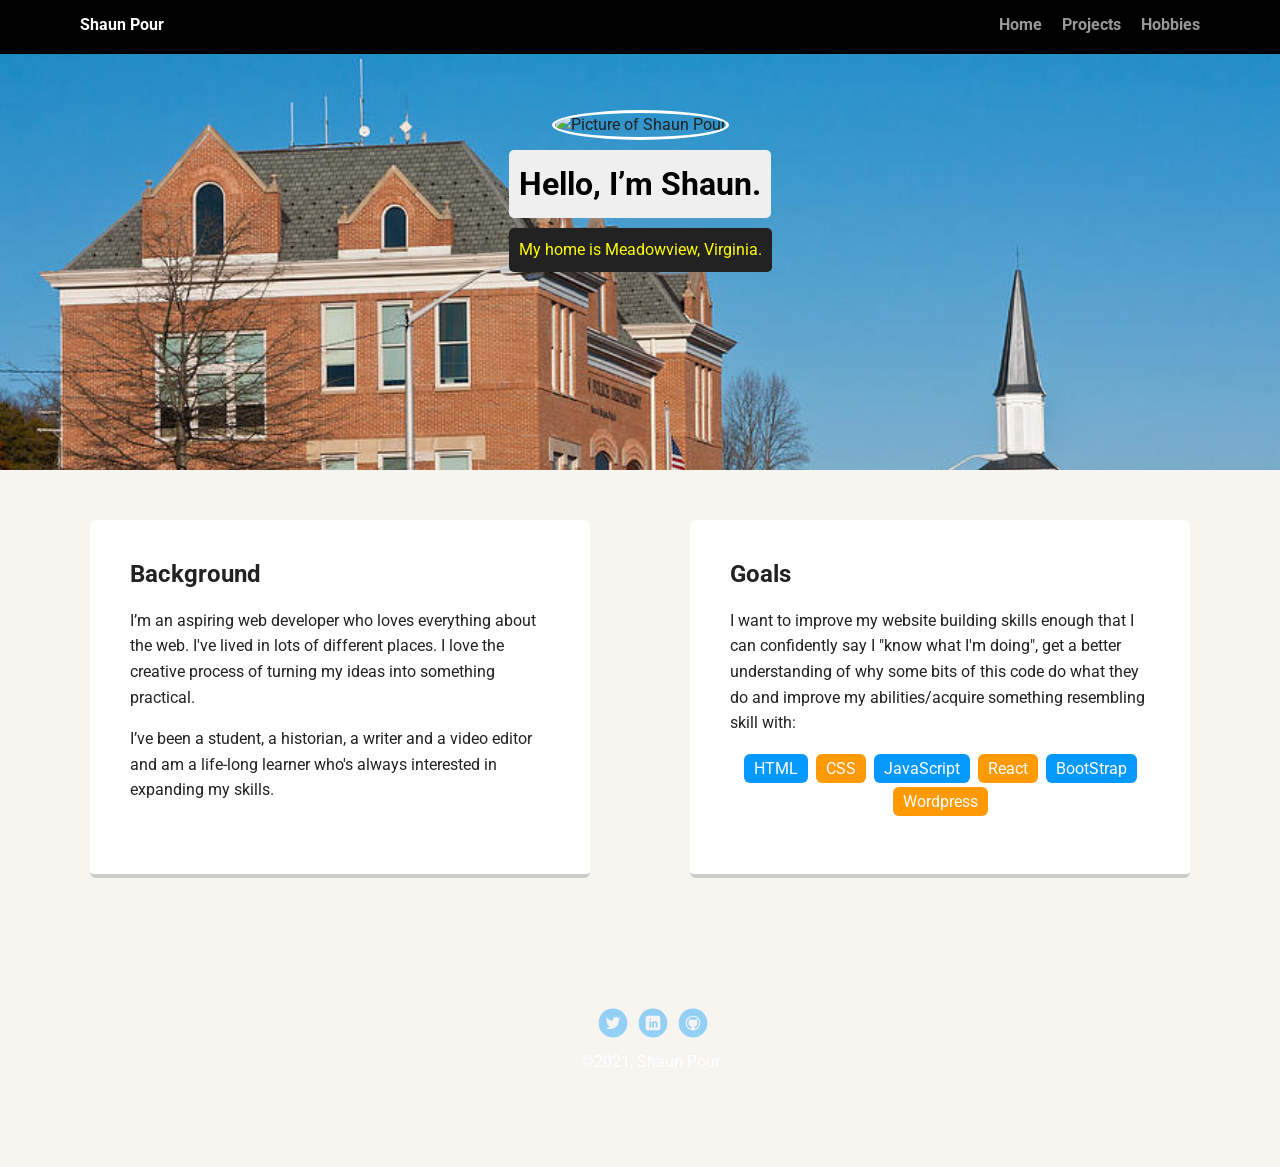
==== index.html @ 6c69b39a "Portfolio V1" ====
<!doctype html>
<html lang="en">

<head>
    <meta charset="utf-8">
    <title>Shaun Pour's Profile</title>
    <meta name="viewport" content="width=device-width, initial-scale=1.0">
    <link rel="stylesheet" href="css/styles.css">
    <link href="https://fonts.googleapis.com/css?family=Muli%7CRoboto:400,300,500,700,900" rel="stylesheet">
</head>

<body>

    <nav class="main-nav">
        <ul class="nav">
            <li class="name">Shaun Pour</li>
            <li><a href="index.html">Home</a></li>
            <li><a href="Projects.html">Projects</a></li>
            <li><a href="Hobbies.html">Hobbies</a></li>
        </ul>
    </nav>

    <header>
        <img src="images/Me.Jpg" alt="Picture of Shaun Pour" class="profile-image">
        <h1 class="tag name">Hello, I’m Shaun.</h1>
        <p class="tag location">My home is Meadowview, Virginia.</p>
    </header>

    <main class="flex">
        <section class="card">
            <h2>Background</h2>
            <p>I’m an aspiring web developer who loves everything about the web. I've lived in lots of different places. I love the creative process of turning my ideas into something practical.</p>
            <p>I’ve been a student, a historian, a writer and a video editor and am a life-long learner who's always interested in expanding my skills.</p>
        </section>

        <section class="card">
            <h2>Goals</h2>
            <p>I want to improve my website building skills enough that I can confidently say I "know what I'm doing", get a better<br> understanding of why some bits of this code do what they do and improve my abilities/acquire something resembling skill
                with:
            </p>
            <ul class="skills">
                <li>HTML</li>
                <li>CSS</li>
                <li>JavaScript</li>
                <li>React</li>
                <li>BootStrap</li>
                <li>Wordpress</li>
            </ul>
        </section>

    </main>
    <footer>
        <ul>
            <li><a href="https://twitter.com/codeandcreate92" class="social twitter">Twitter</a></li>
            <li><a href="https://www.linkedin.com/in/shaun-pour-4a1227101/" class="social linkedin">LinkedIn</a></li>
            <li><a href="https://github.com/DarkPhoenixNinja92" class="social github">Github</a></li>
        </ul>
        <p class="copyright">&#169;2021, Shaun Pour</p>
    </footer>
</body>

</html>
---- css/styles.css ----
/* Global Layout Set-up */

* {
    box-sizing: border-box;
}

body {
    margin: 0;
    padding: 0;
    text-align: center;
    font-family: 'Roboto', sans-serif;
    color: #222;
    background: #f7f5f0;
}


/* Link Styles */

a {
    text-decoration: none;
    color: #999;
}

a:hover {
    color: #6633ff;
}


/* Section Styles */

.main-nav {
    width: 100%;
    background: black;
    min-height: 30px;
    padding: 10px;
    position: fixed;
    text-align: center;
}

.nav {
    display: flex;
    justify-content: space-around;
    font-weight: 700;
    list-style-type: none;
    margin: 0 auto;
    padding: 0;
}

.nav .name {
    display: block;
    margin-right: auto;
    color: white;
}

.nav li {
    padding: 5px 10px 10px 10px;
}

.nav a {
    transition: all .5s;
}

.nav a:hover {
    color: white
}

header {
    text-align: center;
    background: url('../images/abingdon.jpg') no-repeat top center;
    background-size: cover;
    overflow: hidden;
    padding-top: 60px;
}

header {
    line-height: 1.5;
}

header .profile-image {
    margin-top: 50px;
    width: 230px;
    height: 150px;
    border-radius: 50%;
    border: 3px solid white;
    transition: all .5s;
}

header .profile-image:hover {
    transform: scale(1.2) rotate(5deg);
    border: 5px solid red;
}

.tag {
    background-color: #efefef;
    color: black;
    padding: 10px;
    border-radius: 5px;
    display: table;
    margin: 10px auto;
}

.location {
    background-color: #222;
    color: yellow;
}

.card {
    margin: 30px;
    padding: 20px 40px 40px;
    max-width: 500px;
    text-align: left;
    background: #fff;
    border-bottom: 4px solid #ccc;
    border-radius: 6px;
    transition: all .5s;
}

.card:hover {
    border-color: #ff99ff;
}

ul.skills {
    padding: 0;
    text-align: center;
}

.skills li {
    border-radius: 6px;
    display: inline-block;
    background: #ff9904;
    color: white;
    padding: 5px 10px;
    margin: 2px;
}

.skills li:nth-child(odd) {
    background: #0399ff;
}

footer {
    width: 100%;
    min-height: 30px;
    padding: 20px 0 40px 20px;
    text-align: center;
    background: url('images/code.jpg') no-repeat top center;
    background-size: cover;
    overflow: hidden;
    padding-top: 60px;
    color: white;
}

footer .copyright {
    top: -8px;
    font-size: .75em;
}

footer ul {
    list-style-type: none;
    margin: 0;
    padding: 0;
}

footer ul li {
    display: inline-block;
}

a.social {
    display: inline-block;
    text-indent: -9999px;
    margin-left: 5px;
    width: 30px;
    height: 30px;
    background-size: 30px 30px;
    opacity: .4;
    transition: all .5s;
}

a.twitter {
    background-image: url(../images/twitter.svg);
}

a.linkedin {
    background-image: url(../images/linkedin.svg);
}

a.github {
    background-image: url(../images/github.svg);
}

a.social:hover {
    opacity: 1;
}

.clearfix {
    clear: both;
}


/* Styles for larger screens */

@media screen and (min-width: 720px) {
    .flex {
        display: -ms-flexbox;
        /* TWEENER - IE 10 */
        display: flex;
        max-width: 1200px;
        -ms-flex-pack: distribute;
        justify-content: space-around;
        margin: 0 auto;
    }
    header {
        min-height: 470px;
    }
    .nav {
        max-width: 1200px;
        padding: 0 30px;
    }
    main {
        padding-top: 20px;
    }
    main p {
        line-height: 1.6em;
    }
    footer {
        font-size: 1.3em;
        max-width: 1200px;
        margin: 40px auto;
    }
}
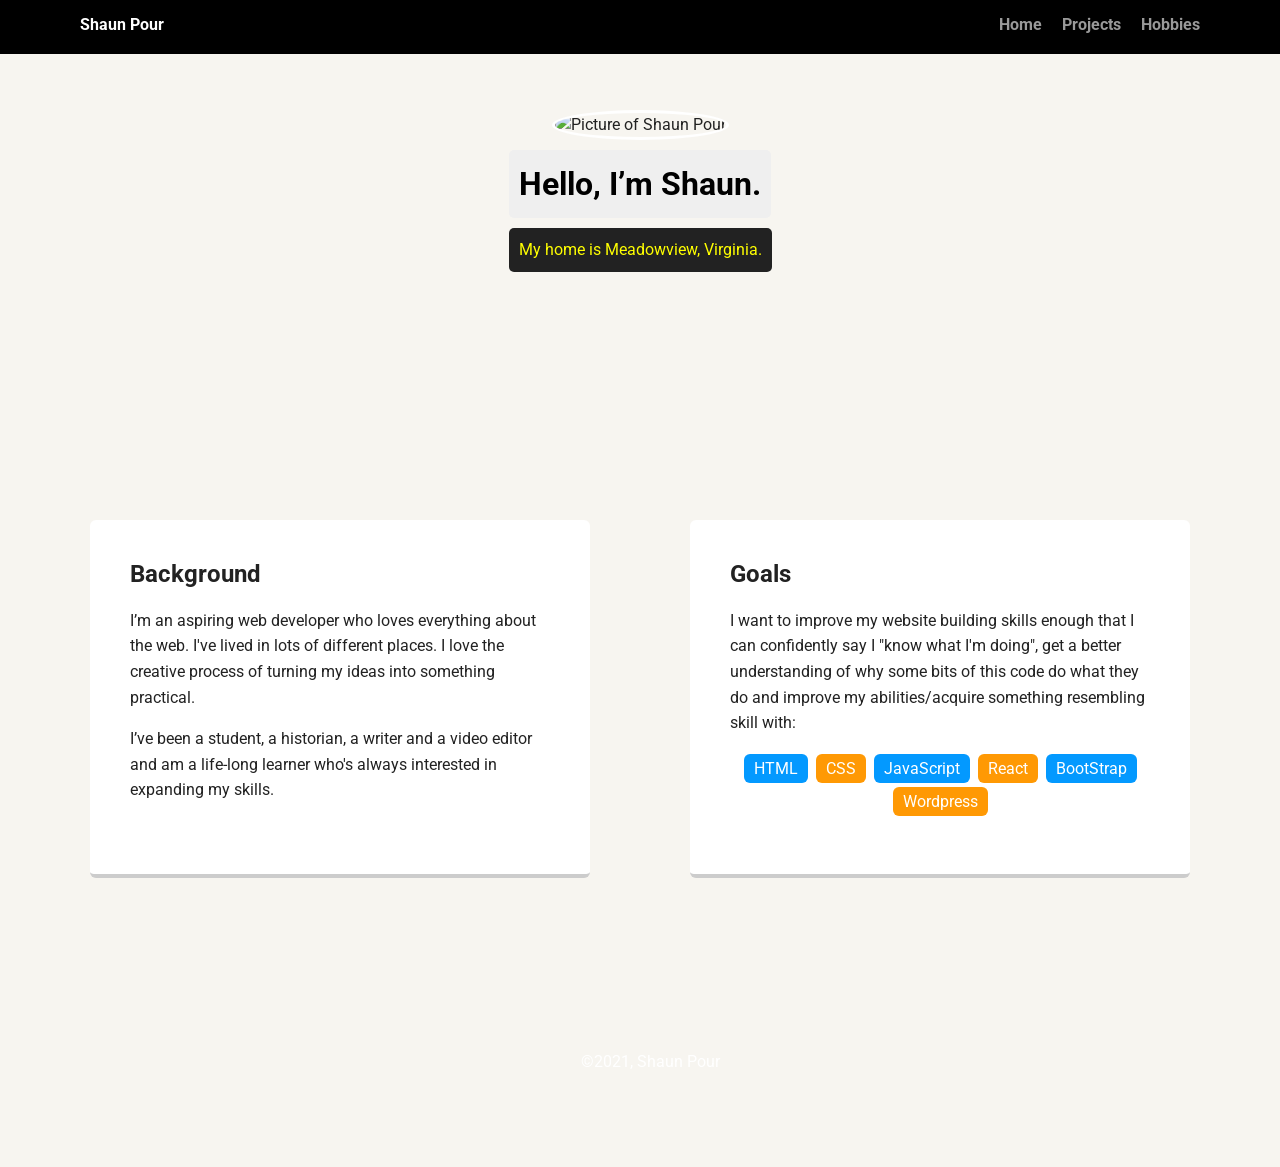
==== commit 06bedeac: "Portfolio V1.1" ====
--- a/index.html
+++ b/index.html
@@ -21,7 +21,7 @@
     </nav>
 
     <header>
-        <img src="images/Me.Jpg" alt="Picture of Shaun Pour" class="profile-image">
+        <img src="assets/images/Me.Jpg" alt="Picture of Shaun Pour" class="profile-image">
         <h1 class="tag name">Hello, I’m Shaun.</h1>
         <p class="tag location">My home is Meadowview, Virginia.</p>
     </header>
--- a/css/styles.css
+++ b/css/styles.css
@@ -66,7 +66,7 @@
 
 header {
     text-align: center;
-    background: url('../images/abingdon.jpg') no-repeat top center;
+    background: url('..assets/images/abingdon.jpg') no-repeat top center;
     background-size: cover;
     overflow: hidden;
     padding-top: 60px;
@@ -142,7 +142,7 @@
     min-height: 30px;
     padding: 20px 0 40px 20px;
     text-align: center;
-    background: url('images/code.jpg') no-repeat top center;
+    background: url('assets/images/code.jpg') no-repeat top center;
     background-size: cover;
     overflow: hidden;
     padding-top: 60px;
@@ -176,15 +176,15 @@
 }
 
 a.twitter {
-    background-image: url(../images/twitter.svg);
+    background-image: url(..assets/images/twitter.svg);
 }
 
 a.linkedin {
-    background-image: url(../images/linkedin.svg);
+    background-image: url(..assets/images/linkedin.svg);
 }
 
 a.github {
-    background-image: url(../images/github.svg);
+    background-image: url(..assets/images/github.svg);
 }
 
 a.social:hover {
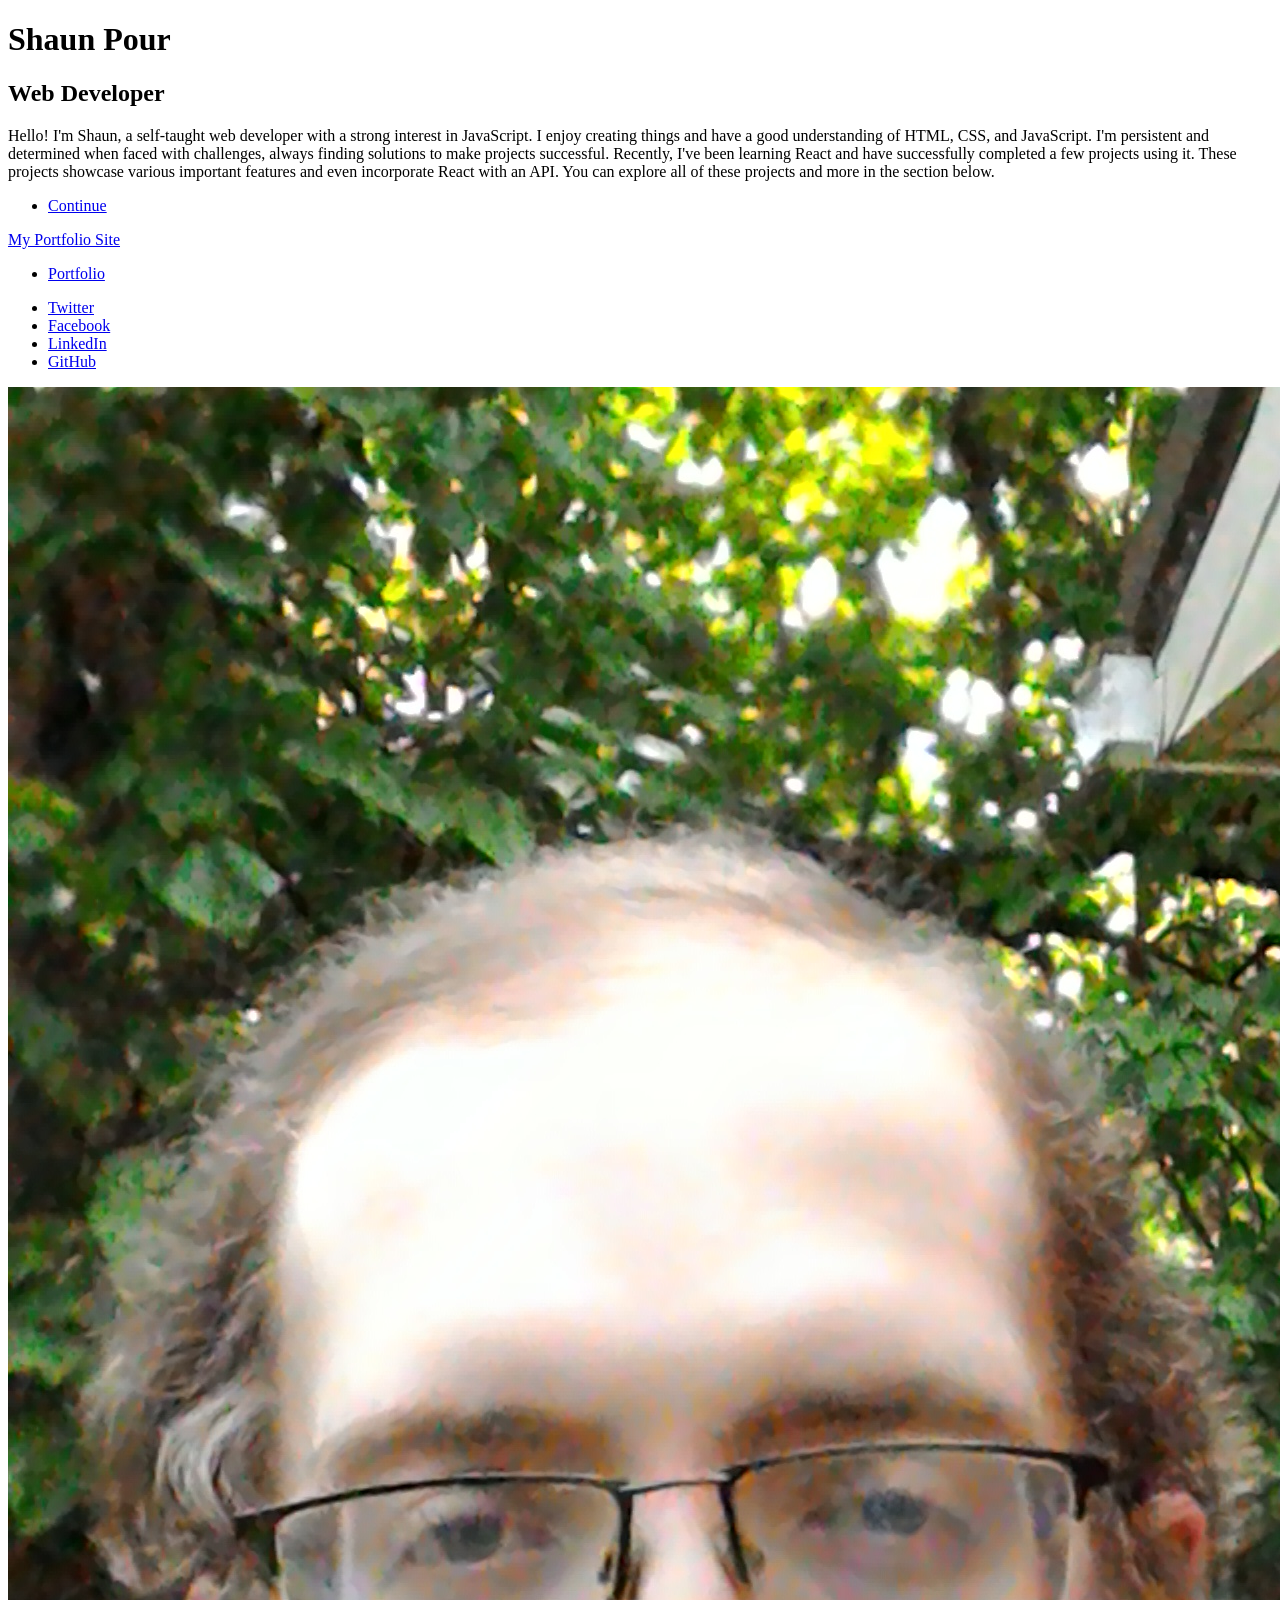
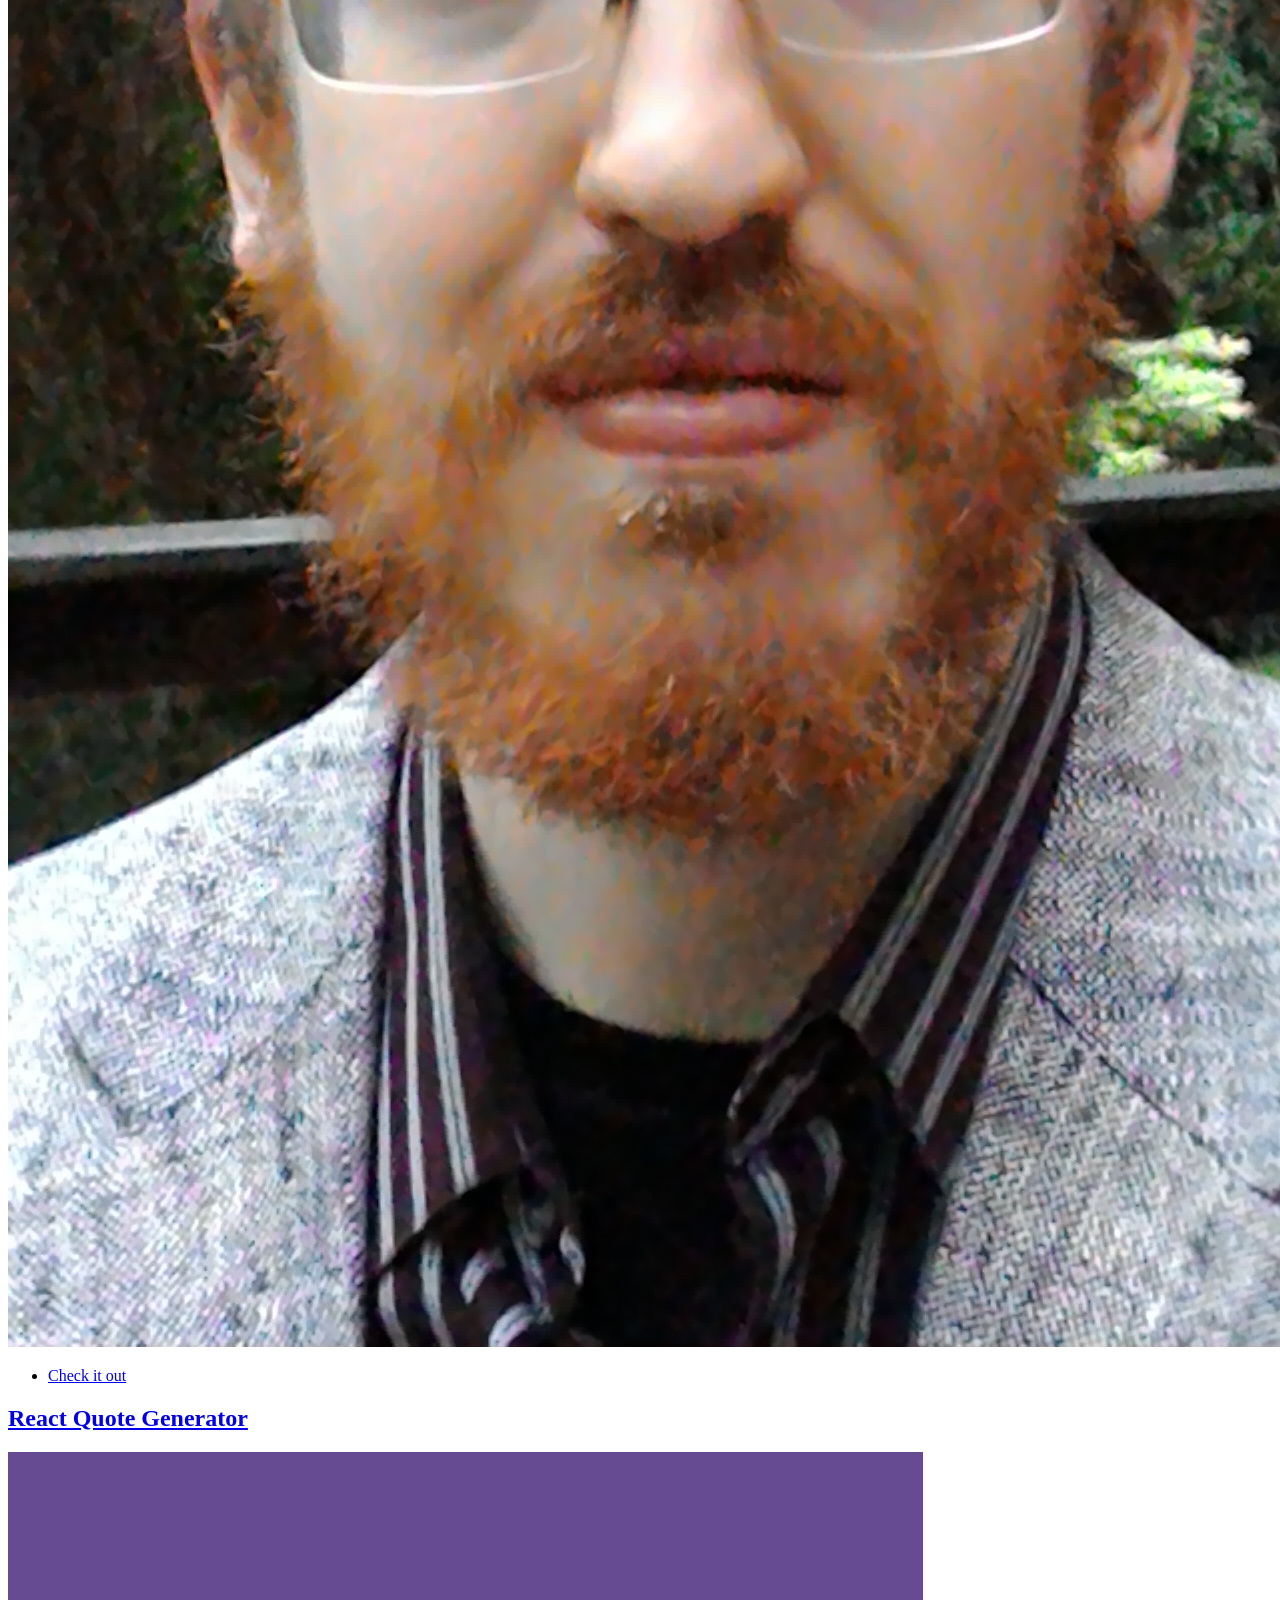
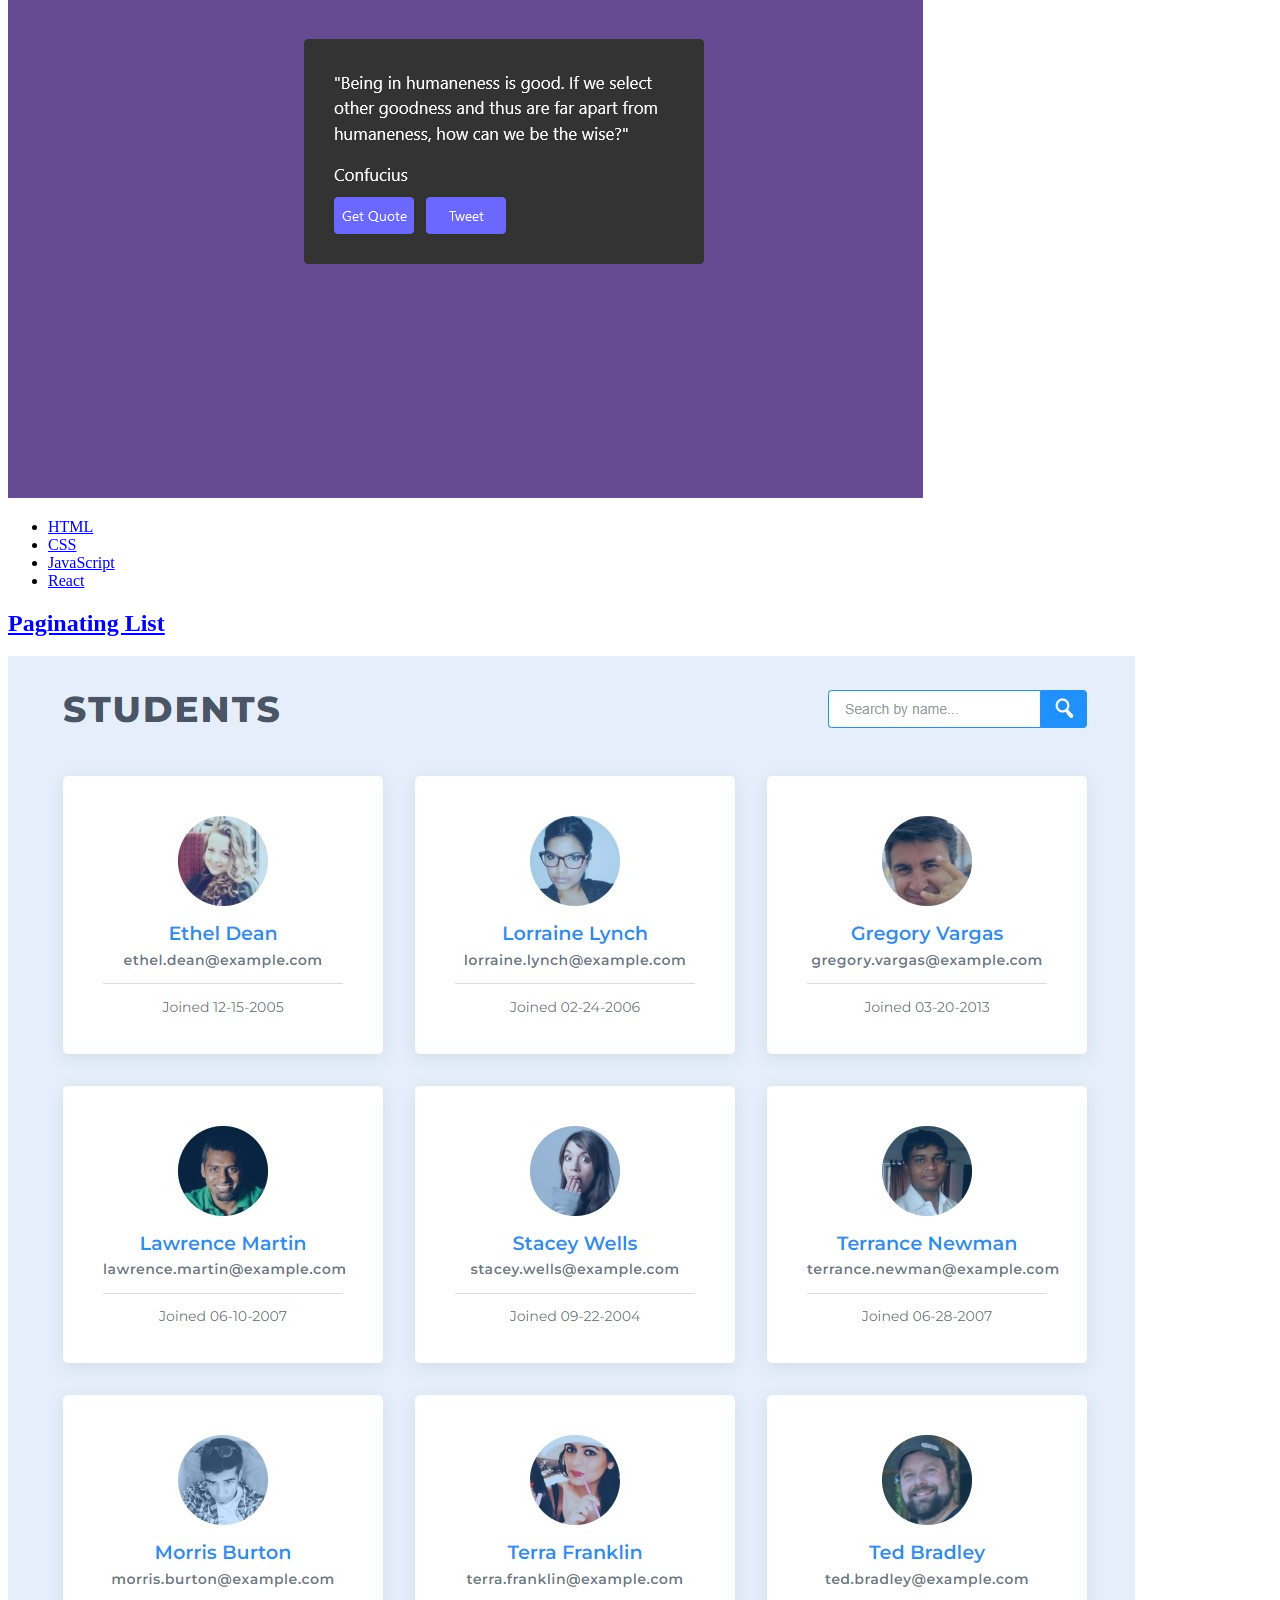
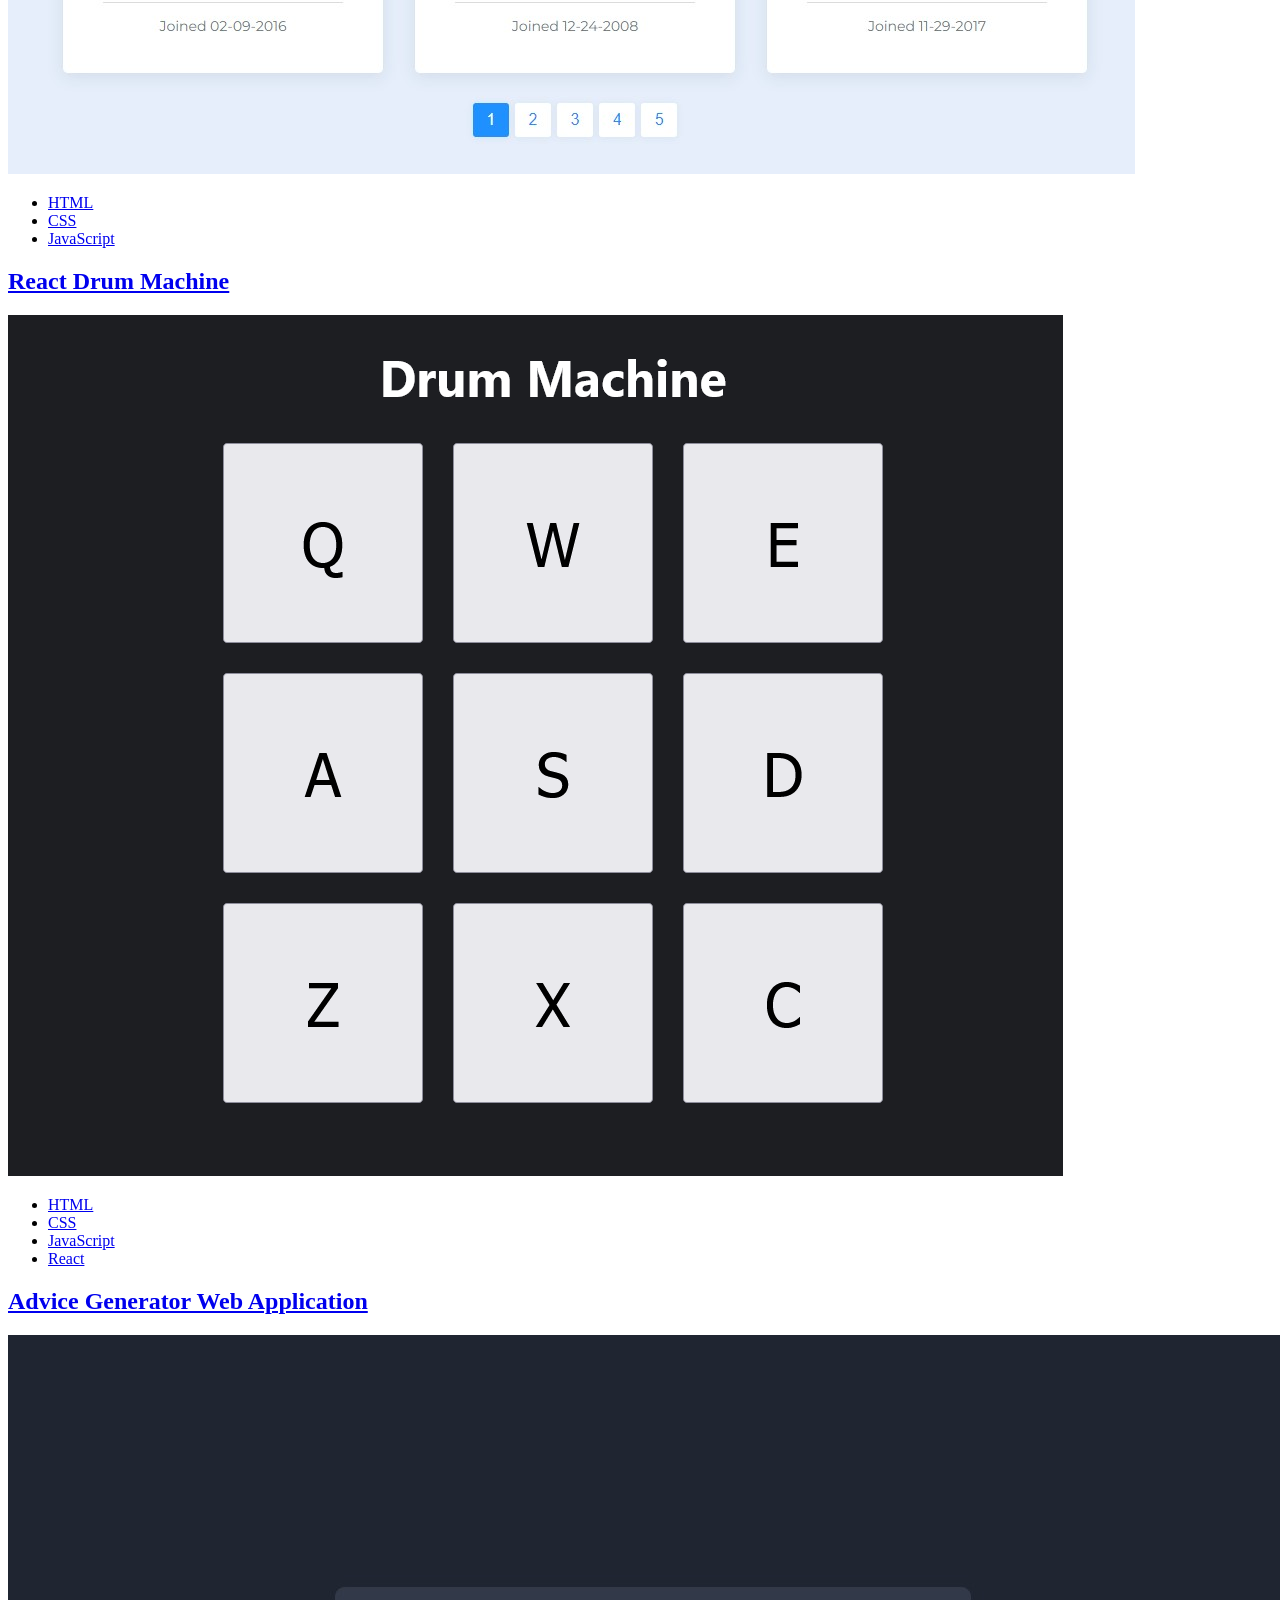
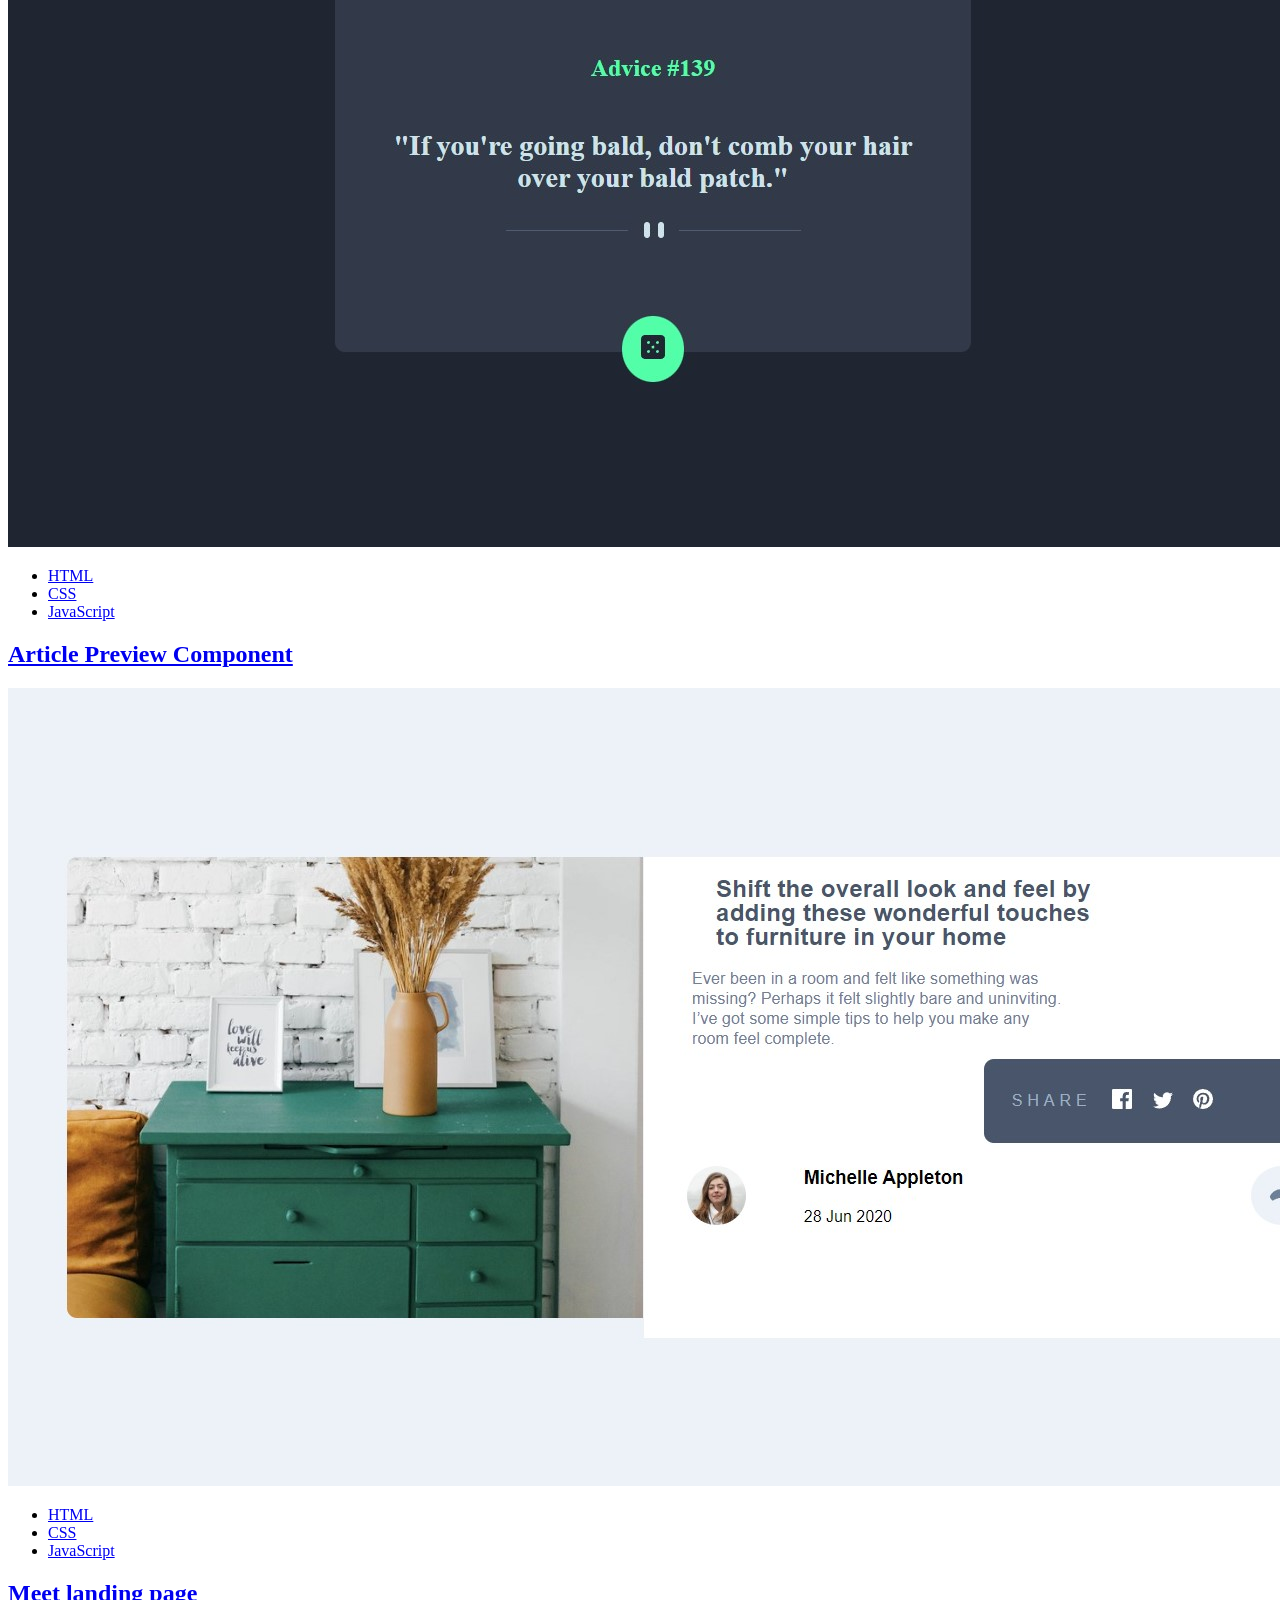
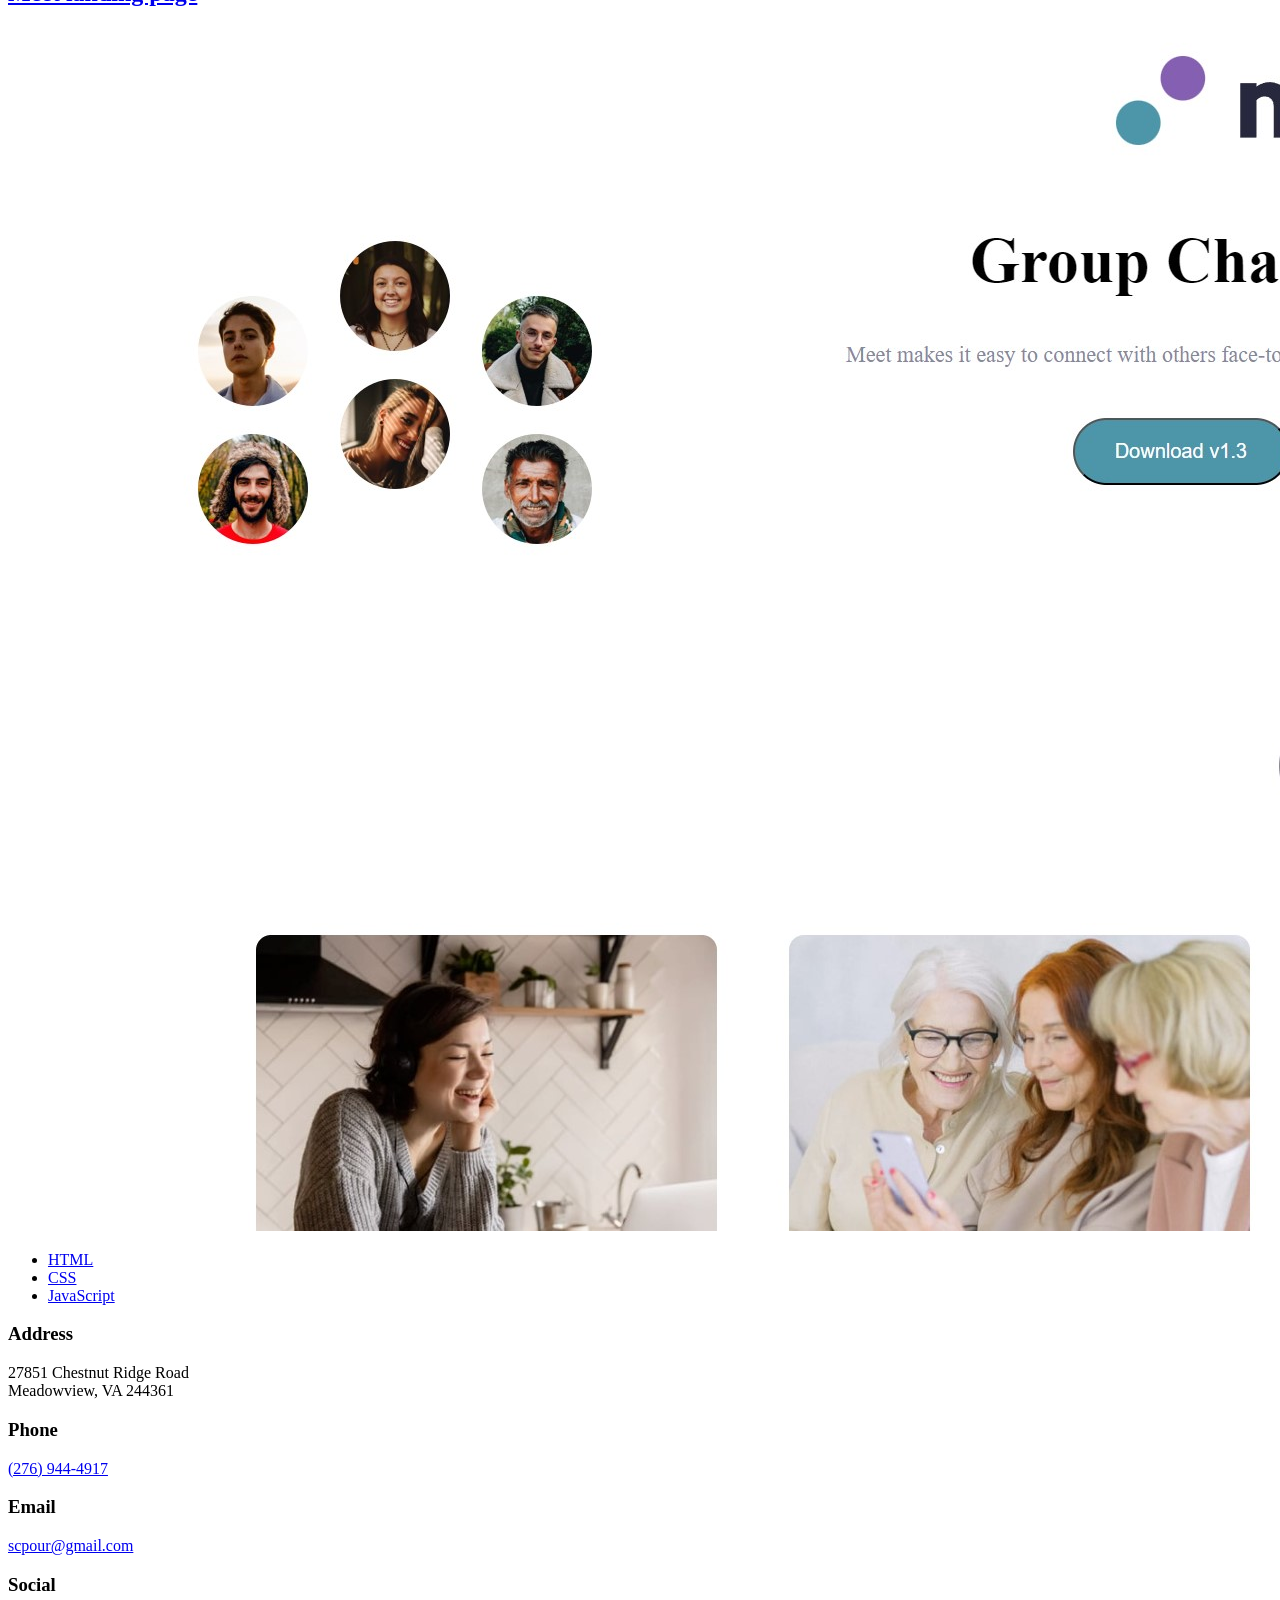
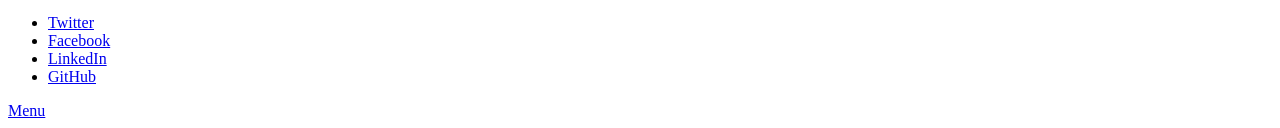
==== commit 65edd13e: "Add files via upload" ====
--- a/index.html
+++ b/index.html
@@ -1,62 +1,163 @@
-<!doctype html>
-<html lang="en">
-
-<head>
-    <meta charset="utf-8">
-    <title>Shaun Pour's Profile</title>
-    <meta name="viewport" content="width=device-width, initial-scale=1.0">
-    <link rel="stylesheet" href="css/styles.css">
-    <link href="https://fonts.googleapis.com/css?family=Muli%7CRoboto:400,300,500,700,900" rel="stylesheet">
-</head>
-
-<body>
-
-    <nav class="main-nav">
-        <ul class="nav">
-            <li class="name">Shaun Pour</li>
-            <li><a href="index.html">Home</a></li>
-            <li><a href="Projects.html">Projects</a></li>
-            <li><a href="Hobbies.html">Hobbies</a></li>
-        </ul>
-    </nav>
-
-    <header>
-        <img src="assets/images/Me.Jpg" alt="Picture of Shaun Pour" class="profile-image">
-        <h1 class="tag name">Hello, I’m Shaun.</h1>
-        <p class="tag location">My home is Meadowview, Virginia.</p>
-    </header>
-
-    <main class="flex">
-        <section class="card">
-            <h2>Background</h2>
-            <p>I’m an aspiring web developer who loves everything about the web. I've lived in lots of different places. I love the creative process of turning my ideas into something practical.</p>
-            <p>I’ve been a student, a historian, a writer and a video editor and am a life-long learner who's always interested in expanding my skills.</p>
-        </section>
-
-        <section class="card">
-            <h2>Goals</h2>
-            <p>I want to improve my website building skills enough that I can confidently say I "know what I'm doing", get a better<br> understanding of why some bits of this code do what they do and improve my abilities/acquire something resembling skill
-                with:
-            </p>
-            <ul class="skills">
-                <li>HTML</li>
-                <li>CSS</li>
-                <li>JavaScript</li>
-                <li>React</li>
-                <li>BootStrap</li>
-                <li>Wordpress</li>
-            </ul>
-        </section>
-
-    </main>
-    <footer>
-        <ul>
-            <li><a href="https://twitter.com/codeandcreate92" class="social twitter">Twitter</a></li>
-            <li><a href="https://www.linkedin.com/in/shaun-pour-4a1227101/" class="social linkedin">LinkedIn</a></li>
-            <li><a href="https://github.com/DarkPhoenixNinja92" class="social github">Github</a></li>
-        </ul>
-        <p class="copyright">&#169;2021, Shaun Pour</p>
-    </footer>
-</body>
-
+<!DOCTYPE HTML>
+<html>
+	<head>
+		<title>Shaun's Developer Portfolio</title>
+		<meta charset="utf-8" />
+		<meta name="viewport" content="width=device-width, initial-scale=1, user-scalable=no" />
+		<link rel="stylesheet" href="assets/css/main.css" />
+		<noscript><link rel="stylesheet" href="assets/css/noscript.css" /></noscript>
+	</head>
+	<body class="is-preload">
+			<div id="wrapper" class="fade-in">
+					<div id="intro">
+						<h1>Shaun Pour</h1>
+						<h2>Web Developer</h2>
+						<p>
+							Hello! I'm Shaun, a self-taught web developer with a strong interest in
+							JavaScript. I enjoy creating things and have a good understanding of HTML, CSS,
+							and JavaScript. I'm persistent and determined when faced with challenges, always
+							finding solutions to make projects successful. Recently, I've been learning
+							React and have successfully completed a few projects using it. These projects
+							showcase various important features and even incorporate React with an API. You
+							can explore all of these projects and more in the section below.
+						</p>
+						<ul class="actions">
+							<li><a href="#header" class="button icon solid solo fa-arrow-down scrolly">Continue</a></li>
+						</ul>
+					</div>
+
+				<header id="header">
+						<a href="#projects" class="logo">My Portfolio Site</a>
+					</header>
+					<nav id="nav">
+						<ul class="links">
+							<li class="active"><a href="#" onclick="return false;">Portfolio</a></li>
+						</ul>
+						<ul class="icons">
+							<li><a href="https://www.twitter.com/dark_Ninja92" target="_blank" class="icon brands fa-twitter"><span class="label">Twitter</span></a></li>
+							<li><a href="https://www.facebook.com/scpour" target="_blank" class="icon brands fa-facebook-f"><span class="label">Facebook</span></a></li>
+							<li><a href="https://www.linkedin.com/in/shaun-pour" target="_blank" class="icon brands fa-linkedin"><span class="label">LinkedIn</span></a></li>
+							<li><a href="https://www.github.com/darkPhoenixNinja92" target="_blank" class="icon brands fa-github"><span class="label">GitHub</span></a></li>
+						</ul>
+					</nav>
+
+					<div id="main">
+
+							<article class="post featured">
+								<header class="major">
+								</header>
+								<a href="#" onclick="return false;" class="image main"><img src="images/me.jpg" alt="" /></a>
+								<ul class="actions special">
+									<li><a href="#projects" class="button large">Check it out</a></li>
+								</ul>
+							</article>
+
+							<section id="projects" class="posts">
+								<article>
+									<header>
+										<h2><a href="#" onclick="return false;">React Quote Generator</a></h2>
+									</header>
+									<a href="https://darkphoenixninja92.github.io/fcc-random-quote-generator/" target="_blank" class="image fit"><img src="images/react-quote-generator.png" alt="" /></a>
+									<ul class="actions special">
+										<li><a href="#" onclick="return false;" class="button">HTML</a></li>
+										<li><a href="#" onclick="return false;" class="button">CSS</a></li>
+										<li><a href="#" onclick="return false;" class="button">JavaScript</a></li>
+										<li><a href="#" onclick="return false;" class="button">React</a></li>
+									</ul>
+								</article>
+								<article>
+									<header>
+										<h2><a href="#" onclick="return false;">Paginating List</a></h2>
+									</header>
+									<a href="https://darkphoenixninja92.github.io/TeamTreeHouse-FullStack-Unit-02-Pagination/" target="_blank" class="image fit"><img src="images/pagination.jpg" alt="" /></a>
+									<ul class="actions special">
+										<li><a href="#" onclick="return false;" class="button">HTML</a></li>
+										<li><a href="#" onclick="return false;" class="button">CSS</a></li>
+										<li><a href="#" onclick="return false;" class="button">JavaScript</a></li>
+									</ul>
+								</article>
+								<article>
+									<header>
+										<h2><a href="#" onclick="return false;">React Drum Machine</a></h2>
+									</header>
+									<a href="https://darkphoenixninja92.github.io/fcc-drum-machine/" target="_blank" class="image fit"><img src="images/react-drum-machine.png" alt="" /></a>
+									<ul class="actions special">
+										<li><a href="#" onclick="return false;" class="button">HTML</a></li>
+										<li><a href="#" onclick="return false;" class="button">CSS</a></li>
+										<li><a href="#" onclick="return false;" class="button">JavaScript</a></li>
+										<li><a href="#" onclick="return false;" class="button">React</a></li>
+									</ul>
+								</article>
+								<article>
+									<header>
+										<h2><a href="#" onclick="return false;">Advice Generator Web Application</a></h2>
+									</header>
+									<a href="https://darkphoenixninja92.github.io/advice-generator-app/" target="_blank" class="image fit"><img src="images/advice-generator-app.jpg" alt="" /></a>
+									<ul class="actions special">
+										<li><a href="#" onclick="return false;" class="button">HTML</a></li>
+										<li><a href="#" onclick="return false;" class="button">CSS</a></li>
+										<li><a href="#" onclick="return false;" class="button">JavaScript</a></li>
+									</ul>
+								</article>
+								<article>
+									<header>
+										<h2><a href="#" onclick="return false;">Article Preview Component</a></h2>
+									</header>
+									<a href="https://darkphoenixninja92.github.io/article-preview-component/" target="_blank" class="image fit"><img src="images/article-preview-component.jpg" alt="" /></a>
+									<ul class="actions special">
+										<li><a href="#" onclick="return false;" class="button">HTML</a></li>
+										<li><a href="#" onclick="return false;" class="button">CSS</a></li>
+										<li><a href="#" onclick="return false;" class="button">JavaScript</a></li>
+									</ul>
+								</article>
+								<article>
+									<header>
+										<h2><a href="#" onclick="return false;">Meet landing page</a></h2>
+									</header>
+									<a href="https://darkphoenixninja92.github.io/meet-landing-page/" target="_blank" class="image fit"><img src="images/meet-landing-page.jpg" alt="" /></a>
+									<ul class="actions special">
+										<li><a href="#" onclick="return false;" class="button">HTML</a></li>
+										<li><a href="#" onclick="return false;" class="button">CSS</a></li>
+										<li><a href="#" onclick="return false;" class="button">JavaScript</a></li>
+									</ul>
+								</article>
+							</section>
+
+					<footer id="footer">
+						<section class="split contact">
+							<section class="alt">
+								<h3>Address</h3>
+								<p>27851 Chestnut Ridge Road<br />
+								Meadowview, VA 244361</p>
+							</section>
+							<section>
+								<h3>Phone</h3>
+								<p><a href="tel:+12769444917">(276) 944-4917</a></p>
+							</section>
+							<section>
+								<h3>Email</h3>
+								<p><a href="mailto: scpour@gmail.com">scpour@gmail.com</a></p>
+							</section>
+							<section>
+								<h3>Social</h3>
+								<ul class="icons alt">
+									<li><a href="https://www.twitter.com/dark_Ninja92" target="_blank" class="icon brands fa-twitter"><span class="label">Twitter</span></a></li>
+									<li><a href="https://www.facebook.com/scpour" target="_blank" class="icon brands fa-facebook-f"><span class="label">Facebook</span></a></li>
+									<li><a href="https://www.linkedin.com/in/shaun-pour" target="_blank" class="icon brands fa-linkedin"><span class="label">LinkedIn</span></a></li>
+									<li><a href="https://www.github.com/darkPhoenixNinja92" target="_blank" class="icon brands fa-github"><span class="label">GitHub</span></a></li>
+								</ul>
+							</section>
+						</section>
+					</footer>
+			</div>
+
+			<script src="assets/js/jquery.min.js"></script>
+			<script src="assets/js/jquery.scrollex.min.js"></script>
+			<script src="assets/js/jquery.scrolly.min.js"></script>
+			<script src="assets/js/browser.min.js"></script>
+			<script src="assets/js/breakpoints.min.js"></script>
+			<script src="assets/js/util.js"></script>
+			<script src="assets/js/main.js"></script>
+
+	</body>
 </html>
--- a/assets/css/main.css
+++ b/assets/css/main.css
@@ -0,0 +1,4689 @@
+@import url(fontawesome-all.min.css);
+@import url("https://fonts.googleapis.com/css?family=Merriweather:300,700,300italic,700italic|Source+Sans+Pro:900");
+
+/*
+	Massively by HTML5 UP
+	html5up.net | @ajlkn
+	Free for personal and commercial use under the CCA 3.0 license (html5up.net/license)
+*/
+
+html, body, div, span, applet, object,
+iframe, h1, h2, h3, h4, h5, h6, p, blockquote,
+pre, a, abbr, acronym, address, big, cite,
+code, del, dfn, em, img, ins, kbd, q, s, samp,
+small, strike, strong, sub, sup, tt, var, b,
+u, i, center, dl, dt, dd, ol, ul, li, fieldset,
+form, label, legend, table, caption, tbody,
+tfoot, thead, tr, th, td, article, aside,
+canvas, details, embed, figure, figcaption,
+footer, header, hgroup, menu, nav, output, ruby,
+section, summary, time, mark, audio, video {
+	margin: 0;
+	padding: 0;
+	border: 0;
+	font-size: 100%;
+	font: inherit;
+	vertical-align: baseline;}
+
+article, aside, details, figcaption, figure,
+footer, header, hgroup, menu, nav, section {
+	display: block;}
+
+body {
+	line-height: 1;
+}
+
+ol, ul {
+	list-style: none;
+}
+
+blockquote, q {
+	quotes: none;
+}
+
+	blockquote:before, blockquote:after, q:before, q:after {
+		content: '';
+		content: none;
+	}
+
+table {
+	border-collapse: collapse;
+	border-spacing: 0;
+}
+
+body {
+	-webkit-text-size-adjust: none;
+}
+
+mark {
+	background-color: transparent;
+	color: inherit;
+}
+
+input::-moz-focus-inner {
+	border: 0;
+	padding: 0;
+}
+
+input, select, textarea {
+	-moz-appearance: none;
+	-webkit-appearance: none;
+	-ms-appearance: none;
+	appearance: none;
+}
+
+/* Basic */
+
+	@-ms-viewport {
+		width: device-width;
+	}
+
+	body {
+		-ms-overflow-style: scrollbar;
+	}
+
+	@media screen and (max-width: 480px) {
+
+		html, body {
+			min-width: 320px;
+		}
+
+	}
+
+	html {
+		box-sizing: border-box;
+	}
+
+	*, *:before, *:after {
+		box-sizing: inherit;
+	}
+
+	body {
+		background-color: #1e252d;
+	}
+
+		body.is-preload *, body.is-preload *:before, body.is-preload *:after {
+			-moz-animation: none !important;
+			-webkit-animation: none !important;
+			-ms-animation: none !important;
+			animation: none !important;
+			-moz-transition: none !important;
+			-webkit-transition: none !important;
+			-ms-transition: none !important;
+			transition: none !important;
+		}
+
+/* Type */
+
+	html {
+		font-size: 16pt;
+	}
+
+		@media screen and (max-width: 1680px) {
+
+			html {
+				font-size: 12pt;
+			}
+
+		}
+
+		@media screen and (max-width: 1280px) {
+
+			html {
+				font-size: 11pt;
+			}
+
+		}
+
+		@media screen and (max-width: 360px) {
+
+			html {
+				font-size: 10pt;
+			}
+
+		}
+
+	body {
+		color: #212931;
+	}
+
+	body, input, select, textarea {
+		font-family: "Merriweather", Georgia, serif;
+		font-weight: 300;
+		font-size: 1rem;
+		line-height: 2.375;
+	}
+
+	a {
+		-moz-transition: color 0.2s ease-in-out, background-color 0.2s ease-in-out, border-color 0.2s ease-in-out, box-shadow 0.2s ease-in-out;
+		-webkit-transition: color 0.2s ease-in-out, background-color 0.2s ease-in-out, border-color 0.2s ease-in-out, box-shadow 0.2s ease-in-out;
+		-ms-transition: color 0.2s ease-in-out, background-color 0.2s ease-in-out, border-color 0.2s ease-in-out, box-shadow 0.2s ease-in-out;
+		transition: color 0.2s ease-in-out, background-color 0.2s ease-in-out, border-color 0.2s ease-in-out, box-shadow 0.2s ease-in-out;
+		border-bottom: dotted 1px;
+		text-decoration: none;
+	}
+
+		a:hover {
+			border-bottom-color: transparent;
+		}
+
+	strong, b {
+		font-weight: 600;
+	}
+
+	em, i {
+		font-style: italic;
+	}
+
+	p {
+		text-align: justify;
+		margin: 0 0 2rem 0;
+	}
+
+	h1, h2, h3, h4, h5, h6 {
+		font-family: "Source Sans Pro", Helvetica, sans-serif;
+		font-weight: 900;
+		line-height: 1.5;
+		letter-spacing: 0.075em;
+		text-transform: uppercase;
+		margin: 0 0 1rem 0;
+	}
+
+		h1 a, h2 a, h3 a, h4 a, h5 a, h6 a {
+			border-bottom: 0;
+			color: inherit;
+			text-decoration: none;
+		}
+
+	h1 {
+		font-size: 4rem;
+		line-height: 1.1;
+		margin: 0 0 2rem 0;
+	}
+
+	h2 {
+		font-size: 1.75rem;
+		line-height: 1.3;
+		margin: 0 0 1.5rem 0;
+	}
+
+	h3 {
+		font-size: 1.25rem;
+		margin: 0 0 1.5rem 0;
+	}
+
+	h4 {
+		font-size: 1rem;
+	}
+
+	h5 {
+		font-size: 0.9rem;
+	}
+
+	h6 {
+		font-size: 0.8rem;
+	}
+
+	sub {
+		font-size: 0.8rem;
+		position: relative;
+		top: 0.5rem;
+	}
+
+	sup {
+		font-size: 0.8rem;
+		position: relative;
+		top: -0.5rem;
+	}
+
+	blockquote {
+		border-left: solid 4px;
+		font-style: italic;
+		margin: 0 0 2rem 0;
+		padding: 0.5rem 0 0.5rem 2rem;
+	}
+
+	code {
+		border: solid 2px;
+		font-family: "Courier New", monospace;
+		font-size: 0.9rem;
+		margin: 0 0.25rem;
+		padding: 0.25rem 0.65rem;
+	}
+
+	pre {
+		-webkit-overflow-scrolling: touch;
+		font-family: "Courier New", monospace;
+		font-size: 0.9rem;
+		margin: 0 0 2rem 0;
+	}
+
+		pre code {
+			display: block;
+			line-height: 1.75;
+			padding: 1rem 1.5rem;
+			overflow-x: auto;
+		}
+
+	hr {
+		border: 0;
+		border-bottom: solid 2px;
+		margin: 3rem 0;
+	}
+
+		hr.major {
+			margin: 5rem 0;
+		}
+
+	.align-left {
+		text-align: left;
+	}
+
+	.align-center {
+		text-align: center;
+	}
+
+	.align-right {
+		text-align: right;
+	}
+
+	input, select, textarea {
+		color: #212931;
+	}
+
+	a {
+		color: #212931;
+		border-bottom-color: rgba(33, 41, 49, 0.5);
+	}
+
+		a:hover {
+			border-bottom-color: transparent;
+			color: #18bfef !important;
+		}
+
+	strong, b {
+		color: #212931;
+	}
+
+	h1, h2, h3, h4, h5, h6 {
+		color: #212931;
+	}
+
+	blockquote {
+		border-left-color: #eeeeee;
+	}
+
+	code {
+		background: rgba(220, 220, 220, 0.25);
+		border-color: #eeeeee;
+	}
+
+	hr {
+		border-bottom-color: #eeeeee;
+	}
+
+/* Row */
+
+	.row {
+		display: flex;
+		flex-wrap: wrap;
+		box-sizing: border-box;
+		align-items: stretch;
+	}
+
+		.row > * {
+			box-sizing: border-box;
+		}
+
+		.row.gtr-uniform > * > :last-child {
+			margin-bottom: 0;
+		}
+
+		.row.aln-left {
+			justify-content: flex-start;
+		}
+
+		.row.aln-center {
+			justify-content: center;
+		}
+
+		.row.aln-right {
+			justify-content: flex-end;
+		}
+
+		.row.aln-top {
+			align-items: flex-start;
+		}
+
+		.row.aln-middle {
+			align-items: center;
+		}
+
+		.row.aln-bottom {
+			align-items: flex-end;
+		}
+
+		.row > .imp {
+			order: -1;
+		}
+
+		.row > .col-1 {
+			width: 8.33333%;
+		}
+
+		.row > .off-1 {
+			margin-left: 8.33333%;
+		}
+
+		.row > .col-2 {
+			width: 16.66667%;
+		}
+
+		.row > .off-2 {
+			margin-left: 16.66667%;
+		}
+
+		.row > .col-3 {
+			width: 25%;
+		}
+
+		.row > .off-3 {
+			margin-left: 25%;
+		}
+
+		.row > .col-4 {
+			width: 33.33333%;
+		}
+
+		.row > .off-4 {
+			margin-left: 33.33333%;
+		}
+
+		.row > .col-5 {
+			width: 41.66667%;
+		}
+
+		.row > .off-5 {
+			margin-left: 41.66667%;
+		}
+
+		.row > .col-6 {
+			width: 50%;
+		}
+
+		.row > .off-6 {
+			margin-left: 50%;
+		}
+
+		.row > .col-7 {
+			width: 58.33333%;
+		}
+
+		.row > .off-7 {
+			margin-left: 58.33333%;
+		}
+
+		.row > .col-8 {
+			width: 66.66667%;
+		}
+
+		.row > .off-8 {
+			margin-left: 66.66667%;
+		}
+
+		.row > .col-9 {
+			width: 75%;
+		}
+
+		.row > .off-9 {
+			margin-left: 75%;
+		}
+
+		.row > .col-10 {
+			width: 83.33333%;
+		}
+
+		.row > .off-10 {
+			margin-left: 83.33333%;
+		}
+
+		.row > .col-11 {
+			width: 91.66667%;
+		}
+
+		.row > .off-11 {
+			margin-left: 91.66667%;
+		}
+
+		.row > .col-12 {
+			width: 100%;
+		}
+
+		.row > .off-12 {
+			margin-left: 100%;
+		}
+
+		.row.gtr-0 {
+			margin-top: 0;
+			margin-left: 0rem;
+		}
+
+			.row.gtr-0 > * {
+				padding: 0 0 0 0rem;
+			}
+
+			.row.gtr-0.gtr-uniform {
+				margin-top: 0rem;
+			}
+
+				.row.gtr-0.gtr-uniform > * {
+					padding-top: 0rem;
+				}
+
+		.row.gtr-25 {
+			margin-top: 0;
+			margin-left: -0.375rem;
+		}
+
+			.row.gtr-25 > * {
+				padding: 0 0 0 0.375rem;
+			}
+
+			.row.gtr-25.gtr-uniform {
+				margin-top: -0.375rem;
+			}
+
+				.row.gtr-25.gtr-uniform > * {
+					padding-top: 0.375rem;
+				}
+
+		.row.gtr-50 {
+			margin-top: 0;
+			margin-left: -0.75rem;
+		}
+
+			.row.gtr-50 > * {
+				padding: 0 0 0 0.75rem;
+			}
+
+			.row.gtr-50.gtr-uniform {
+				margin-top: -0.75rem;
+			}
+
+				.row.gtr-50.gtr-uniform > * {
+					padding-top: 0.75rem;
+				}
+
+		.row {
+			margin-top: 0;
+			margin-left: -1.5rem;
+		}
+
+			.row > * {
+				padding: 0 0 0 1.5rem;
+			}
+
+			.row.gtr-uniform {
+				margin-top: -1.5rem;
+			}
+
+				.row.gtr-uniform > * {
+					padding-top: 1.5rem;
+				}
+
+		.row.gtr-150 {
+			margin-top: 0;
+			margin-left: -2.25rem;
+		}
+
+			.row.gtr-150 > * {
+				padding: 0 0 0 2.25rem;
+			}
+
+			.row.gtr-150.gtr-uniform {
+				margin-top: -2.25rem;
+			}
+
+				.row.gtr-150.gtr-uniform > * {
+					padding-top: 2.25rem;
+				}
+
+		.row.gtr-200 {
+			margin-top: 0;
+			margin-left: -3rem;
+		}
+
+			.row.gtr-200 > * {
+				padding: 0 0 0 3rem;
+			}
+
+			.row.gtr-200.gtr-uniform {
+				margin-top: -3rem;
+			}
+
+				.row.gtr-200.gtr-uniform > * {
+					padding-top: 3rem;
+				}
+
+		@media screen and (max-width: 1680px) {
+
+			.row {
+				display: flex;
+				flex-wrap: wrap;
+				box-sizing: border-box;
+				align-items: stretch;
+			}
+
+				.row > * {
+					box-sizing: border-box;
+				}
+
+				.row.gtr-uniform > * > :last-child {
+					margin-bottom: 0;
+				}
+
+				.row.aln-left {
+					justify-content: flex-start;
+				}
+
+				.row.aln-center {
+					justify-content: center;
+				}
+
+				.row.aln-right {
+					justify-content: flex-end;
+				}
+
+				.row.aln-top {
+					align-items: flex-start;
+				}
+
+				.row.aln-middle {
+					align-items: center;
+				}
+
+				.row.aln-bottom {
+					align-items: flex-end;
+				}
+
+				.row > .imp-xlarge {
+					order: -1;
+				}
+
+				.row > .col-1-xlarge {
+					width: 8.33333%;
+				}
+
+				.row > .off-1-xlarge {
+					margin-left: 8.33333%;
+				}
+
+				.row > .col-2-xlarge {
+					width: 16.66667%;
+				}
+
+				.row > .off-2-xlarge {
+					margin-left: 16.66667%;
+				}
+
+				.row > .col-3-xlarge {
+					width: 25%;
+				}
+
+				.row > .off-3-xlarge {
+					margin-left: 25%;
+				}
+
+				.row > .col-4-xlarge {
+					width: 33.33333%;
+				}
+
+				.row > .off-4-xlarge {
+					margin-left: 33.33333%;
+				}
+
+				.row > .col-5-xlarge {
+					width: 41.66667%;
+				}
+
+				.row > .off-5-xlarge {
+					margin-left: 41.66667%;
+				}
+
+				.row > .col-6-xlarge {
+					width: 50%;
+				}
+
+				.row > .off-6-xlarge {
+					margin-left: 50%;
+				}
+
+				.row > .col-7-xlarge {
+					width: 58.33333%;
+				}
+
+				.row > .off-7-xlarge {
+					margin-left: 58.33333%;
+				}
+
+				.row > .col-8-xlarge {
+					width: 66.66667%;
+				}
+
+				.row > .off-8-xlarge {
+					margin-left: 66.66667%;
+				}
+
+				.row > .col-9-xlarge {
+					width: 75%;
+				}
+
+				.row > .off-9-xlarge {
+					margin-left: 75%;
+				}
+
+				.row > .col-10-xlarge {
+					width: 83.33333%;
+				}
+
+				.row > .off-10-xlarge {
+					margin-left: 83.33333%;
+				}
+
+				.row > .col-11-xlarge {
+					width: 91.66667%;
+				}
+
+				.row > .off-11-xlarge {
+					margin-left: 91.66667%;
+				}
+
+				.row > .col-12-xlarge {
+					width: 100%;
+				}
+
+				.row > .off-12-xlarge {
+					margin-left: 100%;
+				}
+
+				.row.gtr-0 {
+					margin-top: 0;
+					margin-left: 0rem;
+				}
+
+					.row.gtr-0 > * {
+						padding: 0 0 0 0rem;
+					}
+
+					.row.gtr-0.gtr-uniform {
+						margin-top: 0rem;
+					}
+
+						.row.gtr-0.gtr-uniform > * {
+							padding-top: 0rem;
+						}
+
+				.row.gtr-25 {
+					margin-top: 0;
+					margin-left: -0.375rem;
+				}
+
+					.row.gtr-25 > * {
+						padding: 0 0 0 0.375rem;
+					}
+
+					.row.gtr-25.gtr-uniform {
+						margin-top: -0.375rem;
+					}
+
+						.row.gtr-25.gtr-uniform > * {
+							padding-top: 0.375rem;
+						}
+
+				.row.gtr-50 {
+					margin-top: 0;
+					margin-left: -0.75rem;
+				}
+
+					.row.gtr-50 > * {
+						padding: 0 0 0 0.75rem;
+					}
+
+					.row.gtr-50.gtr-uniform {
+						margin-top: -0.75rem;
+					}
+
+						.row.gtr-50.gtr-uniform > * {
+							padding-top: 0.75rem;
+						}
+
+				.row {
+					margin-top: 0;
+					margin-left: -1.5rem;
+				}
+
+					.row > * {
+						padding: 0 0 0 1.5rem;
+					}
+
+					.row.gtr-uniform {
+						margin-top: -1.5rem;
+					}
+
+						.row.gtr-uniform > * {
+							padding-top: 1.5rem;
+						}
+
+				.row.gtr-150 {
+					margin-top: 0;
+					margin-left: -2.25rem;
+				}
+
+					.row.gtr-150 > * {
+						padding: 0 0 0 2.25rem;
+					}
+
+					.row.gtr-150.gtr-uniform {
+						margin-top: -2.25rem;
+					}
+
+						.row.gtr-150.gtr-uniform > * {
+							padding-top: 2.25rem;
+						}
+
+				.row.gtr-200 {
+					margin-top: 0;
+					margin-left: -3rem;
+				}
+
+					.row.gtr-200 > * {
+						padding: 0 0 0 3rem;
+					}
+
+					.row.gtr-200.gtr-uniform {
+						margin-top: -3rem;
+					}
+
+						.row.gtr-200.gtr-uniform > * {
+							padding-top: 3rem;
+						}
+
+		}
+
+		@media screen and (max-width: 1280px) {
+
+			.row {
+				display: flex;
+				flex-wrap: wrap;
+				box-sizing: border-box;
+				align-items: stretch;
+			}
+
+				.row > * {
+					box-sizing: border-box;
+				}
+
+				.row.gtr-uniform > * > :last-child {
+					margin-bottom: 0;
+				}
+
+				.row.aln-left {
+					justify-content: flex-start;
+				}
+
+				.row.aln-center {
+					justify-content: center;
+				}
+
+				.row.aln-right {
+					justify-content: flex-end;
+				}
+
+				.row.aln-top {
+					align-items: flex-start;
+				}
+
+				.row.aln-middle {
+					align-items: center;
+				}
+
+				.row.aln-bottom {
+					align-items: flex-end;
+				}
+
+				.row > .imp-large {
+					order: -1;
+				}
+
+				.row > .col-1-large {
+					width: 8.33333%;
+				}
+
+				.row > .off-1-large {
+					margin-left: 8.33333%;
+				}
+
+				.row > .col-2-large {
+					width: 16.66667%;
+				}
+
+				.row > .off-2-large {
+					margin-left: 16.66667%;
+				}
+
+				.row > .col-3-large {
+					width: 25%;
+				}
+
+				.row > .off-3-large {
+					margin-left: 25%;
+				}
+
+				.row > .col-4-large {
+					width: 33.33333%;
+				}
+
+				.row > .off-4-large {
+					margin-left: 33.33333%;
+				}
+
+				.row > .col-5-large {
+					width: 41.66667%;
+				}
+
+				.row > .off-5-large {
+					margin-left: 41.66667%;
+				}
+
+				.row > .col-6-large {
+					width: 50%;
+				}
+
+				.row > .off-6-large {
+					margin-left: 50%;
+				}
+
+				.row > .col-7-large {
+					width: 58.33333%;
+				}
+
+				.row > .off-7-large {
+					margin-left: 58.33333%;
+				}
+
+				.row > .col-8-large {
+					width: 66.66667%;
+				}
+
+				.row > .off-8-large {
+					margin-left: 66.66667%;
+				}
+
+				.row > .col-9-large {
+					width: 75%;
+				}
+
+				.row > .off-9-large {
+					margin-left: 75%;
+				}
+
+				.row > .col-10-large {
+					width: 83.33333%;
+				}
+
+				.row > .off-10-large {
+					margin-left: 83.33333%;
+				}
+
+				.row > .col-11-large {
+					width: 91.66667%;
+				}
+
+				.row > .off-11-large {
+					margin-left: 91.66667%;
+				}
+
+				.row > .col-12-large {
+					width: 100%;
+				}
+
+				.row > .off-12-large {
+					margin-left: 100%;
+				}
+
+				.row.gtr-0 {
+					margin-top: 0;
+					margin-left: 0rem;
+				}
+
+					.row.gtr-0 > * {
+						padding: 0 0 0 0rem;
+					}
+
+					.row.gtr-0.gtr-uniform {
+						margin-top: 0rem;
+					}
+
+						.row.gtr-0.gtr-uniform > * {
+							padding-top: 0rem;
+						}
+
+				.row.gtr-25 {
+					margin-top: 0;
+					margin-left: -0.375rem;
+				}
+
+					.row.gtr-25 > * {
+						padding: 0 0 0 0.375rem;
+					}
+
+					.row.gtr-25.gtr-uniform {
+						margin-top: -0.375rem;
+					}
+
+						.row.gtr-25.gtr-uniform > * {
+							padding-top: 0.375rem;
+						}
+
+				.row.gtr-50 {
+					margin-top: 0;
+					margin-left: -0.75rem;
+				}
+
+					.row.gtr-50 > * {
+						padding: 0 0 0 0.75rem;
+					}
+
+					.row.gtr-50.gtr-uniform {
+						margin-top: -0.75rem;
+					}
+
+						.row.gtr-50.gtr-uniform > * {
+							padding-top: 0.75rem;
+						}
+
+				.row {
+					margin-top: 0;
+					margin-left: -1.5rem;
+				}
+
+					.row > * {
+						padding: 0 0 0 1.5rem;
+					}
+
+					.row.gtr-uniform {
+						margin-top: -1.5rem;
+					}
+
+						.row.gtr-uniform > * {
+							padding-top: 1.5rem;
+						}
+
+				.row.gtr-150 {
+					margin-top: 0;
+					margin-left: -2.25rem;
+				}
+
+					.row.gtr-150 > * {
+						padding: 0 0 0 2.25rem;
+					}
+
+					.row.gtr-150.gtr-uniform {
+						margin-top: -2.25rem;
+					}
+
+						.row.gtr-150.gtr-uniform > * {
+							padding-top: 2.25rem;
+						}
+
+				.row.gtr-200 {
+					margin-top: 0;
+					margin-left: -3rem;
+				}
+
+					.row.gtr-200 > * {
+						padding: 0 0 0 3rem;
+					}
+
+					.row.gtr-200.gtr-uniform {
+						margin-top: -3rem;
+					}
+
+						.row.gtr-200.gtr-uniform > * {
+							padding-top: 3rem;
+						}
+
+		}
+
+		@media screen and (max-width: 980px) {
+
+			.row {
+				display: flex;
+				flex-wrap: wrap;
+				box-sizing: border-box;
+				align-items: stretch;
+			}
+
+				.row > * {
+					box-sizing: border-box;
+				}
+
+				.row.gtr-uniform > * > :last-child {
+					margin-bottom: 0;
+				}
+
+				.row.aln-left {
+					justify-content: flex-start;
+				}
+
+				.row.aln-center {
+					justify-content: center;
+				}
+
+				.row.aln-right {
+					justify-content: flex-end;
+				}
+
+				.row.aln-top {
+					align-items: flex-start;
+				}
+
+				.row.aln-middle {
+					align-items: center;
+				}
+
+				.row.aln-bottom {
+					align-items: flex-end;
+				}
+
+				.row > .imp-medium {
+					order: -1;
+				}
+
+				.row > .col-1-medium {
+					width: 8.33333%;
+				}
+
+				.row > .off-1-medium {
+					margin-left: 8.33333%;
+				}
+
+				.row > .col-2-medium {
+					width: 16.66667%;
+				}
+
+				.row > .off-2-medium {
+					margin-left: 16.66667%;
+				}
+
+				.row > .col-3-medium {
+					width: 25%;
+				}
+
+				.row > .off-3-medium {
+					margin-left: 25%;
+				}
+
+				.row > .col-4-medium {
+					width: 33.33333%;
+				}
+
+				.row > .off-4-medium {
+					margin-left: 33.33333%;
+				}
+
+				.row > .col-5-medium {
+					width: 41.66667%;
+				}
+
+				.row > .off-5-medium {
+					margin-left: 41.66667%;
+				}
+
+				.row > .col-6-medium {
+					width: 50%;
+				}
+
+				.row > .off-6-medium {
+					margin-left: 50%;
+				}
+
+				.row > .col-7-medium {
+					width: 58.33333%;
+				}
+
+				.row > .off-7-medium {
+					margin-left: 58.33333%;
+				}
+
+				.row > .col-8-medium {
+					width: 66.66667%;
+				}
+
+				.row > .off-8-medium {
+					margin-left: 66.66667%;
+				}
+
+				.row > .col-9-medium {
+					width: 75%;
+				}
+
+				.row > .off-9-medium {
+					margin-left: 75%;
+				}
+
+				.row > .col-10-medium {
+					width: 83.33333%;
+				}
+
+				.row > .off-10-medium {
+					margin-left: 83.33333%;
+				}
+
+				.row > .col-11-medium {
+					width: 91.66667%;
+				}
+
+				.row > .off-11-medium {
+					margin-left: 91.66667%;
+				}
+
+				.row > .col-12-medium {
+					width: 100%;
+				}
+
+				.row > .off-12-medium {
+					margin-left: 100%;
+				}
+
+				.row.gtr-0 {
+					margin-top: 0;
+					margin-left: 0rem;
+				}
+
+					.row.gtr-0 > * {
+						padding: 0 0 0 0rem;
+					}
+
+					.row.gtr-0.gtr-uniform {
+						margin-top: 0rem;
+					}
+
+						.row.gtr-0.gtr-uniform > * {
+							padding-top: 0rem;
+						}
+
+				.row.gtr-25 {
+					margin-top: 0;
+					margin-left: -0.375rem;
+				}
+
+					.row.gtr-25 > * {
+						padding: 0 0 0 0.375rem;
+					}
+
+					.row.gtr-25.gtr-uniform {
+						margin-top: -0.375rem;
+					}
+
+						.row.gtr-25.gtr-uniform > * {
+							padding-top: 0.375rem;
+						}
+
+				.row.gtr-50 {
+					margin-top: 0;
+					margin-left: -0.75rem;
+				}
+
+					.row.gtr-50 > * {
+						padding: 0 0 0 0.75rem;
+					}
+
+					.row.gtr-50.gtr-uniform {
+						margin-top: -0.75rem;
+					}
+
+						.row.gtr-50.gtr-uniform > * {
+							padding-top: 0.75rem;
+						}
+
+				.row {
+					margin-top: 0;
+					margin-left: -1.5rem;
+				}
+
+					.row > * {
+						padding: 0 0 0 1.5rem;
+					}
+
+					.row.gtr-uniform {
+						margin-top: -1.5rem;
+					}
+
+						.row.gtr-uniform > * {
+							padding-top: 1.5rem;
+						}
+
+				.row.gtr-150 {
+					margin-top: 0;
+					margin-left: -2.25rem;
+				}
+
+					.row.gtr-150 > * {
+						padding: 0 0 0 2.25rem;
+					}
+
+					.row.gtr-150.gtr-uniform {
+						margin-top: -2.25rem;
+					}
+
+						.row.gtr-150.gtr-uniform > * {
+							padding-top: 2.25rem;
+						}
+
+				.row.gtr-200 {
+					margin-top: 0;
+					margin-left: -3rem;
+				}
+
+					.row.gtr-200 > * {
+						padding: 0 0 0 3rem;
+					}
+
+					.row.gtr-200.gtr-uniform {
+						margin-top: -3rem;
+					}
+
+						.row.gtr-200.gtr-uniform > * {
+							padding-top: 3rem;
+						}
+
+		}
+
+		@media screen and (max-width: 736px) {
+
+			.row {
+				display: flex;
+				flex-wrap: wrap;
+				box-sizing: border-box;
+				align-items: stretch;
+			}
+
+				.row > * {
+					box-sizing: border-box;
+				}
+
+				.row.gtr-uniform > * > :last-child {
+					margin-bottom: 0;
+				}
+
+				.row.aln-left {
+					justify-content: flex-start;
+				}
+
+				.row.aln-center {
+					justify-content: center;
+				}
+
+				.row.aln-right {
+					justify-content: flex-end;
+				}
+
+				.row.aln-top {
+					align-items: flex-start;
+				}
+
+				.row.aln-middle {
+					align-items: center;
+				}
+
+				.row.aln-bottom {
+					align-items: flex-end;
+				}
+
+				.row > .imp-small {
+					order: -1;
+				}
+
+				.row > .col-1-small {
+					width: 8.33333%;
+				}
+
+				.row > .off-1-small {
+					margin-left: 8.33333%;
+				}
+
+				.row > .col-2-small {
+					width: 16.66667%;
+				}
+
+				.row > .off-2-small {
+					margin-left: 16.66667%;
+				}
+
+				.row > .col-3-small {
+					width: 25%;
+				}
+
+				.row > .off-3-small {
+					margin-left: 25%;
+				}
+
+				.row > .col-4-small {
+					width: 33.33333%;
+				}
+
+				.row > .off-4-small {
+					margin-left: 33.33333%;
+				}
+
+				.row > .col-5-small {
+					width: 41.66667%;
+				}
+
+				.row > .off-5-small {
+					margin-left: 41.66667%;
+				}
+
+				.row > .col-6-small {
+					width: 50%;
+				}
+
+				.row > .off-6-small {
+					margin-left: 50%;
+				}
+
+				.row > .col-7-small {
+					width: 58.33333%;
+				}
+
+				.row > .off-7-small {
+					margin-left: 58.33333%;
+				}
+
+				.row > .col-8-small {
+					width: 66.66667%;
+				}
+
+				.row > .off-8-small {
+					margin-left: 66.66667%;
+				}
+
+				.row > .col-9-small {
+					width: 75%;
+				}
+
+				.row > .off-9-small {
+					margin-left: 75%;
+				}
+
+				.row > .col-10-small {
+					width: 83.33333%;
+				}
+
+				.row > .off-10-small {
+					margin-left: 83.33333%;
+				}
+
+				.row > .col-11-small {
+					width: 91.66667%;
+				}
+
+				.row > .off-11-small {
+					margin-left: 91.66667%;
+				}
+
+				.row > .col-12-small {
+					width: 100%;
+				}
+
+				.row > .off-12-small {
+					margin-left: 100%;
+				}
+
+				.row.gtr-0 {
+					margin-top: 0;
+					margin-left: 0rem;
+				}
+
+					.row.gtr-0 > * {
+						padding: 0 0 0 0rem;
+					}
+
+					.row.gtr-0.gtr-uniform {
+						margin-top: 0rem;
+					}
+
+						.row.gtr-0.gtr-uniform > * {
+							padding-top: 0rem;
+						}
+
+				.row.gtr-25 {
+					margin-top: 0;
+					margin-left: -0.375rem;
+				}
+
+					.row.gtr-25 > * {
+						padding: 0 0 0 0.375rem;
+					}
+
+					.row.gtr-25.gtr-uniform {
+						margin-top: -0.375rem;
+					}
+
+						.row.gtr-25.gtr-uniform > * {
+							padding-top: 0.375rem;
+						}
+
+				.row.gtr-50 {
+					margin-top: 0;
+					margin-left: -0.75rem;
+				}
+
+					.row.gtr-50 > * {
+						padding: 0 0 0 0.75rem;
+					}
+
+					.row.gtr-50.gtr-uniform {
+						margin-top: -0.75rem;
+					}
+
+						.row.gtr-50.gtr-uniform > * {
+							padding-top: 0.75rem;
+						}
+
+				.row {
+					margin-top: 0;
+					margin-left: -1.5rem;
+				}
+
+					.row > * {
+						padding: 0 0 0 1.5rem;
+					}
+
+					.row.gtr-uniform {
+						margin-top: -1.5rem;
+					}
+
+						.row.gtr-uniform > * {
+							padding-top: 1.5rem;
+						}
+
+				.row.gtr-150 {
+					margin-top: 0;
+					margin-left: -2.25rem;
+				}
+
+					.row.gtr-150 > * {
+						padding: 0 0 0 2.25rem;
+					}
+
+					.row.gtr-150.gtr-uniform {
+						margin-top: -2.25rem;
+					}
+
+						.row.gtr-150.gtr-uniform > * {
+							padding-top: 2.25rem;
+						}
+
+				.row.gtr-200 {
+					margin-top: 0;
+					margin-left: -3rem;
+				}
+
+					.row.gtr-200 > * {
+						padding: 0 0 0 3rem;
+					}
+
+					.row.gtr-200.gtr-uniform {
+						margin-top: -3rem;
+					}
+
+						.row.gtr-200.gtr-uniform > * {
+							padding-top: 3rem;
+						}
+
+		}
+
+		@media screen and (max-width: 480px) {
+
+			.row {
+				display: flex;
+				flex-wrap: wrap;
+				box-sizing: border-box;
+				align-items: stretch;
+			}
+
+				.row > * {
+					box-sizing: border-box;
+				}
+
+				.row.gtr-uniform > * > :last-child {
+					margin-bottom: 0;
+				}
+
+				.row.aln-left {
+					justify-content: flex-start;
+				}
+
+				.row.aln-center {
+					justify-content: center;
+				}
+
+				.row.aln-right {
+					justify-content: flex-end;
+				}
+
+				.row.aln-top {
+					align-items: flex-start;
+				}
+
+				.row.aln-middle {
+					align-items: center;
+				}
+
+				.row.aln-bottom {
+					align-items: flex-end;
+				}
+
+				.row > .imp-xsmall {
+					order: -1;
+				}
+
+				.row > .col-1-xsmall {
+					width: 8.33333%;
+				}
+
+				.row > .off-1-xsmall {
+					margin-left: 8.33333%;
+				}
+
+				.row > .col-2-xsmall {
+					width: 16.66667%;
+				}
+
+				.row > .off-2-xsmall {
+					margin-left: 16.66667%;
+				}
+
+				.row > .col-3-xsmall {
+					width: 25%;
+				}
+
+				.row > .off-3-xsmall {
+					margin-left: 25%;
+				}
+
+				.row > .col-4-xsmall {
+					width: 33.33333%;
+				}
+
+				.row > .off-4-xsmall {
+					margin-left: 33.33333%;
+				}
+
+				.row > .col-5-xsmall {
+					width: 41.66667%;
+				}
+
+				.row > .off-5-xsmall {
+					margin-left: 41.66667%;
+				}
+
+				.row > .col-6-xsmall {
+					width: 50%;
+				}
+
+				.row > .off-6-xsmall {
+					margin-left: 50%;
+				}
+
+				.row > .col-7-xsmall {
+					width: 58.33333%;
+				}
+
+				.row > .off-7-xsmall {
+					margin-left: 58.33333%;
+				}
+
+				.row > .col-8-xsmall {
+					width: 66.66667%;
+				}
+
+				.row > .off-8-xsmall {
+					margin-left: 66.66667%;
+				}
+
+				.row > .col-9-xsmall {
+					width: 75%;
+				}
+
+				.row > .off-9-xsmall {
+					margin-left: 75%;
+				}
+
+				.row > .col-10-xsmall {
+					width: 83.33333%;
+				}
+
+				.row > .off-10-xsmall {
+					margin-left: 83.33333%;
+				}
+
+				.row > .col-11-xsmall {
+					width: 91.66667%;
+				}
+
+				.row > .off-11-xsmall {
+					margin-left: 91.66667%;
+				}
+
+				.row > .col-12-xsmall {
+					width: 100%;
+				}
+
+				.row > .off-12-xsmall {
+					margin-left: 100%;
+				}
+
+				.row.gtr-0 {
+					margin-top: 0;
+					margin-left: 0rem;
+				}
+
+					.row.gtr-0 > * {
+						padding: 0 0 0 0rem;
+					}
+
+					.row.gtr-0.gtr-uniform {
+						margin-top: 0rem;
+					}
+
+						.row.gtr-0.gtr-uniform > * {
+							padding-top: 0rem;
+						}
+
+				.row.gtr-25 {
+					margin-top: 0;
+					margin-left: -0.375rem;
+				}
+
+					.row.gtr-25 > * {
+						padding: 0 0 0 0.375rem;
+					}
+
+					.row.gtr-25.gtr-uniform {
+						margin-top: -0.375rem;
+					}
+
+						.row.gtr-25.gtr-uniform > * {
+							padding-top: 0.375rem;
+						}
+
+				.row.gtr-50 {
+					margin-top: 0;
+					margin-left: -0.75rem;
+				}
+
+					.row.gtr-50 > * {
+						padding: 0 0 0 0.75rem;
+					}
+
+					.row.gtr-50.gtr-uniform {
+						margin-top: -0.75rem;
+					}
+
+						.row.gtr-50.gtr-uniform > * {
+							padding-top: 0.75rem;
+						}
+
+				.row {
+					margin-top: 0;
+					margin-left: -1.5rem;
+				}
+
+					.row > * {
+						padding: 0 0 0 1.5rem;
+					}
+
+					.row.gtr-uniform {
+						margin-top: -1.5rem;
+					}
+
+						.row.gtr-uniform > * {
+							padding-top: 1.5rem;
+						}
+
+				.row.gtr-150 {
+					margin-top: 0;
+					margin-left: -2.25rem;
+				}
+
+					.row.gtr-150 > * {
+						padding: 0 0 0 2.25rem;
+					}
+
+					.row.gtr-150.gtr-uniform {
+						margin-top: -2.25rem;
+					}
+
+						.row.gtr-150.gtr-uniform > * {
+							padding-top: 2.25rem;
+						}
+
+				.row.gtr-200 {
+					margin-top: 0;
+					margin-left: -3rem;
+				}
+
+					.row.gtr-200 > * {
+						padding: 0 0 0 3rem;
+					}
+
+					.row.gtr-200.gtr-uniform {
+						margin-top: -3rem;
+					}
+
+						.row.gtr-200.gtr-uniform > * {
+							padding-top: 3rem;
+						}
+
+		}
+
+		@media screen and (max-width: 360px) {
+
+			.row {
+				display: flex;
+				flex-wrap: wrap;
+				box-sizing: border-box;
+				align-items: stretch;
+			}
+
+				.row > * {
+					box-sizing: border-box;
+				}
+
+				.row.gtr-uniform > * > :last-child {
+					margin-bottom: 0;
+				}
+
+				.row.aln-left {
+					justify-content: flex-start;
+				}
+
+				.row.aln-center {
+					justify-content: center;
+				}
+
+				.row.aln-right {
+					justify-content: flex-end;
+				}
+
+				.row.aln-top {
+					align-items: flex-start;
+				}
+
+				.row.aln-middle {
+					align-items: center;
+				}
+
+				.row.aln-bottom {
+					align-items: flex-end;
+				}
+
+				.row > .imp-xxsmall {
+					order: -1;
+				}
+
+				.row > .col-1-xxsmall {
+					width: 8.33333%;
+				}
+
+				.row > .off-1-xxsmall {
+					margin-left: 8.33333%;
+				}
+
+				.row > .col-2-xxsmall {
+					width: 16.66667%;
+				}
+
+				.row > .off-2-xxsmall {
+					margin-left: 16.66667%;
+				}
+
+				.row > .col-3-xxsmall {
+					width: 25%;
+				}
+
+				.row > .off-3-xxsmall {
+					margin-left: 25%;
+				}
+
+				.row > .col-4-xxsmall {
+					width: 33.33333%;
+				}
+
+				.row > .off-4-xxsmall {
+					margin-left: 33.33333%;
+				}
+
+				.row > .col-5-xxsmall {
+					width: 41.66667%;
+				}
+
+				.row > .off-5-xxsmall {
+					margin-left: 41.66667%;
+				}
+
+				.row > .col-6-xxsmall {
+					width: 50%;
+				}
+
+				.row > .off-6-xxsmall {
+					margin-left: 50%;
+				}
+
+				.row > .col-7-xxsmall {
+					width: 58.33333%;
+				}
+
+				.row > .off-7-xxsmall {
+					margin-left: 58.33333%;
+				}
+
+				.row > .col-8-xxsmall {
+					width: 66.66667%;
+				}
+
+				.row > .off-8-xxsmall {
+					margin-left: 66.66667%;
+				}
+
+				.row > .col-9-xxsmall {
+					width: 75%;
+				}
+
+				.row > .off-9-xxsmall {
+					margin-left: 75%;
+				}
+
+				.row > .col-10-xxsmall {
+					width: 83.33333%;
+				}
+
+				.row > .off-10-xxsmall {
+					margin-left: 83.33333%;
+				}
+
+				.row > .col-11-xxsmall {
+					width: 91.66667%;
+				}
+
+				.row > .off-11-xxsmall {
+					margin-left: 91.66667%;
+				}
+
+				.row > .col-12-xxsmall {
+					width: 100%;
+				}
+
+				.row > .off-12-xxsmall {
+					margin-left: 100%;
+				}
+
+				.row.gtr-0 {
+					margin-top: 0;
+					margin-left: 0rem;
+				}
+
+					.row.gtr-0 > * {
+						padding: 0 0 0 0rem;
+					}
+
+					.row.gtr-0.gtr-uniform {
+						margin-top: 0rem;
+					}
+
+						.row.gtr-0.gtr-uniform > * {
+							padding-top: 0rem;
+						}
+
+				.row.gtr-25 {
+					margin-top: 0;
+					margin-left: -0.375rem;
+				}
+
+					.row.gtr-25 > * {
+						padding: 0 0 0 0.375rem;
+					}
+
+					.row.gtr-25.gtr-uniform {
+						margin-top: -0.375rem;
+					}
+
+						.row.gtr-25.gtr-uniform > * {
+							padding-top: 0.375rem;
+						}
+
+				.row.gtr-50 {
+					margin-top: 0;
+					margin-left: -0.75rem;
+				}
+
+					.row.gtr-50 > * {
+						padding: 0 0 0 0.75rem;
+					}
+
+					.row.gtr-50.gtr-uniform {
+						margin-top: -0.75rem;
+					}
+
+						.row.gtr-50.gtr-uniform > * {
+							padding-top: 0.75rem;
+						}
+
+				.row {
+					margin-top: 0;
+					margin-left: -1.5rem;
+				}
+
+					.row > * {
+						padding: 0 0 0 1.5rem;
+					}
+
+					.row.gtr-uniform {
+						margin-top: -1.5rem;
+					}
+
+						.row.gtr-uniform > * {
+							padding-top: 1.5rem;
+						}
+
+				.row.gtr-150 {
+					margin-top: 0;
+					margin-left: -2.25rem;
+				}
+
+					.row.gtr-150 > * {
+						padding: 0 0 0 2.25rem;
+					}
+
+					.row.gtr-150.gtr-uniform {
+						margin-top: -2.25rem;
+					}
+
+						.row.gtr-150.gtr-uniform > * {
+							padding-top: 2.25rem;
+						}
+
+				.row.gtr-200 {
+					margin-top: 0;
+					margin-left: -3rem;
+				}
+
+					.row.gtr-200 > * {
+						padding: 0 0 0 3rem;
+					}
+
+					.row.gtr-200.gtr-uniform {
+						margin-top: -3rem;
+					}
+
+						.row.gtr-200.gtr-uniform > * {
+							padding-top: 3rem;
+						}
+
+		}
+
+/* Box */
+
+	.box {
+		border: solid 2px;
+		margin-bottom: 2rem;
+		padding: 1.5rem;
+	}
+
+		.box > :last-child,
+		.box > :last-child > :last-child,
+		.box > :last-child > :last-child > :last-child {
+			margin-bottom: 0;
+		}
+
+		.box.alt {
+			border: 0;
+			border-radius: 0;
+			padding: 0;
+		}
+
+	.box {
+		border-color: #eeeeee;
+	}
+
+/* Button */
+
+	input[type="submit"],
+	input[type="reset"],
+	input[type="button"],
+	button,
+	.button {
+		-moz-appearance: none;
+		-webkit-appearance: none;
+		-ms-appearance: none;
+		appearance: none;
+		-moz-transition: background-color 0.2s ease-in-out, box-shadow 0.2s ease-in-out, color 0.2s ease-in-out;
+		-webkit-transition: background-color 0.2s ease-in-out, box-shadow 0.2s ease-in-out, color 0.2s ease-in-out;
+		-ms-transition: background-color 0.2s ease-in-out, box-shadow 0.2s ease-in-out, color 0.2s ease-in-out;
+		transition: background-color 0.2s ease-in-out, box-shadow 0.2s ease-in-out, color 0.2s ease-in-out;
+		border: 0;
+		border-radius: 0;
+		cursor: pointer;
+		display: inline-block;
+		font-family: "Source Sans Pro", Helvetica, sans-serif;
+		font-size: 0.8rem;
+		font-weight: 900;
+		letter-spacing: 0.075em;
+		height: 3rem;
+		line-height: 3rem;
+		padding: 0 2rem;
+		text-align: center;
+		text-decoration: none;
+		text-transform: uppercase;
+		white-space: nowrap;
+	}
+
+		input[type="submit"].icon:before,
+		input[type="reset"].icon:before,
+		input[type="button"].icon:before,
+		button.icon:before,
+		.button.icon:before {
+			margin-right: 0.5rem;
+		}
+
+		input[type="submit"].icon.solo,
+		input[type="reset"].icon.solo,
+		input[type="button"].icon.solo,
+		button.icon.solo,
+		.button.icon.solo {
+			position: relative;
+			width: 4rem;
+			height: 4rem;
+			line-height: 4rem;
+			border-radius: 4rem;
+			text-indent: 4rem;
+			overflow: hidden;
+			padding: 0;
+			white-space: nowrap;
+		}
+
+			input[type="submit"].icon.solo:before,
+			input[type="reset"].icon.solo:before,
+			input[type="button"].icon.solo:before,
+			button.icon.solo:before,
+			.button.icon.solo:before {
+				position: absolute;
+				display: block;
+				top: 0;
+				left: 0;
+				width: inherit;
+				height: inherit;
+				line-height: inherit;
+				font-size: 1.25rem;
+				margin-right: 0;
+				text-align: center;
+				text-indent: 0;
+			}
+
+		input[type="submit"].fit,
+		input[type="reset"].fit,
+		input[type="button"].fit,
+		button.fit,
+		.button.fit {
+			width: 100%;
+		}
+
+		input[type="submit"].small,
+		input[type="reset"].small,
+		input[type="button"].small,
+		button.small,
+		.button.small {
+			font-size: 0.7rem;
+			height: 2.5rem;
+			line-height: 2.5rem;
+			padding: 0 1.5rem;
+		}
+
+		input[type="submit"].large,
+		input[type="reset"].large,
+		input[type="button"].large,
+		button.large,
+		.button.large {
+			font-size: 0.9rem;
+			height: 3.5rem;
+			line-height: 3.5rem;
+			padding: 0 2.75rem;
+		}
+
+		@media screen and (max-width: 980px) {
+
+			input[type="submit"],
+			input[type="reset"],
+			input[type="button"],
+			button,
+			.button {
+				font-size: 0.9rem;
+				height: 3.25rem;
+				line-height: 3.25rem;
+			}
+
+				input[type="submit"].large,
+				input[type="reset"].large,
+				input[type="button"].large,
+				button.large,
+				.button.large {
+					font-size: 1rem;
+					height: 3.75rem;
+					line-height: 3.75rem;
+				}
+
+		}
+
+		input[type="submit"].disabled, input[type="submit"]:disabled,
+		input[type="reset"].disabled,
+		input[type="reset"]:disabled,
+		input[type="button"].disabled,
+		input[type="button"]:disabled,
+		button.disabled,
+		button:disabled,
+		.button.disabled,
+		.button:disabled {
+			pointer-events: none;
+			opacity: 0.25;
+		}
+
+	input[type="submit"],
+	input[type="reset"],
+	input[type="button"],
+	button,
+	.button {
+		background-color: transparent;
+		box-shadow: inset 0 0 0 2px #212931;
+		color: #212931 !important;
+	}
+
+		input[type="submit"]:hover,
+		input[type="reset"]:hover,
+		input[type="button"]:hover,
+		button:hover,
+		.button:hover {
+			box-shadow: inset 0 0 0 2px #18bfef;
+			color: #18bfef !important;
+		}
+
+		input[type="submit"].primary,
+		input[type="reset"].primary,
+		input[type="button"].primary,
+		button.primary,
+		.button.primary {
+			background-color: #212931;
+			box-shadow: none;
+			color: #ffffff !important;
+		}
+
+			input[type="submit"].primary:hover,
+			input[type="reset"].primary:hover,
+			input[type="button"].primary:hover,
+			button.primary:hover,
+			.button.primary:hover {
+				background-color: #18bfef;
+			}
+
+/* Form */
+
+	form {
+		margin: 0 0 2rem 0;
+	}
+
+		form > :last-child {
+			margin-bottom: 0;
+		}
+
+		form > .fields {
+			display: -moz-flex;
+			display: -webkit-flex;
+			display: -ms-flex;
+			display: flex;
+			-moz-flex-wrap: wrap;
+			-webkit-flex-wrap: wrap;
+			-ms-flex-wrap: wrap;
+			flex-wrap: wrap;
+			width: calc(100% + 3rem);
+			margin: -1.5rem 0 2rem -1.5rem;
+		}
+
+			form > .fields > .field {
+				-moz-flex-grow: 0;
+				-webkit-flex-grow: 0;
+				-ms-flex-grow: 0;
+				flex-grow: 0;
+				-moz-flex-shrink: 0;
+				-webkit-flex-shrink: 0;
+				-ms-flex-shrink: 0;
+				flex-shrink: 0;
+				padding: 1.5rem 0 0 1.5rem;
+				width: calc(100% - 1.5rem);
+			}
+
+				form > .fields > .field.half {
+					width: calc(50% - 0.75rem);
+				}
+
+				form > .fields > .field.third {
+					width: calc(100%/3 - 0.5rem);
+				}
+
+				form > .fields > .field.quarter {
+					width: calc(25% - 0.375rem);
+				}
+
+		@media screen and (max-width: 480px) {
+
+			form > .fields {
+				width: calc(100% + 3rem);
+				margin: -1.5rem 0 2rem -1.5rem;
+			}
+
+				form > .fields > .field {
+					padding: 1.5rem 0 0 1.5rem;
+					width: calc(100% - 1.5rem);
+				}
+
+					form > .fields > .field.half {
+						width: calc(100% - 1.5rem);
+					}
+
+					form > .fields > .field.third {
+						width: calc(100% - 1.5rem);
+					}
+
+					form > .fields > .field.quarter {
+						width: calc(100% - 1.5rem);
+					}
+
+		}
+
+	label {
+		display: block;
+		font-family: "Source Sans Pro", Helvetica, sans-serif;
+		font-weight: 900;
+		line-height: 1.5;
+		letter-spacing: 0.075em;
+		font-size: 0.8rem;
+		text-transform: uppercase;
+		margin: 0 0 0.75rem 0;
+	}
+
+		@media screen and (max-width: 980px) {
+
+			label {
+				font-size: 0.9rem;
+			}
+
+		}
+
+	input[type="text"],
+	input[type="password"],
+	input[type="email"],
+	select,
+	textarea {
+		-moz-appearance: none;
+		-webkit-appearance: none;
+		-ms-appearance: none;
+		appearance: none;
+		background: transparent;
+		border-radius: 0;
+		border: solid 2px;
+		color: inherit;
+		display: block;
+		outline: 0;
+		padding: 0 1rem;
+		text-decoration: none;
+		width: 100%;
+	}
+
+		input[type="text"]:invalid,
+		input[type="password"]:invalid,
+		input[type="email"]:invalid,
+		select:invalid,
+		textarea:invalid {
+			box-shadow: none;
+		}
+
+	select {
+		background-size: 1.25rem;
+		background-repeat: no-repeat;
+		background-position: calc(100% - 1rem) center;
+		height: 3rem;
+		padding-right: 3rem;
+		text-overflow: ellipsis;
+	}
+
+		select:focus::-ms-value {
+			background-color: transparent;
+		}
+
+		select::-ms-expand {
+			display: none;
+		}
+
+	input[type="text"],
+	input[type="password"],
+	input[type="email"],
+	select {
+		height: 3rem;
+	}
+
+	textarea {
+		padding: 0.75rem 1rem;
+	}
+
+	input[type="checkbox"],
+	input[type="radio"] {
+		-moz-appearance: none;
+		-webkit-appearance: none;
+		-ms-appearance: none;
+		appearance: none;
+		display: block;
+		float: left;
+		margin-right: -2rem;
+		opacity: 0;
+		width: 1rem;
+		z-index: -1;
+	}
+
+		input[type="checkbox"] + label,
+		input[type="radio"] + label {
+			text-decoration: none;
+			cursor: pointer;
+			display: inline-block;
+			font-size: 1rem;
+			letter-spacing: 0;
+			font-family: "Merriweather", Georgia, serif;
+			text-transform: none;
+			font-weight: 300;
+			padding-left: 2.8rem;
+			padding-right: 1rem;
+			position: relative;
+		}
+
+			input[type="checkbox"] + label:before,
+			input[type="radio"] + label:before {
+				-moz-osx-font-smoothing: grayscale;
+				-webkit-font-smoothing: antialiased;
+				display: inline-block;
+				font-style: normal;
+				font-variant: normal;
+				text-rendering: auto;
+				line-height: 1;
+				text-transform: none !important;
+				font-family: 'Font Awesome 5 Free';
+				font-weight: 900;
+			}
+
+			input[type="checkbox"] + label:before,
+			input[type="radio"] + label:before {
+				border-radius: 0;
+				border: solid 2px;
+				content: '';
+				display: inline-block;
+				font-size: 0.8rem;
+				height: 1.8rem;
+				left: 0;
+				line-height: 1.65rem;
+				position: absolute;
+				text-align: center;
+				top: -0.125rem;
+				width: 1.8rem;
+			}
+
+		input[type="checkbox"]:checked + label:before,
+		input[type="radio"]:checked + label:before {
+			content: '\f00c';
+		}
+
+	input[type="checkbox"] + label:before {
+		border-radius: 0;
+	}
+
+	input[type="radio"] + label:before {
+		border-radius: 100%;
+	}
+
+	::-webkit-input-placeholder {
+		opacity: 1.0;
+	}
+
+	:-moz-placeholder {
+		opacity: 1.0;
+	}
+
+	::-moz-placeholder {
+		opacity: 1.0;
+	}
+
+	:-ms-input-placeholder {
+		opacity: 1.0;
+	}
+
+	label {
+		color: #212931;
+	}
+
+	input[type="text"],
+	input[type="password"],
+	input[type="email"],
+	select,
+	textarea {
+		border-color: #eeeeee;
+	}
+
+		input[type="text"]:focus,
+		input[type="password"]:focus,
+		input[type="email"]:focus,
+		select:focus,
+		textarea:focus {
+			border-color: #18bfef;
+		}
+
+	select {
+		background-image: url("data:image/svg+xml;charset=utf8,%3Csvg xmlns='http://www.w3.org/2000/svg' width='40' height='40' preserveAspectRatio='none' viewBox='0 0 40 40'%3E%3Cpath d='M9.4,12.3l10.4,10.4l10.4-10.4c0.2-0.2,0.5-0.4,0.9-0.4c0.3,0,0.6,0.1,0.9,0.4l3.3,3.3c0.2,0.2,0.4,0.5,0.4,0.9 c0,0.4-0.1,0.6-0.4,0.9L20.7,31.9c-0.2,0.2-0.5,0.4-0.9,0.4c-0.3,0-0.6-0.1-0.9-0.4L4.3,17.3c-0.2-0.2-0.4-0.5-0.4-0.9 c0-0.4,0.1-0.6,0.4-0.9l3.3-3.3c0.2-0.2,0.5-0.4,0.9-0.4S9.1,12.1,9.4,12.3z' fill='%23eeeeee' /%3E%3C/svg%3E");
+	}
+
+		select option {
+			background-color: #ffffff;
+			color: #212931;
+		}
+
+	.select-wrapper:before {
+		color: #eeeeee;
+	}
+
+	input[type="checkbox"] + label,
+	input[type="radio"] + label {
+		color: #212931;
+	}
+
+		input[type="checkbox"] + label:before,
+		input[type="radio"] + label:before {
+			border-color: #eeeeee;
+		}
+
+	input[type="checkbox"]:checked + label:before,
+	input[type="radio"]:checked + label:before {
+		background-color: #212931;
+		border-color: #212931;
+		color: #ffffff;
+	}
+
+	input[type="checkbox"]:focus + label:before,
+	input[type="radio"]:focus + label:before {
+		border-color: #18bfef;
+	}
+
+	::-webkit-input-placeholder {
+		color: #909498 !important;
+	}
+
+	:-moz-placeholder {
+		color: #909498 !important;
+	}
+
+	::-moz-placeholder {
+		color: #909498 !important;
+	}
+
+	:-ms-input-placeholder {
+		color: #909498 !important;
+	}
+
+	.formerize-placeholder {
+		color: #909498 !important;
+	}
+
+/* Icon */
+
+	.icon {
+		text-decoration: none;
+		border-bottom: none;
+		position: relative;
+	}
+
+		.icon:before {
+			-moz-osx-font-smoothing: grayscale;
+			-webkit-font-smoothing: antialiased;
+			display: inline-block;
+			font-style: normal;
+			font-variant: normal;
+			text-rendering: auto;
+			line-height: 1;
+			text-transform: none !important;
+			font-family: 'Font Awesome 5 Free';
+			font-weight: 400;
+		}
+
+		.icon > .label {
+			display: none;
+		}
+
+		.icon:before {
+			line-height: inherit;
+		}
+
+		.icon.solid:before {
+			font-weight: 900;
+		}
+
+		.icon.brands:before {
+			font-family: 'Font Awesome 5 Brands';
+		}
+
+/* Image */
+
+	.image {
+		border: 0;
+		display: inline-block;
+		position: relative;
+	}
+
+		.image img {
+			display: block;
+		}
+
+		.image.left, .image.right {
+			max-width: 40%;
+		}
+
+			.image.left img, .image.right img {
+				width: 100%;
+			}
+
+		.image.left {
+			float: left;
+			margin: 0 2rem 2rem 0;
+			top: 0.75rem;
+		}
+
+		.image.right {
+			float: right;
+			margin: 0 0 2rem 2rem;
+			top: 0.75rem;
+		}
+
+		.image.fit {
+			display: block;
+			margin: 2.5rem 0;
+			width: 100%;
+		}
+
+			.image.fit:first-child {
+				margin-top: 0;
+			}
+
+			.image.fit img {
+				width: 100%;
+			}
+
+		.image.main {
+			display: block;
+			margin: 4rem 0;
+			width: 100%;
+		}
+
+			.image.main:first-child {
+				margin-top: 0;
+			}
+
+			.image.main img {
+				width: 100%;
+			}
+
+		@media screen and (max-width: 736px) {
+
+			.image.fit {
+				margin: 2rem 0;
+			}
+
+			.image.main {
+				margin: 2rem 0;
+			}
+
+		}
+
+	a.image {
+		overflow: hidden;
+	}
+
+		a.image img {
+			-moz-transition: -moz-transform 0.2s ease-out;
+			-webkit-transition: -webkit-transform 0.2s ease-out;
+			-ms-transition: -ms-transform 0.2s ease-out;
+			transition: transform 0.2s ease-out;
+		}
+
+		a.image:hover img {
+			-moz-transform: scale(1.05);
+			-webkit-transform: scale(1.05);
+			-ms-transform: scale(1.05);
+			transform: scale(1.05);
+		}
+
+/* Actions */
+
+	ul.actions {
+		display: -moz-flex;
+		display: -webkit-flex;
+		display: -ms-flex;
+		display: flex;
+		cursor: default;
+		list-style: none;
+		margin-left: -1rem;
+		padding-left: 0;
+	}
+
+		ul.actions li {
+			padding: 0 0 0 1rem;
+			vertical-align: middle;
+		}
+
+		ul.actions.special {
+			-moz-justify-content: center;
+			-webkit-justify-content: center;
+			-ms-justify-content: center;
+			justify-content: center;
+			width: 100%;
+			margin-left: 0;
+		}
+
+			ul.actions.special li:first-child {
+				padding-left: 0;
+			}
+
+		ul.actions.stacked {
+			-moz-flex-direction: column;
+			-webkit-flex-direction: column;
+			-ms-flex-direction: column;
+			flex-direction: column;
+			margin-left: 0;
+		}
+
+			ul.actions.stacked li {
+				padding: 1.3rem 0 0 0;
+			}
+
+				ul.actions.stacked li:first-child {
+					padding-top: 0;
+				}
+
+		ul.actions.fit {
+			width: calc(100% + 1rem);
+		}
+
+			ul.actions.fit li {
+				-moz-flex-grow: 1;
+				-webkit-flex-grow: 1;
+				-ms-flex-grow: 1;
+				flex-grow: 1;
+				-moz-flex-shrink: 1;
+				-webkit-flex-shrink: 1;
+				-ms-flex-shrink: 1;
+				flex-shrink: 1;
+				width: 100%;
+			}
+
+				ul.actions.fit li > * {
+					width: 100%;
+				}
+
+			ul.actions.fit.stacked {
+				width: 100%;
+			}
+
+		@media screen and (max-width: 480px) {
+
+			ul.actions:not(.fixed) {
+				-moz-flex-direction: column;
+				-webkit-flex-direction: column;
+				-ms-flex-direction: column;
+				flex-direction: column;
+				margin-left: 0;
+				width: 100% !important;
+			}
+
+				ul.actions:not(.fixed) li {
+					-moz-flex-grow: 1;
+					-webkit-flex-grow: 1;
+					-ms-flex-grow: 1;
+					flex-grow: 1;
+					-moz-flex-shrink: 1;
+					-webkit-flex-shrink: 1;
+					-ms-flex-shrink: 1;
+					flex-shrink: 1;
+					padding: 1rem 0 0 0;
+					text-align: center;
+					width: 100%;
+				}
+
+					ul.actions:not(.fixed) li > * {
+						width: 100%;
+					}
+
+					ul.actions:not(.fixed) li:first-child {
+						padding-top: 0;
+					}
+
+					ul.actions:not(.fixed) li input[type="submit"],
+					ul.actions:not(.fixed) li input[type="reset"],
+					ul.actions:not(.fixed) li input[type="button"],
+					ul.actions:not(.fixed) li button,
+					ul.actions:not(.fixed) li .button {
+						width: 100%;
+					}
+
+						ul.actions:not(.fixed) li input[type="submit"].icon:before,
+						ul.actions:not(.fixed) li input[type="reset"].icon:before,
+						ul.actions:not(.fixed) li input[type="button"].icon:before,
+						ul.actions:not(.fixed) li button.icon:before,
+						ul.actions:not(.fixed) li .button.icon:before {
+							margin-left: -0.5rem;
+						}
+
+		}
+
+/* Icons */
+
+	ul.icons {
+		cursor: default;
+		list-style: none;
+		padding-left: 0;
+	}
+
+		ul.icons li {
+			display: inline-block;
+			padding: 0 0.5rem 0 0;
+			vertical-align: middle;
+		}
+
+			ul.icons li:last-child {
+				padding-right: 0;
+			}
+
+			ul.icons li .icon:before {
+				width: 2.25rem;
+				height: 2.25rem;
+				line-height: 2.25rem;
+				display: inline-block;
+				text-align: center;
+				border-radius: 100%;
+				font-size: 1.25rem;
+			}
+
+		ul.icons.alt li .icon:before {
+			-moz-transition: color 0.2s ease-in-out, background-color 0.2s ease-in-out, border-color 0.2s ease-in-out, box-shadow 0.2s ease-in-out;
+			-webkit-transition: color 0.2s ease-in-out, background-color 0.2s ease-in-out, border-color 0.2s ease-in-out, box-shadow 0.2s ease-in-out;
+			-ms-transition: color 0.2s ease-in-out, background-color 0.2s ease-in-out, border-color 0.2s ease-in-out, box-shadow 0.2s ease-in-out;
+			transition: color 0.2s ease-in-out, background-color 0.2s ease-in-out, border-color 0.2s ease-in-out, box-shadow 0.2s ease-in-out;
+			font-size: 1rem;
+		}
+
+/* List */
+
+	ol {
+		list-style: decimal;
+		margin: 0 0 2rem 0;
+		padding-left: 1.25rem;
+	}
+
+		ol li {
+			padding-left: 0.25rem;
+		}
+
+	ul {
+		list-style: disc;
+		margin: 0 0 2rem 0;
+		padding-left: 1rem;
+	}
+
+		ul li {
+			padding-left: 0.5rem;
+		}
+
+		ul.divided {
+			list-style: none;
+			padding-left: 0;
+		}
+
+			ul.divided li {
+				border-top: solid 1px;
+				padding: 0.5rem 0;
+			}
+
+				ul.divided li:first-child {
+					border-top: 0;
+					padding-top: 0;
+				}
+
+	dl {
+		margin: 0 0 2rem 0;
+	}
+
+		dl dt {
+			display: block;
+			font-weight: 600;
+			margin: 0 0 1rem 0;
+		}
+
+		dl dd {
+			margin-left: 2rem;
+		}
+
+	ul.divided li {
+		border-top-color: #eeeeee;
+	}
+
+	ul.icons li a.icon:hover:before {
+		color: #18bfef;
+	}
+
+	ul.icons.alt li .icon:before {
+		box-shadow: inset 0 0 0 2px #eeeeee;
+	}
+
+	ul.icons.alt li a.icon:hover:before {
+		box-shadow: inset 0 0 0 2px #18bfef;
+	}
+
+/* Section/Article */
+
+	section.special, article.special {
+		text-align: center;
+	}
+
+	header {
+		cursor: default;
+	}
+
+		header > .date {
+			display: block;
+			font-size: 0.8rem;
+			height: 1;
+			margin: 0 0 1rem 0;
+			position: relative;
+		}
+
+		header > p {
+			font-style: italic;
+		}
+
+		header > h1 + p {
+			font-size: 1.1rem;
+			margin-top: -0.5rem;
+			line-height: 2;
+		}
+
+		header > h2 + p {
+			font-size: 1rem;
+			margin-top: -0.75rem;
+		}
+
+		header > h3 + p {
+			font-size: 0.9rem;
+			margin-top: -0.75rem;
+		}
+
+		header > h4 + p {
+			font-size: 0.8rem;
+			margin-top: -0.75rem;
+		}
+
+		header.major {
+			margin: 0 0 4rem 0;
+			text-align: center;
+		}
+
+			header.major > :last-child {
+				margin-bottom: 0;
+			}
+
+			header.major > p {
+				margin-top: 0;
+				text-align: center;
+			}
+
+			header.major > .date {
+				font-size: 1rem;
+				margin: 0 0 4rem 0;
+			}
+
+				header.major > .date:before, header.major > .date:after {
+					content: '';
+					display: block;
+					position: absolute;
+					top: 50%;
+					width: calc(50% - 6rem);
+					border-top: solid 2px;
+				}
+
+				header.major > .date:before {
+					left: 0;
+				}
+
+				header.major > .date:after {
+					right: 0;
+				}
+
+		@media screen and (max-width: 980px) {
+
+			header br {
+				display: none;
+			}
+
+		}
+
+		@media screen and (max-width: 736px) {
+
+			header.major {
+				margin: 0 0 2rem 0;
+			}
+
+		}
+
+	header.major .date:before, header.major .date:after {
+		border-top-color: #eeeeee;
+	}
+
+/* Table */
+
+	.table-wrapper {
+		-webkit-overflow-scrolling: touch;
+		overflow-x: auto;
+	}
+
+	table {
+		margin: 0 0 2rem 0;
+		width: 100%;
+	}
+
+		table tbody tr {
+			border: solid 1px;
+			border-left: 0;
+			border-right: 0;
+		}
+
+		table td {
+			padding: 0.75rem 0.75rem;
+		}
+
+		table th {
+			font-family: "Source Sans Pro", Helvetica, sans-serif;
+			font-size: 0.8rem;
+			font-weight: 900;
+			letter-spacing: 0.075em;
+			line-height: 1.5;
+			padding: 0 0.75rem 0.75rem 0.75rem;
+			text-align: left;
+			text-transform: uppercase;
+		}
+
+			@media screen and (max-width: 980px) {
+
+				table th {
+					font-size: 0.9rem;
+				}
+
+			}
+
+		table thead {
+			border-bottom: solid 2px;
+		}
+
+		table tfoot {
+			border-top: solid 2px;
+		}
+
+		table.alt {
+			border-collapse: separate;
+		}
+
+			table.alt tbody tr td {
+				border: solid 1px;
+				border-left-width: 0;
+				border-top-width: 0;
+			}
+
+				table.alt tbody tr td:first-child {
+					border-left-width: 1px;
+				}
+
+			table.alt tbody tr:first-child td {
+				border-top-width: 1px;
+			}
+
+			table.alt thead {
+				border-bottom: 0;
+			}
+
+			table.alt tfoot {
+				border-top: 0;
+			}
+
+	table tbody tr {
+		border-color: #eeeeee;
+	}
+
+		table tbody tr:nth-child(2n + 1) {
+			background-color: rgba(220, 220, 220, 0.25);
+		}
+
+	table th {
+		color: #212931;
+	}
+
+	table thead {
+		border-bottom-color: #eeeeee;
+	}
+
+	table tfoot {
+		border-top-color: #eeeeee;
+	}
+
+	table.alt tbody tr td {
+		border-color: #eeeeee;
+	}
+
+/* Pagination */
+
+	.pagination {
+		display: -moz-inline-flex;
+		display: -webkit-inline-flex;
+		display: -ms-inline-flex;
+		display: inline-flex;
+		-moz-user-select: none;
+		-webkit-user-select: none;
+		-ms-user-select: none;
+		user-select: none;
+		cursor: default;
+		list-style: none;
+		margin: 0 0 2rem 2px;
+		padding: 0;
+	}
+
+		.pagination a, .pagination span {
+			-moz-transition: background-color 0.2s ease-in-out, border-color 0.2s ease-in-out, box-shadow 0.2s ease-in-out, color 0.2s ease-in-out;
+			-webkit-transition: background-color 0.2s ease-in-out, border-color 0.2s ease-in-out, box-shadow 0.2s ease-in-out, color 0.2s ease-in-out;
+			-ms-transition: background-color 0.2s ease-in-out, border-color 0.2s ease-in-out, box-shadow 0.2s ease-in-out, color 0.2s ease-in-out;
+			transition: background-color 0.2s ease-in-out, border-color 0.2s ease-in-out, box-shadow 0.2s ease-in-out, color 0.2s ease-in-out;
+			border: solid 2px;
+			display: inline-block;
+			font-family: "Source Sans Pro", Helvetica, sans-serif;
+			font-size: 0.8rem;
+			font-weight: 900;
+			height: 3rem;
+			letter-spacing: 0.075em;
+			line-height: calc(3rem - 4px);
+			margin-left: -2px;
+			min-width: 3rem;
+			position: relative;
+			text-align: center;
+			text-decoration: none;
+			text-transform: uppercase;
+		}
+
+		.pagination .next, .pagination .previous {
+			text-decoration: none;
+			padding: 0 1.75rem;
+		}
+
+			.pagination .next:before, .pagination .previous:before {
+				-moz-osx-font-smoothing: grayscale;
+				-webkit-font-smoothing: antialiased;
+				display: inline-block;
+				font-style: normal;
+				font-variant: normal;
+				text-rendering: auto;
+				line-height: 1;
+				text-transform: none !important;
+				font-family: 'Font Awesome 5 Free';
+				font-weight: 900;
+			}
+
+			.pagination .next:before, .pagination .previous:before {
+				display: inline-block;
+				color: inherit !important;
+				line-height: inherit;
+			}
+
+		.pagination .previous:before {
+			content: '\f104';
+			margin-right: 0.9375em;
+		}
+
+		.pagination .next:before {
+			content: '\f105';
+			float: right;
+			margin-left: 0.9375em;
+		}
+
+		@media screen and (max-width: 980px) {
+
+			.pagination a, .pagination span {
+				font-size: 0.9rem;
+			}
+
+		}
+
+		@media screen and (max-width: 480px) {
+
+			.pagination .page, .pagination .extra {
+				display: none;
+			}
+
+		}
+
+	.pagination a, .pagination span {
+		border-color: #eeeeee;
+	}
+
+	.pagination a {
+		color: #212931 !important;
+	}
+
+		.pagination a:hover {
+			color: #18bfef !important;
+			border-color: #18bfef;
+			z-index: 1;
+		}
+
+			.pagination a:hover + a,
+			.pagination a:hover + span {
+				border-left-color: #18bfef;
+			}
+
+		.pagination a.active {
+			background-color: #eeeeee;
+		}
+
+	.pagination span {
+		color: #eeeeee;
+	}
+
+/* Wrapper */
+
+	#wrapper {
+		-moz-transition: opacity 0.5s ease;
+		-webkit-transition: opacity 0.5s ease;
+		-ms-transition: opacity 0.5s ease;
+		transition: opacity 0.5s ease;
+		position: relative;
+		z-index: 1;
+		overflow: hidden;
+	}
+
+		#wrapper > .bg {
+			position: absolute;
+			top: 0;
+			left: 0;
+			width: 100%;
+			height: 100%;
+			background-color: #212931;
+			background-image: url("../../images/overlay.png"), linear-gradient(0deg, rgba(0, 0, 0, 0.1), rgba(0, 0, 0, 0.1)), url("../../images/bg.jpg");
+			background-size: auto,								auto,														100% auto;
+			background-position: center,								center,														top center;
+			background-repeat: repeat,								no-repeat,													no-repeat;
+			background-attachment: scroll,								scroll,														scroll;
+			z-index: -1;
+		}
+
+			#wrapper > .bg.fixed {
+				position: fixed;
+				width: 100vw;
+				height: 100vh;
+			}
+
+		#wrapper.fade-in:before {
+			pointer-events: none;
+			-moz-transition: opacity 1s ease-in-out;
+			-webkit-transition: opacity 1s ease-in-out;
+			-ms-transition: opacity 1s ease-in-out;
+			transition: opacity 1s ease-in-out;
+			-moz-transition-delay: 0.75s;
+			-webkit-transition-delay: 0.75s;
+			-ms-transition-delay: 0.75s;
+			transition-delay: 0.75s;
+			background: #1e252d;
+			content: '';
+			display: block;
+			height: 100%;
+			left: 0;
+			opacity: 0;
+			position: fixed;
+			top: 0;
+			width: 100%;
+		}
+
+		body.is-preload #wrapper.fade-in:before {
+			opacity: 1;
+		}
+
+		@media screen and (orientation: portrait) {
+
+			#wrapper > .bg {
+				background-size: auto,								auto,														auto 175%;
+			}
+
+		}
+
+/* Intro */
+
+	#intro {
+		color: #ffffff;
+		padding: 8rem 4rem 6rem 4rem ;
+		-moz-align-items: center;
+		-webkit-align-items: center;
+		-ms-align-items: center;
+		align-items: center;
+		display: -moz-flex;
+		display: -webkit-flex;
+		display: -ms-flex;
+		display: flex;
+		-moz-flex-direction: column;
+		-webkit-flex-direction: column;
+		-ms-flex-direction: column;
+		flex-direction: column;
+		-moz-justify-content: -moz-flex-end;
+		-webkit-justify-content: -webkit-flex-end;
+		-ms-justify-content: -ms-flex-end;
+		justify-content: flex-end;
+		-moz-transition: opacity 1s ease, -moz-transform 1s ease;
+		-webkit-transition: opacity 1s ease, -webkit-transform 1s ease;
+		-ms-transition: opacity 1s ease, -ms-transform 1s ease;
+		transition: opacity 1s ease, transform 1s ease;
+		position: relative;
+		cursor: default;
+		text-align: center;
+		z-index: 1;
+		min-height: 100vh;
+	}
+
+		#intro input, #intro select, #intro textarea {
+			color: #ffffff;
+		}
+
+		#intro a {
+			color: #ffffff;
+			border-bottom-color: rgba(255, 255, 255, 0.5);
+		}
+
+			#intro a:hover {
+				border-bottom-color: transparent;
+				color: #18bfef !important;
+			}
+
+		#intro strong, #intro b {
+			color: #ffffff;
+		}
+
+		#intro h1, #intro h2, #intro h3, #intro h4, #intro h5, #intro h6 {
+			color: #ffffff;
+		}
+
+		#intro blockquote {
+			border-left-color: #ffffff;
+		}
+
+		#intro code {
+			background: rgba(255, 255, 255, 0.075);
+			border-color: #ffffff;
+		}
+
+		#intro hr {
+			border-bottom-color: #ffffff;
+		}
+
+		#intro input[type="submit"],
+		#intro input[type="reset"],
+		#intro input[type="button"],
+		#intro button,
+		#intro .button {
+			background-color: transparent;
+			box-shadow: inset 0 0 0 2px #ffffff;
+			color: #ffffff !important;
+		}
+
+			#intro input[type="submit"]:hover,
+			#intro input[type="reset"]:hover,
+			#intro input[type="button"]:hover,
+			#intro button:hover,
+			#intro .button:hover {
+				box-shadow: inset 0 0 0 2px #18bfef;
+				color: #18bfef !important;
+			}
+
+			#intro input[type="submit"].primary,
+			#intro input[type="reset"].primary,
+			#intro input[type="button"].primary,
+			#intro button.primary,
+			#intro .button.primary {
+				background-color: #ffffff;
+				box-shadow: none;
+				color: #1e252d !important;
+			}
+
+				#intro input[type="submit"].primary:hover,
+				#intro input[type="reset"].primary:hover,
+				#intro input[type="button"].primary:hover,
+				#intro button.primary:hover,
+				#intro .button.primary:hover {
+					background-color: #18bfef;
+				}
+
+		#intro h1 {
+			font-size: 5rem;
+			line-height: 1;
+		}
+
+		#intro p {
+			font-size: 1.25rem;
+			font-style: italic;
+			margin-top: -0.25rem;
+			text-align: center;
+		}
+
+		#intro + #header {
+			margin-top: -20rem;
+		}
+
+			#intro + #header .logo {
+				-moz-transform: translateY(2rem);
+				-webkit-transform: translateY(2rem);
+				-ms-transform: translateY(2rem);
+				transform: translateY(2rem);
+				opacity: 0;
+				visibility: hidden;
+			}
+
+		#intro.hidden {
+			pointer-events: none;
+			-moz-transform: translateY(2rem);
+			-webkit-transform: translateY(2rem);
+			-ms-transform: translateY(2rem);
+			transform: translateY(2rem);
+			-moz-transition: opacity 0.5s ease, -moz-transform 0.5s ease, visibility 0.5s;
+			-webkit-transition: opacity 0.5s ease, -webkit-transform 0.5s ease, visibility 0.5s;
+			-ms-transition: opacity 0.5s ease, -ms-transform 0.5s ease, visibility 0.5s;
+			transition: opacity 0.5s ease, transform 0.5s ease, visibility 0.5s;
+			opacity: 0;
+			visibility: hidden;
+		}
+
+			#intro.hidden + #header .logo {
+				-moz-transform: translateY(0);
+				-webkit-transform: translateY(0);
+				-ms-transform: translateY(0);
+				transform: translateY(0);
+				opacity: 1;
+				visibility: visible;
+			}
+
+		body.is-preload #intro {
+			-moz-transform: translateY(2rem);
+			-webkit-transform: translateY(2rem);
+			-ms-transform: translateY(2rem);
+			transform: translateY(2rem);
+			opacity: 0;
+		}
+
+			body.is-preload #intro:not(.hidden) + #header + #nav {
+				-moz-transform: translateY(4rem);
+				-webkit-transform: translateY(4rem);
+				-ms-transform: translateY(4rem);
+				transform: translateY(4rem);
+				opacity: 0;
+			}
+
+		@media screen and (max-width: 980px) {
+
+			#intro {
+				padding: 4rem 4rem 2rem 4rem ;
+				min-height: 90vh;
+			}
+
+				#intro p br {
+					display: none;
+				}
+
+				#intro + #header {
+					margin-top: -14rem;
+				}
+
+		}
+
+		@media screen and (max-width: 736px) {
+
+			#intro {
+				padding: 3rem 2rem 1rem 2rem ;
+				min-height: 80vh;
+			}
+
+				#intro h1 {
+					font-size: 3.25rem;
+					line-height: 1.1;
+					margin-bottom: 1rem;
+				}
+
+				#intro p {
+					font-size: 1rem;
+					margin-top: 0rem;
+				}
+
+				#intro .actions {
+					display: none;
+				}
+
+		}
+
+/* Header */
+
+	#header {
+		color: #ffffff;
+		-moz-align-items: center;
+		-webkit-align-items: center;
+		-ms-align-items: center;
+		align-items: center;
+		display: -moz-flex;
+		display: -webkit-flex;
+		display: -ms-flex;
+		display: flex;
+		-moz-flex-direction: column;
+		-webkit-flex-direction: column;
+		-ms-flex-direction: column;
+		flex-direction: column;
+		-moz-justify-content: -moz-flex-end;
+		-webkit-justify-content: -webkit-flex-end;
+		-ms-justify-content: -ms-flex-end;
+		justify-content: flex-end;
+		pointer-events: none;
+		-moz-user-select: none;
+		-webkit-user-select: none;
+		-ms-user-select: none;
+		user-select: none;
+		height: 20rem;
+		padding-bottom: 8rem;
+		position: relative;
+		text-align: center;
+		z-index: 2;
+	}
+
+		#header input, #header select, #header textarea {
+			color: #ffffff;
+		}
+
+		#header a {
+			color: #ffffff;
+			border-bottom-color: rgba(255, 255, 255, 0.5);
+		}
+
+			#header a:hover {
+				border-bottom-color: transparent;
+				color: #18bfef !important;
+			}
+
+		#header strong, #header b {
+			color: #ffffff;
+		}
+
+		#header h1, #header h2, #header h3, #header h4, #header h5, #header h6 {
+			color: #ffffff;
+		}
+
+		#header blockquote {
+			border-left-color: #ffffff;
+		}
+
+		#header code {
+			background: rgba(255, 255, 255, 0.075);
+			border-color: #ffffff;
+		}
+
+		#header hr {
+			border-bottom-color: #ffffff;
+		}
+
+		#header .logo {
+			-moz-transition: border-color 0.2s ease-in-out, color 0.2s ease-in-out, opacity 0.5s ease, -moz-transform 0.5s ease, visibility 0.5s;
+			-webkit-transition: border-color 0.2s ease-in-out, color 0.2s ease-in-out, opacity 0.5s ease, -webkit-transform 0.5s ease, visibility 0.5s;
+			-ms-transition: border-color 0.2s ease-in-out, color 0.2s ease-in-out, opacity 0.5s ease, -ms-transform 0.5s ease, visibility 0.5s;
+			transition: border-color 0.2s ease-in-out, color 0.2s ease-in-out, opacity 0.5s ease, transform 0.5s ease, visibility 0.5s;
+			pointer-events: auto;
+			border-style: solid;
+			border-color: #ffffff;
+			border-width: 5px !important;
+			font-family: "Source Sans Pro", Helvetica, sans-serif;
+			font-size: 2.25rem;
+			font-weight: 900;
+			letter-spacing: 0.075em;
+			line-height: 1;
+			padding: 1rem 1.75rem;
+			text-transform: uppercase;
+			visibility: visible;
+		}
+
+			#header .logo:hover {
+				border-color: #18bfef !important;
+				color: #18bfef !important;
+			}
+
+		@media screen and (max-width: 980px) {
+
+			#header {
+				height: 14rem;
+				padding-bottom: 4rem;
+			}
+
+		}
+
+		@media screen and (max-width: 736px) {
+
+			#header {
+				padding-bottom: 3rem;
+			}
+
+				#header .logo {
+					font-size: 1.75rem;
+					border-width: 3px !important;
+				}
+
+		}
+
+/* Nav */
+
+	#nav {
+		color: #ffffff;
+		display: -moz-flex;
+		display: -webkit-flex;
+		display: -ms-flex;
+		display: flex;
+		-moz-transition: -moz-transform 1s ease, opacity 1s ease;
+		-webkit-transition: -webkit-transform 1s ease, opacity 1s ease;
+		-ms-transition: -ms-transform 1s ease, opacity 1s ease;
+		transition: transform 1s ease, opacity 1s ease;
+		background: rgba(255, 255, 255, 0.175);
+		height: 4rem;
+		line-height: 4rem;
+		margin: -4rem auto 0 auto;
+		overflow: hidden;
+		padding: 0 2rem 0 0;
+		position: relative;
+		width: calc(100% - 4rem);
+		max-width: 72rem;
+		z-index: 2;
+	}
+
+		#nav ul.divided li {
+			border-top-color: #ffffff;
+		}
+
+		#nav ul.icons li a.icon:hover:before {
+			color: #18bfef;
+		}
+
+		#nav ul.icons.alt li .icon:before {
+			box-shadow: inset 0 0 0 2px #ffffff;
+		}
+
+		#nav ul.icons.alt li a.icon:hover:before {
+			box-shadow: inset 0 0 0 2px #18bfef;
+		}
+
+		#nav input, #nav select, #nav textarea {
+			color: #ffffff;
+		}
+
+		#nav a {
+			color: #ffffff;
+			border-bottom-color: rgba(255, 255, 255, 0.5);
+		}
+
+			#nav a:hover {
+				border-bottom-color: transparent;
+				color: #18bfef !important;
+			}
+
+		#nav strong, #nav b {
+			color: #ffffff;
+		}
+
+		#nav h1, #nav h2, #nav h3, #nav h4, #nav h5, #nav h6 {
+			color: #ffffff;
+		}
+
+		#nav blockquote {
+			border-left-color: #ffffff;
+		}
+
+		#nav code {
+			background: rgba(255, 255, 255, 0.075);
+			border-color: #ffffff;
+		}
+
+		#nav hr {
+			border-bottom-color: #ffffff;
+		}
+
+		#nav ul.links {
+			display: -moz-flex;
+			display: -webkit-flex;
+			display: -ms-flex;
+			display: flex;
+			-moz-flex-grow: 1;
+			-webkit-flex-grow: 1;
+			-ms-flex-grow: 1;
+			flex-grow: 1;
+			-moz-flex-shrink: 1;
+			-webkit-flex-shrink: 1;
+			-ms-flex-shrink: 1;
+			flex-shrink: 1;
+			font-family: "Source Sans Pro", Helvetica, sans-serif;
+			font-weight: 900;
+			letter-spacing: 0.075em;
+			list-style: none;
+			margin-bottom: 0;
+			padding-left: 0;
+			text-transform: uppercase;
+		}
+
+			#nav ul.links li {
+				display: block;
+				padding-left: 0;
+			}
+
+				#nav ul.links li a {
+					-moz-transition: background-color 0.2s ease-in-out, color 0.2s ease-in-out;
+					-webkit-transition: background-color 0.2s ease-in-out, color 0.2s ease-in-out;
+					-ms-transition: background-color 0.2s ease-in-out, color 0.2s ease-in-out;
+					transition: background-color 0.2s ease-in-out, color 0.2s ease-in-out;
+					display: block;
+					font-size: 0.8rem;
+					outline: none;
+					padding: 0 2rem;
+				}
+
+					#nav ul.links li a:hover {
+						color: inherit !important;
+						background-color: rgba(255, 255, 255, 0.1);
+					}
+
+				#nav ul.links li.active {
+					background-color: #ffffff;
+				}
+
+					#nav ul.links li.active a {
+						color: #1e252d;
+					}
+
+						#nav ul.links li.active a:hover {
+							color: #18bfef !important;
+						}
+
+		#nav ul.icons {
+			-moz-flex-grow: 0;
+			-webkit-flex-grow: 0;
+			-ms-flex-grow: 0;
+			flex-grow: 0;
+			-moz-flex-shrink: 0;
+			-webkit-flex-shrink: 0;
+			-ms-flex-shrink: 0;
+			flex-shrink: 0;
+			margin-bottom: 0;
+		}
+
+		@media screen and (max-width: 980px) {
+
+			#nav {
+				display: none;
+			}
+
+		}
+
+/* Main */
+
+	#main {
+		background-color: #ffffff;
+		position: relative;
+		margin: 0 auto;
+		width: calc(100% - 4rem);
+		max-width: 72rem;
+		z-index: 2;
+	}
+
+		#main > * {
+			padding: 4rem 4rem 2rem 4rem ;
+			border-top: solid 2px #eeeeee;
+			margin: 0;
+		}
+
+			#main > *:first-child {
+				border-top: 0;
+			}
+
+		#main > footer {
+			text-align: center;
+		}
+
+		#main > .post {
+			padding: 8rem 8rem 6rem 8rem ;
+		}
+
+			#main > .post header.major > .date {
+				margin-top: -2rem;
+			}
+
+			#main > .post header.major > h1, #main > .post header.major h2 {
+				font-size: 4rem;
+				line-height: 1.1;
+				margin: 0 0 2rem 0;
+			}
+
+			#main > .post.featured {
+				text-align: center;
+			}
+
+			@media screen and (max-width: 1280px) {
+
+				#main > .post {
+					padding: 6rem 4rem 4rem 4rem ;
+				}
+
+			}
+
+			@media screen and (max-width: 736px) {
+
+				#main > .post {
+					padding: 4rem 2rem 2rem 2rem ;
+				}
+
+					#main > .post header.major > .date {
+						margin-top: -1rem;
+						margin-bottom: 2rem;
+					}
+
+					#main > .post header.major > h1, #main > .post header.major h2 {
+						font-size: 2.5rem;
+						line-height: 1.2;
+						margin: 0 0 1.5rem 0;
+					}
+
+			}
+
+		#main > .posts {
+			display: -moz-flex;
+			display: -webkit-flex;
+			display: -ms-flex;
+			display: flex;
+			-moz-flex-wrap: wrap;
+			-webkit-flex-wrap: wrap;
+			-ms-flex-wrap: wrap;
+			flex-wrap: wrap;
+			-moz-align-items: -moz-stretch;
+			-webkit-align-items: -webkit-stretch;
+			-ms-align-items: -ms-stretch;
+			align-items: stretch;
+			text-align: center;
+			width: 100%;
+			padding: 0;
+		}
+
+			#main > .posts > * {
+				-moz-flex-shrink: 1;
+				-webkit-flex-shrink: 1;
+				-ms-flex-shrink: 1;
+				flex-shrink: 1;
+				-moz-flex-grow: 0;
+				-webkit-flex-grow: 0;
+				-ms-flex-grow: 0;
+				flex-grow: 0;
+			}
+
+			#main > .posts > * {
+				width: 50%;
+			}
+
+			#main > .posts > * {
+				padding: 4rem;
+				width: 50%;
+			}
+
+			#main > .posts > article {
+				border-color: #eeeeee;
+				border-left-width: 2px;
+				border-style: solid;
+				border-top-width: 2px;
+				text-align: center;
+			}
+
+				#main > .posts > article > :last-child {
+					margin-bottom: 0;
+				}
+
+				#main > .posts > article:nth-child(2n - 1) {
+					border-left-width: 0;
+				}
+
+				#main > .posts > article:nth-child(-n + 2) {
+					border-top-width: 0;
+				}
+
+			@media screen and (max-width: 980px) {
+
+				#main > .posts > * {
+					width: 50%;
+				}
+
+				#main > .posts > * {
+					padding: 2.5rem;
+					width: 50%;
+				}
+
+			}
+
+			@media screen and (max-width: 736px) {
+
+				#main > .posts > * {
+					width: 100%;
+				}
+
+				#main > .posts > * {
+					padding: 2rem;
+					width: 100%;
+				}
+
+				#main > .posts > article:nth-child(2n - 1) {
+					border-left-width: 2px;
+				}
+
+				#main > .posts > article:nth-child(-n + 2) {
+					border-top-width: 2px;
+				}
+
+				#main > .posts > article:nth-child(n) {
+					border-left-width: 0;
+				}
+
+				#main > .posts > article:nth-child(-n + 1) {
+					border-top-width: 0;
+				}
+
+				#main > .posts > article .image {
+					max-width: 25rem;
+					margin-left: auto;
+					margin-right: auto;
+				}
+
+			}
+
+		@media screen and (max-width: 736px) {
+
+			#main > * {
+				padding: 2rem 2rem 0.1rem 2rem ;
+			}
+
+		}
+
+		@media screen and (max-width: 480px) {
+
+			#main {
+				width: 100%;
+			}
+
+		}
+
+/* Footer */
+
+	#footer {
+		color: #717981;
+		display: -moz-flex;
+		display: -webkit-flex;
+		display: -ms-flex;
+		display: flex;
+		background-color: #f5f5f5;
+		color: #909498;
+		cursor: default;
+		position: relative;
+		margin: 0 auto;
+		width: calc(100% - 4rem);
+		max-width: 72rem;
+		z-index: 2;
+	}
+
+		#footer input, #footer select, #footer textarea {
+			color: #717981;
+		}
+
+		#footer a {
+			color: #717981;
+			border-bottom-color: rgba(113, 121, 129, 0.5);
+		}
+
+			#footer a:hover {
+				border-bottom-color: transparent;
+				color: #18bfef !important;
+			}
+
+		#footer strong, #footer b {
+			color: #717981;
+		}
+
+		#footer h1, #footer h2, #footer h3, #footer h4, #footer h5, #footer h6 {
+			color: #717981;
+		}
+
+		#footer blockquote {
+			border-left-color: #e2e2e2;
+		}
+
+		#footer code {
+			background: rgba(220, 220, 220, 0.5);
+			border-color: #e2e2e2;
+		}
+
+		#footer hr {
+			border-bottom-color: #e2e2e2;
+		}
+
+		#footer .box {
+			border-color: #e2e2e2;
+		}
+
+		#footer input[type="submit"],
+		#footer input[type="reset"],
+		#footer input[type="button"],
+		#footer button,
+		#footer .button {
+			background-color: transparent;
+			box-shadow: inset 0 0 0 2px #717981;
+			color: #717981 !important;
+		}
+
+			#footer input[type="submit"]:hover,
+			#footer input[type="reset"]:hover,
+			#footer input[type="button"]:hover,
+			#footer button:hover,
+			#footer .button:hover {
+				box-shadow: inset 0 0 0 2px #18bfef;
+				color: #18bfef !important;
+			}
+
+			#footer input[type="submit"].primary,
+			#footer input[type="reset"].primary,
+			#footer input[type="button"].primary,
+			#footer button.primary,
+			#footer .button.primary {
+				background-color: #717981;
+				box-shadow: none;
+				color: #f5f5f5 !important;
+			}
+
+				#footer input[type="submit"].primary:hover,
+				#footer input[type="reset"].primary:hover,
+				#footer input[type="button"].primary:hover,
+				#footer button.primary:hover,
+				#footer .button.primary:hover {
+					background-color: #18bfef;
+				}
+
+		#footer label {
+			color: #717981;
+		}
+
+		#footer input[type="text"],
+		#footer input[type="password"],
+		#footer input[type="email"],
+		#footer select,
+		#footer textarea {
+			border-color: #e2e2e2;
+		}
+
+			#footer input[type="text"]:focus,
+			#footer input[type="password"]:focus,
+			#footer input[type="email"]:focus,
+			#footer select:focus,
+			#footer textarea:focus {
+				border-color: #18bfef;
+			}
+
+		#footer select {
+			background-image: url("data:image/svg+xml;charset=utf8,%3Csvg xmlns='http://www.w3.org/2000/svg' width='40' height='40' preserveAspectRatio='none' viewBox='0 0 40 40'%3E%3Cpath d='M9.4,12.3l10.4,10.4l10.4-10.4c0.2-0.2,0.5-0.4,0.9-0.4c0.3,0,0.6,0.1,0.9,0.4l3.3,3.3c0.2,0.2,0.4,0.5,0.4,0.9 c0,0.4-0.1,0.6-0.4,0.9L20.7,31.9c-0.2,0.2-0.5,0.4-0.9,0.4c-0.3,0-0.6-0.1-0.9-0.4L4.3,17.3c-0.2-0.2-0.4-0.5-0.4-0.9 c0-0.4,0.1-0.6,0.4-0.9l3.3-3.3c0.2-0.2,0.5-0.4,0.9-0.4S9.1,12.1,9.4,12.3z' fill='%23e2e2e2' /%3E%3C/svg%3E");
+		}
+
+			#footer select option {
+				background-color: #f5f5f5;
+				color: #717981;
+			}
+
+		#footer .select-wrapper:before {
+			color: #e2e2e2;
+		}
+
+		#footer input[type="checkbox"] + label,
+		#footer input[type="radio"] + label {
+			color: #717981;
+		}
+
+			#footer input[type="checkbox"] + label:before,
+			#footer input[type="radio"] + label:before {
+				border-color: #e2e2e2;
+			}
+
+		#footer input[type="checkbox"]:checked + label:before,
+		#footer input[type="radio"]:checked + label:before {
+			background-color: #717981;
+			border-color: #717981;
+			color: #f5f5f5;
+		}
+
+		#footer input[type="checkbox"]:focus + label:before,
+		#footer input[type="radio"]:focus + label:before {
+			border-color: #18bfef;
+		}
+
+		#footer ::-webkit-input-placeholder {
+			color: #b3b7bb !important;
+		}
+
+		#footer :-moz-placeholder {
+			color: #b3b7bb !important;
+		}
+
+		#footer ::-moz-placeholder {
+			color: #b3b7bb !important;
+		}
+
+		#footer :-ms-input-placeholder {
+			color: #b3b7bb !important;
+		}
+
+		#footer .formerize-placeholder {
+			color: #b3b7bb !important;
+		}
+
+		#footer ul.divided li {
+			border-top-color: #e2e2e2;
+		}
+
+		#footer ul.icons li a.icon:hover:before {
+			color: #18bfef;
+		}
+
+		#footer ul.icons.alt li .icon:before {
+			box-shadow: inset 0 0 0 2px #e2e2e2;
+		}
+
+		#footer ul.icons.alt li a.icon:hover:before {
+			box-shadow: inset 0 0 0 2px #18bfef;
+		}
+
+		#footer header.major .date:before, #footer header.major .date:after {
+			border-top-color: #e2e2e2;
+		}
+
+		#footer table tbody tr {
+			border-color: #e2e2e2;
+		}
+
+			#footer table tbody tr:nth-child(2n + 1) {
+				background-color: rgba(220, 220, 220, 0.5);
+			}
+
+		#footer table th {
+			color: #717981;
+		}
+
+		#footer table thead {
+			border-bottom-color: #e2e2e2;
+		}
+
+		#footer table tfoot {
+			border-top-color: #e2e2e2;
+		}
+
+		#footer table.alt tbody tr td {
+			border-color: #e2e2e2;
+		}
+
+		#footer .pagination a, #footer .pagination span {
+			border-color: #e2e2e2;
+		}
+
+		#footer .pagination a {
+			color: #717981 !important;
+		}
+
+			#footer .pagination a:hover {
+				color: #18bfef !important;
+				border-color: #18bfef;
+				z-index: 1;
+			}
+
+				#footer .pagination a:hover + a,
+				#footer .pagination a:hover + span {
+					border-left-color: #18bfef;
+				}
+
+			#footer .pagination a.active {
+				background-color: #e2e2e2;
+			}
+
+		#footer .pagination span {
+			color: #e2e2e2;
+		}
+
+		#footer > section {
+			-moz-flex-basis: 50%;
+			-webkit-flex-basis: 50%;
+			-ms-flex-basis: 50%;
+			flex-basis: 50%;
+			-moz-flex-grow: 1;
+			-webkit-flex-grow: 1;
+			-ms-flex-grow: 1;
+			flex-grow: 1;
+			-moz-flex-shrink: 1;
+			-webkit-flex-shrink: 1;
+			-ms-flex-shrink: 1;
+			flex-shrink: 1;
+			padding: 4rem 4rem 2rem 4rem ;
+			border-left: solid 2px #e2e2e2;
+		}
+
+			#footer > section:first-child {
+				border-left: 0;
+			}
+
+			#footer > section.split {
+				display: -moz-flex;
+				display: -webkit-flex;
+				display: -ms-flex;
+				display: flex;
+				-moz-flex-direction: column;
+				-webkit-flex-direction: column;
+				-ms-flex-direction: column;
+				flex-direction: column;
+				padding: 0;
+			}
+
+				#footer > section.split > section {
+					padding: 3rem 4rem 1rem 4rem ;
+					border-top: solid 2px #e2e2e2;
+				}
+
+					#footer > section.split > section:first-child {
+						padding: 5rem 4rem 1rem 4rem ;
+						border-top: 0;
+					}
+
+					#footer > section.split > section:last-child {
+						padding: 3rem 4rem 3rem 4rem ;
+					}
+
+				#footer > section.split.contact > section {
+					display: -moz-flex;
+					display: -webkit-flex;
+					display: -ms-flex;
+					display: flex;
+					-moz-align-items: center;
+					-webkit-align-items: center;
+					-ms-align-items: center;
+					align-items: center;
+					padding: 3.15rem 4rem;
+				}
+
+					#footer > section.split.contact > section > * {
+						margin-bottom: 0;
+					}
+
+					#footer > section.split.contact > section > :first-child {
+						-moz-flex-shrink: 0;
+						-webkit-flex-shrink: 0;
+						-ms-flex-shrink: 0;
+						flex-shrink: 0;
+						-moz-flex-grow: 0;
+						-webkit-flex-grow: 0;
+						-ms-flex-grow: 0;
+						flex-grow: 0;
+						width: 6rem;
+					}
+
+					#footer > section.split.contact > section > :last-child {
+						-moz-flex-shrink: 1;
+						-webkit-flex-shrink: 1;
+						-ms-flex-shrink: 1;
+						flex-shrink: 1;
+						-moz-flex-grow: 1;
+						-webkit-flex-grow: 1;
+						-ms-flex-grow: 1;
+						flex-grow: 1;
+					}
+
+					#footer > section.split.contact > section:first-child {
+						padding: 4rem 4rem 3rem 4rem;
+					}
+
+					#footer > section.split.contact > section:last-child {
+						padding: 3rem 4rem 4rem 4rem;
+					}
+
+					#footer > section.split.contact > section.alt {
+						-moz-align-items: -moz-flex-start;
+						-webkit-align-items: -webkit-flex-start;
+						-ms-align-items: -ms-flex-start;
+						align-items: flex-start;
+					}
+
+						#footer > section.split.contact > section.alt > :last-child {
+							margin-top: -0.325rem;
+						}
+
+		#footer form label,
+		#footer h3,
+		#footer p {
+			font-size: 0.8rem;
+		}
+
+		@media screen and (max-width: 980px) {
+
+			#footer {
+				display: block;
+			}
+
+				#footer > section {
+					border-top: solid 2px #e2e2e2;
+				}
+
+					#footer > section:first-child {
+						border-top: 0;
+					}
+
+					#footer > section.split > section {
+						padding: 4rem 4rem 2rem 4rem ;
+					}
+
+						#footer > section.split > section:first-child {
+							padding: 4rem 4rem 2rem 4rem ;
+						}
+
+						#footer > section.split > section:last-child {
+							padding: 4rem 4rem 2rem 4rem ;
+						}
+
+					#footer > section.split.contact > section {
+						padding: 4rem;
+					}
+
+						#footer > section.split.contact > section:first-child {
+							padding: 4rem;
+						}
+
+						#footer > section.split.contact > section:last-child {
+							padding: 4rem;
+						}
+
+				#footer form label,
+				#footer h3,
+				#footer p {
+					font-size: 0.9rem;
+				}
+
+		}
+
+		@media screen and (max-width: 736px) {
+
+			#footer > section {
+				padding: 2rem 2rem 0.1rem 2rem ;
+			}
+
+				#footer > section.split > section {
+					padding: 2rem 2rem 0.1rem 2rem ;
+				}
+
+					#footer > section.split > section:first-child {
+						padding: 2rem 2rem 0.1rem 2rem ;
+					}
+
+					#footer > section.split > section:last-child {
+						padding: 2rem 2rem 0.1rem 2rem ;
+					}
+
+				#footer > section.split.contact > section {
+					padding: 2rem;
+				}
+
+					#footer > section.split.contact > section:first-child {
+						padding: 2rem;
+					}
+
+					#footer > section.split.contact > section:last-child {
+						padding: 2rem;
+					}
+
+		}
+
+		@media screen and (max-width: 480px) {
+
+			#footer {
+				width: 100%;
+			}
+
+		}
+
+	#copyright {
+		color: #ffffff;
+		position: relative;
+		color: rgba(255, 255, 255, 0.25);
+		cursor: default;
+		font-family: "Source Sans Pro", Helvetica, sans-serif;
+		font-size: 0.8rem;
+		font-weight: 900;
+		letter-spacing: 0.075em;
+		line-height: 1.5;
+		text-align: center;
+		text-transform: uppercase;
+		margin: 4rem auto 8rem auto;
+		width: calc(100% - 4rem);
+		max-width: 72rem;
+		z-index: 2;
+	}
+
+		#copyright input, #copyright select, #copyright textarea {
+			color: #ffffff;
+		}
+
+		#copyright a {
+			color: #ffffff;
+			border-bottom-color: rgba(255, 255, 255, 0.5);
+		}
+
+			#copyright a:hover {
+				border-bottom-color: transparent;
+				color: #18bfef !important;
+			}
+
+		#copyright strong, #copyright b {
+			color: #ffffff;
+		}
+
+		#copyright h1, #copyright h2, #copyright h3, #copyright h4, #copyright h5, #copyright h6 {
+			color: #ffffff;
+		}
+
+		#copyright blockquote {
+			border-left-color: #ffffff;
+		}
+
+		#copyright code {
+			background: rgba(255, 255, 255, 0.075);
+			border-color: #ffffff;
+		}
+
+		#copyright hr {
+			border-bottom-color: #ffffff;
+		}
+
+		#copyright a {
+			color: inherit;
+			border-bottom-color: inherit;
+		}
+
+		#copyright ul {
+			list-style: none;
+			margin: 0;
+			padding-left: 0;
+		}
+
+			#copyright ul li {
+				border-left: solid 2px;
+				display: inline-block;
+				line-height: 1;
+				margin-left: 1rem;
+				padding-left: 1rem;
+			}
+
+				#copyright ul li:first-child {
+					border-left: 0;
+					margin-left: 0;
+					padding-left: 0;
+				}
+
+		@media screen and (max-width: 1280px) {
+
+			#copyright {
+				margin: 4rem auto;
+			}
+
+		}
+
+		@media screen and (max-width: 480px) {
+
+			#copyright ul li {
+				border-left: 0;
+				margin: 1rem 0 0 0;
+				padding-left: 0;
+				display: block;
+			}
+
+				#copyright ul li:first-child {
+					margin-top: 0;
+				}
+
+		}
+
+/* Nav Panel */
+
+	#navPanelToggle {
+		text-decoration: none;
+		-moz-transition: color 0.2s ease-in-out, background-color 0.2s ease-in-out, box-shadow 0.2s ease-in-out;
+		-webkit-transition: color 0.2s ease-in-out, background-color 0.2s ease-in-out, box-shadow 0.2s ease-in-out;
+		-ms-transition: color 0.2s ease-in-out, background-color 0.2s ease-in-out, box-shadow 0.2s ease-in-out;
+		transition: color 0.2s ease-in-out, background-color 0.2s ease-in-out, box-shadow 0.2s ease-in-out;
+		display: none;
+		position: fixed;
+		top: 0.75rem;
+		right: 0.75rem;
+		border: 0;
+		color: #ffffff;
+		font-family: "Source Sans Pro", Helvetica, sans-serif;
+		font-size: 0.9rem;
+		font-weight: 900;
+		letter-spacing: 0.075em;
+		padding: 0.375rem 1.25rem;
+		text-transform: uppercase;
+		z-index: 10001;
+	}
+
+		#navPanelToggle:before {
+			-moz-osx-font-smoothing: grayscale;
+			-webkit-font-smoothing: antialiased;
+			display: inline-block;
+			font-style: normal;
+			font-variant: normal;
+			text-rendering: auto;
+			line-height: 1;
+			text-transform: none !important;
+			font-family: 'Font Awesome 5 Free';
+			font-weight: 900;
+		}
+
+		#navPanelToggle:before {
+			content: '\f0c9';
+			margin-right: 0.5rem;
+		}
+
+		#navPanelToggle.alt {
+			background-color: rgba(255, 255, 255, 0.875);
+			box-shadow: 0 0.125rem 0.75rem 0 rgba(30, 37, 45, 0.25);
+			color: #212931;
+		}
+
+			#navPanelToggle.alt:hover {
+				background-color: #ffffff;
+			}
+
+		@media screen and (max-width: 980px) {
+
+			#navPanelToggle {
+				display: block;
+			}
+
+		}
+
+		@media screen and (max-width: 736px) {
+
+			#navPanelToggle {
+				font-size: 0.8rem;
+				padding: 0.25rem 1rem;
+			}
+
+		}
+
+	#navPanel {
+		-moz-transform: translateX(20rem);
+		-webkit-transform: translateX(20rem);
+		-ms-transform: translateX(20rem);
+		transform: translateX(20rem);
+		-moz-transition: -moz-transform 0.5s ease, box-shadow 0.5s ease, visibility 0.5s;
+		-webkit-transition: -webkit-transform 0.5s ease, box-shadow 0.5s ease, visibility 0.5s;
+		-ms-transition: -ms-transform 0.5s ease, box-shadow 0.5s ease, visibility 0.5s;
+		transition: transform 0.5s ease, box-shadow 0.5s ease, visibility 0.5s;
+		display: none;
+		-webkit-overflow-scrolling: touch;
+		background: #ffffff;
+		box-shadow: none;
+		color: #212931;
+		height: 100%;
+		max-width: 80%;
+		overflow-y: auto;
+		padding: 3rem 2rem;
+		position: fixed;
+		right: 0;
+		top: 0;
+		visibility: hidden;
+		width: 20rem;
+		z-index: 10002;
+	}
+
+		#navPanel .links {
+			list-style: none;
+			padding-left: 0;
+		}
+
+			#navPanel .links li {
+				border-top: solid 2px #eeeeee;
+			}
+
+				#navPanel .links li a {
+					border-bottom: 0;
+					display: block;
+					font-family: "Source Sans Pro", Helvetica, sans-serif;
+					font-size: 0.9rem;
+					font-size: 0.9rem;
+					font-weight: 900;
+					letter-spacing: 0.075em;
+					padding: 0.75rem 0;
+					text-transform: uppercase;
+				}
+
+				#navPanel .links li:first-child {
+					border-top: 0;
+				}
+
+		#navPanel .close {
+			text-decoration: none;
+			-moz-transition: color 0.2s ease-in-out;
+			-webkit-transition: color 0.2s ease-in-out;
+			-ms-transition: color 0.2s ease-in-out;
+			transition: color 0.2s ease-in-out;
+			-webkit-tap-highlight-color: rgba(0, 0, 0, 0);
+			border: 0;
+			color: #909498;
+			cursor: pointer;
+			display: block;
+			height: 3.25rem;
+			line-height: 3.25rem;
+			padding-right: 1.25rem;
+			position: absolute;
+			right: 0;
+			text-align: right;
+			top: 0;
+			vertical-align: middle;
+			width: 7rem;
+		}
+
+			#navPanel .close:before {
+				-moz-osx-font-smoothing: grayscale;
+				-webkit-font-smoothing: antialiased;
+				display: inline-block;
+				font-style: normal;
+				font-variant: normal;
+				text-rendering: auto;
+				line-height: 1;
+				text-transform: none !important;
+				font-family: 'Font Awesome 5 Free';
+				font-weight: 900;
+			}
+
+			#navPanel .close:before {
+				content: '\f00d';
+				font-size: 1.25rem;
+			}
+
+			#navPanel .close:hover {
+				color: #212931;
+			}
+
+			@media screen and (max-width: 736px) {
+
+				#navPanel .close {
+					height: 4rem;
+					line-height: 4rem;
+				}
+
+			}
+
+		@media screen and (max-width: 980px) {
+
+			#navPanel {
+				display: block;
+			}
+
+		}
+
+		@media screen and (max-width: 736px) {
+
+			#navPanel {
+				padding: 2.5rem 1.75rem;
+			}
+
+		}
+
+	@media screen and (max-width: 980px) {
+
+		body.is-navPanel-visible #wrapper {
+			opacity: 0.5;
+		}
+
+		body.is-navPanel-visible #navPanel {
+			-moz-transform: translateX(0);
+			-webkit-transform: translateX(0);
+			-ms-transform: translateX(0);
+			transform: translateX(0);
+			box-shadow: 0 0 1.5rem 0 rgba(0, 0, 0, 0.2);
+			visibility: visible;
+		}
+
+	}
--- a/assets/css/noscript.css
+++ b/assets/css/noscript.css
@@ -0,0 +1,36 @@
+@import url(font-awesome.min.css);
+
+/*
+	Massively by HTML5 UP
+	html5up.net | @ajlkn
+	Free for personal and commercial use under the CCA 3.0 license (html5up.net/license)
+*/
+
+/* Wrapper */
+
+	#wrapper {
+		background-color: #212931;
+		background-image: url("../../images/overlay.png"), linear-gradient(0deg, rgba(0, 0, 0, 0.1), rgba(0, 0, 0, 0.1)), url("../../images/bg.jpg");
+		background-size: auto,								auto,														100% auto;
+		background-position: center,								center,														top center;
+		background-repeat: repeat,								no-repeat,													no-repeat;
+		background-attachment: fixed,								fixed,														fixed;
+	}
+
+		#wrapper.fade-in:before {
+			display: none;
+		}
+
+/* Intro */
+
+	body.is-preload #intro {
+		opacity: 1;
+	}
+
+		body.is-preload #intro:not(.hidden) + #header + #nav {
+			-moz-transform: none;
+			-webkit-transform: none;
+			-ms-transform: none;
+			transform: none;
+			opacity: 1;
+		}
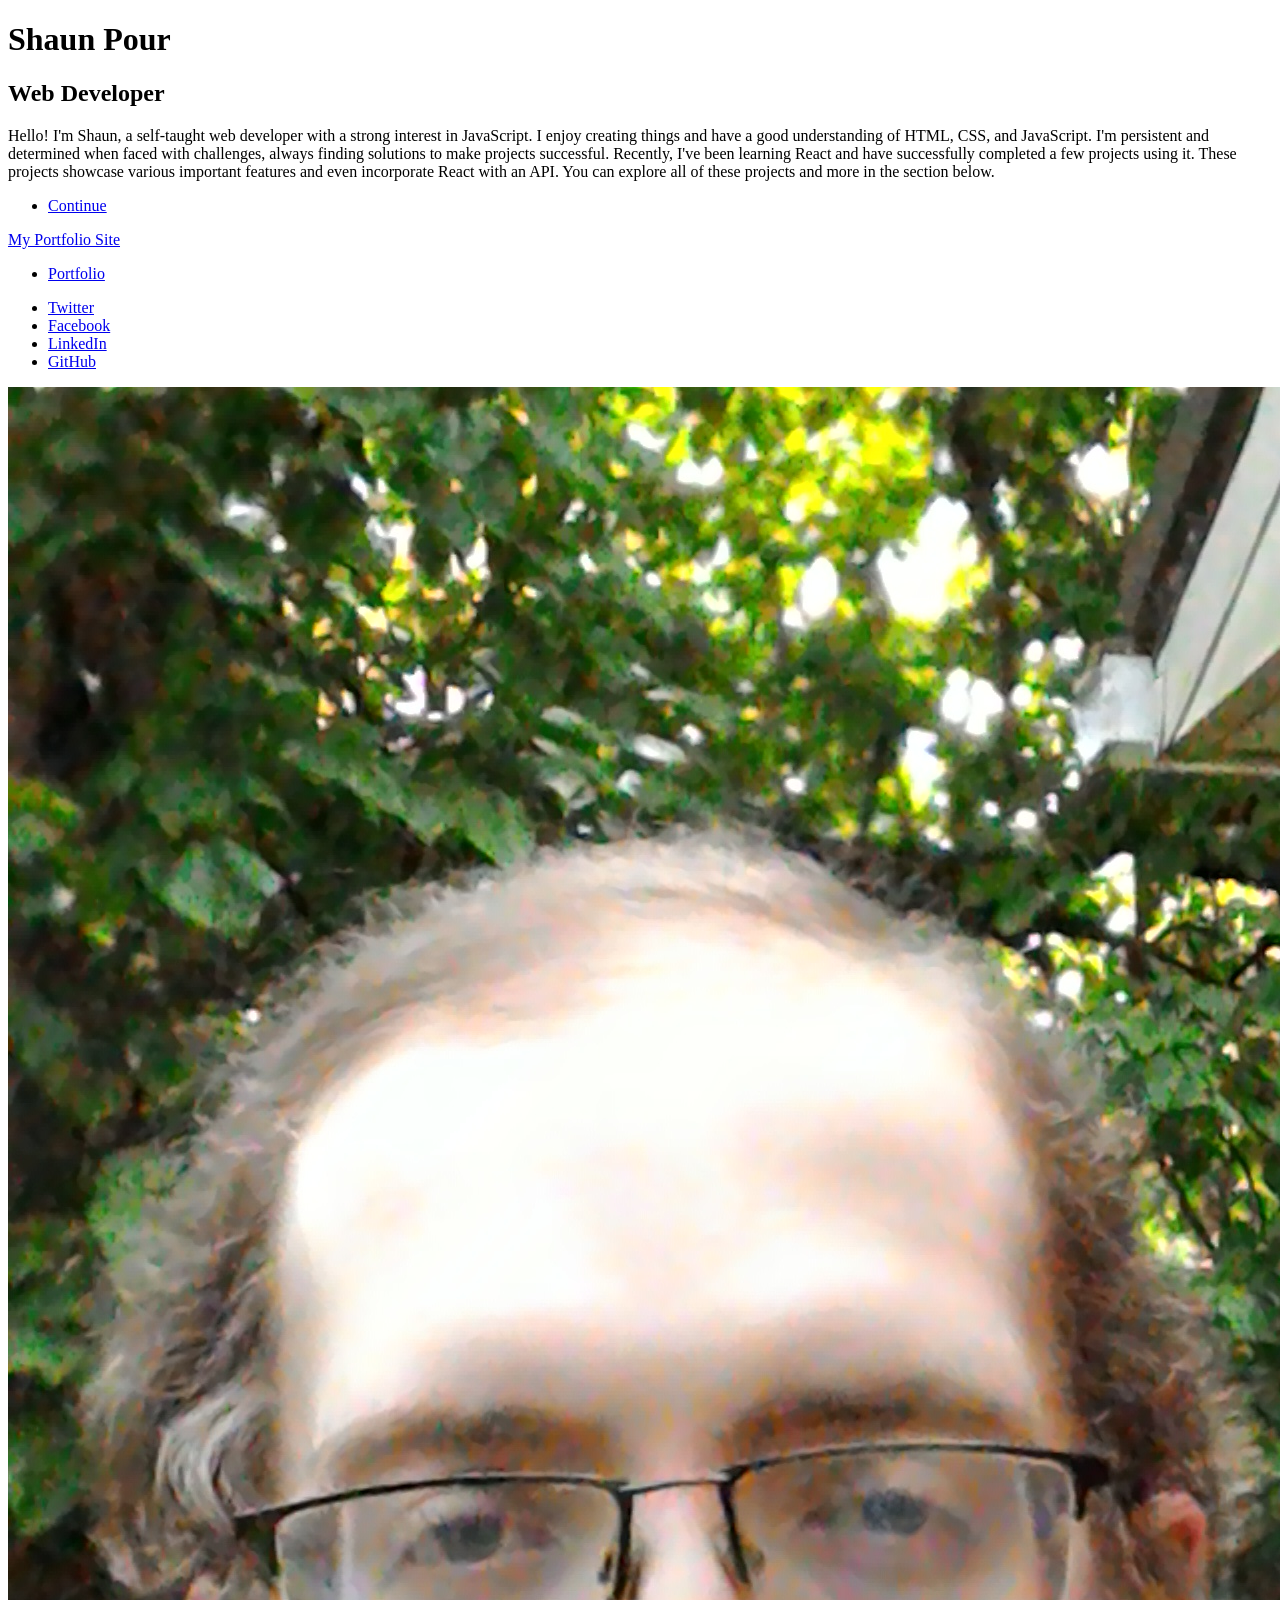
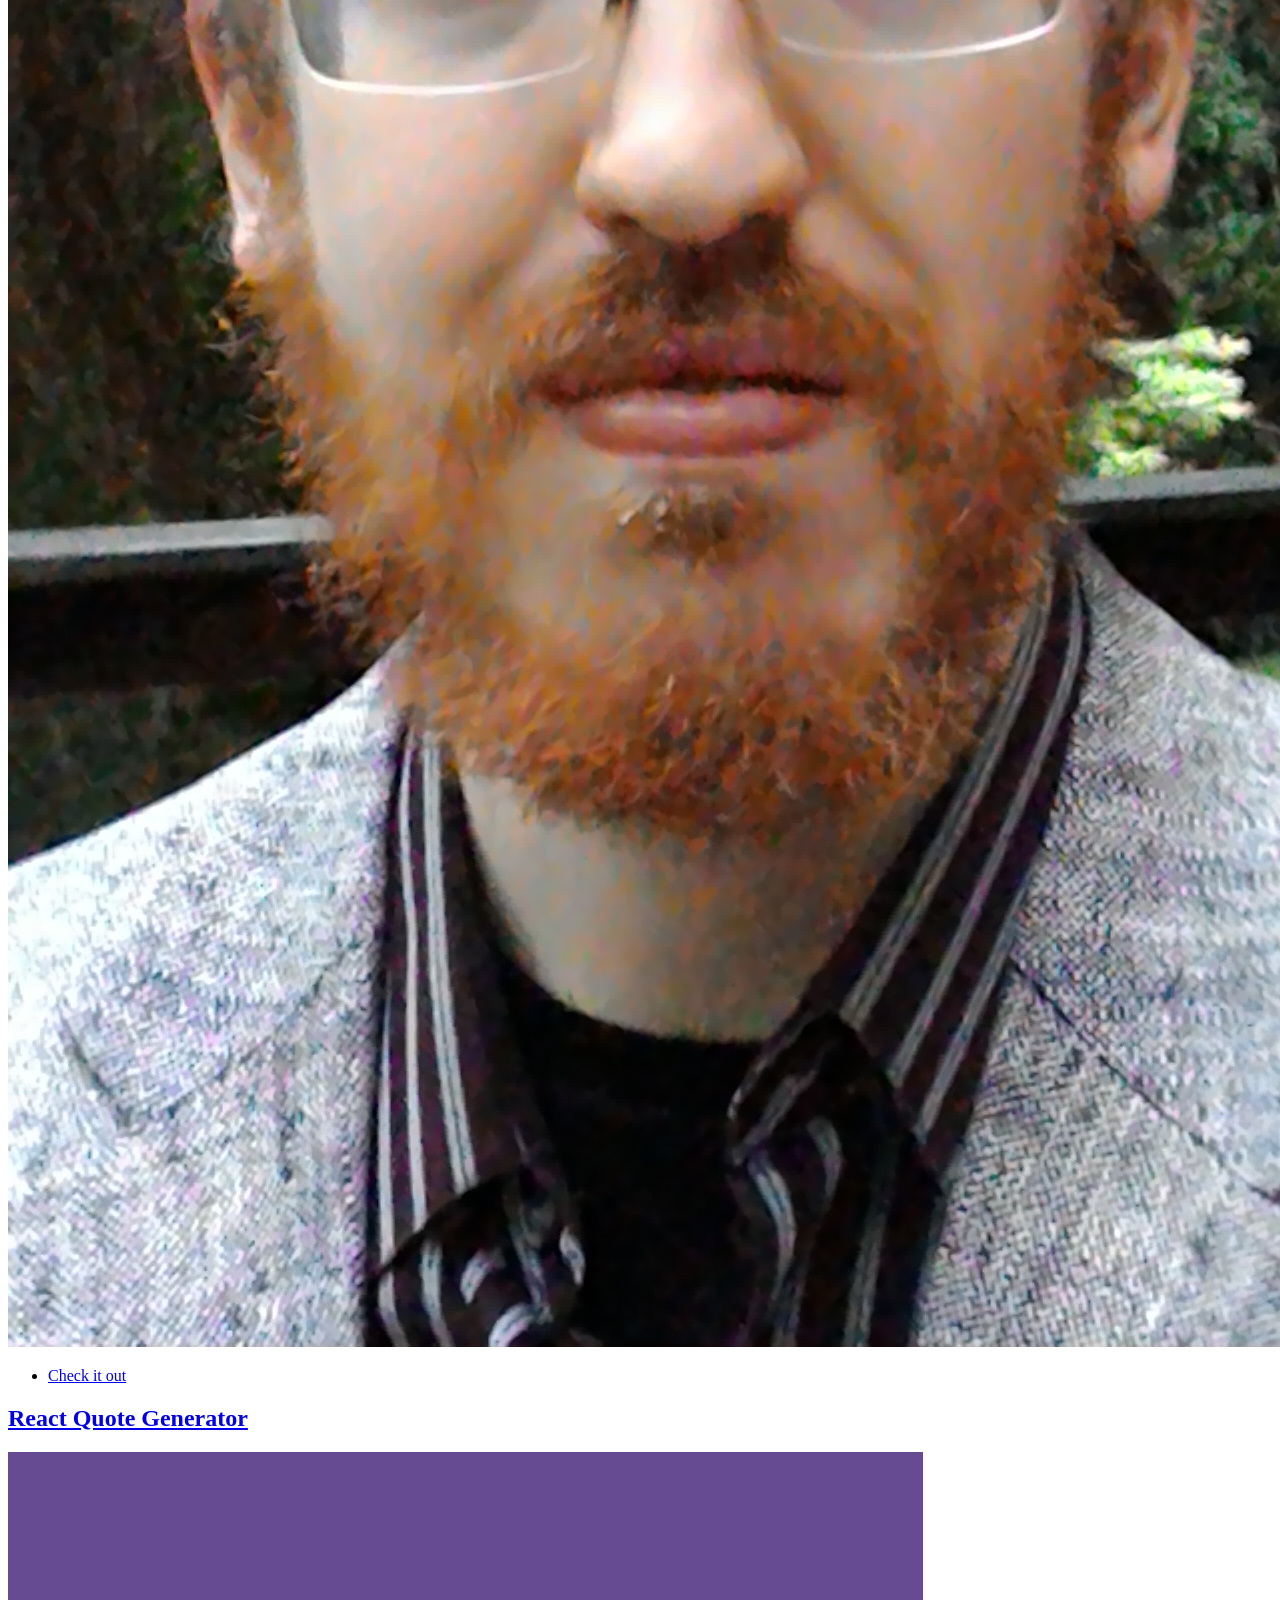
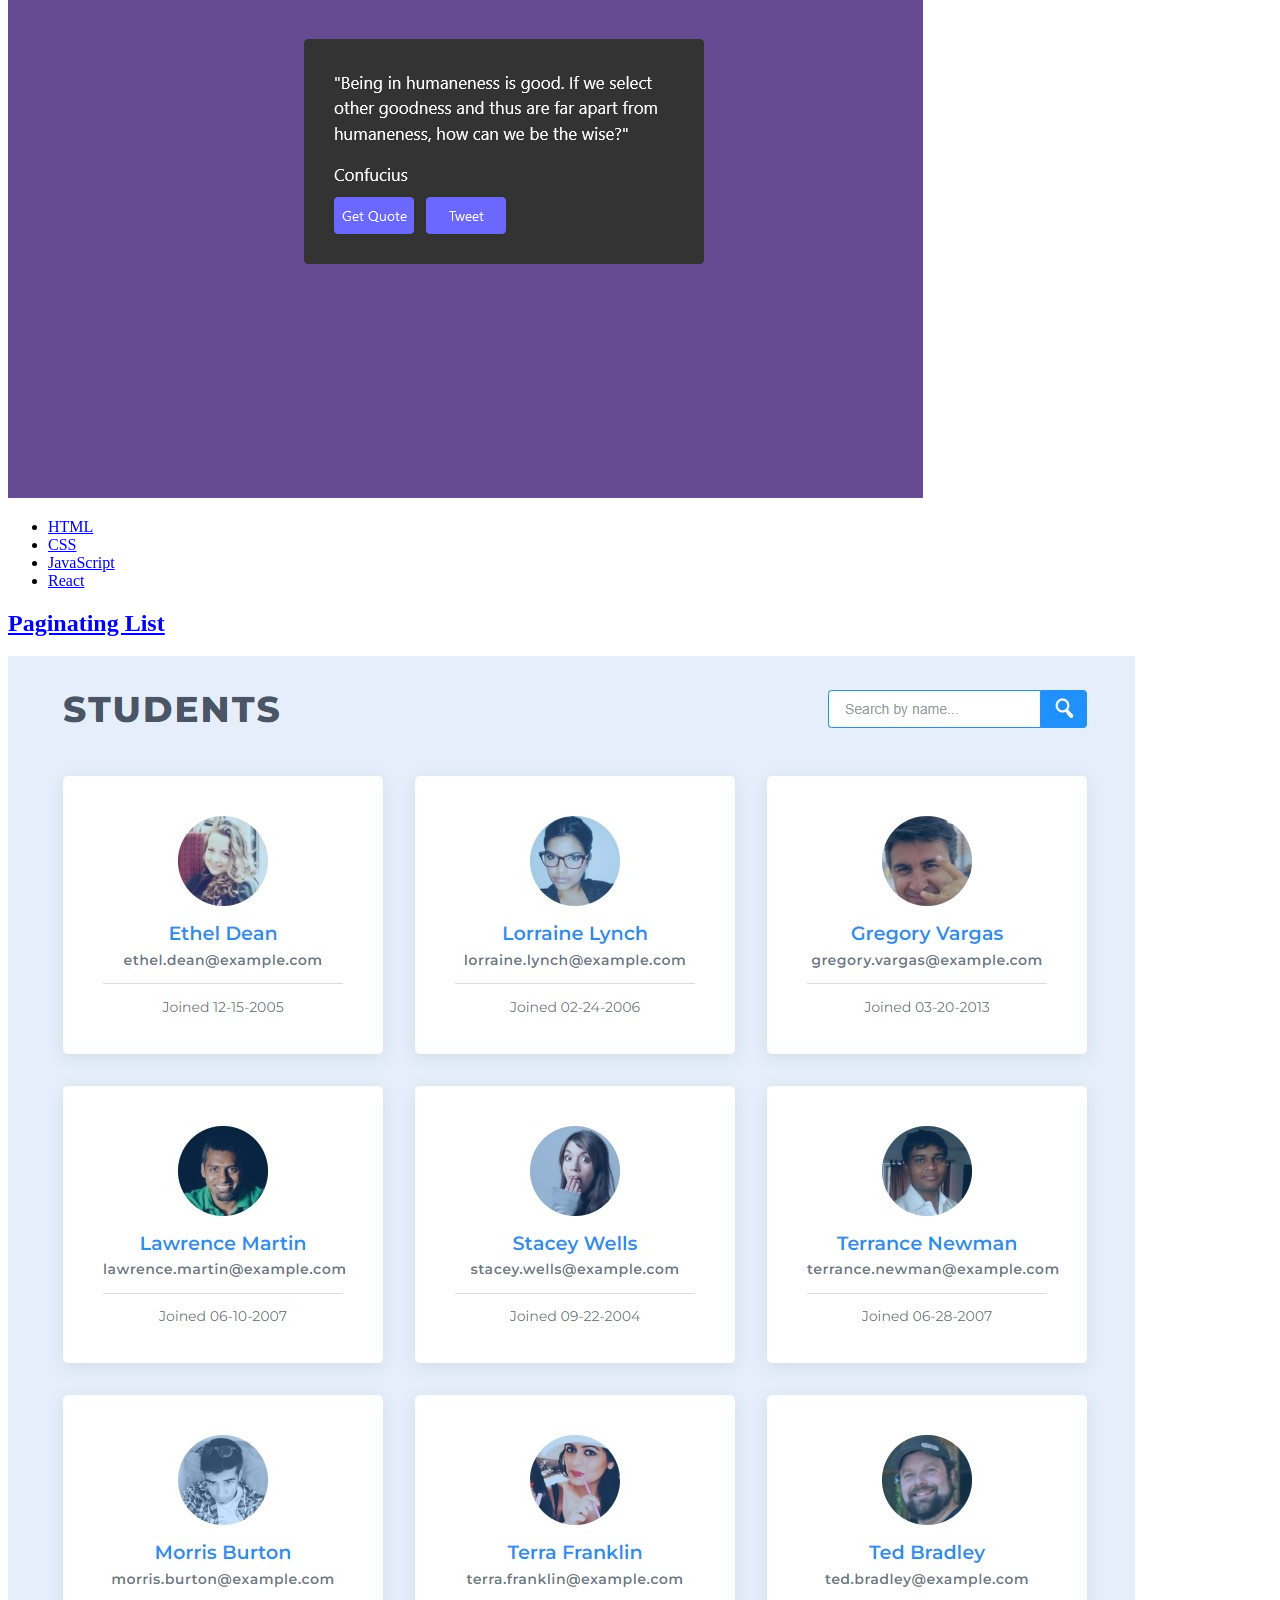
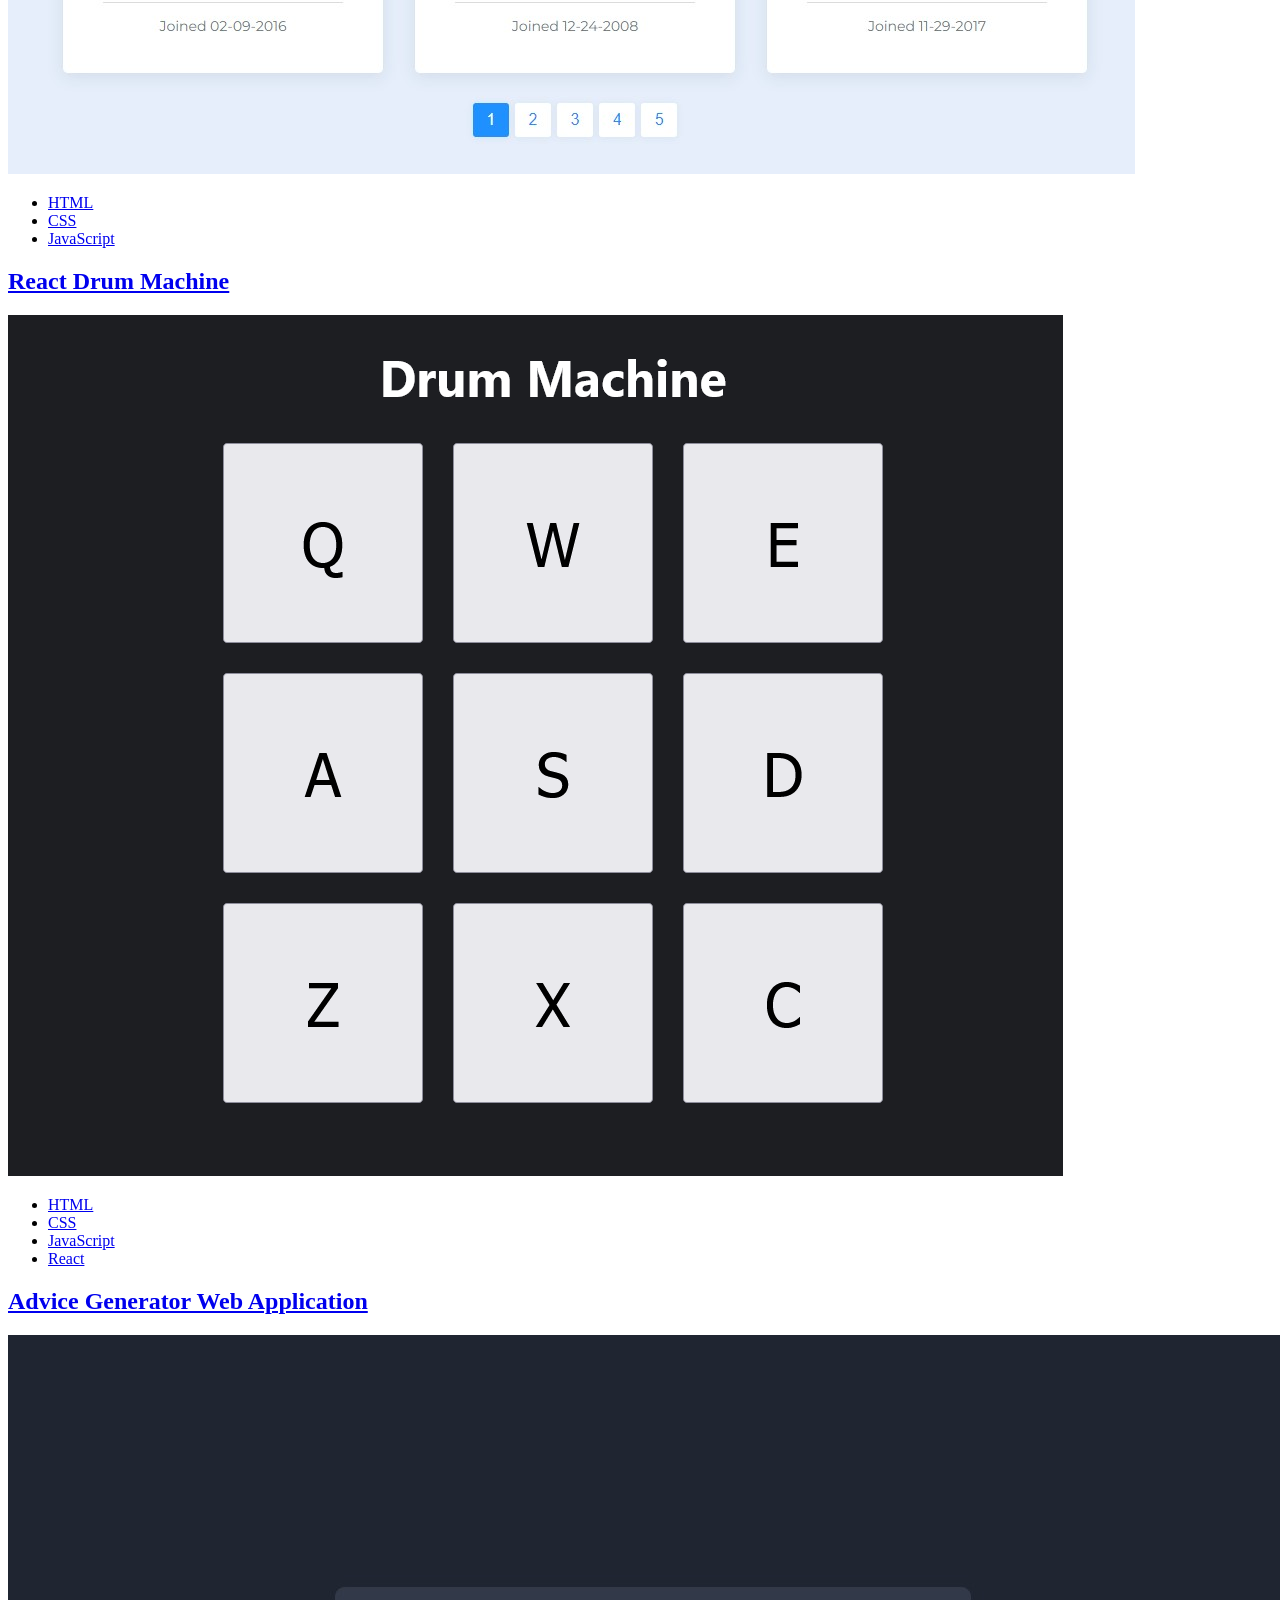
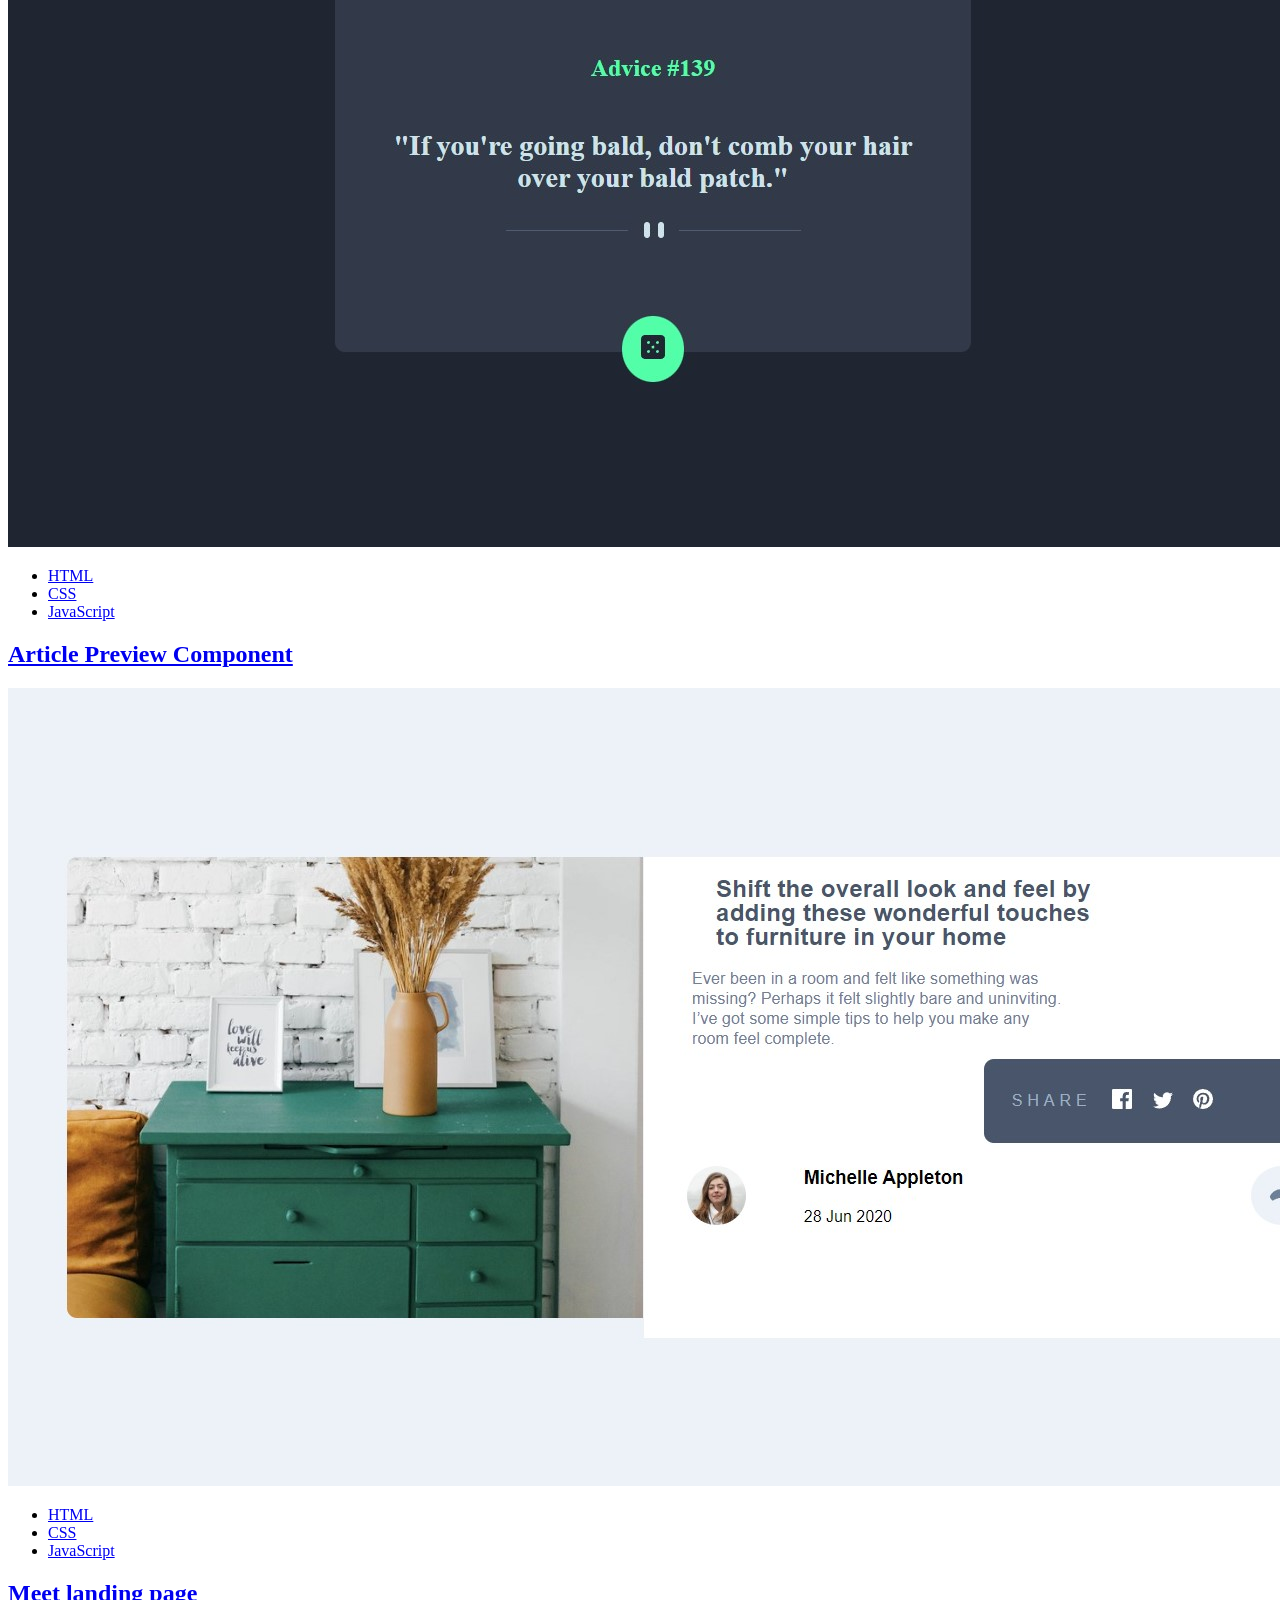
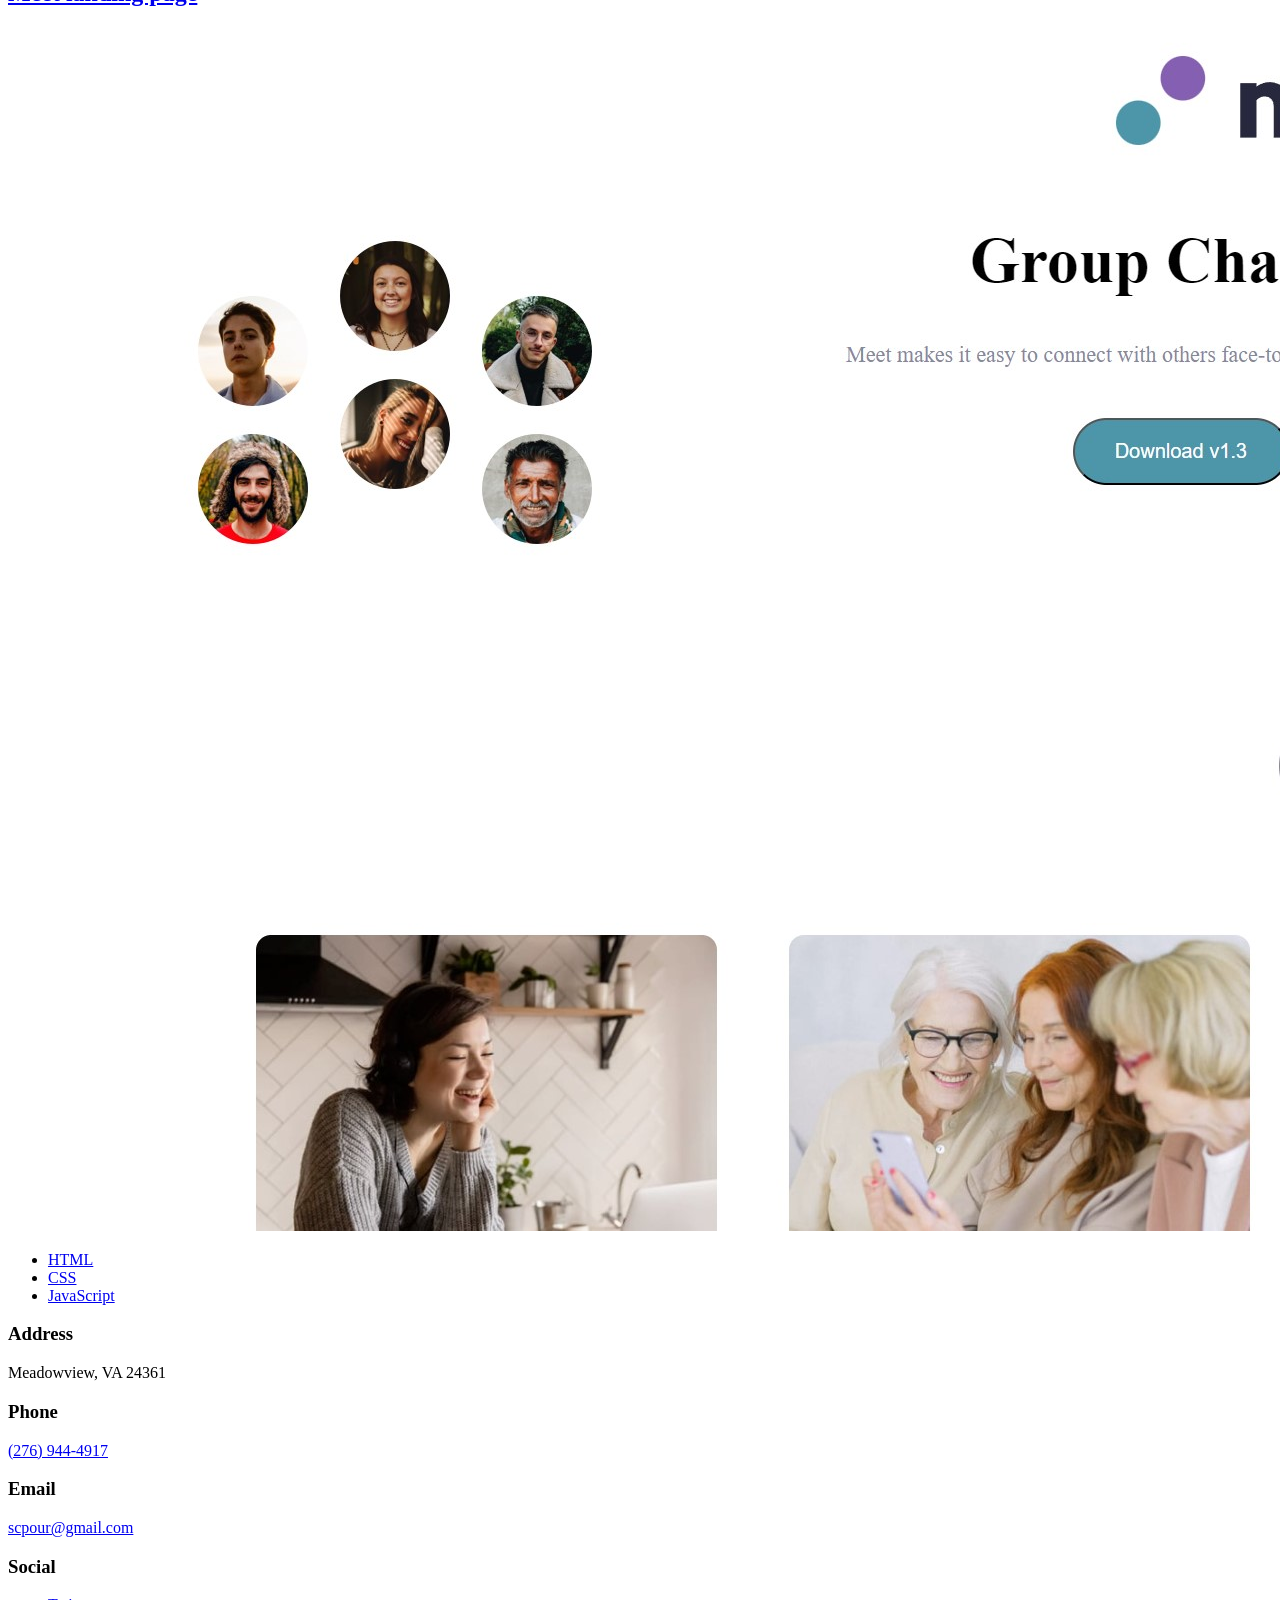
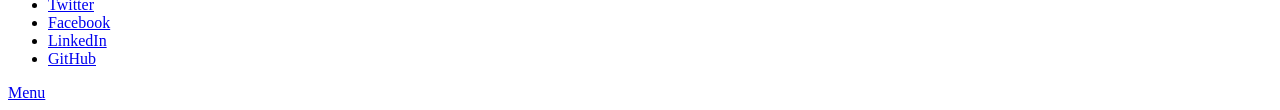
==== commit 707adc06: "Update index.html" ====
--- a/index.html
+++ b/index.html
@@ -127,8 +127,7 @@
 						<section class="split contact">
 							<section class="alt">
 								<h3>Address</h3>
-								<p>27851 Chestnut Ridge Road<br />
-								Meadowview, VA 244361</p>
+								<p>Meadowview, VA 24361</p>
 							</section>
 							<section>
 								<h3>Phone</h3>
@@ -160,4 +159,4 @@
 			<script src="assets/js/main.js"></script>
 
 	</body>
-</html>+</html>
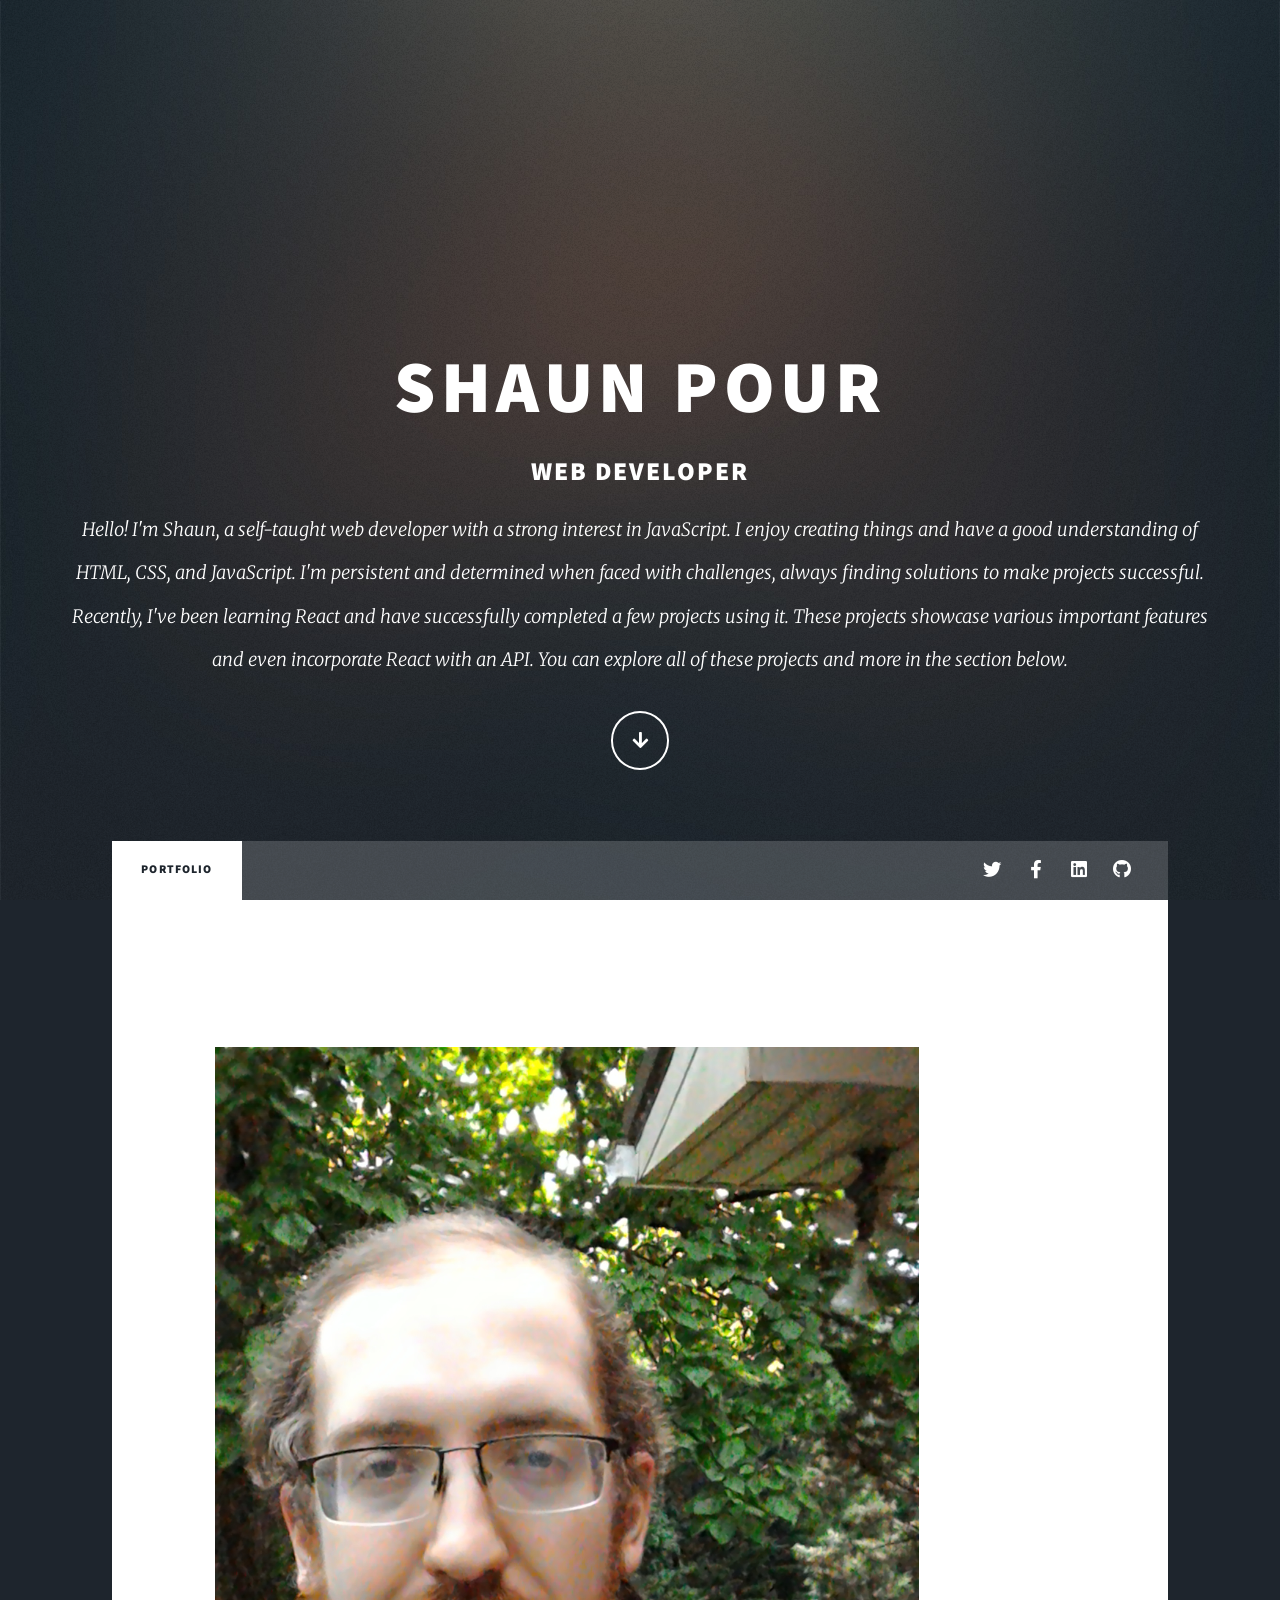
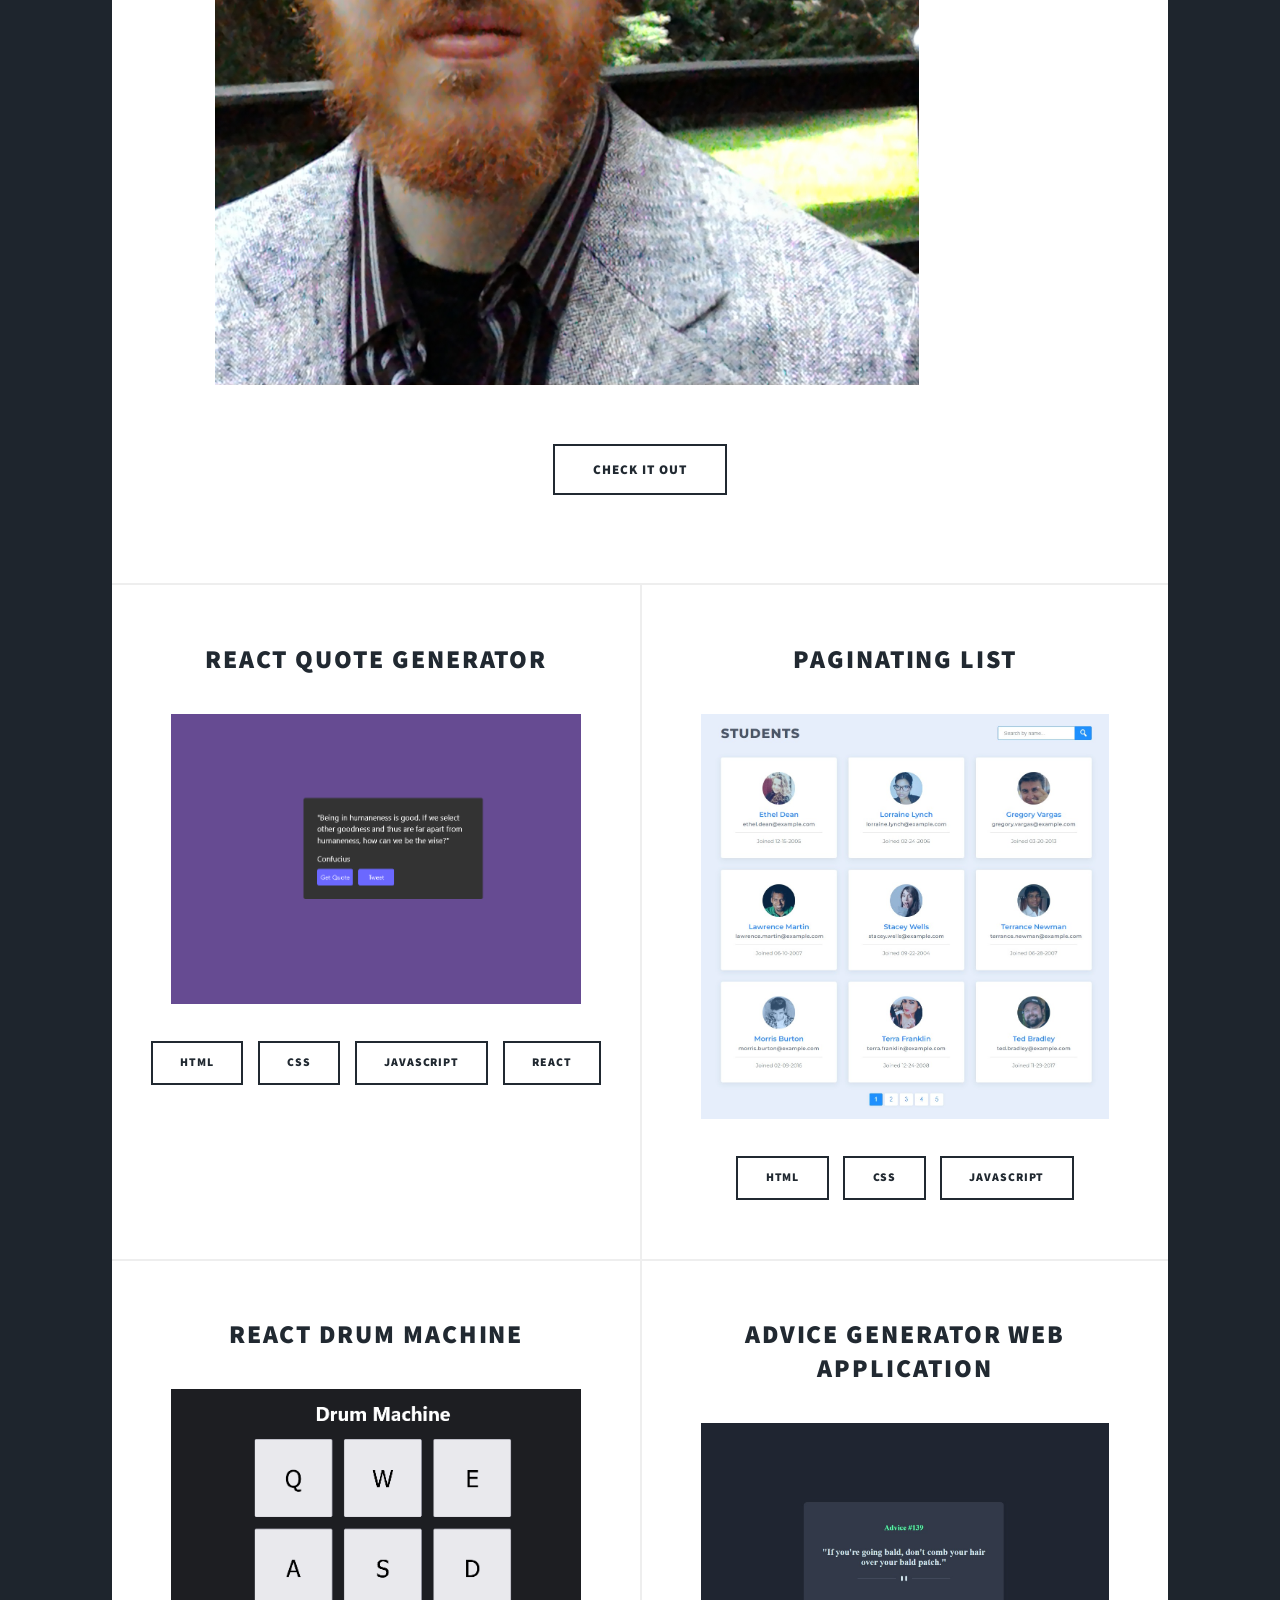
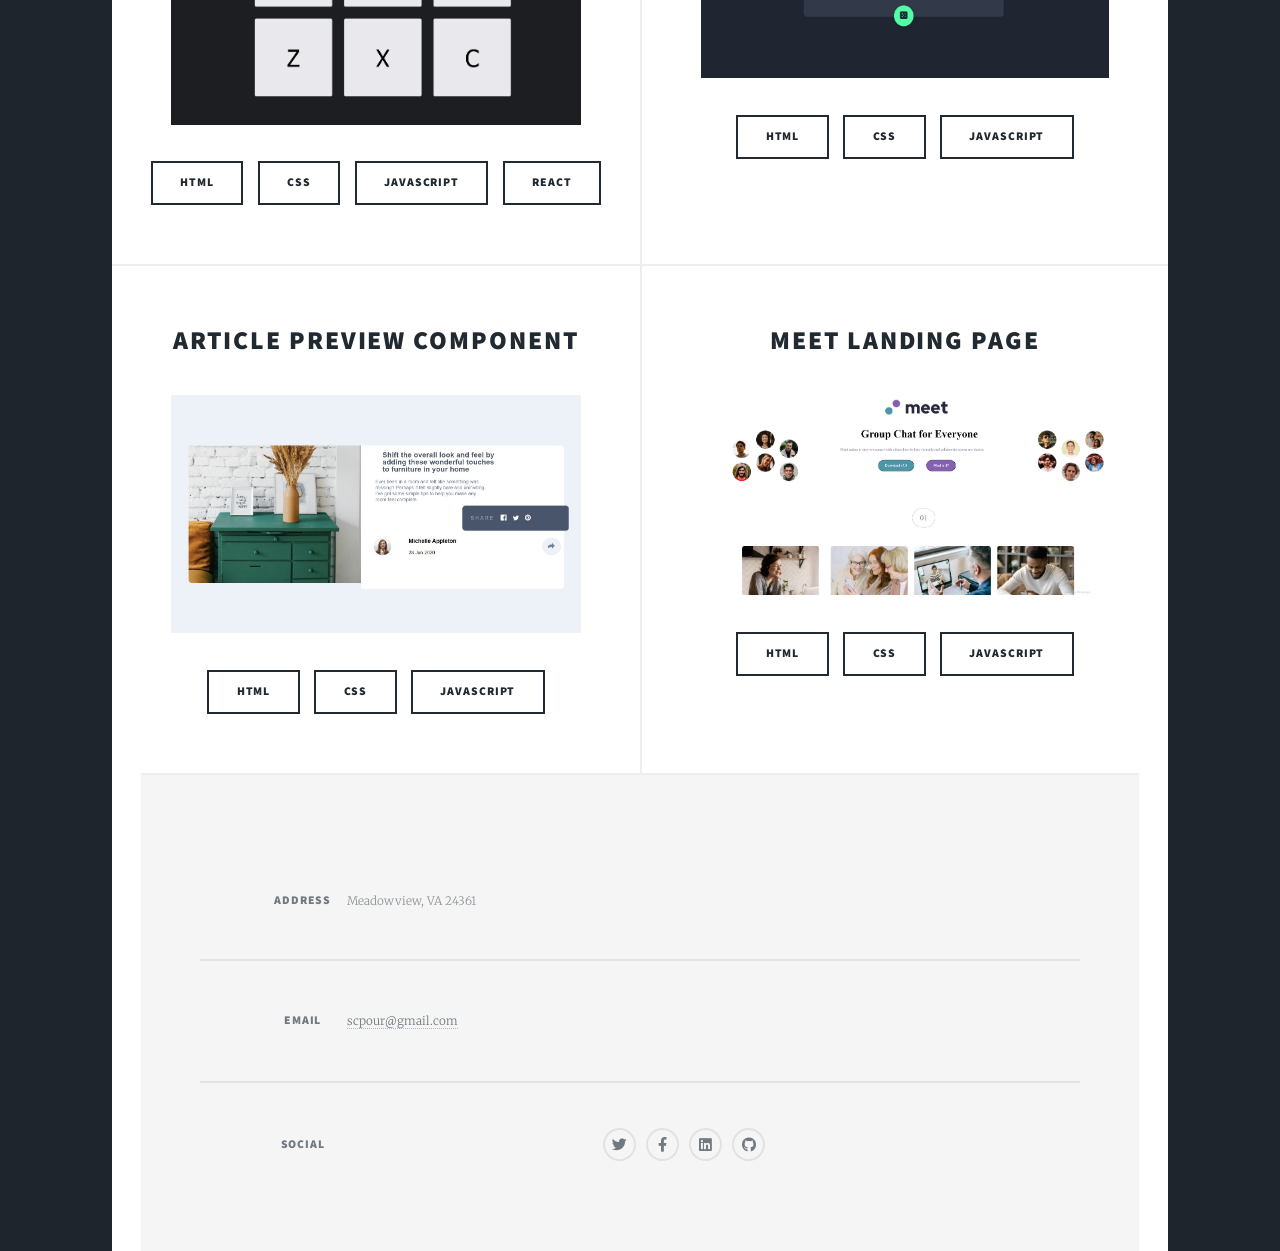
==== commit 2f829d44: "Update index.html" ====
--- a/index.html
+++ b/index.html
@@ -130,10 +130,6 @@
 								<p>Meadowview, VA 24361</p>
 							</section>
 							<section>
-								<h3>Phone</h3>
-								<p><a href="tel:+12769444917">(276) 944-4917</a></p>
-							</section>
-							<section>
 								<h3>Email</h3>
 								<p><a href="mailto: scpour@gmail.com">scpour@gmail.com</a></p>
 							</section>
--- a/assets/css/main.css
+++ b/assets/css/main.css
@@ -1,4689 +1,4691 @@
-@import url(fontawesome-all.min.css);
-@import url("https://fonts.googleapis.com/css?family=Merriweather:300,700,300italic,700italic|Source+Sans+Pro:900");
-
+@import url(fontawesome-all.min.css);
+@import url("https://fonts.googleapis.com/css?family=Merriweather:300,700,300italic,700italic|Source+Sans+Pro:900");
+
 /*
 	Massively by HTML5 UP
 	html5up.net | @ajlkn
 	Free for personal and commercial use under the CCA 3.0 license (html5up.net/license)
-*/
-
-html, body, div, span, applet, object,
-iframe, h1, h2, h3, h4, h5, h6, p, blockquote,
-pre, a, abbr, acronym, address, big, cite,
-code, del, dfn, em, img, ins, kbd, q, s, samp,
-small, strike, strong, sub, sup, tt, var, b,
-u, i, center, dl, dt, dd, ol, ul, li, fieldset,
-form, label, legend, table, caption, tbody,
-tfoot, thead, tr, th, td, article, aside,
-canvas, details, embed, figure, figcaption,
-footer, header, hgroup, menu, nav, output, ruby,
-section, summary, time, mark, audio, video {
-	margin: 0;
-	padding: 0;
-	border: 0;
-	font-size: 100%;
-	font: inherit;
-	vertical-align: baseline;}
-
-article, aside, details, figcaption, figure,
-footer, header, hgroup, menu, nav, section {
-	display: block;}
-
-body {
-	line-height: 1;
-}
-
-ol, ul {
-	list-style: none;
-}
-
-blockquote, q {
-	quotes: none;
-}
-
-	blockquote:before, blockquote:after, q:before, q:after {
-		content: '';
-		content: none;
-	}
-
-table {
-	border-collapse: collapse;
-	border-spacing: 0;
-}
-
-body {
-	-webkit-text-size-adjust: none;
-}
-
-mark {
-	background-color: transparent;
-	color: inherit;
-}
-
-input::-moz-focus-inner {
-	border: 0;
-	padding: 0;
-}
-
-input, select, textarea {
-	-moz-appearance: none;
-	-webkit-appearance: none;
-	-ms-appearance: none;
-	appearance: none;
-}
-
-/* Basic */
-
-	@-ms-viewport {
-		width: device-width;
-	}
-
-	body {
-		-ms-overflow-style: scrollbar;
-	}
-
-	@media screen and (max-width: 480px) {
-
-		html, body {
-			min-width: 320px;
-		}
-
-	}
-
-	html {
-		box-sizing: border-box;
-	}
-
-	*, *:before, *:after {
-		box-sizing: inherit;
-	}
-
-	body {
-		background-color: #1e252d;
-	}
-
-		body.is-preload *, body.is-preload *:before, body.is-preload *:after {
-			-moz-animation: none !important;
-			-webkit-animation: none !important;
-			-ms-animation: none !important;
-			animation: none !important;
-			-moz-transition: none !important;
-			-webkit-transition: none !important;
-			-ms-transition: none !important;
-			transition: none !important;
-		}
-
-/* Type */
-
-	html {
-		font-size: 16pt;
-	}
-
-		@media screen and (max-width: 1680px) {
-
-			html {
-				font-size: 12pt;
-			}
-
-		}
-
-		@media screen and (max-width: 1280px) {
-
-			html {
-				font-size: 11pt;
-			}
-
-		}
-
-		@media screen and (max-width: 360px) {
-
-			html {
-				font-size: 10pt;
-			}
-
-		}
-
-	body {
-		color: #212931;
-	}
-
-	body, input, select, textarea {
-		font-family: "Merriweather", Georgia, serif;
-		font-weight: 300;
-		font-size: 1rem;
-		line-height: 2.375;
-	}
-
-	a {
-		-moz-transition: color 0.2s ease-in-out, background-color 0.2s ease-in-out, border-color 0.2s ease-in-out, box-shadow 0.2s ease-in-out;
-		-webkit-transition: color 0.2s ease-in-out, background-color 0.2s ease-in-out, border-color 0.2s ease-in-out, box-shadow 0.2s ease-in-out;
-		-ms-transition: color 0.2s ease-in-out, background-color 0.2s ease-in-out, border-color 0.2s ease-in-out, box-shadow 0.2s ease-in-out;
-		transition: color 0.2s ease-in-out, background-color 0.2s ease-in-out, border-color 0.2s ease-in-out, box-shadow 0.2s ease-in-out;
-		border-bottom: dotted 1px;
-		text-decoration: none;
-	}
-
-		a:hover {
-			border-bottom-color: transparent;
-		}
-
-	strong, b {
-		font-weight: 600;
-	}
-
-	em, i {
-		font-style: italic;
-	}
-
-	p {
-		text-align: justify;
-		margin: 0 0 2rem 0;
-	}
-
-	h1, h2, h3, h4, h5, h6 {
-		font-family: "Source Sans Pro", Helvetica, sans-serif;
-		font-weight: 900;
-		line-height: 1.5;
-		letter-spacing: 0.075em;
-		text-transform: uppercase;
-		margin: 0 0 1rem 0;
-	}
-
-		h1 a, h2 a, h3 a, h4 a, h5 a, h6 a {
-			border-bottom: 0;
-			color: inherit;
-			text-decoration: none;
-		}
-
-	h1 {
-		font-size: 4rem;
-		line-height: 1.1;
-		margin: 0 0 2rem 0;
-	}
-
-	h2 {
-		font-size: 1.75rem;
-		line-height: 1.3;
-		margin: 0 0 1.5rem 0;
-	}
-
-	h3 {
-		font-size: 1.25rem;
-		margin: 0 0 1.5rem 0;
-	}
-
-	h4 {
-		font-size: 1rem;
-	}
-
-	h5 {
-		font-size: 0.9rem;
-	}
-
-	h6 {
-		font-size: 0.8rem;
-	}
-
-	sub {
-		font-size: 0.8rem;
-		position: relative;
-		top: 0.5rem;
-	}
-
-	sup {
-		font-size: 0.8rem;
-		position: relative;
-		top: -0.5rem;
-	}
-
-	blockquote {
-		border-left: solid 4px;
-		font-style: italic;
-		margin: 0 0 2rem 0;
-		padding: 0.5rem 0 0.5rem 2rem;
-	}
-
-	code {
-		border: solid 2px;
-		font-family: "Courier New", monospace;
-		font-size: 0.9rem;
-		margin: 0 0.25rem;
-		padding: 0.25rem 0.65rem;
-	}
-
-	pre {
-		-webkit-overflow-scrolling: touch;
-		font-family: "Courier New", monospace;
-		font-size: 0.9rem;
-		margin: 0 0 2rem 0;
-	}
-
-		pre code {
-			display: block;
-			line-height: 1.75;
-			padding: 1rem 1.5rem;
-			overflow-x: auto;
-		}
-
-	hr {
-		border: 0;
-		border-bottom: solid 2px;
-		margin: 3rem 0;
-	}
-
-		hr.major {
-			margin: 5rem 0;
-		}
-
-	.align-left {
-		text-align: left;
-	}
-
-	.align-center {
-		text-align: center;
-	}
-
-	.align-right {
-		text-align: right;
-	}
-
-	input, select, textarea {
-		color: #212931;
-	}
-
-	a {
-		color: #212931;
-		border-bottom-color: rgba(33, 41, 49, 0.5);
-	}
-
-		a:hover {
-			border-bottom-color: transparent;
-			color: #18bfef !important;
-		}
-
-	strong, b {
-		color: #212931;
-	}
-
-	h1, h2, h3, h4, h5, h6 {
-		color: #212931;
-	}
-
-	blockquote {
-		border-left-color: #eeeeee;
-	}
-
-	code {
-		background: rgba(220, 220, 220, 0.25);
-		border-color: #eeeeee;
-	}
-
-	hr {
-		border-bottom-color: #eeeeee;
-	}
-
-/* Row */
-
-	.row {
-		display: flex;
-		flex-wrap: wrap;
-		box-sizing: border-box;
-		align-items: stretch;
-	}
-
-		.row > * {
-			box-sizing: border-box;
-		}
-
-		.row.gtr-uniform > * > :last-child {
-			margin-bottom: 0;
-		}
-
-		.row.aln-left {
-			justify-content: flex-start;
-		}
-
-		.row.aln-center {
-			justify-content: center;
-		}
-
-		.row.aln-right {
-			justify-content: flex-end;
-		}
-
-		.row.aln-top {
-			align-items: flex-start;
-		}
-
-		.row.aln-middle {
-			align-items: center;
-		}
-
-		.row.aln-bottom {
-			align-items: flex-end;
-		}
-
-		.row > .imp {
-			order: -1;
-		}
-
-		.row > .col-1 {
-			width: 8.33333%;
-		}
-
-		.row > .off-1 {
-			margin-left: 8.33333%;
-		}
-
-		.row > .col-2 {
-			width: 16.66667%;
-		}
-
-		.row > .off-2 {
-			margin-left: 16.66667%;
-		}
-
-		.row > .col-3 {
-			width: 25%;
-		}
-
-		.row > .off-3 {
-			margin-left: 25%;
-		}
-
-		.row > .col-4 {
-			width: 33.33333%;
-		}
-
-		.row > .off-4 {
-			margin-left: 33.33333%;
-		}
-
-		.row > .col-5 {
-			width: 41.66667%;
-		}
-
-		.row > .off-5 {
-			margin-left: 41.66667%;
-		}
-
-		.row > .col-6 {
-			width: 50%;
-		}
-
-		.row > .off-6 {
-			margin-left: 50%;
-		}
-
-		.row > .col-7 {
-			width: 58.33333%;
-		}
-
-		.row > .off-7 {
-			margin-left: 58.33333%;
-		}
-
-		.row > .col-8 {
-			width: 66.66667%;
-		}
-
-		.row > .off-8 {
-			margin-left: 66.66667%;
-		}
-
-		.row > .col-9 {
-			width: 75%;
-		}
-
-		.row > .off-9 {
-			margin-left: 75%;
-		}
-
-		.row > .col-10 {
-			width: 83.33333%;
-		}
-
-		.row > .off-10 {
-			margin-left: 83.33333%;
-		}
-
-		.row > .col-11 {
-			width: 91.66667%;
-		}
-
-		.row > .off-11 {
-			margin-left: 91.66667%;
-		}
-
-		.row > .col-12 {
-			width: 100%;
-		}
-
-		.row > .off-12 {
-			margin-left: 100%;
-		}
-
-		.row.gtr-0 {
-			margin-top: 0;
-			margin-left: 0rem;
-		}
-
-			.row.gtr-0 > * {
-				padding: 0 0 0 0rem;
-			}
-
-			.row.gtr-0.gtr-uniform {
-				margin-top: 0rem;
-			}
-
-				.row.gtr-0.gtr-uniform > * {
-					padding-top: 0rem;
-				}
-
-		.row.gtr-25 {
-			margin-top: 0;
-			margin-left: -0.375rem;
-		}
-
-			.row.gtr-25 > * {
-				padding: 0 0 0 0.375rem;
-			}
-
-			.row.gtr-25.gtr-uniform {
-				margin-top: -0.375rem;
-			}
-
-				.row.gtr-25.gtr-uniform > * {
-					padding-top: 0.375rem;
-				}
-
-		.row.gtr-50 {
-			margin-top: 0;
-			margin-left: -0.75rem;
-		}
-
-			.row.gtr-50 > * {
-				padding: 0 0 0 0.75rem;
-			}
-
-			.row.gtr-50.gtr-uniform {
-				margin-top: -0.75rem;
-			}
-
-				.row.gtr-50.gtr-uniform > * {
-					padding-top: 0.75rem;
-				}
-
-		.row {
-			margin-top: 0;
-			margin-left: -1.5rem;
-		}
-
-			.row > * {
-				padding: 0 0 0 1.5rem;
-			}
-
-			.row.gtr-uniform {
-				margin-top: -1.5rem;
-			}
-
-				.row.gtr-uniform > * {
-					padding-top: 1.5rem;
-				}
-
-		.row.gtr-150 {
-			margin-top: 0;
-			margin-left: -2.25rem;
-		}
-
-			.row.gtr-150 > * {
-				padding: 0 0 0 2.25rem;
-			}
-
-			.row.gtr-150.gtr-uniform {
-				margin-top: -2.25rem;
-			}
-
-				.row.gtr-150.gtr-uniform > * {
-					padding-top: 2.25rem;
-				}
-
-		.row.gtr-200 {
-			margin-top: 0;
-			margin-left: -3rem;
-		}
-
-			.row.gtr-200 > * {
-				padding: 0 0 0 3rem;
-			}
-
-			.row.gtr-200.gtr-uniform {
-				margin-top: -3rem;
-			}
-
-				.row.gtr-200.gtr-uniform > * {
-					padding-top: 3rem;
-				}
-
-		@media screen and (max-width: 1680px) {
-
-			.row {
-				display: flex;
-				flex-wrap: wrap;
-				box-sizing: border-box;
-				align-items: stretch;
-			}
-
-				.row > * {
-					box-sizing: border-box;
-				}
-
-				.row.gtr-uniform > * > :last-child {
-					margin-bottom: 0;
-				}
-
-				.row.aln-left {
-					justify-content: flex-start;
-				}
-
-				.row.aln-center {
-					justify-content: center;
-				}
-
-				.row.aln-right {
-					justify-content: flex-end;
-				}
-
-				.row.aln-top {
-					align-items: flex-start;
-				}
-
-				.row.aln-middle {
-					align-items: center;
-				}
-
-				.row.aln-bottom {
-					align-items: flex-end;
-				}
-
-				.row > .imp-xlarge {
-					order: -1;
-				}
-
-				.row > .col-1-xlarge {
-					width: 8.33333%;
-				}
-
-				.row > .off-1-xlarge {
-					margin-left: 8.33333%;
-				}
-
-				.row > .col-2-xlarge {
-					width: 16.66667%;
-				}
-
-				.row > .off-2-xlarge {
-					margin-left: 16.66667%;
-				}
-
-				.row > .col-3-xlarge {
-					width: 25%;
-				}
-
-				.row > .off-3-xlarge {
-					margin-left: 25%;
-				}
-
-				.row > .col-4-xlarge {
-					width: 33.33333%;
-				}
-
-				.row > .off-4-xlarge {
-					margin-left: 33.33333%;
-				}
-
-				.row > .col-5-xlarge {
-					width: 41.66667%;
-				}
-
-				.row > .off-5-xlarge {
-					margin-left: 41.66667%;
-				}
-
-				.row > .col-6-xlarge {
-					width: 50%;
-				}
-
-				.row > .off-6-xlarge {
-					margin-left: 50%;
-				}
-
-				.row > .col-7-xlarge {
-					width: 58.33333%;
-				}
-
-				.row > .off-7-xlarge {
-					margin-left: 58.33333%;
-				}
-
-				.row > .col-8-xlarge {
-					width: 66.66667%;
-				}
-
-				.row > .off-8-xlarge {
-					margin-left: 66.66667%;
-				}
-
-				.row > .col-9-xlarge {
-					width: 75%;
-				}
-
-				.row > .off-9-xlarge {
-					margin-left: 75%;
-				}
-
-				.row > .col-10-xlarge {
-					width: 83.33333%;
-				}
-
-				.row > .off-10-xlarge {
-					margin-left: 83.33333%;
-				}
-
-				.row > .col-11-xlarge {
-					width: 91.66667%;
-				}
-
-				.row > .off-11-xlarge {
-					margin-left: 91.66667%;
-				}
-
-				.row > .col-12-xlarge {
-					width: 100%;
-				}
-
-				.row > .off-12-xlarge {
-					margin-left: 100%;
-				}
-
-				.row.gtr-0 {
-					margin-top: 0;
-					margin-left: 0rem;
-				}
-
-					.row.gtr-0 > * {
-						padding: 0 0 0 0rem;
-					}
-
-					.row.gtr-0.gtr-uniform {
-						margin-top: 0rem;
-					}
-
-						.row.gtr-0.gtr-uniform > * {
-							padding-top: 0rem;
-						}
-
-				.row.gtr-25 {
-					margin-top: 0;
-					margin-left: -0.375rem;
-				}
-
-					.row.gtr-25 > * {
-						padding: 0 0 0 0.375rem;
-					}
-
-					.row.gtr-25.gtr-uniform {
-						margin-top: -0.375rem;
-					}
-
-						.row.gtr-25.gtr-uniform > * {
-							padding-top: 0.375rem;
-						}
-
-				.row.gtr-50 {
-					margin-top: 0;
-					margin-left: -0.75rem;
-				}
-
-					.row.gtr-50 > * {
-						padding: 0 0 0 0.75rem;
-					}
-
-					.row.gtr-50.gtr-uniform {
-						margin-top: -0.75rem;
-					}
-
-						.row.gtr-50.gtr-uniform > * {
-							padding-top: 0.75rem;
-						}
-
-				.row {
-					margin-top: 0;
-					margin-left: -1.5rem;
-				}
-
-					.row > * {
-						padding: 0 0 0 1.5rem;
-					}
-
-					.row.gtr-uniform {
-						margin-top: -1.5rem;
-					}
-
-						.row.gtr-uniform > * {
-							padding-top: 1.5rem;
-						}
-
-				.row.gtr-150 {
-					margin-top: 0;
-					margin-left: -2.25rem;
-				}
-
-					.row.gtr-150 > * {
-						padding: 0 0 0 2.25rem;
-					}
-
-					.row.gtr-150.gtr-uniform {
-						margin-top: -2.25rem;
-					}
-
-						.row.gtr-150.gtr-uniform > * {
-							padding-top: 2.25rem;
-						}
-
-				.row.gtr-200 {
-					margin-top: 0;
-					margin-left: -3rem;
-				}
-
-					.row.gtr-200 > * {
-						padding: 0 0 0 3rem;
-					}
-
-					.row.gtr-200.gtr-uniform {
-						margin-top: -3rem;
-					}
-
-						.row.gtr-200.gtr-uniform > * {
-							padding-top: 3rem;
-						}
-
-		}
-
-		@media screen and (max-width: 1280px) {
-
-			.row {
-				display: flex;
-				flex-wrap: wrap;
-				box-sizing: border-box;
-				align-items: stretch;
-			}
-
-				.row > * {
-					box-sizing: border-box;
-				}
-
-				.row.gtr-uniform > * > :last-child {
-					margin-bottom: 0;
-				}
-
-				.row.aln-left {
-					justify-content: flex-start;
-				}
-
-				.row.aln-center {
-					justify-content: center;
-				}
-
-				.row.aln-right {
-					justify-content: flex-end;
-				}
-
-				.row.aln-top {
-					align-items: flex-start;
-				}
-
-				.row.aln-middle {
-					align-items: center;
-				}
-
-				.row.aln-bottom {
-					align-items: flex-end;
-				}
-
-				.row > .imp-large {
-					order: -1;
-				}
-
-				.row > .col-1-large {
-					width: 8.33333%;
-				}
-
-				.row > .off-1-large {
-					margin-left: 8.33333%;
-				}
-
-				.row > .col-2-large {
-					width: 16.66667%;
-				}
-
-				.row > .off-2-large {
-					margin-left: 16.66667%;
-				}
-
-				.row > .col-3-large {
-					width: 25%;
-				}
-
-				.row > .off-3-large {
-					margin-left: 25%;
-				}
-
-				.row > .col-4-large {
-					width: 33.33333%;
-				}
-
-				.row > .off-4-large {
-					margin-left: 33.33333%;
-				}
-
-				.row > .col-5-large {
-					width: 41.66667%;
-				}
-
-				.row > .off-5-large {
-					margin-left: 41.66667%;
-				}
-
-				.row > .col-6-large {
-					width: 50%;
-				}
-
-				.row > .off-6-large {
-					margin-left: 50%;
-				}
-
-				.row > .col-7-large {
-					width: 58.33333%;
-				}
-
-				.row > .off-7-large {
-					margin-left: 58.33333%;
-				}
-
-				.row > .col-8-large {
-					width: 66.66667%;
-				}
-
-				.row > .off-8-large {
-					margin-left: 66.66667%;
-				}
-
-				.row > .col-9-large {
-					width: 75%;
-				}
-
-				.row > .off-9-large {
-					margin-left: 75%;
-				}
-
-				.row > .col-10-large {
-					width: 83.33333%;
-				}
-
-				.row > .off-10-large {
-					margin-left: 83.33333%;
-				}
-
-				.row > .col-11-large {
-					width: 91.66667%;
-				}
-
-				.row > .off-11-large {
-					margin-left: 91.66667%;
-				}
-
-				.row > .col-12-large {
-					width: 100%;
-				}
-
-				.row > .off-12-large {
-					margin-left: 100%;
-				}
-
-				.row.gtr-0 {
-					margin-top: 0;
-					margin-left: 0rem;
-				}
-
-					.row.gtr-0 > * {
-						padding: 0 0 0 0rem;
-					}
-
-					.row.gtr-0.gtr-uniform {
-						margin-top: 0rem;
-					}
-
-						.row.gtr-0.gtr-uniform > * {
-							padding-top: 0rem;
-						}
-
-				.row.gtr-25 {
-					margin-top: 0;
-					margin-left: -0.375rem;
-				}
-
-					.row.gtr-25 > * {
-						padding: 0 0 0 0.375rem;
-					}
-
-					.row.gtr-25.gtr-uniform {
-						margin-top: -0.375rem;
-					}
-
-						.row.gtr-25.gtr-uniform > * {
-							padding-top: 0.375rem;
-						}
-
-				.row.gtr-50 {
-					margin-top: 0;
-					margin-left: -0.75rem;
-				}
-
-					.row.gtr-50 > * {
-						padding: 0 0 0 0.75rem;
-					}
-
-					.row.gtr-50.gtr-uniform {
-						margin-top: -0.75rem;
-					}
-
-						.row.gtr-50.gtr-uniform > * {
-							padding-top: 0.75rem;
-						}
-
-				.row {
-					margin-top: 0;
-					margin-left: -1.5rem;
-				}
-
-					.row > * {
-						padding: 0 0 0 1.5rem;
-					}
-
-					.row.gtr-uniform {
-						margin-top: -1.5rem;
-					}
-
-						.row.gtr-uniform > * {
-							padding-top: 1.5rem;
-						}
-
-				.row.gtr-150 {
-					margin-top: 0;
-					margin-left: -2.25rem;
-				}
-
-					.row.gtr-150 > * {
-						padding: 0 0 0 2.25rem;
-					}
-
-					.row.gtr-150.gtr-uniform {
-						margin-top: -2.25rem;
-					}
-
-						.row.gtr-150.gtr-uniform > * {
-							padding-top: 2.25rem;
-						}
-
-				.row.gtr-200 {
-					margin-top: 0;
-					margin-left: -3rem;
-				}
-
-					.row.gtr-200 > * {
-						padding: 0 0 0 3rem;
-					}
-
-					.row.gtr-200.gtr-uniform {
-						margin-top: -3rem;
-					}
-
-						.row.gtr-200.gtr-uniform > * {
-							padding-top: 3rem;
-						}
-
-		}
-
-		@media screen and (max-width: 980px) {
-
-			.row {
-				display: flex;
-				flex-wrap: wrap;
-				box-sizing: border-box;
-				align-items: stretch;
-			}
-
-				.row > * {
-					box-sizing: border-box;
-				}
-
-				.row.gtr-uniform > * > :last-child {
-					margin-bottom: 0;
-				}
-
-				.row.aln-left {
-					justify-content: flex-start;
-				}
-
-				.row.aln-center {
-					justify-content: center;
-				}
-
-				.row.aln-right {
-					justify-content: flex-end;
-				}
-
-				.row.aln-top {
-					align-items: flex-start;
-				}
-
-				.row.aln-middle {
-					align-items: center;
-				}
-
-				.row.aln-bottom {
-					align-items: flex-end;
-				}
-
-				.row > .imp-medium {
-					order: -1;
-				}
-
-				.row > .col-1-medium {
-					width: 8.33333%;
-				}
-
-				.row > .off-1-medium {
-					margin-left: 8.33333%;
-				}
-
-				.row > .col-2-medium {
-					width: 16.66667%;
-				}
-
-				.row > .off-2-medium {
-					margin-left: 16.66667%;
-				}
-
-				.row > .col-3-medium {
-					width: 25%;
-				}
-
-				.row > .off-3-medium {
-					margin-left: 25%;
-				}
-
-				.row > .col-4-medium {
-					width: 33.33333%;
-				}
-
-				.row > .off-4-medium {
-					margin-left: 33.33333%;
-				}
-
-				.row > .col-5-medium {
-					width: 41.66667%;
-				}
-
-				.row > .off-5-medium {
-					margin-left: 41.66667%;
-				}
-
-				.row > .col-6-medium {
-					width: 50%;
-				}
-
-				.row > .off-6-medium {
-					margin-left: 50%;
-				}
-
-				.row > .col-7-medium {
-					width: 58.33333%;
-				}
-
-				.row > .off-7-medium {
-					margin-left: 58.33333%;
-				}
-
-				.row > .col-8-medium {
-					width: 66.66667%;
-				}
-
-				.row > .off-8-medium {
-					margin-left: 66.66667%;
-				}
-
-				.row > .col-9-medium {
-					width: 75%;
-				}
-
-				.row > .off-9-medium {
-					margin-left: 75%;
-				}
-
-				.row > .col-10-medium {
-					width: 83.33333%;
-				}
-
-				.row > .off-10-medium {
-					margin-left: 83.33333%;
-				}
-
-				.row > .col-11-medium {
-					width: 91.66667%;
-				}
-
-				.row > .off-11-medium {
-					margin-left: 91.66667%;
-				}
-
-				.row > .col-12-medium {
-					width: 100%;
-				}
-
-				.row > .off-12-medium {
-					margin-left: 100%;
-				}
-
-				.row.gtr-0 {
-					margin-top: 0;
-					margin-left: 0rem;
-				}
-
-					.row.gtr-0 > * {
-						padding: 0 0 0 0rem;
-					}
-
-					.row.gtr-0.gtr-uniform {
-						margin-top: 0rem;
-					}
-
-						.row.gtr-0.gtr-uniform > * {
-							padding-top: 0rem;
-						}
-
-				.row.gtr-25 {
-					margin-top: 0;
-					margin-left: -0.375rem;
-				}
-
-					.row.gtr-25 > * {
-						padding: 0 0 0 0.375rem;
-					}
-
-					.row.gtr-25.gtr-uniform {
-						margin-top: -0.375rem;
-					}
-
-						.row.gtr-25.gtr-uniform > * {
-							padding-top: 0.375rem;
-						}
-
-				.row.gtr-50 {
-					margin-top: 0;
-					margin-left: -0.75rem;
-				}
-
-					.row.gtr-50 > * {
-						padding: 0 0 0 0.75rem;
-					}
-
-					.row.gtr-50.gtr-uniform {
-						margin-top: -0.75rem;
-					}
-
-						.row.gtr-50.gtr-uniform > * {
-							padding-top: 0.75rem;
-						}
-
-				.row {
-					margin-top: 0;
-					margin-left: -1.5rem;
-				}
-
-					.row > * {
-						padding: 0 0 0 1.5rem;
-					}
-
-					.row.gtr-uniform {
-						margin-top: -1.5rem;
-					}
-
-						.row.gtr-uniform > * {
-							padding-top: 1.5rem;
-						}
-
-				.row.gtr-150 {
-					margin-top: 0;
-					margin-left: -2.25rem;
-				}
-
-					.row.gtr-150 > * {
-						padding: 0 0 0 2.25rem;
-					}
-
-					.row.gtr-150.gtr-uniform {
-						margin-top: -2.25rem;
-					}
-
-						.row.gtr-150.gtr-uniform > * {
-							padding-top: 2.25rem;
-						}
-
-				.row.gtr-200 {
-					margin-top: 0;
-					margin-left: -3rem;
-				}
-
-					.row.gtr-200 > * {
-						padding: 0 0 0 3rem;
-					}
-
-					.row.gtr-200.gtr-uniform {
-						margin-top: -3rem;
-					}
-
-						.row.gtr-200.gtr-uniform > * {
-							padding-top: 3rem;
-						}
-
-		}
-
-		@media screen and (max-width: 736px) {
-
-			.row {
-				display: flex;
-				flex-wrap: wrap;
-				box-sizing: border-box;
-				align-items: stretch;
-			}
-
-				.row > * {
-					box-sizing: border-box;
-				}
-
-				.row.gtr-uniform > * > :last-child {
-					margin-bottom: 0;
-				}
-
-				.row.aln-left {
-					justify-content: flex-start;
-				}
-
-				.row.aln-center {
-					justify-content: center;
-				}
-
-				.row.aln-right {
-					justify-content: flex-end;
-				}
-
-				.row.aln-top {
-					align-items: flex-start;
-				}
-
-				.row.aln-middle {
-					align-items: center;
-				}
-
-				.row.aln-bottom {
-					align-items: flex-end;
-				}
-
-				.row > .imp-small {
-					order: -1;
-				}
-
-				.row > .col-1-small {
-					width: 8.33333%;
-				}
-
-				.row > .off-1-small {
-					margin-left: 8.33333%;
-				}
-
-				.row > .col-2-small {
-					width: 16.66667%;
-				}
-
-				.row > .off-2-small {
-					margin-left: 16.66667%;
-				}
-
-				.row > .col-3-small {
-					width: 25%;
-				}
-
-				.row > .off-3-small {
-					margin-left: 25%;
-				}
-
-				.row > .col-4-small {
-					width: 33.33333%;
-				}
-
-				.row > .off-4-small {
-					margin-left: 33.33333%;
-				}
-
-				.row > .col-5-small {
-					width: 41.66667%;
-				}
-
-				.row > .off-5-small {
-					margin-left: 41.66667%;
-				}
-
-				.row > .col-6-small {
-					width: 50%;
-				}
-
-				.row > .off-6-small {
-					margin-left: 50%;
-				}
-
-				.row > .col-7-small {
-					width: 58.33333%;
-				}
-
-				.row > .off-7-small {
-					margin-left: 58.33333%;
-				}
-
-				.row > .col-8-small {
-					width: 66.66667%;
-				}
-
-				.row > .off-8-small {
-					margin-left: 66.66667%;
-				}
-
-				.row > .col-9-small {
-					width: 75%;
-				}
-
-				.row > .off-9-small {
-					margin-left: 75%;
-				}
-
-				.row > .col-10-small {
-					width: 83.33333%;
-				}
-
-				.row > .off-10-small {
-					margin-left: 83.33333%;
-				}
-
-				.row > .col-11-small {
-					width: 91.66667%;
-				}
-
-				.row > .off-11-small {
-					margin-left: 91.66667%;
-				}
-
-				.row > .col-12-small {
-					width: 100%;
-				}
-
-				.row > .off-12-small {
-					margin-left: 100%;
-				}
-
-				.row.gtr-0 {
-					margin-top: 0;
-					margin-left: 0rem;
-				}
-
-					.row.gtr-0 > * {
-						padding: 0 0 0 0rem;
-					}
-
-					.row.gtr-0.gtr-uniform {
-						margin-top: 0rem;
-					}
-
-						.row.gtr-0.gtr-uniform > * {
-							padding-top: 0rem;
-						}
-
-				.row.gtr-25 {
-					margin-top: 0;
-					margin-left: -0.375rem;
-				}
-
-					.row.gtr-25 > * {
-						padding: 0 0 0 0.375rem;
-					}
-
-					.row.gtr-25.gtr-uniform {
-						margin-top: -0.375rem;
-					}
-
-						.row.gtr-25.gtr-uniform > * {
-							padding-top: 0.375rem;
-						}
-
-				.row.gtr-50 {
-					margin-top: 0;
-					margin-left: -0.75rem;
-				}
-
-					.row.gtr-50 > * {
-						padding: 0 0 0 0.75rem;
-					}
-
-					.row.gtr-50.gtr-uniform {
-						margin-top: -0.75rem;
-					}
-
-						.row.gtr-50.gtr-uniform > * {
-							padding-top: 0.75rem;
-						}
-
-				.row {
-					margin-top: 0;
-					margin-left: -1.5rem;
-				}
-
-					.row > * {
-						padding: 0 0 0 1.5rem;
-					}
-
-					.row.gtr-uniform {
-						margin-top: -1.5rem;
-					}
-
-						.row.gtr-uniform > * {
-							padding-top: 1.5rem;
-						}
-
-				.row.gtr-150 {
-					margin-top: 0;
-					margin-left: -2.25rem;
-				}
-
-					.row.gtr-150 > * {
-						padding: 0 0 0 2.25rem;
-					}
-
-					.row.gtr-150.gtr-uniform {
-						margin-top: -2.25rem;
-					}
-
-						.row.gtr-150.gtr-uniform > * {
-							padding-top: 2.25rem;
-						}
-
-				.row.gtr-200 {
-					margin-top: 0;
-					margin-left: -3rem;
-				}
-
-					.row.gtr-200 > * {
-						padding: 0 0 0 3rem;
-					}
-
-					.row.gtr-200.gtr-uniform {
-						margin-top: -3rem;
-					}
-
-						.row.gtr-200.gtr-uniform > * {
-							padding-top: 3rem;
-						}
-
-		}
-
-		@media screen and (max-width: 480px) {
-
-			.row {
-				display: flex;
-				flex-wrap: wrap;
-				box-sizing: border-box;
-				align-items: stretch;
-			}
-
-				.row > * {
-					box-sizing: border-box;
-				}
-
-				.row.gtr-uniform > * > :last-child {
-					margin-bottom: 0;
-				}
-
-				.row.aln-left {
-					justify-content: flex-start;
-				}
-
-				.row.aln-center {
-					justify-content: center;
-				}
-
-				.row.aln-right {
-					justify-content: flex-end;
-				}
-
-				.row.aln-top {
-					align-items: flex-start;
-				}
-
-				.row.aln-middle {
-					align-items: center;
-				}
-
-				.row.aln-bottom {
-					align-items: flex-end;
-				}
-
-				.row > .imp-xsmall {
-					order: -1;
-				}
-
-				.row > .col-1-xsmall {
-					width: 8.33333%;
-				}
-
-				.row > .off-1-xsmall {
-					margin-left: 8.33333%;
-				}
-
-				.row > .col-2-xsmall {
-					width: 16.66667%;
-				}
-
-				.row > .off-2-xsmall {
-					margin-left: 16.66667%;
-				}
-
-				.row > .col-3-xsmall {
-					width: 25%;
-				}
-
-				.row > .off-3-xsmall {
-					margin-left: 25%;
-				}
-
-				.row > .col-4-xsmall {
-					width: 33.33333%;
-				}
-
-				.row > .off-4-xsmall {
-					margin-left: 33.33333%;
-				}
-
-				.row > .col-5-xsmall {
-					width: 41.66667%;
-				}
-
-				.row > .off-5-xsmall {
-					margin-left: 41.66667%;
-				}
-
-				.row > .col-6-xsmall {
-					width: 50%;
-				}
-
-				.row > .off-6-xsmall {
-					margin-left: 50%;
-				}
-
-				.row > .col-7-xsmall {
-					width: 58.33333%;
-				}
-
-				.row > .off-7-xsmall {
-					margin-left: 58.33333%;
-				}
-
-				.row > .col-8-xsmall {
-					width: 66.66667%;
-				}
-
-				.row > .off-8-xsmall {
-					margin-left: 66.66667%;
-				}
-
-				.row > .col-9-xsmall {
-					width: 75%;
-				}
-
-				.row > .off-9-xsmall {
-					margin-left: 75%;
-				}
-
-				.row > .col-10-xsmall {
-					width: 83.33333%;
-				}
-
-				.row > .off-10-xsmall {
-					margin-left: 83.33333%;
-				}
-
-				.row > .col-11-xsmall {
-					width: 91.66667%;
-				}
-
-				.row > .off-11-xsmall {
-					margin-left: 91.66667%;
-				}
-
-				.row > .col-12-xsmall {
-					width: 100%;
-				}
-
-				.row > .off-12-xsmall {
-					margin-left: 100%;
-				}
-
-				.row.gtr-0 {
-					margin-top: 0;
-					margin-left: 0rem;
-				}
-
-					.row.gtr-0 > * {
-						padding: 0 0 0 0rem;
-					}
-
-					.row.gtr-0.gtr-uniform {
-						margin-top: 0rem;
-					}
-
-						.row.gtr-0.gtr-uniform > * {
-							padding-top: 0rem;
-						}
-
-				.row.gtr-25 {
-					margin-top: 0;
-					margin-left: -0.375rem;
-				}
-
-					.row.gtr-25 > * {
-						padding: 0 0 0 0.375rem;
-					}
-
-					.row.gtr-25.gtr-uniform {
-						margin-top: -0.375rem;
-					}
-
-						.row.gtr-25.gtr-uniform > * {
-							padding-top: 0.375rem;
-						}
-
-				.row.gtr-50 {
-					margin-top: 0;
-					margin-left: -0.75rem;
-				}
-
-					.row.gtr-50 > * {
-						padding: 0 0 0 0.75rem;
-					}
-
-					.row.gtr-50.gtr-uniform {
-						margin-top: -0.75rem;
-					}
-
-						.row.gtr-50.gtr-uniform > * {
-							padding-top: 0.75rem;
-						}
-
-				.row {
-					margin-top: 0;
-					margin-left: -1.5rem;
-				}
-
-					.row > * {
-						padding: 0 0 0 1.5rem;
-					}
-
-					.row.gtr-uniform {
-						margin-top: -1.5rem;
-					}
-
-						.row.gtr-uniform > * {
-							padding-top: 1.5rem;
-						}
-
-				.row.gtr-150 {
-					margin-top: 0;
-					margin-left: -2.25rem;
-				}
-
-					.row.gtr-150 > * {
-						padding: 0 0 0 2.25rem;
-					}
-
-					.row.gtr-150.gtr-uniform {
-						margin-top: -2.25rem;
-					}
-
-						.row.gtr-150.gtr-uniform > * {
-							padding-top: 2.25rem;
-						}
-
-				.row.gtr-200 {
-					margin-top: 0;
-					margin-left: -3rem;
-				}
-
-					.row.gtr-200 > * {
-						padding: 0 0 0 3rem;
-					}
-
-					.row.gtr-200.gtr-uniform {
-						margin-top: -3rem;
-					}
-
-						.row.gtr-200.gtr-uniform > * {
-							padding-top: 3rem;
-						}
-
-		}
-
-		@media screen and (max-width: 360px) {
-
-			.row {
-				display: flex;
-				flex-wrap: wrap;
-				box-sizing: border-box;
-				align-items: stretch;
-			}
-
-				.row > * {
-					box-sizing: border-box;
-				}
-
-				.row.gtr-uniform > * > :last-child {
-					margin-bottom: 0;
-				}
-
-				.row.aln-left {
-					justify-content: flex-start;
-				}
-
-				.row.aln-center {
-					justify-content: center;
-				}
-
-				.row.aln-right {
-					justify-content: flex-end;
-				}
-
-				.row.aln-top {
-					align-items: flex-start;
-				}
-
-				.row.aln-middle {
-					align-items: center;
-				}
-
-				.row.aln-bottom {
-					align-items: flex-end;
-				}
-
-				.row > .imp-xxsmall {
-					order: -1;
-				}
-
-				.row > .col-1-xxsmall {
-					width: 8.33333%;
-				}
-
-				.row > .off-1-xxsmall {
-					margin-left: 8.33333%;
-				}
-
-				.row > .col-2-xxsmall {
-					width: 16.66667%;
-				}
-
-				.row > .off-2-xxsmall {
-					margin-left: 16.66667%;
-				}
-
-				.row > .col-3-xxsmall {
-					width: 25%;
-				}
-
-				.row > .off-3-xxsmall {
-					margin-left: 25%;
-				}
-
-				.row > .col-4-xxsmall {
-					width: 33.33333%;
-				}
-
-				.row > .off-4-xxsmall {
-					margin-left: 33.33333%;
-				}
-
-				.row > .col-5-xxsmall {
-					width: 41.66667%;
-				}
-
-				.row > .off-5-xxsmall {
-					margin-left: 41.66667%;
-				}
-
-				.row > .col-6-xxsmall {
-					width: 50%;
-				}
-
-				.row > .off-6-xxsmall {
-					margin-left: 50%;
-				}
-
-				.row > .col-7-xxsmall {
-					width: 58.33333%;
-				}
-
-				.row > .off-7-xxsmall {
-					margin-left: 58.33333%;
-				}
-
-				.row > .col-8-xxsmall {
-					width: 66.66667%;
-				}
-
-				.row > .off-8-xxsmall {
-					margin-left: 66.66667%;
-				}
-
-				.row > .col-9-xxsmall {
-					width: 75%;
-				}
-
-				.row > .off-9-xxsmall {
-					margin-left: 75%;
-				}
-
-				.row > .col-10-xxsmall {
-					width: 83.33333%;
-				}
-
-				.row > .off-10-xxsmall {
-					margin-left: 83.33333%;
-				}
-
-				.row > .col-11-xxsmall {
-					width: 91.66667%;
-				}
-
-				.row > .off-11-xxsmall {
-					margin-left: 91.66667%;
-				}
-
-				.row > .col-12-xxsmall {
-					width: 100%;
-				}
-
-				.row > .off-12-xxsmall {
-					margin-left: 100%;
-				}
-
-				.row.gtr-0 {
-					margin-top: 0;
-					margin-left: 0rem;
-				}
-
-					.row.gtr-0 > * {
-						padding: 0 0 0 0rem;
-					}
-
-					.row.gtr-0.gtr-uniform {
-						margin-top: 0rem;
-					}
-
-						.row.gtr-0.gtr-uniform > * {
-							padding-top: 0rem;
-						}
-
-				.row.gtr-25 {
-					margin-top: 0;
-					margin-left: -0.375rem;
-				}
-
-					.row.gtr-25 > * {
-						padding: 0 0 0 0.375rem;
-					}
-
-					.row.gtr-25.gtr-uniform {
-						margin-top: -0.375rem;
-					}
-
-						.row.gtr-25.gtr-uniform > * {
-							padding-top: 0.375rem;
-						}
-
-				.row.gtr-50 {
-					margin-top: 0;
-					margin-left: -0.75rem;
-				}
-
-					.row.gtr-50 > * {
-						padding: 0 0 0 0.75rem;
-					}
-
-					.row.gtr-50.gtr-uniform {
-						margin-top: -0.75rem;
-					}
-
-						.row.gtr-50.gtr-uniform > * {
-							padding-top: 0.75rem;
-						}
-
-				.row {
-					margin-top: 0;
-					margin-left: -1.5rem;
-				}
-
-					.row > * {
-						padding: 0 0 0 1.5rem;
-					}
-
-					.row.gtr-uniform {
-						margin-top: -1.5rem;
-					}
-
-						.row.gtr-uniform > * {
-							padding-top: 1.5rem;
-						}
-
-				.row.gtr-150 {
-					margin-top: 0;
-					margin-left: -2.25rem;
-				}
-
-					.row.gtr-150 > * {
-						padding: 0 0 0 2.25rem;
-					}
-
-					.row.gtr-150.gtr-uniform {
-						margin-top: -2.25rem;
-					}
-
-						.row.gtr-150.gtr-uniform > * {
-							padding-top: 2.25rem;
-						}
-
-				.row.gtr-200 {
-					margin-top: 0;
-					margin-left: -3rem;
-				}
-
-					.row.gtr-200 > * {
-						padding: 0 0 0 3rem;
-					}
-
-					.row.gtr-200.gtr-uniform {
-						margin-top: -3rem;
-					}
-
-						.row.gtr-200.gtr-uniform > * {
-							padding-top: 3rem;
-						}
-
-		}
-
-/* Box */
-
-	.box {
-		border: solid 2px;
-		margin-bottom: 2rem;
-		padding: 1.5rem;
-	}
-
-		.box > :last-child,
-		.box > :last-child > :last-child,
-		.box > :last-child > :last-child > :last-child {
-			margin-bottom: 0;
-		}
-
-		.box.alt {
-			border: 0;
-			border-radius: 0;
-			padding: 0;
-		}
-
-	.box {
-		border-color: #eeeeee;
-	}
-
-/* Button */
-
-	input[type="submit"],
-	input[type="reset"],
-	input[type="button"],
-	button,
-	.button {
-		-moz-appearance: none;
-		-webkit-appearance: none;
-		-ms-appearance: none;
-		appearance: none;
-		-moz-transition: background-color 0.2s ease-in-out, box-shadow 0.2s ease-in-out, color 0.2s ease-in-out;
-		-webkit-transition: background-color 0.2s ease-in-out, box-shadow 0.2s ease-in-out, color 0.2s ease-in-out;
-		-ms-transition: background-color 0.2s ease-in-out, box-shadow 0.2s ease-in-out, color 0.2s ease-in-out;
-		transition: background-color 0.2s ease-in-out, box-shadow 0.2s ease-in-out, color 0.2s ease-in-out;
-		border: 0;
-		border-radius: 0;
-		cursor: pointer;
-		display: inline-block;
-		font-family: "Source Sans Pro", Helvetica, sans-serif;
-		font-size: 0.8rem;
-		font-weight: 900;
-		letter-spacing: 0.075em;
-		height: 3rem;
-		line-height: 3rem;
-		padding: 0 2rem;
-		text-align: center;
-		text-decoration: none;
-		text-transform: uppercase;
-		white-space: nowrap;
-	}
-
-		input[type="submit"].icon:before,
-		input[type="reset"].icon:before,
-		input[type="button"].icon:before,
-		button.icon:before,
-		.button.icon:before {
-			margin-right: 0.5rem;
-		}
-
-		input[type="submit"].icon.solo,
-		input[type="reset"].icon.solo,
-		input[type="button"].icon.solo,
-		button.icon.solo,
-		.button.icon.solo {
-			position: relative;
-			width: 4rem;
-			height: 4rem;
-			line-height: 4rem;
-			border-radius: 4rem;
-			text-indent: 4rem;
-			overflow: hidden;
-			padding: 0;
-			white-space: nowrap;
-		}
-
-			input[type="submit"].icon.solo:before,
-			input[type="reset"].icon.solo:before,
-			input[type="button"].icon.solo:before,
-			button.icon.solo:before,
-			.button.icon.solo:before {
-				position: absolute;
-				display: block;
-				top: 0;
-				left: 0;
-				width: inherit;
-				height: inherit;
-				line-height: inherit;
-				font-size: 1.25rem;
-				margin-right: 0;
-				text-align: center;
-				text-indent: 0;
-			}
-
-		input[type="submit"].fit,
-		input[type="reset"].fit,
-		input[type="button"].fit,
-		button.fit,
-		.button.fit {
-			width: 100%;
-		}
-
-		input[type="submit"].small,
-		input[type="reset"].small,
-		input[type="button"].small,
-		button.small,
-		.button.small {
-			font-size: 0.7rem;
-			height: 2.5rem;
-			line-height: 2.5rem;
-			padding: 0 1.5rem;
-		}
-
-		input[type="submit"].large,
-		input[type="reset"].large,
-		input[type="button"].large,
-		button.large,
-		.button.large {
-			font-size: 0.9rem;
-			height: 3.5rem;
-			line-height: 3.5rem;
-			padding: 0 2.75rem;
-		}
-
-		@media screen and (max-width: 980px) {
-
-			input[type="submit"],
-			input[type="reset"],
-			input[type="button"],
-			button,
-			.button {
-				font-size: 0.9rem;
-				height: 3.25rem;
-				line-height: 3.25rem;
-			}
-
-				input[type="submit"].large,
-				input[type="reset"].large,
-				input[type="button"].large,
-				button.large,
-				.button.large {
-					font-size: 1rem;
-					height: 3.75rem;
-					line-height: 3.75rem;
-				}
-
-		}
-
-		input[type="submit"].disabled, input[type="submit"]:disabled,
-		input[type="reset"].disabled,
-		input[type="reset"]:disabled,
-		input[type="button"].disabled,
-		input[type="button"]:disabled,
-		button.disabled,
-		button:disabled,
-		.button.disabled,
-		.button:disabled {
-			pointer-events: none;
-			opacity: 0.25;
-		}
-
-	input[type="submit"],
-	input[type="reset"],
-	input[type="button"],
-	button,
-	.button {
-		background-color: transparent;
-		box-shadow: inset 0 0 0 2px #212931;
-		color: #212931 !important;
-	}
-
-		input[type="submit"]:hover,
-		input[type="reset"]:hover,
-		input[type="button"]:hover,
-		button:hover,
-		.button:hover {
-			box-shadow: inset 0 0 0 2px #18bfef;
-			color: #18bfef !important;
-		}
-
-		input[type="submit"].primary,
-		input[type="reset"].primary,
-		input[type="button"].primary,
-		button.primary,
-		.button.primary {
-			background-color: #212931;
-			box-shadow: none;
-			color: #ffffff !important;
-		}
-
-			input[type="submit"].primary:hover,
-			input[type="reset"].primary:hover,
-			input[type="button"].primary:hover,
-			button.primary:hover,
-			.button.primary:hover {
-				background-color: #18bfef;
-			}
-
-/* Form */
-
-	form {
-		margin: 0 0 2rem 0;
-	}
-
-		form > :last-child {
-			margin-bottom: 0;
-		}
-
-		form > .fields {
-			display: -moz-flex;
-			display: -webkit-flex;
-			display: -ms-flex;
-			display: flex;
-			-moz-flex-wrap: wrap;
-			-webkit-flex-wrap: wrap;
-			-ms-flex-wrap: wrap;
-			flex-wrap: wrap;
-			width: calc(100% + 3rem);
-			margin: -1.5rem 0 2rem -1.5rem;
-		}
-
-			form > .fields > .field {
-				-moz-flex-grow: 0;
-				-webkit-flex-grow: 0;
-				-ms-flex-grow: 0;
-				flex-grow: 0;
-				-moz-flex-shrink: 0;
-				-webkit-flex-shrink: 0;
-				-ms-flex-shrink: 0;
-				flex-shrink: 0;
-				padding: 1.5rem 0 0 1.5rem;
-				width: calc(100% - 1.5rem);
-			}
-
-				form > .fields > .field.half {
-					width: calc(50% - 0.75rem);
-				}
-
-				form > .fields > .field.third {
-					width: calc(100%/3 - 0.5rem);
-				}
-
-				form > .fields > .field.quarter {
-					width: calc(25% - 0.375rem);
-				}
-
-		@media screen and (max-width: 480px) {
-
-			form > .fields {
-				width: calc(100% + 3rem);
-				margin: -1.5rem 0 2rem -1.5rem;
-			}
-
-				form > .fields > .field {
-					padding: 1.5rem 0 0 1.5rem;
-					width: calc(100% - 1.5rem);
-				}
-
-					form > .fields > .field.half {
-						width: calc(100% - 1.5rem);
-					}
-
-					form > .fields > .field.third {
-						width: calc(100% - 1.5rem);
-					}
-
-					form > .fields > .field.quarter {
-						width: calc(100% - 1.5rem);
-					}
-
-		}
-
-	label {
-		display: block;
-		font-family: "Source Sans Pro", Helvetica, sans-serif;
-		font-weight: 900;
-		line-height: 1.5;
-		letter-spacing: 0.075em;
-		font-size: 0.8rem;
-		text-transform: uppercase;
-		margin: 0 0 0.75rem 0;
-	}
-
-		@media screen and (max-width: 980px) {
-
-			label {
-				font-size: 0.9rem;
-			}
-
-		}
-
-	input[type="text"],
-	input[type="password"],
-	input[type="email"],
-	select,
-	textarea {
-		-moz-appearance: none;
-		-webkit-appearance: none;
-		-ms-appearance: none;
-		appearance: none;
-		background: transparent;
-		border-radius: 0;
-		border: solid 2px;
-		color: inherit;
-		display: block;
-		outline: 0;
-		padding: 0 1rem;
-		text-decoration: none;
-		width: 100%;
-	}
-
-		input[type="text"]:invalid,
-		input[type="password"]:invalid,
-		input[type="email"]:invalid,
-		select:invalid,
-		textarea:invalid {
-			box-shadow: none;
-		}
-
-	select {
-		background-size: 1.25rem;
-		background-repeat: no-repeat;
-		background-position: calc(100% - 1rem) center;
-		height: 3rem;
-		padding-right: 3rem;
-		text-overflow: ellipsis;
-	}
-
-		select:focus::-ms-value {
-			background-color: transparent;
-		}
-
-		select::-ms-expand {
-			display: none;
-		}
-
-	input[type="text"],
-	input[type="password"],
-	input[type="email"],
-	select {
-		height: 3rem;
-	}
-
-	textarea {
-		padding: 0.75rem 1rem;
-	}
-
-	input[type="checkbox"],
-	input[type="radio"] {
-		-moz-appearance: none;
-		-webkit-appearance: none;
-		-ms-appearance: none;
-		appearance: none;
-		display: block;
-		float: left;
-		margin-right: -2rem;
-		opacity: 0;
-		width: 1rem;
-		z-index: -1;
-	}
-
-		input[type="checkbox"] + label,
-		input[type="radio"] + label {
-			text-decoration: none;
-			cursor: pointer;
-			display: inline-block;
-			font-size: 1rem;
-			letter-spacing: 0;
-			font-family: "Merriweather", Georgia, serif;
-			text-transform: none;
-			font-weight: 300;
-			padding-left: 2.8rem;
-			padding-right: 1rem;
-			position: relative;
-		}
-
-			input[type="checkbox"] + label:before,
-			input[type="radio"] + label:before {
-				-moz-osx-font-smoothing: grayscale;
-				-webkit-font-smoothing: antialiased;
-				display: inline-block;
-				font-style: normal;
-				font-variant: normal;
-				text-rendering: auto;
-				line-height: 1;
-				text-transform: none !important;
-				font-family: 'Font Awesome 5 Free';
-				font-weight: 900;
-			}
-
-			input[type="checkbox"] + label:before,
-			input[type="radio"] + label:before {
-				border-radius: 0;
-				border: solid 2px;
-				content: '';
-				display: inline-block;
-				font-size: 0.8rem;
-				height: 1.8rem;
-				left: 0;
-				line-height: 1.65rem;
-				position: absolute;
-				text-align: center;
-				top: -0.125rem;
-				width: 1.8rem;
-			}
-
-		input[type="checkbox"]:checked + label:before,
-		input[type="radio"]:checked + label:before {
-			content: '\f00c';
-		}
-
-	input[type="checkbox"] + label:before {
-		border-radius: 0;
-	}
-
-	input[type="radio"] + label:before {
-		border-radius: 100%;
-	}
-
-	::-webkit-input-placeholder {
-		opacity: 1.0;
-	}
-
-	:-moz-placeholder {
-		opacity: 1.0;
-	}
-
-	::-moz-placeholder {
-		opacity: 1.0;
-	}
-
-	:-ms-input-placeholder {
-		opacity: 1.0;
-	}
-
-	label {
-		color: #212931;
-	}
-
-	input[type="text"],
-	input[type="password"],
-	input[type="email"],
-	select,
-	textarea {
-		border-color: #eeeeee;
-	}
-
-		input[type="text"]:focus,
-		input[type="password"]:focus,
-		input[type="email"]:focus,
-		select:focus,
-		textarea:focus {
-			border-color: #18bfef;
-		}
-
-	select {
-		background-image: url("data:image/svg+xml;charset=utf8,%3Csvg xmlns='http://www.w3.org/2000/svg' width='40' height='40' preserveAspectRatio='none' viewBox='0 0 40 40'%3E%3Cpath d='M9.4,12.3l10.4,10.4l10.4-10.4c0.2-0.2,0.5-0.4,0.9-0.4c0.3,0,0.6,0.1,0.9,0.4l3.3,3.3c0.2,0.2,0.4,0.5,0.4,0.9 c0,0.4-0.1,0.6-0.4,0.9L20.7,31.9c-0.2,0.2-0.5,0.4-0.9,0.4c-0.3,0-0.6-0.1-0.9-0.4L4.3,17.3c-0.2-0.2-0.4-0.5-0.4-0.9 c0-0.4,0.1-0.6,0.4-0.9l3.3-3.3c0.2-0.2,0.5-0.4,0.9-0.4S9.1,12.1,9.4,12.3z' fill='%23eeeeee' /%3E%3C/svg%3E");
-	}
-
-		select option {
-			background-color: #ffffff;
-			color: #212931;
-		}
-
-	.select-wrapper:before {
-		color: #eeeeee;
-	}
-
-	input[type="checkbox"] + label,
-	input[type="radio"] + label {
-		color: #212931;
-	}
-
-		input[type="checkbox"] + label:before,
-		input[type="radio"] + label:before {
-			border-color: #eeeeee;
-		}
-
-	input[type="checkbox"]:checked + label:before,
-	input[type="radio"]:checked + label:before {
-		background-color: #212931;
-		border-color: #212931;
-		color: #ffffff;
-	}
-
-	input[type="checkbox"]:focus + label:before,
-	input[type="radio"]:focus + label:before {
-		border-color: #18bfef;
-	}
-
-	::-webkit-input-placeholder {
-		color: #909498 !important;
-	}
-
-	:-moz-placeholder {
-		color: #909498 !important;
-	}
-
-	::-moz-placeholder {
-		color: #909498 !important;
-	}
-
-	:-ms-input-placeholder {
-		color: #909498 !important;
-	}
-
-	.formerize-placeholder {
-		color: #909498 !important;
-	}
-
-/* Icon */
-
-	.icon {
-		text-decoration: none;
-		border-bottom: none;
-		position: relative;
-	}
-
-		.icon:before {
-			-moz-osx-font-smoothing: grayscale;
-			-webkit-font-smoothing: antialiased;
-			display: inline-block;
-			font-style: normal;
-			font-variant: normal;
-			text-rendering: auto;
-			line-height: 1;
-			text-transform: none !important;
-			font-family: 'Font Awesome 5 Free';
-			font-weight: 400;
-		}
-
-		.icon > .label {
-			display: none;
-		}
-
-		.icon:before {
-			line-height: inherit;
-		}
-
-		.icon.solid:before {
-			font-weight: 900;
-		}
-
-		.icon.brands:before {
-			font-family: 'Font Awesome 5 Brands';
-		}
-
-/* Image */
-
-	.image {
-		border: 0;
-		display: inline-block;
-		position: relative;
-	}
-
-		.image img {
-			display: block;
-		}
-
-		.image.left, .image.right {
-			max-width: 40%;
-		}
-
-			.image.left img, .image.right img {
-				width: 100%;
-			}
-
-		.image.left {
-			float: left;
-			margin: 0 2rem 2rem 0;
-			top: 0.75rem;
-		}
-
-		.image.right {
-			float: right;
-			margin: 0 0 2rem 2rem;
-			top: 0.75rem;
-		}
-
-		.image.fit {
-			display: block;
-			margin: 2.5rem 0;
-			width: 100%;
-		}
-
-			.image.fit:first-child {
-				margin-top: 0;
-			}
-
-			.image.fit img {
-				width: 100%;
-			}
-
-		.image.main {
-			display: block;
-			margin: 4rem 0;
-			width: 100%;
-		}
-
-			.image.main:first-child {
-				margin-top: 0;
-			}
-
-			.image.main img {
-				width: 100%;
-			}
-
-		@media screen and (max-width: 736px) {
-
-			.image.fit {
-				margin: 2rem 0;
-			}
-
-			.image.main {
-				margin: 2rem 0;
-			}
-
-		}
-
-	a.image {
-		overflow: hidden;
-	}
-
-		a.image img {
-			-moz-transition: -moz-transform 0.2s ease-out;
-			-webkit-transition: -webkit-transform 0.2s ease-out;
-			-ms-transition: -ms-transform 0.2s ease-out;
-			transition: transform 0.2s ease-out;
-		}
-
-		a.image:hover img {
-			-moz-transform: scale(1.05);
-			-webkit-transform: scale(1.05);
-			-ms-transform: scale(1.05);
-			transform: scale(1.05);
-		}
-
-/* Actions */
-
-	ul.actions {
-		display: -moz-flex;
-		display: -webkit-flex;
-		display: -ms-flex;
-		display: flex;
-		cursor: default;
-		list-style: none;
-		margin-left: -1rem;
-		padding-left: 0;
-	}
-
-		ul.actions li {
-			padding: 0 0 0 1rem;
-			vertical-align: middle;
-		}
-
-		ul.actions.special {
-			-moz-justify-content: center;
-			-webkit-justify-content: center;
-			-ms-justify-content: center;
-			justify-content: center;
-			width: 100%;
-			margin-left: 0;
-		}
-
-			ul.actions.special li:first-child {
-				padding-left: 0;
-			}
-
-		ul.actions.stacked {
-			-moz-flex-direction: column;
-			-webkit-flex-direction: column;
-			-ms-flex-direction: column;
-			flex-direction: column;
-			margin-left: 0;
-		}
-
-			ul.actions.stacked li {
-				padding: 1.3rem 0 0 0;
-			}
-
-				ul.actions.stacked li:first-child {
-					padding-top: 0;
-				}
-
-		ul.actions.fit {
-			width: calc(100% + 1rem);
-		}
-
-			ul.actions.fit li {
-				-moz-flex-grow: 1;
-				-webkit-flex-grow: 1;
-				-ms-flex-grow: 1;
-				flex-grow: 1;
-				-moz-flex-shrink: 1;
-				-webkit-flex-shrink: 1;
-				-ms-flex-shrink: 1;
-				flex-shrink: 1;
-				width: 100%;
-			}
-
-				ul.actions.fit li > * {
-					width: 100%;
-				}
-
-			ul.actions.fit.stacked {
-				width: 100%;
-			}
-
-		@media screen and (max-width: 480px) {
-
-			ul.actions:not(.fixed) {
-				-moz-flex-direction: column;
-				-webkit-flex-direction: column;
-				-ms-flex-direction: column;
-				flex-direction: column;
-				margin-left: 0;
-				width: 100% !important;
-			}
-
-				ul.actions:not(.fixed) li {
-					-moz-flex-grow: 1;
-					-webkit-flex-grow: 1;
-					-ms-flex-grow: 1;
-					flex-grow: 1;
-					-moz-flex-shrink: 1;
-					-webkit-flex-shrink: 1;
-					-ms-flex-shrink: 1;
-					flex-shrink: 1;
-					padding: 1rem 0 0 0;
-					text-align: center;
-					width: 100%;
-				}
-
-					ul.actions:not(.fixed) li > * {
-						width: 100%;
-					}
-
-					ul.actions:not(.fixed) li:first-child {
-						padding-top: 0;
-					}
-
-					ul.actions:not(.fixed) li input[type="submit"],
-					ul.actions:not(.fixed) li input[type="reset"],
-					ul.actions:not(.fixed) li input[type="button"],
-					ul.actions:not(.fixed) li button,
-					ul.actions:not(.fixed) li .button {
-						width: 100%;
-					}
-
-						ul.actions:not(.fixed) li input[type="submit"].icon:before,
-						ul.actions:not(.fixed) li input[type="reset"].icon:before,
-						ul.actions:not(.fixed) li input[type="button"].icon:before,
-						ul.actions:not(.fixed) li button.icon:before,
-						ul.actions:not(.fixed) li .button.icon:before {
-							margin-left: -0.5rem;
-						}
-
-		}
-
-/* Icons */
-
-	ul.icons {
-		cursor: default;
-		list-style: none;
-		padding-left: 0;
-	}
-
-		ul.icons li {
-			display: inline-block;
-			padding: 0 0.5rem 0 0;
-			vertical-align: middle;
-		}
-
-			ul.icons li:last-child {
-				padding-right: 0;
-			}
-
-			ul.icons li .icon:before {
-				width: 2.25rem;
-				height: 2.25rem;
-				line-height: 2.25rem;
-				display: inline-block;
-				text-align: center;
-				border-radius: 100%;
-				font-size: 1.25rem;
-			}
-
-		ul.icons.alt li .icon:before {
-			-moz-transition: color 0.2s ease-in-out, background-color 0.2s ease-in-out, border-color 0.2s ease-in-out, box-shadow 0.2s ease-in-out;
-			-webkit-transition: color 0.2s ease-in-out, background-color 0.2s ease-in-out, border-color 0.2s ease-in-out, box-shadow 0.2s ease-in-out;
-			-ms-transition: color 0.2s ease-in-out, background-color 0.2s ease-in-out, border-color 0.2s ease-in-out, box-shadow 0.2s ease-in-out;
-			transition: color 0.2s ease-in-out, background-color 0.2s ease-in-out, border-color 0.2s ease-in-out, box-shadow 0.2s ease-in-out;
-			font-size: 1rem;
-		}
-
-/* List */
-
-	ol {
-		list-style: decimal;
-		margin: 0 0 2rem 0;
-		padding-left: 1.25rem;
-	}
-
-		ol li {
-			padding-left: 0.25rem;
-		}
-
-	ul {
-		list-style: disc;
-		margin: 0 0 2rem 0;
-		padding-left: 1rem;
-	}
-
-		ul li {
-			padding-left: 0.5rem;
-		}
-
-		ul.divided {
-			list-style: none;
-			padding-left: 0;
-		}
-
-			ul.divided li {
-				border-top: solid 1px;
-				padding: 0.5rem 0;
-			}
-
-				ul.divided li:first-child {
-					border-top: 0;
-					padding-top: 0;
-				}
-
-	dl {
-		margin: 0 0 2rem 0;
-	}
-
-		dl dt {
-			display: block;
-			font-weight: 600;
-			margin: 0 0 1rem 0;
-		}
-
-		dl dd {
-			margin-left: 2rem;
-		}
-
-	ul.divided li {
-		border-top-color: #eeeeee;
-	}
-
-	ul.icons li a.icon:hover:before {
-		color: #18bfef;
-	}
-
-	ul.icons.alt li .icon:before {
-		box-shadow: inset 0 0 0 2px #eeeeee;
-	}
-
-	ul.icons.alt li a.icon:hover:before {
-		box-shadow: inset 0 0 0 2px #18bfef;
-	}
-
-/* Section/Article */
-
-	section.special, article.special {
-		text-align: center;
-	}
-
-	header {
-		cursor: default;
-	}
-
-		header > .date {
-			display: block;
-			font-size: 0.8rem;
-			height: 1;
-			margin: 0 0 1rem 0;
-			position: relative;
-		}
-
-		header > p {
-			font-style: italic;
-		}
-
-		header > h1 + p {
-			font-size: 1.1rem;
-			margin-top: -0.5rem;
-			line-height: 2;
-		}
-
-		header > h2 + p {
-			font-size: 1rem;
-			margin-top: -0.75rem;
-		}
-
-		header > h3 + p {
-			font-size: 0.9rem;
-			margin-top: -0.75rem;
-		}
-
-		header > h4 + p {
-			font-size: 0.8rem;
-			margin-top: -0.75rem;
-		}
-
-		header.major {
-			margin: 0 0 4rem 0;
-			text-align: center;
-		}
-
-			header.major > :last-child {
-				margin-bottom: 0;
-			}
-
-			header.major > p {
-				margin-top: 0;
-				text-align: center;
-			}
-
-			header.major > .date {
-				font-size: 1rem;
-				margin: 0 0 4rem 0;
-			}
-
-				header.major > .date:before, header.major > .date:after {
-					content: '';
-					display: block;
-					position: absolute;
-					top: 50%;
-					width: calc(50% - 6rem);
-					border-top: solid 2px;
-				}
-
-				header.major > .date:before {
-					left: 0;
-				}
-
-				header.major > .date:after {
-					right: 0;
-				}
-
-		@media screen and (max-width: 980px) {
-
-			header br {
-				display: none;
-			}
-
-		}
-
-		@media screen and (max-width: 736px) {
-
-			header.major {
-				margin: 0 0 2rem 0;
-			}
-
-		}
-
-	header.major .date:before, header.major .date:after {
-		border-top-color: #eeeeee;
-	}
-
-/* Table */
-
-	.table-wrapper {
-		-webkit-overflow-scrolling: touch;
-		overflow-x: auto;
-	}
-
-	table {
-		margin: 0 0 2rem 0;
-		width: 100%;
-	}
-
-		table tbody tr {
-			border: solid 1px;
-			border-left: 0;
-			border-right: 0;
-		}
-
-		table td {
-			padding: 0.75rem 0.75rem;
-		}
-
-		table th {
-			font-family: "Source Sans Pro", Helvetica, sans-serif;
-			font-size: 0.8rem;
-			font-weight: 900;
-			letter-spacing: 0.075em;
-			line-height: 1.5;
-			padding: 0 0.75rem 0.75rem 0.75rem;
-			text-align: left;
-			text-transform: uppercase;
-		}
-
-			@media screen and (max-width: 980px) {
-
-				table th {
-					font-size: 0.9rem;
-				}
-
-			}
-
-		table thead {
-			border-bottom: solid 2px;
-		}
-
-		table tfoot {
-			border-top: solid 2px;
-		}
-
-		table.alt {
-			border-collapse: separate;
-		}
-
-			table.alt tbody tr td {
-				border: solid 1px;
-				border-left-width: 0;
-				border-top-width: 0;
-			}
-
-				table.alt tbody tr td:first-child {
-					border-left-width: 1px;
-				}
-
-			table.alt tbody tr:first-child td {
-				border-top-width: 1px;
-			}
-
-			table.alt thead {
-				border-bottom: 0;
-			}
-
-			table.alt tfoot {
-				border-top: 0;
-			}
-
-	table tbody tr {
-		border-color: #eeeeee;
-	}
-
-		table tbody tr:nth-child(2n + 1) {
-			background-color: rgba(220, 220, 220, 0.25);
-		}
-
-	table th {
-		color: #212931;
-	}
-
-	table thead {
-		border-bottom-color: #eeeeee;
-	}
-
-	table tfoot {
-		border-top-color: #eeeeee;
-	}
-
-	table.alt tbody tr td {
-		border-color: #eeeeee;
-	}
-
-/* Pagination */
-
-	.pagination {
-		display: -moz-inline-flex;
-		display: -webkit-inline-flex;
-		display: -ms-inline-flex;
-		display: inline-flex;
-		-moz-user-select: none;
-		-webkit-user-select: none;
-		-ms-user-select: none;
-		user-select: none;
-		cursor: default;
-		list-style: none;
-		margin: 0 0 2rem 2px;
-		padding: 0;
-	}
-
-		.pagination a, .pagination span {
-			-moz-transition: background-color 0.2s ease-in-out, border-color 0.2s ease-in-out, box-shadow 0.2s ease-in-out, color 0.2s ease-in-out;
-			-webkit-transition: background-color 0.2s ease-in-out, border-color 0.2s ease-in-out, box-shadow 0.2s ease-in-out, color 0.2s ease-in-out;
-			-ms-transition: background-color 0.2s ease-in-out, border-color 0.2s ease-in-out, box-shadow 0.2s ease-in-out, color 0.2s ease-in-out;
-			transition: background-color 0.2s ease-in-out, border-color 0.2s ease-in-out, box-shadow 0.2s ease-in-out, color 0.2s ease-in-out;
-			border: solid 2px;
-			display: inline-block;
-			font-family: "Source Sans Pro", Helvetica, sans-serif;
-			font-size: 0.8rem;
-			font-weight: 900;
-			height: 3rem;
-			letter-spacing: 0.075em;
-			line-height: calc(3rem - 4px);
-			margin-left: -2px;
-			min-width: 3rem;
-			position: relative;
-			text-align: center;
-			text-decoration: none;
-			text-transform: uppercase;
-		}
-
-		.pagination .next, .pagination .previous {
-			text-decoration: none;
-			padding: 0 1.75rem;
-		}
-
-			.pagination .next:before, .pagination .previous:before {
-				-moz-osx-font-smoothing: grayscale;
-				-webkit-font-smoothing: antialiased;
-				display: inline-block;
-				font-style: normal;
-				font-variant: normal;
-				text-rendering: auto;
-				line-height: 1;
-				text-transform: none !important;
-				font-family: 'Font Awesome 5 Free';
-				font-weight: 900;
-			}
-
-			.pagination .next:before, .pagination .previous:before {
-				display: inline-block;
-				color: inherit !important;
-				line-height: inherit;
-			}
-
-		.pagination .previous:before {
-			content: '\f104';
-			margin-right: 0.9375em;
-		}
-
-		.pagination .next:before {
-			content: '\f105';
-			float: right;
-			margin-left: 0.9375em;
-		}
-
-		@media screen and (max-width: 980px) {
-
-			.pagination a, .pagination span {
-				font-size: 0.9rem;
-			}
-
-		}
-
-		@media screen and (max-width: 480px) {
-
-			.pagination .page, .pagination .extra {
-				display: none;
-			}
-
-		}
-
-	.pagination a, .pagination span {
-		border-color: #eeeeee;
-	}
-
-	.pagination a {
-		color: #212931 !important;
-	}
-
-		.pagination a:hover {
-			color: #18bfef !important;
-			border-color: #18bfef;
-			z-index: 1;
-		}
-
-			.pagination a:hover + a,
-			.pagination a:hover + span {
-				border-left-color: #18bfef;
-			}
-
-		.pagination a.active {
-			background-color: #eeeeee;
-		}
-
-	.pagination span {
-		color: #eeeeee;
-	}
-
-/* Wrapper */
-
-	#wrapper {
-		-moz-transition: opacity 0.5s ease;
-		-webkit-transition: opacity 0.5s ease;
-		-ms-transition: opacity 0.5s ease;
-		transition: opacity 0.5s ease;
-		position: relative;
-		z-index: 1;
-		overflow: hidden;
-	}
-
-		#wrapper > .bg {
-			position: absolute;
-			top: 0;
-			left: 0;
-			width: 100%;
-			height: 100%;
-			background-color: #212931;
-			background-image: url("../../images/overlay.png"), linear-gradient(0deg, rgba(0, 0, 0, 0.1), rgba(0, 0, 0, 0.1)), url("../../images/bg.jpg");
-			background-size: auto,								auto,														100% auto;
-			background-position: center,								center,														top center;
-			background-repeat: repeat,								no-repeat,													no-repeat;
-			background-attachment: scroll,								scroll,														scroll;
-			z-index: -1;
-		}
-
-			#wrapper > .bg.fixed {
-				position: fixed;
-				width: 100vw;
-				height: 100vh;
-			}
-
-		#wrapper.fade-in:before {
-			pointer-events: none;
-			-moz-transition: opacity 1s ease-in-out;
-			-webkit-transition: opacity 1s ease-in-out;
-			-ms-transition: opacity 1s ease-in-out;
-			transition: opacity 1s ease-in-out;
-			-moz-transition-delay: 0.75s;
-			-webkit-transition-delay: 0.75s;
-			-ms-transition-delay: 0.75s;
-			transition-delay: 0.75s;
-			background: #1e252d;
-			content: '';
-			display: block;
-			height: 100%;
-			left: 0;
-			opacity: 0;
-			position: fixed;
-			top: 0;
-			width: 100%;
-		}
-
-		body.is-preload #wrapper.fade-in:before {
-			opacity: 1;
-		}
-
-		@media screen and (orientation: portrait) {
-
-			#wrapper > .bg {
-				background-size: auto,								auto,														auto 175%;
-			}
-
-		}
-
-/* Intro */
-
-	#intro {
-		color: #ffffff;
-		padding: 8rem 4rem 6rem 4rem ;
-		-moz-align-items: center;
-		-webkit-align-items: center;
-		-ms-align-items: center;
-		align-items: center;
-		display: -moz-flex;
-		display: -webkit-flex;
-		display: -ms-flex;
-		display: flex;
-		-moz-flex-direction: column;
-		-webkit-flex-direction: column;
-		-ms-flex-direction: column;
-		flex-direction: column;
-		-moz-justify-content: -moz-flex-end;
-		-webkit-justify-content: -webkit-flex-end;
-		-ms-justify-content: -ms-flex-end;
-		justify-content: flex-end;
-		-moz-transition: opacity 1s ease, -moz-transform 1s ease;
-		-webkit-transition: opacity 1s ease, -webkit-transform 1s ease;
-		-ms-transition: opacity 1s ease, -ms-transform 1s ease;
-		transition: opacity 1s ease, transform 1s ease;
-		position: relative;
-		cursor: default;
-		text-align: center;
-		z-index: 1;
-		min-height: 100vh;
-	}
-
-		#intro input, #intro select, #intro textarea {
-			color: #ffffff;
-		}
-
-		#intro a {
-			color: #ffffff;
-			border-bottom-color: rgba(255, 255, 255, 0.5);
-		}
-
-			#intro a:hover {
-				border-bottom-color: transparent;
-				color: #18bfef !important;
-			}
-
-		#intro strong, #intro b {
-			color: #ffffff;
-		}
-
-		#intro h1, #intro h2, #intro h3, #intro h4, #intro h5, #intro h6 {
-			color: #ffffff;
-		}
-
-		#intro blockquote {
-			border-left-color: #ffffff;
-		}
-
-		#intro code {
-			background: rgba(255, 255, 255, 0.075);
-			border-color: #ffffff;
-		}
-
-		#intro hr {
-			border-bottom-color: #ffffff;
-		}
-
-		#intro input[type="submit"],
-		#intro input[type="reset"],
-		#intro input[type="button"],
-		#intro button,
-		#intro .button {
-			background-color: transparent;
-			box-shadow: inset 0 0 0 2px #ffffff;
-			color: #ffffff !important;
-		}
-
-			#intro input[type="submit"]:hover,
-			#intro input[type="reset"]:hover,
-			#intro input[type="button"]:hover,
-			#intro button:hover,
-			#intro .button:hover {
-				box-shadow: inset 0 0 0 2px #18bfef;
-				color: #18bfef !important;
-			}
-
-			#intro input[type="submit"].primary,
-			#intro input[type="reset"].primary,
-			#intro input[type="button"].primary,
-			#intro button.primary,
-			#intro .button.primary {
-				background-color: #ffffff;
-				box-shadow: none;
-				color: #1e252d !important;
-			}
-
-				#intro input[type="submit"].primary:hover,
-				#intro input[type="reset"].primary:hover,
-				#intro input[type="button"].primary:hover,
-				#intro button.primary:hover,
-				#intro .button.primary:hover {
-					background-color: #18bfef;
-				}
-
-		#intro h1 {
-			font-size: 5rem;
-			line-height: 1;
-		}
-
-		#intro p {
-			font-size: 1.25rem;
-			font-style: italic;
-			margin-top: -0.25rem;
-			text-align: center;
-		}
-
-		#intro + #header {
-			margin-top: -20rem;
-		}
-
-			#intro + #header .logo {
-				-moz-transform: translateY(2rem);
-				-webkit-transform: translateY(2rem);
-				-ms-transform: translateY(2rem);
-				transform: translateY(2rem);
-				opacity: 0;
-				visibility: hidden;
-			}
-
-		#intro.hidden {
-			pointer-events: none;
-			-moz-transform: translateY(2rem);
-			-webkit-transform: translateY(2rem);
-			-ms-transform: translateY(2rem);
-			transform: translateY(2rem);
-			-moz-transition: opacity 0.5s ease, -moz-transform 0.5s ease, visibility 0.5s;
-			-webkit-transition: opacity 0.5s ease, -webkit-transform 0.5s ease, visibility 0.5s;
-			-ms-transition: opacity 0.5s ease, -ms-transform 0.5s ease, visibility 0.5s;
-			transition: opacity 0.5s ease, transform 0.5s ease, visibility 0.5s;
-			opacity: 0;
-			visibility: hidden;
-		}
-
-			#intro.hidden + #header .logo {
-				-moz-transform: translateY(0);
-				-webkit-transform: translateY(0);
-				-ms-transform: translateY(0);
-				transform: translateY(0);
-				opacity: 1;
-				visibility: visible;
-			}
-
-		body.is-preload #intro {
-			-moz-transform: translateY(2rem);
-			-webkit-transform: translateY(2rem);
-			-ms-transform: translateY(2rem);
-			transform: translateY(2rem);
-			opacity: 0;
-		}
-
-			body.is-preload #intro:not(.hidden) + #header + #nav {
-				-moz-transform: translateY(4rem);
-				-webkit-transform: translateY(4rem);
-				-ms-transform: translateY(4rem);
-				transform: translateY(4rem);
-				opacity: 0;
-			}
-
-		@media screen and (max-width: 980px) {
-
-			#intro {
-				padding: 4rem 4rem 2rem 4rem ;
-				min-height: 90vh;
-			}
-
-				#intro p br {
-					display: none;
-				}
-
-				#intro + #header {
-					margin-top: -14rem;
-				}
-
-		}
-
-		@media screen and (max-width: 736px) {
-
-			#intro {
-				padding: 3rem 2rem 1rem 2rem ;
-				min-height: 80vh;
-			}
-
-				#intro h1 {
-					font-size: 3.25rem;
-					line-height: 1.1;
-					margin-bottom: 1rem;
-				}
-
-				#intro p {
-					font-size: 1rem;
-					margin-top: 0rem;
-				}
-
-				#intro .actions {
-					display: none;
-				}
-
-		}
-
-/* Header */
-
-	#header {
-		color: #ffffff;
-		-moz-align-items: center;
-		-webkit-align-items: center;
-		-ms-align-items: center;
-		align-items: center;
-		display: -moz-flex;
-		display: -webkit-flex;
-		display: -ms-flex;
-		display: flex;
-		-moz-flex-direction: column;
-		-webkit-flex-direction: column;
-		-ms-flex-direction: column;
-		flex-direction: column;
-		-moz-justify-content: -moz-flex-end;
-		-webkit-justify-content: -webkit-flex-end;
-		-ms-justify-content: -ms-flex-end;
-		justify-content: flex-end;
-		pointer-events: none;
-		-moz-user-select: none;
-		-webkit-user-select: none;
-		-ms-user-select: none;
-		user-select: none;
-		height: 20rem;
-		padding-bottom: 8rem;
-		position: relative;
-		text-align: center;
-		z-index: 2;
-	}
-
-		#header input, #header select, #header textarea {
-			color: #ffffff;
-		}
-
-		#header a {
-			color: #ffffff;
-			border-bottom-color: rgba(255, 255, 255, 0.5);
-		}
-
-			#header a:hover {
-				border-bottom-color: transparent;
-				color: #18bfef !important;
-			}
-
-		#header strong, #header b {
-			color: #ffffff;
-		}
-
-		#header h1, #header h2, #header h3, #header h4, #header h5, #header h6 {
-			color: #ffffff;
-		}
-
-		#header blockquote {
-			border-left-color: #ffffff;
-		}
-
-		#header code {
-			background: rgba(255, 255, 255, 0.075);
-			border-color: #ffffff;
-		}
-
-		#header hr {
-			border-bottom-color: #ffffff;
-		}
-
-		#header .logo {
-			-moz-transition: border-color 0.2s ease-in-out, color 0.2s ease-in-out, opacity 0.5s ease, -moz-transform 0.5s ease, visibility 0.5s;
-			-webkit-transition: border-color 0.2s ease-in-out, color 0.2s ease-in-out, opacity 0.5s ease, -webkit-transform 0.5s ease, visibility 0.5s;
-			-ms-transition: border-color 0.2s ease-in-out, color 0.2s ease-in-out, opacity 0.5s ease, -ms-transform 0.5s ease, visibility 0.5s;
-			transition: border-color 0.2s ease-in-out, color 0.2s ease-in-out, opacity 0.5s ease, transform 0.5s ease, visibility 0.5s;
-			pointer-events: auto;
-			border-style: solid;
-			border-color: #ffffff;
-			border-width: 5px !important;
-			font-family: "Source Sans Pro", Helvetica, sans-serif;
-			font-size: 2.25rem;
-			font-weight: 900;
-			letter-spacing: 0.075em;
-			line-height: 1;
-			padding: 1rem 1.75rem;
-			text-transform: uppercase;
-			visibility: visible;
-		}
-
-			#header .logo:hover {
-				border-color: #18bfef !important;
-				color: #18bfef !important;
-			}
-
-		@media screen and (max-width: 980px) {
-
-			#header {
-				height: 14rem;
-				padding-bottom: 4rem;
-			}
-
-		}
-
-		@media screen and (max-width: 736px) {
-
-			#header {
-				padding-bottom: 3rem;
-			}
-
-				#header .logo {
-					font-size: 1.75rem;
-					border-width: 3px !important;
-				}
-
-		}
-
-/* Nav */
-
-	#nav {
-		color: #ffffff;
-		display: -moz-flex;
-		display: -webkit-flex;
-		display: -ms-flex;
-		display: flex;
-		-moz-transition: -moz-transform 1s ease, opacity 1s ease;
-		-webkit-transition: -webkit-transform 1s ease, opacity 1s ease;
-		-ms-transition: -ms-transform 1s ease, opacity 1s ease;
-		transition: transform 1s ease, opacity 1s ease;
-		background: rgba(255, 255, 255, 0.175);
-		height: 4rem;
-		line-height: 4rem;
-		margin: -4rem auto 0 auto;
-		overflow: hidden;
-		padding: 0 2rem 0 0;
-		position: relative;
-		width: calc(100% - 4rem);
-		max-width: 72rem;
-		z-index: 2;
-	}
-
-		#nav ul.divided li {
-			border-top-color: #ffffff;
-		}
-
-		#nav ul.icons li a.icon:hover:before {
-			color: #18bfef;
-		}
-
-		#nav ul.icons.alt li .icon:before {
-			box-shadow: inset 0 0 0 2px #ffffff;
-		}
-
-		#nav ul.icons.alt li a.icon:hover:before {
-			box-shadow: inset 0 0 0 2px #18bfef;
-		}
-
-		#nav input, #nav select, #nav textarea {
-			color: #ffffff;
-		}
-
-		#nav a {
-			color: #ffffff;
-			border-bottom-color: rgba(255, 255, 255, 0.5);
-		}
-
-			#nav a:hover {
-				border-bottom-color: transparent;
-				color: #18bfef !important;
-			}
-
-		#nav strong, #nav b {
-			color: #ffffff;
-		}
-
-		#nav h1, #nav h2, #nav h3, #nav h4, #nav h5, #nav h6 {
-			color: #ffffff;
-		}
-
-		#nav blockquote {
-			border-left-color: #ffffff;
-		}
-
-		#nav code {
-			background: rgba(255, 255, 255, 0.075);
-			border-color: #ffffff;
-		}
-
-		#nav hr {
-			border-bottom-color: #ffffff;
-		}
-
-		#nav ul.links {
-			display: -moz-flex;
-			display: -webkit-flex;
-			display: -ms-flex;
-			display: flex;
-			-moz-flex-grow: 1;
-			-webkit-flex-grow: 1;
-			-ms-flex-grow: 1;
-			flex-grow: 1;
-			-moz-flex-shrink: 1;
-			-webkit-flex-shrink: 1;
-			-ms-flex-shrink: 1;
-			flex-shrink: 1;
-			font-family: "Source Sans Pro", Helvetica, sans-serif;
-			font-weight: 900;
-			letter-spacing: 0.075em;
-			list-style: none;
-			margin-bottom: 0;
-			padding-left: 0;
-			text-transform: uppercase;
-		}
-
-			#nav ul.links li {
-				display: block;
-				padding-left: 0;
-			}
-
-				#nav ul.links li a {
-					-moz-transition: background-color 0.2s ease-in-out, color 0.2s ease-in-out;
-					-webkit-transition: background-color 0.2s ease-in-out, color 0.2s ease-in-out;
-					-ms-transition: background-color 0.2s ease-in-out, color 0.2s ease-in-out;
-					transition: background-color 0.2s ease-in-out, color 0.2s ease-in-out;
-					display: block;
-					font-size: 0.8rem;
-					outline: none;
-					padding: 0 2rem;
-				}
-
-					#nav ul.links li a:hover {
-						color: inherit !important;
-						background-color: rgba(255, 255, 255, 0.1);
-					}
-
-				#nav ul.links li.active {
-					background-color: #ffffff;
-				}
-
-					#nav ul.links li.active a {
-						color: #1e252d;
-					}
-
-						#nav ul.links li.active a:hover {
-							color: #18bfef !important;
-						}
-
-		#nav ul.icons {
-			-moz-flex-grow: 0;
-			-webkit-flex-grow: 0;
-			-ms-flex-grow: 0;
-			flex-grow: 0;
-			-moz-flex-shrink: 0;
-			-webkit-flex-shrink: 0;
-			-ms-flex-shrink: 0;
-			flex-shrink: 0;
-			margin-bottom: 0;
-		}
-
-		@media screen and (max-width: 980px) {
-
-			#nav {
-				display: none;
-			}
-
-		}
-
-/* Main */
-
-	#main {
-		background-color: #ffffff;
-		position: relative;
-		margin: 0 auto;
-		width: calc(100% - 4rem);
-		max-width: 72rem;
-		z-index: 2;
-	}
-
-		#main > * {
-			padding: 4rem 4rem 2rem 4rem ;
-			border-top: solid 2px #eeeeee;
-			margin: 0;
-		}
-
-			#main > *:first-child {
-				border-top: 0;
-			}
-
-		#main > footer {
-			text-align: center;
-		}
-
-		#main > .post {
-			padding: 8rem 8rem 6rem 8rem ;
-		}
-
-			#main > .post header.major > .date {
-				margin-top: -2rem;
-			}
-
-			#main > .post header.major > h1, #main > .post header.major h2 {
-				font-size: 4rem;
-				line-height: 1.1;
-				margin: 0 0 2rem 0;
-			}
-
-			#main > .post.featured {
-				text-align: center;
-			}
-
-			@media screen and (max-width: 1280px) {
-
-				#main > .post {
-					padding: 6rem 4rem 4rem 4rem ;
-				}
-
-			}
-
-			@media screen and (max-width: 736px) {
-
-				#main > .post {
-					padding: 4rem 2rem 2rem 2rem ;
-				}
-
-					#main > .post header.major > .date {
-						margin-top: -1rem;
-						margin-bottom: 2rem;
-					}
-
-					#main > .post header.major > h1, #main > .post header.major h2 {
-						font-size: 2.5rem;
-						line-height: 1.2;
-						margin: 0 0 1.5rem 0;
-					}
-
-			}
-
-		#main > .posts {
-			display: -moz-flex;
-			display: -webkit-flex;
-			display: -ms-flex;
-			display: flex;
-			-moz-flex-wrap: wrap;
-			-webkit-flex-wrap: wrap;
-			-ms-flex-wrap: wrap;
-			flex-wrap: wrap;
-			-moz-align-items: -moz-stretch;
-			-webkit-align-items: -webkit-stretch;
-			-ms-align-items: -ms-stretch;
-			align-items: stretch;
-			text-align: center;
-			width: 100%;
-			padding: 0;
-		}
-
-			#main > .posts > * {
-				-moz-flex-shrink: 1;
-				-webkit-flex-shrink: 1;
-				-ms-flex-shrink: 1;
-				flex-shrink: 1;
-				-moz-flex-grow: 0;
-				-webkit-flex-grow: 0;
-				-ms-flex-grow: 0;
-				flex-grow: 0;
-			}
-
-			#main > .posts > * {
-				width: 50%;
-			}
-
-			#main > .posts > * {
-				padding: 4rem;
-				width: 50%;
-			}
-
-			#main > .posts > article {
-				border-color: #eeeeee;
-				border-left-width: 2px;
-				border-style: solid;
-				border-top-width: 2px;
-				text-align: center;
-			}
-
-				#main > .posts > article > :last-child {
-					margin-bottom: 0;
-				}
-
-				#main > .posts > article:nth-child(2n - 1) {
-					border-left-width: 0;
-				}
-
-				#main > .posts > article:nth-child(-n + 2) {
-					border-top-width: 0;
-				}
-
-			@media screen and (max-width: 980px) {
-
-				#main > .posts > * {
-					width: 50%;
-				}
-
-				#main > .posts > * {
-					padding: 2.5rem;
-					width: 50%;
-				}
-
-			}
-
-			@media screen and (max-width: 736px) {
-
-				#main > .posts > * {
-					width: 100%;
-				}
-
-				#main > .posts > * {
-					padding: 2rem;
-					width: 100%;
-				}
-
-				#main > .posts > article:nth-child(2n - 1) {
-					border-left-width: 2px;
-				}
-
-				#main > .posts > article:nth-child(-n + 2) {
-					border-top-width: 2px;
-				}
-
-				#main > .posts > article:nth-child(n) {
-					border-left-width: 0;
-				}
-
-				#main > .posts > article:nth-child(-n + 1) {
-					border-top-width: 0;
-				}
-
-				#main > .posts > article .image {
-					max-width: 25rem;
-					margin-left: auto;
-					margin-right: auto;
-				}
-
-			}
-
-		@media screen and (max-width: 736px) {
-
-			#main > * {
-				padding: 2rem 2rem 0.1rem 2rem ;
-			}
-
-		}
-
-		@media screen and (max-width: 480px) {
-
-			#main {
-				width: 100%;
-			}
-
-		}
-
-/* Footer */
-
-	#footer {
-		color: #717981;
-		display: -moz-flex;
-		display: -webkit-flex;
-		display: -ms-flex;
-		display: flex;
-		background-color: #f5f5f5;
-		color: #909498;
-		cursor: default;
-		position: relative;
-		margin: 0 auto;
-		width: calc(100% - 4rem);
-		max-width: 72rem;
-		z-index: 2;
-	}
-
-		#footer input, #footer select, #footer textarea {
-			color: #717981;
-		}
-
-		#footer a {
-			color: #717981;
-			border-bottom-color: rgba(113, 121, 129, 0.5);
-		}
-
-			#footer a:hover {
-				border-bottom-color: transparent;
-				color: #18bfef !important;
-			}
-
-		#footer strong, #footer b {
-			color: #717981;
-		}
-
-		#footer h1, #footer h2, #footer h3, #footer h4, #footer h5, #footer h6 {
-			color: #717981;
-		}
-
-		#footer blockquote {
-			border-left-color: #e2e2e2;
-		}
-
-		#footer code {
-			background: rgba(220, 220, 220, 0.5);
-			border-color: #e2e2e2;
-		}
-
-		#footer hr {
-			border-bottom-color: #e2e2e2;
-		}
-
-		#footer .box {
-			border-color: #e2e2e2;
-		}
-
-		#footer input[type="submit"],
-		#footer input[type="reset"],
-		#footer input[type="button"],
-		#footer button,
-		#footer .button {
-			background-color: transparent;
-			box-shadow: inset 0 0 0 2px #717981;
-			color: #717981 !important;
-		}
-
-			#footer input[type="submit"]:hover,
-			#footer input[type="reset"]:hover,
-			#footer input[type="button"]:hover,
-			#footer button:hover,
-			#footer .button:hover {
-				box-shadow: inset 0 0 0 2px #18bfef;
-				color: #18bfef !important;
-			}
-
-			#footer input[type="submit"].primary,
-			#footer input[type="reset"].primary,
-			#footer input[type="button"].primary,
-			#footer button.primary,
-			#footer .button.primary {
-				background-color: #717981;
-				box-shadow: none;
-				color: #f5f5f5 !important;
-			}
-
-				#footer input[type="submit"].primary:hover,
-				#footer input[type="reset"].primary:hover,
-				#footer input[type="button"].primary:hover,
-				#footer button.primary:hover,
-				#footer .button.primary:hover {
-					background-color: #18bfef;
-				}
-
-		#footer label {
-			color: #717981;
-		}
-
-		#footer input[type="text"],
-		#footer input[type="password"],
-		#footer input[type="email"],
-		#footer select,
-		#footer textarea {
-			border-color: #e2e2e2;
-		}
-
-			#footer input[type="text"]:focus,
-			#footer input[type="password"]:focus,
-			#footer input[type="email"]:focus,
-			#footer select:focus,
-			#footer textarea:focus {
-				border-color: #18bfef;
-			}
-
-		#footer select {
-			background-image: url("data:image/svg+xml;charset=utf8,%3Csvg xmlns='http://www.w3.org/2000/svg' width='40' height='40' preserveAspectRatio='none' viewBox='0 0 40 40'%3E%3Cpath d='M9.4,12.3l10.4,10.4l10.4-10.4c0.2-0.2,0.5-0.4,0.9-0.4c0.3,0,0.6,0.1,0.9,0.4l3.3,3.3c0.2,0.2,0.4,0.5,0.4,0.9 c0,0.4-0.1,0.6-0.4,0.9L20.7,31.9c-0.2,0.2-0.5,0.4-0.9,0.4c-0.3,0-0.6-0.1-0.9-0.4L4.3,17.3c-0.2-0.2-0.4-0.5-0.4-0.9 c0-0.4,0.1-0.6,0.4-0.9l3.3-3.3c0.2-0.2,0.5-0.4,0.9-0.4S9.1,12.1,9.4,12.3z' fill='%23e2e2e2' /%3E%3C/svg%3E");
-		}
-
-			#footer select option {
-				background-color: #f5f5f5;
-				color: #717981;
-			}
-
-		#footer .select-wrapper:before {
-			color: #e2e2e2;
-		}
-
-		#footer input[type="checkbox"] + label,
-		#footer input[type="radio"] + label {
-			color: #717981;
-		}
-
-			#footer input[type="checkbox"] + label:before,
-			#footer input[type="radio"] + label:before {
-				border-color: #e2e2e2;
-			}
-
-		#footer input[type="checkbox"]:checked + label:before,
-		#footer input[type="radio"]:checked + label:before {
-			background-color: #717981;
-			border-color: #717981;
-			color: #f5f5f5;
-		}
-
-		#footer input[type="checkbox"]:focus + label:before,
-		#footer input[type="radio"]:focus + label:before {
-			border-color: #18bfef;
-		}
-
-		#footer ::-webkit-input-placeholder {
-			color: #b3b7bb !important;
-		}
-
-		#footer :-moz-placeholder {
-			color: #b3b7bb !important;
-		}
-
-		#footer ::-moz-placeholder {
-			color: #b3b7bb !important;
-		}
-
-		#footer :-ms-input-placeholder {
-			color: #b3b7bb !important;
-		}
-
-		#footer .formerize-placeholder {
-			color: #b3b7bb !important;
-		}
-
-		#footer ul.divided li {
-			border-top-color: #e2e2e2;
-		}
-
-		#footer ul.icons li a.icon:hover:before {
-			color: #18bfef;
-		}
-
-		#footer ul.icons.alt li .icon:before {
-			box-shadow: inset 0 0 0 2px #e2e2e2;
-		}
-
-		#footer ul.icons.alt li a.icon:hover:before {
-			box-shadow: inset 0 0 0 2px #18bfef;
-		}
-
-		#footer header.major .date:before, #footer header.major .date:after {
-			border-top-color: #e2e2e2;
-		}
-
-		#footer table tbody tr {
-			border-color: #e2e2e2;
-		}
-
-			#footer table tbody tr:nth-child(2n + 1) {
-				background-color: rgba(220, 220, 220, 0.5);
-			}
-
-		#footer table th {
-			color: #717981;
-		}
-
-		#footer table thead {
-			border-bottom-color: #e2e2e2;
-		}
-
-		#footer table tfoot {
-			border-top-color: #e2e2e2;
-		}
-
-		#footer table.alt tbody tr td {
-			border-color: #e2e2e2;
-		}
-
-		#footer .pagination a, #footer .pagination span {
-			border-color: #e2e2e2;
-		}
-
-		#footer .pagination a {
-			color: #717981 !important;
-		}
-
-			#footer .pagination a:hover {
-				color: #18bfef !important;
-				border-color: #18bfef;
-				z-index: 1;
-			}
-
-				#footer .pagination a:hover + a,
-				#footer .pagination a:hover + span {
-					border-left-color: #18bfef;
-				}
-
-			#footer .pagination a.active {
-				background-color: #e2e2e2;
-			}
-
-		#footer .pagination span {
-			color: #e2e2e2;
-		}
-
-		#footer > section {
-			-moz-flex-basis: 50%;
-			-webkit-flex-basis: 50%;
-			-ms-flex-basis: 50%;
-			flex-basis: 50%;
-			-moz-flex-grow: 1;
-			-webkit-flex-grow: 1;
-			-ms-flex-grow: 1;
-			flex-grow: 1;
-			-moz-flex-shrink: 1;
-			-webkit-flex-shrink: 1;
-			-ms-flex-shrink: 1;
-			flex-shrink: 1;
-			padding: 4rem 4rem 2rem 4rem ;
-			border-left: solid 2px #e2e2e2;
-		}
-
-			#footer > section:first-child {
-				border-left: 0;
-			}
-
-			#footer > section.split {
-				display: -moz-flex;
-				display: -webkit-flex;
-				display: -ms-flex;
-				display: flex;
-				-moz-flex-direction: column;
-				-webkit-flex-direction: column;
-				-ms-flex-direction: column;
-				flex-direction: column;
-				padding: 0;
-			}
-
-				#footer > section.split > section {
-					padding: 3rem 4rem 1rem 4rem ;
-					border-top: solid 2px #e2e2e2;
-				}
-
-					#footer > section.split > section:first-child {
-						padding: 5rem 4rem 1rem 4rem ;
-						border-top: 0;
-					}
-
-					#footer > section.split > section:last-child {
-						padding: 3rem 4rem 3rem 4rem ;
-					}
-
-				#footer > section.split.contact > section {
-					display: -moz-flex;
-					display: -webkit-flex;
-					display: -ms-flex;
-					display: flex;
-					-moz-align-items: center;
-					-webkit-align-items: center;
-					-ms-align-items: center;
-					align-items: center;
-					padding: 3.15rem 4rem;
-				}
-
-					#footer > section.split.contact > section > * {
-						margin-bottom: 0;
-					}
-
-					#footer > section.split.contact > section > :first-child {
-						-moz-flex-shrink: 0;
-						-webkit-flex-shrink: 0;
-						-ms-flex-shrink: 0;
-						flex-shrink: 0;
-						-moz-flex-grow: 0;
-						-webkit-flex-grow: 0;
-						-ms-flex-grow: 0;
-						flex-grow: 0;
-						width: 6rem;
-					}
-
-					#footer > section.split.contact > section > :last-child {
-						-moz-flex-shrink: 1;
-						-webkit-flex-shrink: 1;
-						-ms-flex-shrink: 1;
-						flex-shrink: 1;
-						-moz-flex-grow: 1;
-						-webkit-flex-grow: 1;
-						-ms-flex-grow: 1;
-						flex-grow: 1;
-					}
-
-					#footer > section.split.contact > section:first-child {
-						padding: 4rem 4rem 3rem 4rem;
-					}
-
-					#footer > section.split.contact > section:last-child {
-						padding: 3rem 4rem 4rem 4rem;
-					}
-
-					#footer > section.split.contact > section.alt {
-						-moz-align-items: -moz-flex-start;
-						-webkit-align-items: -webkit-flex-start;
-						-ms-align-items: -ms-flex-start;
-						align-items: flex-start;
-					}
-
-						#footer > section.split.contact > section.alt > :last-child {
-							margin-top: -0.325rem;
-						}
-
-		#footer form label,
-		#footer h3,
-		#footer p {
-			font-size: 0.8rem;
-		}
-
-		@media screen and (max-width: 980px) {
-
-			#footer {
-				display: block;
-			}
-
-				#footer > section {
-					border-top: solid 2px #e2e2e2;
-				}
-
-					#footer > section:first-child {
-						border-top: 0;
-					}
-
-					#footer > section.split > section {
-						padding: 4rem 4rem 2rem 4rem ;
-					}
-
-						#footer > section.split > section:first-child {
-							padding: 4rem 4rem 2rem 4rem ;
-						}
-
-						#footer > section.split > section:last-child {
-							padding: 4rem 4rem 2rem 4rem ;
-						}
-
-					#footer > section.split.contact > section {
-						padding: 4rem;
-					}
-
-						#footer > section.split.contact > section:first-child {
-							padding: 4rem;
-						}
-
-						#footer > section.split.contact > section:last-child {
-							padding: 4rem;
-						}
-
-				#footer form label,
-				#footer h3,
-				#footer p {
-					font-size: 0.9rem;
-				}
-
-		}
-
-		@media screen and (max-width: 736px) {
-
-			#footer > section {
-				padding: 2rem 2rem 0.1rem 2rem ;
-			}
-
-				#footer > section.split > section {
-					padding: 2rem 2rem 0.1rem 2rem ;
-				}
-
-					#footer > section.split > section:first-child {
-						padding: 2rem 2rem 0.1rem 2rem ;
-					}
-
-					#footer > section.split > section:last-child {
-						padding: 2rem 2rem 0.1rem 2rem ;
-					}
-
-				#footer > section.split.contact > section {
-					padding: 2rem;
-				}
-
-					#footer > section.split.contact > section:first-child {
-						padding: 2rem;
-					}
-
-					#footer > section.split.contact > section:last-child {
-						padding: 2rem;
-					}
-
-		}
-
-		@media screen and (max-width: 480px) {
-
-			#footer {
-				width: 100%;
-			}
-
-		}
-
-	#copyright {
-		color: #ffffff;
-		position: relative;
-		color: rgba(255, 255, 255, 0.25);
-		cursor: default;
-		font-family: "Source Sans Pro", Helvetica, sans-serif;
-		font-size: 0.8rem;
-		font-weight: 900;
-		letter-spacing: 0.075em;
-		line-height: 1.5;
-		text-align: center;
-		text-transform: uppercase;
-		margin: 4rem auto 8rem auto;
-		width: calc(100% - 4rem);
-		max-width: 72rem;
-		z-index: 2;
-	}
-
-		#copyright input, #copyright select, #copyright textarea {
-			color: #ffffff;
-		}
-
-		#copyright a {
-			color: #ffffff;
-			border-bottom-color: rgba(255, 255, 255, 0.5);
-		}
-
-			#copyright a:hover {
-				border-bottom-color: transparent;
-				color: #18bfef !important;
-			}
-
-		#copyright strong, #copyright b {
-			color: #ffffff;
-		}
-
-		#copyright h1, #copyright h2, #copyright h3, #copyright h4, #copyright h5, #copyright h6 {
-			color: #ffffff;
-		}
-
-		#copyright blockquote {
-			border-left-color: #ffffff;
-		}
-
-		#copyright code {
-			background: rgba(255, 255, 255, 0.075);
-			border-color: #ffffff;
-		}
-
-		#copyright hr {
-			border-bottom-color: #ffffff;
-		}
-
-		#copyright a {
-			color: inherit;
-			border-bottom-color: inherit;
-		}
-
-		#copyright ul {
-			list-style: none;
-			margin: 0;
-			padding-left: 0;
-		}
-
-			#copyright ul li {
-				border-left: solid 2px;
-				display: inline-block;
-				line-height: 1;
-				margin-left: 1rem;
-				padding-left: 1rem;
-			}
-
-				#copyright ul li:first-child {
-					border-left: 0;
-					margin-left: 0;
-					padding-left: 0;
-				}
-
-		@media screen and (max-width: 1280px) {
-
-			#copyright {
-				margin: 4rem auto;
-			}
-
-		}
-
-		@media screen and (max-width: 480px) {
-
-			#copyright ul li {
-				border-left: 0;
-				margin: 1rem 0 0 0;
-				padding-left: 0;
-				display: block;
-			}
-
-				#copyright ul li:first-child {
-					margin-top: 0;
-				}
-
-		}
-
-/* Nav Panel */
-
-	#navPanelToggle {
-		text-decoration: none;
-		-moz-transition: color 0.2s ease-in-out, background-color 0.2s ease-in-out, box-shadow 0.2s ease-in-out;
-		-webkit-transition: color 0.2s ease-in-out, background-color 0.2s ease-in-out, box-shadow 0.2s ease-in-out;
-		-ms-transition: color 0.2s ease-in-out, background-color 0.2s ease-in-out, box-shadow 0.2s ease-in-out;
-		transition: color 0.2s ease-in-out, background-color 0.2s ease-in-out, box-shadow 0.2s ease-in-out;
-		display: none;
-		position: fixed;
-		top: 0.75rem;
-		right: 0.75rem;
-		border: 0;
-		color: #ffffff;
-		font-family: "Source Sans Pro", Helvetica, sans-serif;
-		font-size: 0.9rem;
-		font-weight: 900;
-		letter-spacing: 0.075em;
-		padding: 0.375rem 1.25rem;
-		text-transform: uppercase;
-		z-index: 10001;
-	}
-
-		#navPanelToggle:before {
-			-moz-osx-font-smoothing: grayscale;
-			-webkit-font-smoothing: antialiased;
-			display: inline-block;
-			font-style: normal;
-			font-variant: normal;
-			text-rendering: auto;
-			line-height: 1;
-			text-transform: none !important;
-			font-family: 'Font Awesome 5 Free';
-			font-weight: 900;
-		}
-
-		#navPanelToggle:before {
-			content: '\f0c9';
-			margin-right: 0.5rem;
-		}
-
-		#navPanelToggle.alt {
-			background-color: rgba(255, 255, 255, 0.875);
-			box-shadow: 0 0.125rem 0.75rem 0 rgba(30, 37, 45, 0.25);
-			color: #212931;
-		}
-
-			#navPanelToggle.alt:hover {
-				background-color: #ffffff;
-			}
-
-		@media screen and (max-width: 980px) {
-
-			#navPanelToggle {
-				display: block;
-			}
-
-		}
-
-		@media screen and (max-width: 736px) {
-
-			#navPanelToggle {
-				font-size: 0.8rem;
-				padding: 0.25rem 1rem;
-			}
-
-		}
-
-	#navPanel {
-		-moz-transform: translateX(20rem);
-		-webkit-transform: translateX(20rem);
-		-ms-transform: translateX(20rem);
-		transform: translateX(20rem);
-		-moz-transition: -moz-transform 0.5s ease, box-shadow 0.5s ease, visibility 0.5s;
-		-webkit-transition: -webkit-transform 0.5s ease, box-shadow 0.5s ease, visibility 0.5s;
-		-ms-transition: -ms-transform 0.5s ease, box-shadow 0.5s ease, visibility 0.5s;
-		transition: transform 0.5s ease, box-shadow 0.5s ease, visibility 0.5s;
-		display: none;
-		-webkit-overflow-scrolling: touch;
-		background: #ffffff;
-		box-shadow: none;
-		color: #212931;
-		height: 100%;
-		max-width: 80%;
-		overflow-y: auto;
-		padding: 3rem 2rem;
-		position: fixed;
-		right: 0;
-		top: 0;
-		visibility: hidden;
-		width: 20rem;
-		z-index: 10002;
-	}
-
-		#navPanel .links {
-			list-style: none;
-			padding-left: 0;
-		}
-
-			#navPanel .links li {
-				border-top: solid 2px #eeeeee;
-			}
-
-				#navPanel .links li a {
-					border-bottom: 0;
-					display: block;
-					font-family: "Source Sans Pro", Helvetica, sans-serif;
-					font-size: 0.9rem;
-					font-size: 0.9rem;
-					font-weight: 900;
-					letter-spacing: 0.075em;
-					padding: 0.75rem 0;
-					text-transform: uppercase;
-				}
-
-				#navPanel .links li:first-child {
-					border-top: 0;
-				}
-
-		#navPanel .close {
-			text-decoration: none;
-			-moz-transition: color 0.2s ease-in-out;
-			-webkit-transition: color 0.2s ease-in-out;
-			-ms-transition: color 0.2s ease-in-out;
-			transition: color 0.2s ease-in-out;
-			-webkit-tap-highlight-color: rgba(0, 0, 0, 0);
-			border: 0;
-			color: #909498;
-			cursor: pointer;
-			display: block;
-			height: 3.25rem;
-			line-height: 3.25rem;
-			padding-right: 1.25rem;
-			position: absolute;
-			right: 0;
-			text-align: right;
-			top: 0;
-			vertical-align: middle;
-			width: 7rem;
-		}
-
-			#navPanel .close:before {
-				-moz-osx-font-smoothing: grayscale;
-				-webkit-font-smoothing: antialiased;
-				display: inline-block;
-				font-style: normal;
-				font-variant: normal;
-				text-rendering: auto;
-				line-height: 1;
-				text-transform: none !important;
-				font-family: 'Font Awesome 5 Free';
-				font-weight: 900;
-			}
-
-			#navPanel .close:before {
-				content: '\f00d';
-				font-size: 1.25rem;
-			}
-
-			#navPanel .close:hover {
-				color: #212931;
-			}
-
-			@media screen and (max-width: 736px) {
-
-				#navPanel .close {
-					height: 4rem;
-					line-height: 4rem;
-				}
-
-			}
-
-		@media screen and (max-width: 980px) {
-
-			#navPanel {
-				display: block;
-			}
-
-		}
-
-		@media screen and (max-width: 736px) {
-
-			#navPanel {
-				padding: 2.5rem 1.75rem;
-			}
-
-		}
-
-	@media screen and (max-width: 980px) {
-
-		body.is-navPanel-visible #wrapper {
-			opacity: 0.5;
-		}
-
-		body.is-navPanel-visible #navPanel {
-			-moz-transform: translateX(0);
-			-webkit-transform: translateX(0);
-			-ms-transform: translateX(0);
-			transform: translateX(0);
-			box-shadow: 0 0 1.5rem 0 rgba(0, 0, 0, 0.2);
-			visibility: visible;
-		}
-
-	}+*/
+
+html, body, div, span, applet, object,
+iframe, h1, h2, h3, h4, h5, h6, p, blockquote,
+pre, a, abbr, acronym, address, big, cite,
+code, del, dfn, em, img, ins, kbd, q, s, samp,
+small, strike, strong, sub, sup, tt, var, b,
+u, i, center, dl, dt, dd, ol, ul, li, fieldset,
+form, label, legend, table, caption, tbody,
+tfoot, thead, tr, th, td, article, aside,
+canvas, details, embed, figure, figcaption,
+footer, header, hgroup, menu, nav, output, ruby,
+section, summary, time, mark, audio, video {
+	margin: 0;
+	padding: 0;
+	border: 0;
+	font-size: 100%;
+	font: inherit;
+	vertical-align: baseline;}
+
+article, aside, details, figcaption, figure,
+footer, header, hgroup, menu, nav, section {
+	display: block;}
+
+body {
+	line-height: 1;
+}
+
+ol, ul {
+	list-style: none;
+}
+
+blockquote, q {
+	quotes: none;
+}
+
+	blockquote:before, blockquote:after, q:before, q:after {
+		content: '';
+		content: none;
+	}
+
+table {
+	border-collapse: collapse;
+	border-spacing: 0;
+}
+
+body {
+	-webkit-text-size-adjust: none;
+}
+
+mark {
+	background-color: transparent;
+	color: inherit;
+}
+
+input::-moz-focus-inner {
+	border: 0;
+	padding: 0;
+}
+
+input, select, textarea {
+	-moz-appearance: none;
+	-webkit-appearance: none;
+	-ms-appearance: none;
+	appearance: none;
+}
+
+/* Basic */
+
+	@-ms-viewport {
+		width: device-width;
+	}
+
+	body {
+		-ms-overflow-style: scrollbar;
+	}
+
+	@media screen and (max-width: 480px) {
+
+		html, body {
+			min-width: 320px;
+		}
+
+	}
+
+	html {
+		box-sizing: border-box;
+	}
+
+	*, *:before, *:after {
+		box-sizing: inherit;
+	}
+
+	body {
+		background-color: #1e252d;
+	}
+
+		body.is-preload *, body.is-preload *:before, body.is-preload *:after {
+			-moz-animation: none !important;
+			-webkit-animation: none !important;
+			-ms-animation: none !important;
+			animation: none !important;
+			-moz-transition: none !important;
+			-webkit-transition: none !important;
+			-ms-transition: none !important;
+			transition: none !important;
+		}
+
+/* Type */
+
+	html {
+		font-size: 16pt;
+	}
+
+		@media screen and (max-width: 1680px) {
+
+			html {
+				font-size: 12pt;
+			}
+
+		}
+
+		@media screen and (max-width: 1280px) {
+
+			html {
+				font-size: 11pt;
+			}
+
+		}
+
+		@media screen and (max-width: 360px) {
+
+			html {
+				font-size: 10pt;
+			}
+
+		}
+
+	body {
+		color: #212931;
+	}
+
+	body, input, select, textarea {
+		font-family: "Merriweather", Georgia, serif;
+		font-weight: 300;
+		font-size: 1rem;
+		line-height: 2.375;
+	}
+
+	a {
+		-moz-transition: color 0.2s ease-in-out, background-color 0.2s ease-in-out, border-color 0.2s ease-in-out, box-shadow 0.2s ease-in-out;
+		-webkit-transition: color 0.2s ease-in-out, background-color 0.2s ease-in-out, border-color 0.2s ease-in-out, box-shadow 0.2s ease-in-out;
+		-ms-transition: color 0.2s ease-in-out, background-color 0.2s ease-in-out, border-color 0.2s ease-in-out, box-shadow 0.2s ease-in-out;
+		transition: color 0.2s ease-in-out, background-color 0.2s ease-in-out, border-color 0.2s ease-in-out, box-shadow 0.2s ease-in-out;
+		border-bottom: dotted 1px;
+		text-decoration: none;
+	}
+
+		a:hover {
+			border-bottom-color: transparent;
+		}
+
+	strong, b {
+		font-weight: 600;
+	}
+
+	em, i {
+		font-style: italic;
+	}
+
+	p {
+		text-align: justify;
+		margin: 0 0 2rem 0;
+	}
+
+	h1, h2, h3, h4, h5, h6 {
+		font-family: "Source Sans Pro", Helvetica, sans-serif;
+		font-weight: 900;
+		line-height: 1.5;
+		letter-spacing: 0.075em;
+		text-transform: uppercase;
+		margin: 0 0 1rem 0;
+	}
+
+		h1 a, h2 a, h3 a, h4 a, h5 a, h6 a {
+			border-bottom: 0;
+			color: inherit;
+			text-decoration: none;
+		}
+
+	h1 {
+		font-size: 4rem;
+		line-height: 1.1;
+		margin: 0 0 2rem 0;
+	}
+
+	h2 {
+		font-size: 1.75rem;
+		line-height: 1.3;
+		margin: 0 0 1.5rem 0;
+	}
+
+	h3 {
+		font-size: 1.25rem;
+		margin: 0 0 1.5rem 0;
+	}
+
+	h4 {
+		font-size: 1rem;
+	}
+
+	h5 {
+		font-size: 0.9rem;
+	}
+
+	h6 {
+		font-size: 0.8rem;
+	}
+
+	sub {
+		font-size: 0.8rem;
+		position: relative;
+		top: 0.5rem;
+	}
+
+	sup {
+		font-size: 0.8rem;
+		position: relative;
+		top: -0.5rem;
+	}
+
+	blockquote {
+		border-left: solid 4px;
+		font-style: italic;
+		margin: 0 0 2rem 0;
+		padding: 0.5rem 0 0.5rem 2rem;
+	}
+
+	code {
+		border: solid 2px;
+		font-family: "Courier New", monospace;
+		font-size: 0.9rem;
+		margin: 0 0.25rem;
+		padding: 0.25rem 0.65rem;
+	}
+
+	pre {
+		-webkit-overflow-scrolling: touch;
+		font-family: "Courier New", monospace;
+		font-size: 0.9rem;
+		margin: 0 0 2rem 0;
+	}
+
+		pre code {
+			display: block;
+			line-height: 1.75;
+			padding: 1rem 1.5rem;
+			overflow-x: auto;
+		}
+
+	hr {
+		border: 0;
+		border-bottom: solid 2px;
+		margin: 3rem 0;
+	}
+
+		hr.major {
+			margin: 5rem 0;
+		}
+
+	.align-left {
+		text-align: left;
+	}
+
+	.align-center {
+		text-align: center;
+	}
+
+	.align-right {
+		text-align: right;
+	}
+
+	input, select, textarea {
+		color: #212931;
+	}
+
+	a {
+		color: #212931;
+		border-bottom-color: rgba(33, 41, 49, 0.5);
+	}
+
+		a:hover {
+			border-bottom-color: transparent;
+			color: #18bfef !important;
+		}
+
+	strong, b {
+		color: #212931;
+	}
+
+	h1, h2, h3, h4, h5, h6 {
+		color: #212931;
+	}
+
+	blockquote {
+		border-left-color: #eeeeee;
+	}
+
+	code {
+		background: rgba(220, 220, 220, 0.25);
+		border-color: #eeeeee;
+	}
+
+	hr {
+		border-bottom-color: #eeeeee;
+	}
+
+/* Row */
+
+	.row {
+		display: flex;
+		flex-wrap: wrap;
+		box-sizing: border-box;
+		align-items: stretch;
+	}
+
+		.row > * {
+			box-sizing: border-box;
+		}
+
+		.row.gtr-uniform > * > :last-child {
+			margin-bottom: 0;
+		}
+
+		.row.aln-left {
+			justify-content: flex-start;
+		}
+
+		.row.aln-center {
+			justify-content: center;
+		}
+
+		.row.aln-right {
+			justify-content: flex-end;
+		}
+
+		.row.aln-top {
+			align-items: flex-start;
+		}
+
+		.row.aln-middle {
+			align-items: center;
+		}
+
+		.row.aln-bottom {
+			align-items: flex-end;
+		}
+
+		.row > .imp {
+			order: -1;
+		}
+
+		.row > .col-1 {
+			width: 8.33333%;
+		}
+
+		.row > .off-1 {
+			margin-left: 8.33333%;
+		}
+
+		.row > .col-2 {
+			width: 16.66667%;
+		}
+
+		.row > .off-2 {
+			margin-left: 16.66667%;
+		}
+
+		.row > .col-3 {
+			width: 25%;
+		}
+
+		.row > .off-3 {
+			margin-left: 25%;
+		}
+
+		.row > .col-4 {
+			width: 33.33333%;
+		}
+
+		.row > .off-4 {
+			margin-left: 33.33333%;
+		}
+
+		.row > .col-5 {
+			width: 41.66667%;
+		}
+
+		.row > .off-5 {
+			margin-left: 41.66667%;
+		}
+
+		.row > .col-6 {
+			width: 50%;
+		}
+
+		.row > .off-6 {
+			margin-left: 50%;
+		}
+
+		.row > .col-7 {
+			width: 58.33333%;
+		}
+
+		.row > .off-7 {
+			margin-left: 58.33333%;
+		}
+
+		.row > .col-8 {
+			width: 66.66667%;
+		}
+
+		.row > .off-8 {
+			margin-left: 66.66667%;
+		}
+
+		.row > .col-9 {
+			width: 75%;
+		}
+
+		.row > .off-9 {
+			margin-left: 75%;
+		}
+
+		.row > .col-10 {
+			width: 83.33333%;
+		}
+
+		.row > .off-10 {
+			margin-left: 83.33333%;
+		}
+
+		.row > .col-11 {
+			width: 91.66667%;
+		}
+
+		.row > .off-11 {
+			margin-left: 91.66667%;
+		}
+
+		.row > .col-12 {
+			width: 100%;
+		}
+
+		.row > .off-12 {
+			margin-left: 100%;
+		}
+
+		.row.gtr-0 {
+			margin-top: 0;
+			margin-left: 0rem;
+		}
+
+			.row.gtr-0 > * {
+				padding: 0 0 0 0rem;
+			}
+
+			.row.gtr-0.gtr-uniform {
+				margin-top: 0rem;
+			}
+
+				.row.gtr-0.gtr-uniform > * {
+					padding-top: 0rem;
+				}
+
+		.row.gtr-25 {
+			margin-top: 0;
+			margin-left: -0.375rem;
+		}
+
+			.row.gtr-25 > * {
+				padding: 0 0 0 0.375rem;
+			}
+
+			.row.gtr-25.gtr-uniform {
+				margin-top: -0.375rem;
+			}
+
+				.row.gtr-25.gtr-uniform > * {
+					padding-top: 0.375rem;
+				}
+
+		.row.gtr-50 {
+			margin-top: 0;
+			margin-left: -0.75rem;
+		}
+
+			.row.gtr-50 > * {
+				padding: 0 0 0 0.75rem;
+			}
+
+			.row.gtr-50.gtr-uniform {
+				margin-top: -0.75rem;
+			}
+
+				.row.gtr-50.gtr-uniform > * {
+					padding-top: 0.75rem;
+				}
+
+		.row {
+			margin-top: 0;
+			margin-left: -1.5rem;
+		}
+
+			.row > * {
+				padding: 0 0 0 1.5rem;
+			}
+
+			.row.gtr-uniform {
+				margin-top: -1.5rem;
+			}
+
+				.row.gtr-uniform > * {
+					padding-top: 1.5rem;
+				}
+
+		.row.gtr-150 {
+			margin-top: 0;
+			margin-left: -2.25rem;
+		}
+
+			.row.gtr-150 > * {
+				padding: 0 0 0 2.25rem;
+			}
+
+			.row.gtr-150.gtr-uniform {
+				margin-top: -2.25rem;
+			}
+
+				.row.gtr-150.gtr-uniform > * {
+					padding-top: 2.25rem;
+				}
+
+		.row.gtr-200 {
+			margin-top: 0;
+			margin-left: -3rem;
+		}
+
+			.row.gtr-200 > * {
+				padding: 0 0 0 3rem;
+			}
+
+			.row.gtr-200.gtr-uniform {
+				margin-top: -3rem;
+			}
+
+				.row.gtr-200.gtr-uniform > * {
+					padding-top: 3rem;
+				}
+
+		@media screen and (max-width: 1680px) {
+
+			.row {
+				display: flex;
+				flex-wrap: wrap;
+				box-sizing: border-box;
+				align-items: stretch;
+			}
+
+				.row > * {
+					box-sizing: border-box;
+				}
+
+				.row.gtr-uniform > * > :last-child {
+					margin-bottom: 0;
+				}
+
+				.row.aln-left {
+					justify-content: flex-start;
+				}
+
+				.row.aln-center {
+					justify-content: center;
+				}
+
+				.row.aln-right {
+					justify-content: flex-end;
+				}
+
+				.row.aln-top {
+					align-items: flex-start;
+				}
+
+				.row.aln-middle {
+					align-items: center;
+				}
+
+				.row.aln-bottom {
+					align-items: flex-end;
+				}
+
+				.row > .imp-xlarge {
+					order: -1;
+				}
+
+				.row > .col-1-xlarge {
+					width: 8.33333%;
+				}
+
+				.row > .off-1-xlarge {
+					margin-left: 8.33333%;
+				}
+
+				.row > .col-2-xlarge {
+					width: 16.66667%;
+				}
+
+				.row > .off-2-xlarge {
+					margin-left: 16.66667%;
+				}
+
+				.row > .col-3-xlarge {
+					width: 25%;
+				}
+
+				.row > .off-3-xlarge {
+					margin-left: 25%;
+				}
+
+				.row > .col-4-xlarge {
+					width: 33.33333%;
+				}
+
+				.row > .off-4-xlarge {
+					margin-left: 33.33333%;
+				}
+
+				.row > .col-5-xlarge {
+					width: 41.66667%;
+				}
+
+				.row > .off-5-xlarge {
+					margin-left: 41.66667%;
+				}
+
+				.row > .col-6-xlarge {
+					width: 50%;
+				}
+
+				.row > .off-6-xlarge {
+					margin-left: 50%;
+				}
+
+				.row > .col-7-xlarge {
+					width: 58.33333%;
+				}
+
+				.row > .off-7-xlarge {
+					margin-left: 58.33333%;
+				}
+
+				.row > .col-8-xlarge {
+					width: 66.66667%;
+				}
+
+				.row > .off-8-xlarge {
+					margin-left: 66.66667%;
+				}
+
+				.row > .col-9-xlarge {
+					width: 75%;
+				}
+
+				.row > .off-9-xlarge {
+					margin-left: 75%;
+				}
+
+				.row > .col-10-xlarge {
+					width: 83.33333%;
+				}
+
+				.row > .off-10-xlarge {
+					margin-left: 83.33333%;
+				}
+
+				.row > .col-11-xlarge {
+					width: 91.66667%;
+				}
+
+				.row > .off-11-xlarge {
+					margin-left: 91.66667%;
+				}
+
+				.row > .col-12-xlarge {
+					width: 100%;
+				}
+
+				.row > .off-12-xlarge {
+					margin-left: 100%;
+				}
+
+				.row.gtr-0 {
+					margin-top: 0;
+					margin-left: 0rem;
+				}
+
+					.row.gtr-0 > * {
+						padding: 0 0 0 0rem;
+					}
+
+					.row.gtr-0.gtr-uniform {
+						margin-top: 0rem;
+					}
+
+						.row.gtr-0.gtr-uniform > * {
+							padding-top: 0rem;
+						}
+
+				.row.gtr-25 {
+					margin-top: 0;
+					margin-left: -0.375rem;
+				}
+
+					.row.gtr-25 > * {
+						padding: 0 0 0 0.375rem;
+					}
+
+					.row.gtr-25.gtr-uniform {
+						margin-top: -0.375rem;
+					}
+
+						.row.gtr-25.gtr-uniform > * {
+							padding-top: 0.375rem;
+						}
+
+				.row.gtr-50 {
+					margin-top: 0;
+					margin-left: -0.75rem;
+				}
+
+					.row.gtr-50 > * {
+						padding: 0 0 0 0.75rem;
+					}
+
+					.row.gtr-50.gtr-uniform {
+						margin-top: -0.75rem;
+					}
+
+						.row.gtr-50.gtr-uniform > * {
+							padding-top: 0.75rem;
+						}
+
+				.row {
+					margin-top: 0;
+					margin-left: -1.5rem;
+				}
+
+					.row > * {
+						padding: 0 0 0 1.5rem;
+					}
+
+					.row.gtr-uniform {
+						margin-top: -1.5rem;
+					}
+
+						.row.gtr-uniform > * {
+							padding-top: 1.5rem;
+						}
+
+				.row.gtr-150 {
+					margin-top: 0;
+					margin-left: -2.25rem;
+				}
+
+					.row.gtr-150 > * {
+						padding: 0 0 0 2.25rem;
+					}
+
+					.row.gtr-150.gtr-uniform {
+						margin-top: -2.25rem;
+					}
+
+						.row.gtr-150.gtr-uniform > * {
+							padding-top: 2.25rem;
+						}
+
+				.row.gtr-200 {
+					margin-top: 0;
+					margin-left: -3rem;
+				}
+
+					.row.gtr-200 > * {
+						padding: 0 0 0 3rem;
+					}
+
+					.row.gtr-200.gtr-uniform {
+						margin-top: -3rem;
+					}
+
+						.row.gtr-200.gtr-uniform > * {
+							padding-top: 3rem;
+						}
+
+		}
+
+		@media screen and (max-width: 1280px) {
+
+			.row {
+				display: flex;
+				flex-wrap: wrap;
+				box-sizing: border-box;
+				align-items: stretch;
+			}
+
+				.row > * {
+					box-sizing: border-box;
+				}
+
+				.row.gtr-uniform > * > :last-child {
+					margin-bottom: 0;
+				}
+
+				.row.aln-left {
+					justify-content: flex-start;
+				}
+
+				.row.aln-center {
+					justify-content: center;
+				}
+
+				.row.aln-right {
+					justify-content: flex-end;
+				}
+
+				.row.aln-top {
+					align-items: flex-start;
+				}
+
+				.row.aln-middle {
+					align-items: center;
+				}
+
+				.row.aln-bottom {
+					align-items: flex-end;
+				}
+
+				.row > .imp-large {
+					order: -1;
+				}
+
+				.row > .col-1-large {
+					width: 8.33333%;
+				}
+
+				.row > .off-1-large {
+					margin-left: 8.33333%;
+				}
+
+				.row > .col-2-large {
+					width: 16.66667%;
+				}
+
+				.row > .off-2-large {
+					margin-left: 16.66667%;
+				}
+
+				.row > .col-3-large {
+					width: 25%;
+				}
+
+				.row > .off-3-large {
+					margin-left: 25%;
+				}
+
+				.row > .col-4-large {
+					width: 33.33333%;
+				}
+
+				.row > .off-4-large {
+					margin-left: 33.33333%;
+				}
+
+				.row > .col-5-large {
+					width: 41.66667%;
+				}
+
+				.row > .off-5-large {
+					margin-left: 41.66667%;
+				}
+
+				.row > .col-6-large {
+					width: 50%;
+				}
+
+				.row > .off-6-large {
+					margin-left: 50%;
+				}
+
+				.row > .col-7-large {
+					width: 58.33333%;
+				}
+
+				.row > .off-7-large {
+					margin-left: 58.33333%;
+				}
+
+				.row > .col-8-large {
+					width: 66.66667%;
+				}
+
+				.row > .off-8-large {
+					margin-left: 66.66667%;
+				}
+
+				.row > .col-9-large {
+					width: 75%;
+				}
+
+				.row > .off-9-large {
+					margin-left: 75%;
+				}
+
+				.row > .col-10-large {
+					width: 83.33333%;
+				}
+
+				.row > .off-10-large {
+					margin-left: 83.33333%;
+				}
+
+				.row > .col-11-large {
+					width: 91.66667%;
+				}
+
+				.row > .off-11-large {
+					margin-left: 91.66667%;
+				}
+
+				.row > .col-12-large {
+					width: 100%;
+				}
+
+				.row > .off-12-large {
+					margin-left: 100%;
+				}
+
+				.row.gtr-0 {
+					margin-top: 0;
+					margin-left: 0rem;
+				}
+
+					.row.gtr-0 > * {
+						padding: 0 0 0 0rem;
+					}
+
+					.row.gtr-0.gtr-uniform {
+						margin-top: 0rem;
+					}
+
+						.row.gtr-0.gtr-uniform > * {
+							padding-top: 0rem;
+						}
+
+				.row.gtr-25 {
+					margin-top: 0;
+					margin-left: -0.375rem;
+				}
+
+					.row.gtr-25 > * {
+						padding: 0 0 0 0.375rem;
+					}
+
+					.row.gtr-25.gtr-uniform {
+						margin-top: -0.375rem;
+					}
+
+						.row.gtr-25.gtr-uniform > * {
+							padding-top: 0.375rem;
+						}
+
+				.row.gtr-50 {
+					margin-top: 0;
+					margin-left: -0.75rem;
+				}
+
+					.row.gtr-50 > * {
+						padding: 0 0 0 0.75rem;
+					}
+
+					.row.gtr-50.gtr-uniform {
+						margin-top: -0.75rem;
+					}
+
+						.row.gtr-50.gtr-uniform > * {
+							padding-top: 0.75rem;
+						}
+
+				.row {
+					margin-top: 0;
+					margin-left: -1.5rem;
+				}
+
+					.row > * {
+						padding: 0 0 0 1.5rem;
+					}
+
+					.row.gtr-uniform {
+						margin-top: -1.5rem;
+					}
+
+						.row.gtr-uniform > * {
+							padding-top: 1.5rem;
+						}
+
+				.row.gtr-150 {
+					margin-top: 0;
+					margin-left: -2.25rem;
+				}
+
+					.row.gtr-150 > * {
+						padding: 0 0 0 2.25rem;
+					}
+
+					.row.gtr-150.gtr-uniform {
+						margin-top: -2.25rem;
+					}
+
+						.row.gtr-150.gtr-uniform > * {
+							padding-top: 2.25rem;
+						}
+
+				.row.gtr-200 {
+					margin-top: 0;
+					margin-left: -3rem;
+				}
+
+					.row.gtr-200 > * {
+						padding: 0 0 0 3rem;
+					}
+
+					.row.gtr-200.gtr-uniform {
+						margin-top: -3rem;
+					}
+
+						.row.gtr-200.gtr-uniform > * {
+							padding-top: 3rem;
+						}
+
+		}
+
+		@media screen and (max-width: 980px) {
+
+			.row {
+				display: flex;
+				flex-wrap: wrap;
+				box-sizing: border-box;
+				align-items: stretch;
+			}
+
+				.row > * {
+					box-sizing: border-box;
+				}
+
+				.row.gtr-uniform > * > :last-child {
+					margin-bottom: 0;
+				}
+
+				.row.aln-left {
+					justify-content: flex-start;
+				}
+
+				.row.aln-center {
+					justify-content: center;
+				}
+
+				.row.aln-right {
+					justify-content: flex-end;
+				}
+
+				.row.aln-top {
+					align-items: flex-start;
+				}
+
+				.row.aln-middle {
+					align-items: center;
+				}
+
+				.row.aln-bottom {
+					align-items: flex-end;
+				}
+
+				.row > .imp-medium {
+					order: -1;
+				}
+
+				.row > .col-1-medium {
+					width: 8.33333%;
+				}
+
+				.row > .off-1-medium {
+					margin-left: 8.33333%;
+				}
+
+				.row > .col-2-medium {
+					width: 16.66667%;
+				}
+
+				.row > .off-2-medium {
+					margin-left: 16.66667%;
+				}
+
+				.row > .col-3-medium {
+					width: 25%;
+				}
+
+				.row > .off-3-medium {
+					margin-left: 25%;
+				}
+
+				.row > .col-4-medium {
+					width: 33.33333%;
+				}
+
+				.row > .off-4-medium {
+					margin-left: 33.33333%;
+				}
+
+				.row > .col-5-medium {
+					width: 41.66667%;
+				}
+
+				.row > .off-5-medium {
+					margin-left: 41.66667%;
+				}
+
+				.row > .col-6-medium {
+					width: 50%;
+				}
+
+				.row > .off-6-medium {
+					margin-left: 50%;
+				}
+
+				.row > .col-7-medium {
+					width: 58.33333%;
+				}
+
+				.row > .off-7-medium {
+					margin-left: 58.33333%;
+				}
+
+				.row > .col-8-medium {
+					width: 66.66667%;
+				}
+
+				.row > .off-8-medium {
+					margin-left: 66.66667%;
+				}
+
+				.row > .col-9-medium {
+					width: 75%;
+				}
+
+				.row > .off-9-medium {
+					margin-left: 75%;
+				}
+
+				.row > .col-10-medium {
+					width: 83.33333%;
+				}
+
+				.row > .off-10-medium {
+					margin-left: 83.33333%;
+				}
+
+				.row > .col-11-medium {
+					width: 91.66667%;
+				}
+
+				.row > .off-11-medium {
+					margin-left: 91.66667%;
+				}
+
+				.row > .col-12-medium {
+					width: 100%;
+				}
+
+				.row > .off-12-medium {
+					margin-left: 100%;
+				}
+
+				.row.gtr-0 {
+					margin-top: 0;
+					margin-left: 0rem;
+				}
+
+					.row.gtr-0 > * {
+						padding: 0 0 0 0rem;
+					}
+
+					.row.gtr-0.gtr-uniform {
+						margin-top: 0rem;
+					}
+
+						.row.gtr-0.gtr-uniform > * {
+							padding-top: 0rem;
+						}
+
+				.row.gtr-25 {
+					margin-top: 0;
+					margin-left: -0.375rem;
+				}
+
+					.row.gtr-25 > * {
+						padding: 0 0 0 0.375rem;
+					}
+
+					.row.gtr-25.gtr-uniform {
+						margin-top: -0.375rem;
+					}
+
+						.row.gtr-25.gtr-uniform > * {
+							padding-top: 0.375rem;
+						}
+
+				.row.gtr-50 {
+					margin-top: 0;
+					margin-left: -0.75rem;
+				}
+
+					.row.gtr-50 > * {
+						padding: 0 0 0 0.75rem;
+					}
+
+					.row.gtr-50.gtr-uniform {
+						margin-top: -0.75rem;
+					}
+
+						.row.gtr-50.gtr-uniform > * {
+							padding-top: 0.75rem;
+						}
+
+				.row {
+					margin-top: 0;
+					margin-left: -1.5rem;
+				}
+
+					.row > * {
+						padding: 0 0 0 1.5rem;
+					}
+
+					.row.gtr-uniform {
+						margin-top: -1.5rem;
+					}
+
+						.row.gtr-uniform > * {
+							padding-top: 1.5rem;
+						}
+
+				.row.gtr-150 {
+					margin-top: 0;
+					margin-left: -2.25rem;
+				}
+
+					.row.gtr-150 > * {
+						padding: 0 0 0 2.25rem;
+					}
+
+					.row.gtr-150.gtr-uniform {
+						margin-top: -2.25rem;
+					}
+
+						.row.gtr-150.gtr-uniform > * {
+							padding-top: 2.25rem;
+						}
+
+				.row.gtr-200 {
+					margin-top: 0;
+					margin-left: -3rem;
+				}
+
+					.row.gtr-200 > * {
+						padding: 0 0 0 3rem;
+					}
+
+					.row.gtr-200.gtr-uniform {
+						margin-top: -3rem;
+					}
+
+						.row.gtr-200.gtr-uniform > * {
+							padding-top: 3rem;
+						}
+
+		}
+
+		@media screen and (max-width: 736px) {
+
+			.row {
+				display: flex;
+				flex-wrap: wrap;
+				box-sizing: border-box;
+				align-items: stretch;
+			}
+
+				.row > * {
+					box-sizing: border-box;
+				}
+
+				.row.gtr-uniform > * > :last-child {
+					margin-bottom: 0;
+				}
+
+				.row.aln-left {
+					justify-content: flex-start;
+				}
+
+				.row.aln-center {
+					justify-content: center;
+				}
+
+				.row.aln-right {
+					justify-content: flex-end;
+				}
+
+				.row.aln-top {
+					align-items: flex-start;
+				}
+
+				.row.aln-middle {
+					align-items: center;
+				}
+
+				.row.aln-bottom {
+					align-items: flex-end;
+				}
+
+				.row > .imp-small {
+					order: -1;
+				}
+
+				.row > .col-1-small {
+					width: 8.33333%;
+				}
+
+				.row > .off-1-small {
+					margin-left: 8.33333%;
+				}
+
+				.row > .col-2-small {
+					width: 16.66667%;
+				}
+
+				.row > .off-2-small {
+					margin-left: 16.66667%;
+				}
+
+				.row > .col-3-small {
+					width: 25%;
+				}
+
+				.row > .off-3-small {
+					margin-left: 25%;
+				}
+
+				.row > .col-4-small {
+					width: 33.33333%;
+				}
+
+				.row > .off-4-small {
+					margin-left: 33.33333%;
+				}
+
+				.row > .col-5-small {
+					width: 41.66667%;
+				}
+
+				.row > .off-5-small {
+					margin-left: 41.66667%;
+				}
+
+				.row > .col-6-small {
+					width: 50%;
+				}
+
+				.row > .off-6-small {
+					margin-left: 50%;
+				}
+
+				.row > .col-7-small {
+					width: 58.33333%;
+				}
+
+				.row > .off-7-small {
+					margin-left: 58.33333%;
+				}
+
+				.row > .col-8-small {
+					width: 66.66667%;
+				}
+
+				.row > .off-8-small {
+					margin-left: 66.66667%;
+				}
+
+				.row > .col-9-small {
+					width: 75%;
+				}
+
+				.row > .off-9-small {
+					margin-left: 75%;
+				}
+
+				.row > .col-10-small {
+					width: 83.33333%;
+				}
+
+				.row > .off-10-small {
+					margin-left: 83.33333%;
+				}
+
+				.row > .col-11-small {
+					width: 91.66667%;
+				}
+
+				.row > .off-11-small {
+					margin-left: 91.66667%;
+				}
+
+				.row > .col-12-small {
+					width: 100%;
+				}
+
+				.row > .off-12-small {
+					margin-left: 100%;
+				}
+
+				.row.gtr-0 {
+					margin-top: 0;
+					margin-left: 0rem;
+				}
+
+					.row.gtr-0 > * {
+						padding: 0 0 0 0rem;
+					}
+
+					.row.gtr-0.gtr-uniform {
+						margin-top: 0rem;
+					}
+
+						.row.gtr-0.gtr-uniform > * {
+							padding-top: 0rem;
+						}
+
+				.row.gtr-25 {
+					margin-top: 0;
+					margin-left: -0.375rem;
+				}
+
+					.row.gtr-25 > * {
+						padding: 0 0 0 0.375rem;
+					}
+
+					.row.gtr-25.gtr-uniform {
+						margin-top: -0.375rem;
+					}
+
+						.row.gtr-25.gtr-uniform > * {
+							padding-top: 0.375rem;
+						}
+
+				.row.gtr-50 {
+					margin-top: 0;
+					margin-left: -0.75rem;
+				}
+
+					.row.gtr-50 > * {
+						padding: 0 0 0 0.75rem;
+					}
+
+					.row.gtr-50.gtr-uniform {
+						margin-top: -0.75rem;
+					}
+
+						.row.gtr-50.gtr-uniform > * {
+							padding-top: 0.75rem;
+						}
+
+				.row {
+					margin-top: 0;
+					margin-left: -1.5rem;
+				}
+
+					.row > * {
+						padding: 0 0 0 1.5rem;
+					}
+
+					.row.gtr-uniform {
+						margin-top: -1.5rem;
+					}
+
+						.row.gtr-uniform > * {
+							padding-top: 1.5rem;
+						}
+
+				.row.gtr-150 {
+					margin-top: 0;
+					margin-left: -2.25rem;
+				}
+
+					.row.gtr-150 > * {
+						padding: 0 0 0 2.25rem;
+					}
+
+					.row.gtr-150.gtr-uniform {
+						margin-top: -2.25rem;
+					}
+
+						.row.gtr-150.gtr-uniform > * {
+							padding-top: 2.25rem;
+						}
+
+				.row.gtr-200 {
+					margin-top: 0;
+					margin-left: -3rem;
+				}
+
+					.row.gtr-200 > * {
+						padding: 0 0 0 3rem;
+					}
+
+					.row.gtr-200.gtr-uniform {
+						margin-top: -3rem;
+					}
+
+						.row.gtr-200.gtr-uniform > * {
+							padding-top: 3rem;
+						}
+
+		}
+
+		@media screen and (max-width: 480px) {
+
+			.row {
+				display: flex;
+				flex-wrap: wrap;
+				box-sizing: border-box;
+				align-items: stretch;
+			}
+
+				.row > * {
+					box-sizing: border-box;
+				}
+
+				.row.gtr-uniform > * > :last-child {
+					margin-bottom: 0;
+				}
+
+				.row.aln-left {
+					justify-content: flex-start;
+				}
+
+				.row.aln-center {
+					justify-content: center;
+				}
+
+				.row.aln-right {
+					justify-content: flex-end;
+				}
+
+				.row.aln-top {
+					align-items: flex-start;
+				}
+
+				.row.aln-middle {
+					align-items: center;
+				}
+
+				.row.aln-bottom {
+					align-items: flex-end;
+				}
+
+				.row > .imp-xsmall {
+					order: -1;
+				}
+
+				.row > .col-1-xsmall {
+					width: 8.33333%;
+				}
+
+				.row > .off-1-xsmall {
+					margin-left: 8.33333%;
+				}
+
+				.row > .col-2-xsmall {
+					width: 16.66667%;
+				}
+
+				.row > .off-2-xsmall {
+					margin-left: 16.66667%;
+				}
+
+				.row > .col-3-xsmall {
+					width: 25%;
+				}
+
+				.row > .off-3-xsmall {
+					margin-left: 25%;
+				}
+
+				.row > .col-4-xsmall {
+					width: 33.33333%;
+				}
+
+				.row > .off-4-xsmall {
+					margin-left: 33.33333%;
+				}
+
+				.row > .col-5-xsmall {
+					width: 41.66667%;
+				}
+
+				.row > .off-5-xsmall {
+					margin-left: 41.66667%;
+				}
+
+				.row > .col-6-xsmall {
+					width: 50%;
+				}
+
+				.row > .off-6-xsmall {
+					margin-left: 50%;
+				}
+
+				.row > .col-7-xsmall {
+					width: 58.33333%;
+				}
+
+				.row > .off-7-xsmall {
+					margin-left: 58.33333%;
+				}
+
+				.row > .col-8-xsmall {
+					width: 66.66667%;
+				}
+
+				.row > .off-8-xsmall {
+					margin-left: 66.66667%;
+				}
+
+				.row > .col-9-xsmall {
+					width: 75%;
+				}
+
+				.row > .off-9-xsmall {
+					margin-left: 75%;
+				}
+
+				.row > .col-10-xsmall {
+					width: 83.33333%;
+				}
+
+				.row > .off-10-xsmall {
+					margin-left: 83.33333%;
+				}
+
+				.row > .col-11-xsmall {
+					width: 91.66667%;
+				}
+
+				.row > .off-11-xsmall {
+					margin-left: 91.66667%;
+				}
+
+				.row > .col-12-xsmall {
+					width: 100%;
+				}
+
+				.row > .off-12-xsmall {
+					margin-left: 100%;
+				}
+
+				.row.gtr-0 {
+					margin-top: 0;
+					margin-left: 0rem;
+				}
+
+					.row.gtr-0 > * {
+						padding: 0 0 0 0rem;
+					}
+
+					.row.gtr-0.gtr-uniform {
+						margin-top: 0rem;
+					}
+
+						.row.gtr-0.gtr-uniform > * {
+							padding-top: 0rem;
+						}
+
+				.row.gtr-25 {
+					margin-top: 0;
+					margin-left: -0.375rem;
+				}
+
+					.row.gtr-25 > * {
+						padding: 0 0 0 0.375rem;
+					}
+
+					.row.gtr-25.gtr-uniform {
+						margin-top: -0.375rem;
+					}
+
+						.row.gtr-25.gtr-uniform > * {
+							padding-top: 0.375rem;
+						}
+
+				.row.gtr-50 {
+					margin-top: 0;
+					margin-left: -0.75rem;
+				}
+
+					.row.gtr-50 > * {
+						padding: 0 0 0 0.75rem;
+					}
+
+					.row.gtr-50.gtr-uniform {
+						margin-top: -0.75rem;
+					}
+
+						.row.gtr-50.gtr-uniform > * {
+							padding-top: 0.75rem;
+						}
+
+				.row {
+					margin-top: 0;
+					margin-left: -1.5rem;
+				}
+
+					.row > * {
+						padding: 0 0 0 1.5rem;
+					}
+
+					.row.gtr-uniform {
+						margin-top: -1.5rem;
+					}
+
+						.row.gtr-uniform > * {
+							padding-top: 1.5rem;
+						}
+
+				.row.gtr-150 {
+					margin-top: 0;
+					margin-left: -2.25rem;
+				}
+
+					.row.gtr-150 > * {
+						padding: 0 0 0 2.25rem;
+					}
+
+					.row.gtr-150.gtr-uniform {
+						margin-top: -2.25rem;
+					}
+
+						.row.gtr-150.gtr-uniform > * {
+							padding-top: 2.25rem;
+						}
+
+				.row.gtr-200 {
+					margin-top: 0;
+					margin-left: -3rem;
+				}
+
+					.row.gtr-200 > * {
+						padding: 0 0 0 3rem;
+					}
+
+					.row.gtr-200.gtr-uniform {
+						margin-top: -3rem;
+					}
+
+						.row.gtr-200.gtr-uniform > * {
+							padding-top: 3rem;
+						}
+
+		}
+
+		@media screen and (max-width: 360px) {
+
+			.row {
+				display: flex;
+				flex-wrap: wrap;
+				box-sizing: border-box;
+				align-items: stretch;
+			}
+
+				.row > * {
+					box-sizing: border-box;
+				}
+
+				.row.gtr-uniform > * > :last-child {
+					margin-bottom: 0;
+				}
+
+				.row.aln-left {
+					justify-content: flex-start;
+				}
+
+				.row.aln-center {
+					justify-content: center;
+				}
+
+				.row.aln-right {
+					justify-content: flex-end;
+				}
+
+				.row.aln-top {
+					align-items: flex-start;
+				}
+
+				.row.aln-middle {
+					align-items: center;
+				}
+
+				.row.aln-bottom {
+					align-items: flex-end;
+				}
+
+				.row > .imp-xxsmall {
+					order: -1;
+				}
+
+				.row > .col-1-xxsmall {
+					width: 8.33333%;
+				}
+
+				.row > .off-1-xxsmall {
+					margin-left: 8.33333%;
+				}
+
+				.row > .col-2-xxsmall {
+					width: 16.66667%;
+				}
+
+				.row > .off-2-xxsmall {
+					margin-left: 16.66667%;
+				}
+
+				.row > .col-3-xxsmall {
+					width: 25%;
+				}
+
+				.row > .off-3-xxsmall {
+					margin-left: 25%;
+				}
+
+				.row > .col-4-xxsmall {
+					width: 33.33333%;
+				}
+
+				.row > .off-4-xxsmall {
+					margin-left: 33.33333%;
+				}
+
+				.row > .col-5-xxsmall {
+					width: 41.66667%;
+				}
+
+				.row > .off-5-xxsmall {
+					margin-left: 41.66667%;
+				}
+
+				.row > .col-6-xxsmall {
+					width: 50%;
+				}
+
+				.row > .off-6-xxsmall {
+					margin-left: 50%;
+				}
+
+				.row > .col-7-xxsmall {
+					width: 58.33333%;
+				}
+
+				.row > .off-7-xxsmall {
+					margin-left: 58.33333%;
+				}
+
+				.row > .col-8-xxsmall {
+					width: 66.66667%;
+				}
+
+				.row > .off-8-xxsmall {
+					margin-left: 66.66667%;
+				}
+
+				.row > .col-9-xxsmall {
+					width: 75%;
+				}
+
+				.row > .off-9-xxsmall {
+					margin-left: 75%;
+				}
+
+				.row > .col-10-xxsmall {
+					width: 83.33333%;
+				}
+
+				.row > .off-10-xxsmall {
+					margin-left: 83.33333%;
+				}
+
+				.row > .col-11-xxsmall {
+					width: 91.66667%;
+				}
+
+				.row > .off-11-xxsmall {
+					margin-left: 91.66667%;
+				}
+
+				.row > .col-12-xxsmall {
+					width: 100%;
+				}
+
+				.row > .off-12-xxsmall {
+					margin-left: 100%;
+				}
+
+				.row.gtr-0 {
+					margin-top: 0;
+					margin-left: 0rem;
+				}
+
+					.row.gtr-0 > * {
+						padding: 0 0 0 0rem;
+					}
+
+					.row.gtr-0.gtr-uniform {
+						margin-top: 0rem;
+					}
+
+						.row.gtr-0.gtr-uniform > * {
+							padding-top: 0rem;
+						}
+
+				.row.gtr-25 {
+					margin-top: 0;
+					margin-left: -0.375rem;
+				}
+
+					.row.gtr-25 > * {
+						padding: 0 0 0 0.375rem;
+					}
+
+					.row.gtr-25.gtr-uniform {
+						margin-top: -0.375rem;
+					}
+
+						.row.gtr-25.gtr-uniform > * {
+							padding-top: 0.375rem;
+						}
+
+				.row.gtr-50 {
+					margin-top: 0;
+					margin-left: -0.75rem;
+				}
+
+					.row.gtr-50 > * {
+						padding: 0 0 0 0.75rem;
+					}
+
+					.row.gtr-50.gtr-uniform {
+						margin-top: -0.75rem;
+					}
+
+						.row.gtr-50.gtr-uniform > * {
+							padding-top: 0.75rem;
+						}
+
+				.row {
+					margin-top: 0;
+					margin-left: -1.5rem;
+				}
+
+					.row > * {
+						padding: 0 0 0 1.5rem;
+					}
+
+					.row.gtr-uniform {
+						margin-top: -1.5rem;
+					}
+
+						.row.gtr-uniform > * {
+							padding-top: 1.5rem;
+						}
+
+				.row.gtr-150 {
+					margin-top: 0;
+					margin-left: -2.25rem;
+				}
+
+					.row.gtr-150 > * {
+						padding: 0 0 0 2.25rem;
+					}
+
+					.row.gtr-150.gtr-uniform {
+						margin-top: -2.25rem;
+					}
+
+						.row.gtr-150.gtr-uniform > * {
+							padding-top: 2.25rem;
+						}
+
+				.row.gtr-200 {
+					margin-top: 0;
+					margin-left: -3rem;
+				}
+
+					.row.gtr-200 > * {
+						padding: 0 0 0 3rem;
+					}
+
+					.row.gtr-200.gtr-uniform {
+						margin-top: -3rem;
+					}
+
+						.row.gtr-200.gtr-uniform > * {
+							padding-top: 3rem;
+						}
+
+		}
+
+/* Box */
+
+	.box {
+		border: solid 2px;
+		margin-bottom: 2rem;
+		padding: 1.5rem;
+	}
+
+		.box > :last-child,
+		.box > :last-child > :last-child,
+		.box > :last-child > :last-child > :last-child {
+			margin-bottom: 0;
+		}
+
+		.box.alt {
+			border: 0;
+			border-radius: 0;
+			padding: 0;
+		}
+
+	.box {
+		border-color: #eeeeee;
+	}
+
+/* Button */
+
+	input[type="submit"],
+	input[type="reset"],
+	input[type="button"],
+	button,
+	.button {
+		-moz-appearance: none;
+		-webkit-appearance: none;
+		-ms-appearance: none;
+		appearance: none;
+		-moz-transition: background-color 0.2s ease-in-out, box-shadow 0.2s ease-in-out, color 0.2s ease-in-out;
+		-webkit-transition: background-color 0.2s ease-in-out, box-shadow 0.2s ease-in-out, color 0.2s ease-in-out;
+		-ms-transition: background-color 0.2s ease-in-out, box-shadow 0.2s ease-in-out, color 0.2s ease-in-out;
+		transition: background-color 0.2s ease-in-out, box-shadow 0.2s ease-in-out, color 0.2s ease-in-out;
+		border: 0;
+		border-radius: 0;
+		cursor: pointer;
+		display: inline-block;
+		font-family: "Source Sans Pro", Helvetica, sans-serif;
+		font-size: 0.8rem;
+		font-weight: 900;
+		letter-spacing: 0.075em;
+		height: 3rem;
+		line-height: 3rem;
+		padding: 0 2rem;
+		text-align: center;
+		text-decoration: none;
+		text-transform: uppercase;
+		white-space: nowrap;
+	}
+
+		input[type="submit"].icon:before,
+		input[type="reset"].icon:before,
+		input[type="button"].icon:before,
+		button.icon:before,
+		.button.icon:before {
+			margin-right: 0.5rem;
+		}
+
+		input[type="submit"].icon.solo,
+		input[type="reset"].icon.solo,
+		input[type="button"].icon.solo,
+		button.icon.solo,
+		.button.icon.solo {
+			position: relative;
+			width: 4rem;
+			height: 4rem;
+			line-height: 4rem;
+			border-radius: 4rem;
+			text-indent: 4rem;
+			overflow: hidden;
+			padding: 0;
+			white-space: nowrap;
+		}
+
+			input[type="submit"].icon.solo:before,
+			input[type="reset"].icon.solo:before,
+			input[type="button"].icon.solo:before,
+			button.icon.solo:before,
+			.button.icon.solo:before {
+				position: absolute;
+				display: block;
+				top: 0;
+				left: 0;
+				width: inherit;
+				height: inherit;
+				line-height: inherit;
+				font-size: 1.25rem;
+				margin-right: 0;
+				text-align: center;
+				text-indent: 0;
+			}
+
+		input[type="submit"].fit,
+		input[type="reset"].fit,
+		input[type="button"].fit,
+		button.fit,
+		.button.fit {
+			width: 100%;
+		}
+
+		input[type="submit"].small,
+		input[type="reset"].small,
+		input[type="button"].small,
+		button.small,
+		.button.small {
+			font-size: 0.7rem;
+			height: 2.5rem;
+			line-height: 2.5rem;
+			padding: 0 1.5rem;
+		}
+
+		input[type="submit"].large,
+		input[type="reset"].large,
+		input[type="button"].large,
+		button.large,
+		.button.large {
+			font-size: 0.9rem;
+			height: 3.5rem;
+			line-height: 3.5rem;
+			padding: 0 2.75rem;
+		}
+
+		@media screen and (max-width: 980px) {
+
+			input[type="submit"],
+			input[type="reset"],
+			input[type="button"],
+			button,
+			.button {
+				font-size: 0.9rem;
+				height: 3.25rem;
+				line-height: 3.25rem;
+			}
+
+				input[type="submit"].large,
+				input[type="reset"].large,
+				input[type="button"].large,
+				button.large,
+				.button.large {
+					font-size: 1rem;
+					height: 3.75rem;
+					line-height: 3.75rem;
+				}
+
+		}
+
+		input[type="submit"].disabled, input[type="submit"]:disabled,
+		input[type="reset"].disabled,
+		input[type="reset"]:disabled,
+		input[type="button"].disabled,
+		input[type="button"]:disabled,
+		button.disabled,
+		button:disabled,
+		.button.disabled,
+		.button:disabled {
+			pointer-events: none;
+			opacity: 0.25;
+		}
+
+	input[type="submit"],
+	input[type="reset"],
+	input[type="button"],
+	button,
+	.button {
+		background-color: transparent;
+		box-shadow: inset 0 0 0 2px #212931;
+		color: #212931 !important;
+	}
+
+		input[type="submit"]:hover,
+		input[type="reset"]:hover,
+		input[type="button"]:hover,
+		button:hover,
+		.button:hover {
+			box-shadow: inset 0 0 0 2px #18bfef;
+			color: #18bfef !important;
+		}
+
+		input[type="submit"].primary,
+		input[type="reset"].primary,
+		input[type="button"].primary,
+		button.primary,
+		.button.primary {
+			background-color: #212931;
+			box-shadow: none;
+			color: #ffffff !important;
+		}
+
+			input[type="submit"].primary:hover,
+			input[type="reset"].primary:hover,
+			input[type="button"].primary:hover,
+			button.primary:hover,
+			.button.primary:hover {
+				background-color: #18bfef;
+			}
+
+/* Form */
+
+	form {
+		margin: 0 0 2rem 0;
+	}
+
+		form > :last-child {
+			margin-bottom: 0;
+		}
+
+		form > .fields {
+			display: -moz-flex;
+			display: -webkit-flex;
+			display: -ms-flex;
+			display: flex;
+			-moz-flex-wrap: wrap;
+			-webkit-flex-wrap: wrap;
+			-ms-flex-wrap: wrap;
+			flex-wrap: wrap;
+			width: calc(100% + 3rem);
+			margin: -1.5rem 0 2rem -1.5rem;
+		}
+
+			form > .fields > .field {
+				-moz-flex-grow: 0;
+				-webkit-flex-grow: 0;
+				-ms-flex-grow: 0;
+				flex-grow: 0;
+				-moz-flex-shrink: 0;
+				-webkit-flex-shrink: 0;
+				-ms-flex-shrink: 0;
+				flex-shrink: 0;
+				padding: 1.5rem 0 0 1.5rem;
+				width: calc(100% - 1.5rem);
+			}
+
+				form > .fields > .field.half {
+					width: calc(50% - 0.75rem);
+				}
+
+				form > .fields > .field.third {
+					width: calc(100%/3 - 0.5rem);
+				}
+
+				form > .fields > .field.quarter {
+					width: calc(25% - 0.375rem);
+				}
+
+		@media screen and (max-width: 480px) {
+
+			form > .fields {
+				width: calc(100% + 3rem);
+				margin: -1.5rem 0 2rem -1.5rem;
+			}
+
+				form > .fields > .field {
+					padding: 1.5rem 0 0 1.5rem;
+					width: calc(100% - 1.5rem);
+				}
+
+					form > .fields > .field.half {
+						width: calc(100% - 1.5rem);
+					}
+
+					form > .fields > .field.third {
+						width: calc(100% - 1.5rem);
+					}
+
+					form > .fields > .field.quarter {
+						width: calc(100% - 1.5rem);
+					}
+
+		}
+
+	label {
+		display: block;
+		font-family: "Source Sans Pro", Helvetica, sans-serif;
+		font-weight: 900;
+		line-height: 1.5;
+		letter-spacing: 0.075em;
+		font-size: 0.8rem;
+		text-transform: uppercase;
+		margin: 0 0 0.75rem 0;
+	}
+
+		@media screen and (max-width: 980px) {
+
+			label {
+				font-size: 0.9rem;
+			}
+
+		}
+
+	input[type="text"],
+	input[type="password"],
+	input[type="email"],
+	select,
+	textarea {
+		-moz-appearance: none;
+		-webkit-appearance: none;
+		-ms-appearance: none;
+		appearance: none;
+		background: transparent;
+		border-radius: 0;
+		border: solid 2px;
+		color: inherit;
+		display: block;
+		outline: 0;
+		padding: 0 1rem;
+		text-decoration: none;
+		width: 100%;
+	}
+
+		input[type="text"]:invalid,
+		input[type="password"]:invalid,
+		input[type="email"]:invalid,
+		select:invalid,
+		textarea:invalid {
+			box-shadow: none;
+		}
+
+	select {
+		background-size: 1.25rem;
+		background-repeat: no-repeat;
+		background-position: calc(100% - 1rem) center;
+		height: 3rem;
+		padding-right: 3rem;
+		text-overflow: ellipsis;
+	}
+
+		select:focus::-ms-value {
+			background-color: transparent;
+		}
+
+		select::-ms-expand {
+			display: none;
+		}
+
+	input[type="text"],
+	input[type="password"],
+	input[type="email"],
+	select {
+		height: 3rem;
+	}
+
+	textarea {
+		padding: 0.75rem 1rem;
+	}
+
+	input[type="checkbox"],
+	input[type="radio"] {
+		-moz-appearance: none;
+		-webkit-appearance: none;
+		-ms-appearance: none;
+		appearance: none;
+		display: block;
+		float: left;
+		margin-right: -2rem;
+		opacity: 0;
+		width: 1rem;
+		z-index: -1;
+	}
+
+		input[type="checkbox"] + label,
+		input[type="radio"] + label {
+			text-decoration: none;
+			cursor: pointer;
+			display: inline-block;
+			font-size: 1rem;
+			letter-spacing: 0;
+			font-family: "Merriweather", Georgia, serif;
+			text-transform: none;
+			font-weight: 300;
+			padding-left: 2.8rem;
+			padding-right: 1rem;
+			position: relative;
+		}
+
+			input[type="checkbox"] + label:before,
+			input[type="radio"] + label:before {
+				-moz-osx-font-smoothing: grayscale;
+				-webkit-font-smoothing: antialiased;
+				display: inline-block;
+				font-style: normal;
+				font-variant: normal;
+				text-rendering: auto;
+				line-height: 1;
+				text-transform: none !important;
+				font-family: 'Font Awesome 5 Free';
+				font-weight: 900;
+			}
+
+			input[type="checkbox"] + label:before,
+			input[type="radio"] + label:before {
+				border-radius: 0;
+				border: solid 2px;
+				content: '';
+				display: inline-block;
+				font-size: 0.8rem;
+				height: 1.8rem;
+				left: 0;
+				line-height: 1.65rem;
+				position: absolute;
+				text-align: center;
+				top: -0.125rem;
+				width: 1.8rem;
+			}
+
+		input[type="checkbox"]:checked + label:before,
+		input[type="radio"]:checked + label:before {
+			content: '\f00c';
+		}
+
+	input[type="checkbox"] + label:before {
+		border-radius: 0;
+	}
+
+	input[type="radio"] + label:before {
+		border-radius: 100%;
+	}
+
+	::-webkit-input-placeholder {
+		opacity: 1.0;
+	}
+
+	:-moz-placeholder {
+		opacity: 1.0;
+	}
+
+	::-moz-placeholder {
+		opacity: 1.0;
+	}
+
+	:-ms-input-placeholder {
+		opacity: 1.0;
+	}
+
+	label {
+		color: #212931;
+	}
+
+	input[type="text"],
+	input[type="password"],
+	input[type="email"],
+	select,
+	textarea {
+		border-color: #eeeeee;
+	}
+
+		input[type="text"]:focus,
+		input[type="password"]:focus,
+		input[type="email"]:focus,
+		select:focus,
+		textarea:focus {
+			border-color: #18bfef;
+		}
+
+	select {
+		background-image: url("data:image/svg+xml;charset=utf8,%3Csvg xmlns='http://www.w3.org/2000/svg' width='40' height='40' preserveAspectRatio='none' viewBox='0 0 40 40'%3E%3Cpath d='M9.4,12.3l10.4,10.4l10.4-10.4c0.2-0.2,0.5-0.4,0.9-0.4c0.3,0,0.6,0.1,0.9,0.4l3.3,3.3c0.2,0.2,0.4,0.5,0.4,0.9 c0,0.4-0.1,0.6-0.4,0.9L20.7,31.9c-0.2,0.2-0.5,0.4-0.9,0.4c-0.3,0-0.6-0.1-0.9-0.4L4.3,17.3c-0.2-0.2-0.4-0.5-0.4-0.9 c0-0.4,0.1-0.6,0.4-0.9l3.3-3.3c0.2-0.2,0.5-0.4,0.9-0.4S9.1,12.1,9.4,12.3z' fill='%23eeeeee' /%3E%3C/svg%3E");
+	}
+
+		select option {
+			background-color: #ffffff;
+			color: #212931;
+		}
+
+	.select-wrapper:before {
+		color: #eeeeee;
+	}
+
+	input[type="checkbox"] + label,
+	input[type="radio"] + label {
+		color: #212931;
+	}
+
+		input[type="checkbox"] + label:before,
+		input[type="radio"] + label:before {
+			border-color: #eeeeee;
+		}
+
+	input[type="checkbox"]:checked + label:before,
+	input[type="radio"]:checked + label:before {
+		background-color: #212931;
+		border-color: #212931;
+		color: #ffffff;
+	}
+
+	input[type="checkbox"]:focus + label:before,
+	input[type="radio"]:focus + label:before {
+		border-color: #18bfef;
+	}
+
+	::-webkit-input-placeholder {
+		color: #909498 !important;
+	}
+
+	:-moz-placeholder {
+		color: #909498 !important;
+	}
+
+	::-moz-placeholder {
+		color: #909498 !important;
+	}
+
+	:-ms-input-placeholder {
+		color: #909498 !important;
+	}
+
+	.formerize-placeholder {
+		color: #909498 !important;
+	}
+
+/* Icon */
+
+	.icon {
+		text-decoration: none;
+		border-bottom: none;
+		position: relative;
+	}
+
+		.icon:before {
+			-moz-osx-font-smoothing: grayscale;
+			-webkit-font-smoothing: antialiased;
+			display: inline-block;
+			font-style: normal;
+			font-variant: normal;
+			text-rendering: auto;
+			line-height: 1;
+			text-transform: none !important;
+			font-family: 'Font Awesome 5 Free';
+			font-weight: 400;
+		}
+
+		.icon > .label {
+			display: none;
+		}
+
+		.icon:before {
+			line-height: inherit;
+		}
+
+		.icon.solid:before {
+			font-weight: 900;
+		}
+
+		.icon.brands:before {
+			font-family: 'Font Awesome 5 Brands';
+		}
+
+/* Image */
+
+	.image {
+		border: 0;
+		display: inline-block;
+		position: relative;
+	}
+
+		.image img {
+			display: block;
+		}
+
+		.image.left, .image.right {
+			max-width: 40%;
+		}
+
+			.image.left img, .image.right img {
+				width: 100%;
+			}
+
+		.image.left {
+			float: left;
+			margin: 0 2rem 2rem 0;
+			top: 0.75rem;
+		}
+
+		.image.right {
+			float: right;
+			margin: 0 0 2rem 2rem;
+			top: 0.75rem;
+		}
+
+		.image.fit {
+			display: block;
+			margin: 2.5rem 0;
+			width: 100%;
+		}
+
+			.image.fit:first-child {
+				margin-top: 0;
+			}
+
+			.image.fit img {
+				width: 100%;
+			}
+
+		.image.main {
+			display: block;
+			margin: 4rem 0;
+			width: 75%;
+			position: relative;
+			left: 3em;
+		}
+
+			.image.main:first-child {
+				margin-top: 0;
+			}
+
+			.image.main img {
+				width: 100%;
+			}
+
+		@media screen and (max-width: 736px) {
+
+			.image.fit {
+				margin: 2rem 0;
+			}
+
+			.image.main {
+				margin: 2rem 0;
+			}
+
+		}
+
+	a.image {
+		overflow: hidden;
+	}
+
+		a.image img {
+			-moz-transition: -moz-transform 0.2s ease-out;
+			-webkit-transition: -webkit-transform 0.2s ease-out;
+			-ms-transition: -ms-transform 0.2s ease-out;
+			transition: transform 0.2s ease-out;
+		}
+
+		a.image:hover img {
+			-moz-transform: scale(1.05);
+			-webkit-transform: scale(1.05);
+			-ms-transform: scale(1.05);
+			transform: scale(1.05);
+		}
+
+/* Actions */
+
+	ul.actions {
+		display: -moz-flex;
+		display: -webkit-flex;
+		display: -ms-flex;
+		display: flex;
+		cursor: default;
+		list-style: none;
+		margin-left: -1rem;
+		padding-left: 0;
+	}
+
+		ul.actions li {
+			padding: 0 0 0 1rem;
+			vertical-align: middle;
+		}
+
+		ul.actions.special {
+			-moz-justify-content: center;
+			-webkit-justify-content: center;
+			-ms-justify-content: center;
+			justify-content: center;
+			width: 100%;
+			margin-left: 0;
+		}
+
+			ul.actions.special li:first-child {
+				padding-left: 0;
+			}
+
+		ul.actions.stacked {
+			-moz-flex-direction: column;
+			-webkit-flex-direction: column;
+			-ms-flex-direction: column;
+			flex-direction: column;
+			margin-left: 0;
+		}
+
+			ul.actions.stacked li {
+				padding: 1.3rem 0 0 0;
+			}
+
+				ul.actions.stacked li:first-child {
+					padding-top: 0;
+				}
+
+		ul.actions.fit {
+			width: calc(100% + 1rem);
+		}
+
+			ul.actions.fit li {
+				-moz-flex-grow: 1;
+				-webkit-flex-grow: 1;
+				-ms-flex-grow: 1;
+				flex-grow: 1;
+				-moz-flex-shrink: 1;
+				-webkit-flex-shrink: 1;
+				-ms-flex-shrink: 1;
+				flex-shrink: 1;
+				width: 100%;
+			}
+
+				ul.actions.fit li > * {
+					width: 100%;
+				}
+
+			ul.actions.fit.stacked {
+				width: 100%;
+			}
+
+		@media screen and (max-width: 480px) {
+
+			ul.actions:not(.fixed) {
+				-moz-flex-direction: column;
+				-webkit-flex-direction: column;
+				-ms-flex-direction: column;
+				flex-direction: column;
+				margin-left: 0;
+				width: 100% !important;
+			}
+
+				ul.actions:not(.fixed) li {
+					-moz-flex-grow: 1;
+					-webkit-flex-grow: 1;
+					-ms-flex-grow: 1;
+					flex-grow: 1;
+					-moz-flex-shrink: 1;
+					-webkit-flex-shrink: 1;
+					-ms-flex-shrink: 1;
+					flex-shrink: 1;
+					padding: 1rem 0 0 0;
+					text-align: center;
+					width: 100%;
+				}
+
+					ul.actions:not(.fixed) li > * {
+						width: 100%;
+					}
+
+					ul.actions:not(.fixed) li:first-child {
+						padding-top: 0;
+					}
+
+					ul.actions:not(.fixed) li input[type="submit"],
+					ul.actions:not(.fixed) li input[type="reset"],
+					ul.actions:not(.fixed) li input[type="button"],
+					ul.actions:not(.fixed) li button,
+					ul.actions:not(.fixed) li .button {
+						width: 100%;
+					}
+
+						ul.actions:not(.fixed) li input[type="submit"].icon:before,
+						ul.actions:not(.fixed) li input[type="reset"].icon:before,
+						ul.actions:not(.fixed) li input[type="button"].icon:before,
+						ul.actions:not(.fixed) li button.icon:before,
+						ul.actions:not(.fixed) li .button.icon:before {
+							margin-left: -0.5rem;
+						}
+
+		}
+
+/* Icons */
+
+	ul.icons {
+		cursor: default;
+		list-style: none;
+		padding-left: 0;
+	}
+
+		ul.icons li {
+			display: inline-block;
+			padding: 0 0.5rem 0 0;
+			vertical-align: middle;
+		}
+
+			ul.icons li:last-child {
+				padding-right: 0;
+			}
+
+			ul.icons li .icon:before {
+				width: 2.25rem;
+				height: 2.25rem;
+				line-height: 2.25rem;
+				display: inline-block;
+				text-align: center;
+				border-radius: 100%;
+				font-size: 1.25rem;
+			}
+
+		ul.icons.alt li .icon:before {
+			-moz-transition: color 0.2s ease-in-out, background-color 0.2s ease-in-out, border-color 0.2s ease-in-out, box-shadow 0.2s ease-in-out;
+			-webkit-transition: color 0.2s ease-in-out, background-color 0.2s ease-in-out, border-color 0.2s ease-in-out, box-shadow 0.2s ease-in-out;
+			-ms-transition: color 0.2s ease-in-out, background-color 0.2s ease-in-out, border-color 0.2s ease-in-out, box-shadow 0.2s ease-in-out;
+			transition: color 0.2s ease-in-out, background-color 0.2s ease-in-out, border-color 0.2s ease-in-out, box-shadow 0.2s ease-in-out;
+			font-size: 1rem;
+		}
+
+/* List */
+
+	ol {
+		list-style: decimal;
+		margin: 0 0 2rem 0;
+		padding-left: 1.25rem;
+	}
+
+		ol li {
+			padding-left: 0.25rem;
+		}
+
+	ul {
+		list-style: disc;
+		margin: 0 0 2rem 0;
+		padding-left: 1rem;
+	}
+
+		ul li {
+			padding-left: 0.5rem;
+		}
+
+		ul.divided {
+			list-style: none;
+			padding-left: 0;
+		}
+
+			ul.divided li {
+				border-top: solid 1px;
+				padding: 0.5rem 0;
+			}
+
+				ul.divided li:first-child {
+					border-top: 0;
+					padding-top: 0;
+				}
+
+	dl {
+		margin: 0 0 2rem 0;
+	}
+
+		dl dt {
+			display: block;
+			font-weight: 600;
+			margin: 0 0 1rem 0;
+		}
+
+		dl dd {
+			margin-left: 2rem;
+		}
+
+	ul.divided li {
+		border-top-color: #eeeeee;
+	}
+
+	ul.icons li a.icon:hover:before {
+		color: #18bfef;
+	}
+
+	ul.icons.alt li .icon:before {
+		box-shadow: inset 0 0 0 2px #eeeeee;
+	}
+
+	ul.icons.alt li a.icon:hover:before {
+		box-shadow: inset 0 0 0 2px #18bfef;
+	}
+
+/* Section/Article */
+
+	section.special, article.special {
+		text-align: center;
+	}
+
+	header {
+		cursor: default;
+	}
+
+		header > .date {
+			display: block;
+			font-size: 0.8rem;
+			height: 1;
+			margin: 0 0 1rem 0;
+			position: relative;
+		}
+
+		header > p {
+			font-style: italic;
+		}
+
+		header > h1 + p {
+			font-size: 1.1rem;
+			margin-top: -0.5rem;
+			line-height: 2;
+		}
+
+		header > h2 + p {
+			font-size: 1rem;
+			margin-top: -0.75rem;
+		}
+
+		header > h3 + p {
+			font-size: 0.9rem;
+			margin-top: -0.75rem;
+		}
+
+		header > h4 + p {
+			font-size: 0.8rem;
+			margin-top: -0.75rem;
+		}
+
+		header.major {
+			margin: 0 0 4rem 0;
+			text-align: center;
+		}
+
+			header.major > :last-child {
+				margin-bottom: 0;
+			}
+
+			header.major > p {
+				margin-top: 0;
+				text-align: center;
+			}
+
+			header.major > .date {
+				font-size: 1rem;
+				margin: 0 0 4rem 0;
+			}
+
+				header.major > .date:before, header.major > .date:after {
+					content: '';
+					display: block;
+					position: absolute;
+					top: 50%;
+					width: calc(50% - 6rem);
+					border-top: solid 2px;
+				}
+
+				header.major > .date:before {
+					left: 0;
+				}
+
+				header.major > .date:after {
+					right: 0;
+				}
+
+		@media screen and (max-width: 980px) {
+
+			header br {
+				display: none;
+			}
+
+		}
+
+		@media screen and (max-width: 736px) {
+
+			header.major {
+				margin: 0 0 2rem 0;
+			}
+
+		}
+
+	header.major .date:before, header.major .date:after {
+		border-top-color: #eeeeee;
+	}
+
+/* Table */
+
+	.table-wrapper {
+		-webkit-overflow-scrolling: touch;
+		overflow-x: auto;
+	}
+
+	table {
+		margin: 0 0 2rem 0;
+		width: 100%;
+	}
+
+		table tbody tr {
+			border: solid 1px;
+			border-left: 0;
+			border-right: 0;
+		}
+
+		table td {
+			padding: 0.75rem 0.75rem;
+		}
+
+		table th {
+			font-family: "Source Sans Pro", Helvetica, sans-serif;
+			font-size: 0.8rem;
+			font-weight: 900;
+			letter-spacing: 0.075em;
+			line-height: 1.5;
+			padding: 0 0.75rem 0.75rem 0.75rem;
+			text-align: left;
+			text-transform: uppercase;
+		}
+
+			@media screen and (max-width: 980px) {
+
+				table th {
+					font-size: 0.9rem;
+				}
+
+			}
+
+		table thead {
+			border-bottom: solid 2px;
+		}
+
+		table tfoot {
+			border-top: solid 2px;
+		}
+
+		table.alt {
+			border-collapse: separate;
+		}
+
+			table.alt tbody tr td {
+				border: solid 1px;
+				border-left-width: 0;
+				border-top-width: 0;
+			}
+
+				table.alt tbody tr td:first-child {
+					border-left-width: 1px;
+				}
+
+			table.alt tbody tr:first-child td {
+				border-top-width: 1px;
+			}
+
+			table.alt thead {
+				border-bottom: 0;
+			}
+
+			table.alt tfoot {
+				border-top: 0;
+			}
+
+	table tbody tr {
+		border-color: #eeeeee;
+	}
+
+		table tbody tr:nth-child(2n + 1) {
+			background-color: rgba(220, 220, 220, 0.25);
+		}
+
+	table th {
+		color: #212931;
+	}
+
+	table thead {
+		border-bottom-color: #eeeeee;
+	}
+
+	table tfoot {
+		border-top-color: #eeeeee;
+	}
+
+	table.alt tbody tr td {
+		border-color: #eeeeee;
+	}
+
+/* Pagination */
+
+	.pagination {
+		display: -moz-inline-flex;
+		display: -webkit-inline-flex;
+		display: -ms-inline-flex;
+		display: inline-flex;
+		-moz-user-select: none;
+		-webkit-user-select: none;
+		-ms-user-select: none;
+		user-select: none;
+		cursor: default;
+		list-style: none;
+		margin: 0 0 2rem 2px;
+		padding: 0;
+	}
+
+		.pagination a, .pagination span {
+			-moz-transition: background-color 0.2s ease-in-out, border-color 0.2s ease-in-out, box-shadow 0.2s ease-in-out, color 0.2s ease-in-out;
+			-webkit-transition: background-color 0.2s ease-in-out, border-color 0.2s ease-in-out, box-shadow 0.2s ease-in-out, color 0.2s ease-in-out;
+			-ms-transition: background-color 0.2s ease-in-out, border-color 0.2s ease-in-out, box-shadow 0.2s ease-in-out, color 0.2s ease-in-out;
+			transition: background-color 0.2s ease-in-out, border-color 0.2s ease-in-out, box-shadow 0.2s ease-in-out, color 0.2s ease-in-out;
+			border: solid 2px;
+			display: inline-block;
+			font-family: "Source Sans Pro", Helvetica, sans-serif;
+			font-size: 0.8rem;
+			font-weight: 900;
+			height: 3rem;
+			letter-spacing: 0.075em;
+			line-height: calc(3rem - 4px);
+			margin-left: -2px;
+			min-width: 3rem;
+			position: relative;
+			text-align: center;
+			text-decoration: none;
+			text-transform: uppercase;
+		}
+
+		.pagination .next, .pagination .previous {
+			text-decoration: none;
+			padding: 0 1.75rem;
+		}
+
+			.pagination .next:before, .pagination .previous:before {
+				-moz-osx-font-smoothing: grayscale;
+				-webkit-font-smoothing: antialiased;
+				display: inline-block;
+				font-style: normal;
+				font-variant: normal;
+				text-rendering: auto;
+				line-height: 1;
+				text-transform: none !important;
+				font-family: 'Font Awesome 5 Free';
+				font-weight: 900;
+			}
+
+			.pagination .next:before, .pagination .previous:before {
+				display: inline-block;
+				color: inherit !important;
+				line-height: inherit;
+			}
+
+		.pagination .previous:before {
+			content: '\f104';
+			margin-right: 0.9375em;
+		}
+
+		.pagination .next:before {
+			content: '\f105';
+			float: right;
+			margin-left: 0.9375em;
+		}
+
+		@media screen and (max-width: 980px) {
+
+			.pagination a, .pagination span {
+				font-size: 0.9rem;
+			}
+
+		}
+
+		@media screen and (max-width: 480px) {
+
+			.pagination .page, .pagination .extra {
+				display: none;
+			}
+
+		}
+
+	.pagination a, .pagination span {
+		border-color: #eeeeee;
+	}
+
+	.pagination a {
+		color: #212931 !important;
+	}
+
+		.pagination a:hover {
+			color: #18bfef !important;
+			border-color: #18bfef;
+			z-index: 1;
+		}
+
+			.pagination a:hover + a,
+			.pagination a:hover + span {
+				border-left-color: #18bfef;
+			}
+
+		.pagination a.active {
+			background-color: #eeeeee;
+		}
+
+	.pagination span {
+		color: #eeeeee;
+	}
+
+/* Wrapper */
+
+	#wrapper {
+		-moz-transition: opacity 0.5s ease;
+		-webkit-transition: opacity 0.5s ease;
+		-ms-transition: opacity 0.5s ease;
+		transition: opacity 0.5s ease;
+		position: relative;
+		z-index: 1;
+		overflow: hidden;
+	}
+
+		#wrapper > .bg {
+			position: absolute;
+			top: 0;
+			left: 0;
+			width: 100%;
+			height: 100%;
+			background-color: #212931;
+			background-image: url("../../images/overlay.png"), linear-gradient(0deg, rgba(0, 0, 0, 0.1), rgba(0, 0, 0, 0.1)), url("../../images/bg.jpg");
+			background-size: auto,								auto,														100% auto;
+			background-position: center,								center,														top center;
+			background-repeat: repeat,								no-repeat,													no-repeat;
+			background-attachment: scroll,								scroll,														scroll;
+			z-index: -1;
+		}
+
+			#wrapper > .bg.fixed {
+				position: fixed;
+				width: 100vw;
+				height: 100vh;
+			}
+
+		#wrapper.fade-in:before {
+			pointer-events: none;
+			-moz-transition: opacity 1s ease-in-out;
+			-webkit-transition: opacity 1s ease-in-out;
+			-ms-transition: opacity 1s ease-in-out;
+			transition: opacity 1s ease-in-out;
+			-moz-transition-delay: 0.75s;
+			-webkit-transition-delay: 0.75s;
+			-ms-transition-delay: 0.75s;
+			transition-delay: 0.75s;
+			background: #1e252d;
+			content: '';
+			display: block;
+			height: 100%;
+			left: 0;
+			opacity: 0;
+			position: fixed;
+			top: 0;
+			width: 100%;
+		}
+
+		body.is-preload #wrapper.fade-in:before {
+			opacity: 1;
+		}
+
+		@media screen and (orientation: portrait) {
+
+			#wrapper > .bg {
+				background-size: auto,								auto,														auto 175%;
+			}
+
+		}
+
+/* Intro */
+
+	#intro {
+		color: #ffffff;
+		padding: 8rem 4rem 6rem 4rem ;
+		-moz-align-items: center;
+		-webkit-align-items: center;
+		-ms-align-items: center;
+		align-items: center;
+		display: -moz-flex;
+		display: -webkit-flex;
+		display: -ms-flex;
+		display: flex;
+		-moz-flex-direction: column;
+		-webkit-flex-direction: column;
+		-ms-flex-direction: column;
+		flex-direction: column;
+		-moz-justify-content: -moz-flex-end;
+		-webkit-justify-content: -webkit-flex-end;
+		-ms-justify-content: -ms-flex-end;
+		justify-content: flex-end;
+		-moz-transition: opacity 1s ease, -moz-transform 1s ease;
+		-webkit-transition: opacity 1s ease, -webkit-transform 1s ease;
+		-ms-transition: opacity 1s ease, -ms-transform 1s ease;
+		transition: opacity 1s ease, transform 1s ease;
+		position: relative;
+		cursor: default;
+		text-align: center;
+		z-index: 1;
+		min-height: 100vh;
+	}
+
+		#intro input, #intro select, #intro textarea {
+			color: #ffffff;
+		}
+
+		#intro a {
+			color: #ffffff;
+			border-bottom-color: rgba(255, 255, 255, 0.5);
+		}
+
+			#intro a:hover {
+				border-bottom-color: transparent;
+				color: #18bfef !important;
+			}
+
+		#intro strong, #intro b {
+			color: #ffffff;
+		}
+
+		#intro h1, #intro h2, #intro h3, #intro h4, #intro h5, #intro h6 {
+			color: #ffffff;
+		}
+
+		#intro blockquote {
+			border-left-color: #ffffff;
+		}
+
+		#intro code {
+			background: rgba(255, 255, 255, 0.075);
+			border-color: #ffffff;
+		}
+
+		#intro hr {
+			border-bottom-color: #ffffff;
+		}
+
+		#intro input[type="submit"],
+		#intro input[type="reset"],
+		#intro input[type="button"],
+		#intro button,
+		#intro .button {
+			background-color: transparent;
+			box-shadow: inset 0 0 0 2px #ffffff;
+			color: #ffffff !important;
+		}
+
+			#intro input[type="submit"]:hover,
+			#intro input[type="reset"]:hover,
+			#intro input[type="button"]:hover,
+			#intro button:hover,
+			#intro .button:hover {
+				box-shadow: inset 0 0 0 2px #18bfef;
+				color: #18bfef !important;
+			}
+
+			#intro input[type="submit"].primary,
+			#intro input[type="reset"].primary,
+			#intro input[type="button"].primary,
+			#intro button.primary,
+			#intro .button.primary {
+				background-color: #ffffff;
+				box-shadow: none;
+				color: #1e252d !important;
+			}
+
+				#intro input[type="submit"].primary:hover,
+				#intro input[type="reset"].primary:hover,
+				#intro input[type="button"].primary:hover,
+				#intro button.primary:hover,
+				#intro .button.primary:hover {
+					background-color: #18bfef;
+				}
+
+		#intro h1 {
+			font-size: 5rem;
+			line-height: 1;
+		}
+
+		#intro p {
+			font-size: 1.25rem;
+			font-style: italic;
+			margin-top: -0.25rem;
+			text-align: center;
+		}
+
+		#intro + #header {
+			margin-top: -20rem;
+		}
+
+			#intro + #header .logo {
+				-moz-transform: translateY(2rem);
+				-webkit-transform: translateY(2rem);
+				-ms-transform: translateY(2rem);
+				transform: translateY(2rem);
+				opacity: 0;
+				visibility: hidden;
+			}
+
+		#intro.hidden {
+			pointer-events: none;
+			-moz-transform: translateY(2rem);
+			-webkit-transform: translateY(2rem);
+			-ms-transform: translateY(2rem);
+			transform: translateY(2rem);
+			-moz-transition: opacity 0.5s ease, -moz-transform 0.5s ease, visibility 0.5s;
+			-webkit-transition: opacity 0.5s ease, -webkit-transform 0.5s ease, visibility 0.5s;
+			-ms-transition: opacity 0.5s ease, -ms-transform 0.5s ease, visibility 0.5s;
+			transition: opacity 0.5s ease, transform 0.5s ease, visibility 0.5s;
+			opacity: 0;
+			visibility: hidden;
+		}
+
+			#intro.hidden + #header .logo {
+				-moz-transform: translateY(0);
+				-webkit-transform: translateY(0);
+				-ms-transform: translateY(0);
+				transform: translateY(0);
+				opacity: 1;
+				visibility: visible;
+			}
+
+		body.is-preload #intro {
+			-moz-transform: translateY(2rem);
+			-webkit-transform: translateY(2rem);
+			-ms-transform: translateY(2rem);
+			transform: translateY(2rem);
+			opacity: 0;
+		}
+
+			body.is-preload #intro:not(.hidden) + #header + #nav {
+				-moz-transform: translateY(4rem);
+				-webkit-transform: translateY(4rem);
+				-ms-transform: translateY(4rem);
+				transform: translateY(4rem);
+				opacity: 0;
+			}
+
+		@media screen and (max-width: 980px) {
+
+			#intro {
+				padding: 4rem 4rem 2rem 4rem ;
+				min-height: 90vh;
+			}
+
+				#intro p br {
+					display: none;
+				}
+
+				#intro + #header {
+					margin-top: -14rem;
+				}
+
+		}
+
+		@media screen and (max-width: 736px) {
+
+			#intro {
+				padding: 3rem 2rem 1rem 2rem ;
+				min-height: 80vh;
+			}
+
+				#intro h1 {
+					font-size: 3.25rem;
+					line-height: 1.1;
+					margin-bottom: 1rem;
+				}
+
+				#intro p {
+					font-size: 1rem;
+					margin-top: 0rem;
+				}
+
+				#intro .actions {
+					display: none;
+				}
+
+		}
+
+/* Header */
+
+	#header {
+		color: #ffffff;
+		-moz-align-items: center;
+		-webkit-align-items: center;
+		-ms-align-items: center;
+		align-items: center;
+		display: -moz-flex;
+		display: -webkit-flex;
+		display: -ms-flex;
+		display: flex;
+		-moz-flex-direction: column;
+		-webkit-flex-direction: column;
+		-ms-flex-direction: column;
+		flex-direction: column;
+		-moz-justify-content: -moz-flex-end;
+		-webkit-justify-content: -webkit-flex-end;
+		-ms-justify-content: -ms-flex-end;
+		justify-content: flex-end;
+		pointer-events: none;
+		-moz-user-select: none;
+		-webkit-user-select: none;
+		-ms-user-select: none;
+		user-select: none;
+		height: 20rem;
+		padding-bottom: 8rem;
+		position: relative;
+		text-align: center;
+		z-index: 2;
+	}
+
+		#header input, #header select, #header textarea {
+			color: #ffffff;
+		}
+
+		#header a {
+			color: #ffffff;
+			border-bottom-color: rgba(255, 255, 255, 0.5);
+		}
+
+			#header a:hover {
+				border-bottom-color: transparent;
+				color: #18bfef !important;
+			}
+
+		#header strong, #header b {
+			color: #ffffff;
+		}
+
+		#header h1, #header h2, #header h3, #header h4, #header h5, #header h6 {
+			color: #ffffff;
+		}
+
+		#header blockquote {
+			border-left-color: #ffffff;
+		}
+
+		#header code {
+			background: rgba(255, 255, 255, 0.075);
+			border-color: #ffffff;
+		}
+
+		#header hr {
+			border-bottom-color: #ffffff;
+		}
+
+		#header .logo {
+			-moz-transition: border-color 0.2s ease-in-out, color 0.2s ease-in-out, opacity 0.5s ease, -moz-transform 0.5s ease, visibility 0.5s;
+			-webkit-transition: border-color 0.2s ease-in-out, color 0.2s ease-in-out, opacity 0.5s ease, -webkit-transform 0.5s ease, visibility 0.5s;
+			-ms-transition: border-color 0.2s ease-in-out, color 0.2s ease-in-out, opacity 0.5s ease, -ms-transform 0.5s ease, visibility 0.5s;
+			transition: border-color 0.2s ease-in-out, color 0.2s ease-in-out, opacity 0.5s ease, transform 0.5s ease, visibility 0.5s;
+			pointer-events: auto;
+			border-style: solid;
+			border-color: #ffffff;
+			border-width: 5px !important;
+			font-family: "Source Sans Pro", Helvetica, sans-serif;
+			font-size: 2.25rem;
+			font-weight: 900;
+			letter-spacing: 0.075em;
+			line-height: 1;
+			padding: 1rem 1.75rem;
+			text-transform: uppercase;
+			visibility: visible;
+		}
+
+			#header .logo:hover {
+				border-color: #18bfef !important;
+				color: #18bfef !important;
+			}
+
+		@media screen and (max-width: 980px) {
+
+			#header {
+				height: 14rem;
+				padding-bottom: 4rem;
+			}
+
+		}
+
+		@media screen and (max-width: 736px) {
+
+			#header {
+				padding-bottom: 3rem;
+			}
+
+				#header .logo {
+					font-size: 1.75rem;
+					border-width: 3px !important;
+				}
+
+		}
+
+/* Nav */
+
+	#nav {
+		color: #ffffff;
+		display: -moz-flex;
+		display: -webkit-flex;
+		display: -ms-flex;
+		display: flex;
+		-moz-transition: -moz-transform 1s ease, opacity 1s ease;
+		-webkit-transition: -webkit-transform 1s ease, opacity 1s ease;
+		-ms-transition: -ms-transform 1s ease, opacity 1s ease;
+		transition: transform 1s ease, opacity 1s ease;
+		background: rgba(255, 255, 255, 0.175);
+		height: 4rem;
+		line-height: 4rem;
+		margin: -4rem auto 0 auto;
+		overflow: hidden;
+		padding: 0 2rem 0 0;
+		position: relative;
+		width: calc(100% - 4rem);
+		max-width: 72rem;
+		z-index: 2;
+	}
+
+		#nav ul.divided li {
+			border-top-color: #ffffff;
+		}
+
+		#nav ul.icons li a.icon:hover:before {
+			color: #18bfef;
+		}
+
+		#nav ul.icons.alt li .icon:before {
+			box-shadow: inset 0 0 0 2px #ffffff;
+		}
+
+		#nav ul.icons.alt li a.icon:hover:before {
+			box-shadow: inset 0 0 0 2px #18bfef;
+		}
+
+		#nav input, #nav select, #nav textarea {
+			color: #ffffff;
+		}
+
+		#nav a {
+			color: #ffffff;
+			border-bottom-color: rgba(255, 255, 255, 0.5);
+		}
+
+			#nav a:hover {
+				border-bottom-color: transparent;
+				color: #18bfef !important;
+			}
+
+		#nav strong, #nav b {
+			color: #ffffff;
+		}
+
+		#nav h1, #nav h2, #nav h3, #nav h4, #nav h5, #nav h6 {
+			color: #ffffff;
+		}
+
+		#nav blockquote {
+			border-left-color: #ffffff;
+		}
+
+		#nav code {
+			background: rgba(255, 255, 255, 0.075);
+			border-color: #ffffff;
+		}
+
+		#nav hr {
+			border-bottom-color: #ffffff;
+		}
+
+		#nav ul.links {
+			display: -moz-flex;
+			display: -webkit-flex;
+			display: -ms-flex;
+			display: flex;
+			-moz-flex-grow: 1;
+			-webkit-flex-grow: 1;
+			-ms-flex-grow: 1;
+			flex-grow: 1;
+			-moz-flex-shrink: 1;
+			-webkit-flex-shrink: 1;
+			-ms-flex-shrink: 1;
+			flex-shrink: 1;
+			font-family: "Source Sans Pro", Helvetica, sans-serif;
+			font-weight: 900;
+			letter-spacing: 0.075em;
+			list-style: none;
+			margin-bottom: 0;
+			padding-left: 0;
+			text-transform: uppercase;
+		}
+
+			#nav ul.links li {
+				display: block;
+				padding-left: 0;
+			}
+
+				#nav ul.links li a {
+					-moz-transition: background-color 0.2s ease-in-out, color 0.2s ease-in-out;
+					-webkit-transition: background-color 0.2s ease-in-out, color 0.2s ease-in-out;
+					-ms-transition: background-color 0.2s ease-in-out, color 0.2s ease-in-out;
+					transition: background-color 0.2s ease-in-out, color 0.2s ease-in-out;
+					display: block;
+					font-size: 0.8rem;
+					outline: none;
+					padding: 0 2rem;
+				}
+
+					#nav ul.links li a:hover {
+						color: inherit !important;
+						background-color: rgba(255, 255, 255, 0.1);
+					}
+
+				#nav ul.links li.active {
+					background-color: #ffffff;
+				}
+
+					#nav ul.links li.active a {
+						color: #1e252d;
+					}
+
+						#nav ul.links li.active a:hover {
+							color: #18bfef !important;
+						}
+
+		#nav ul.icons {
+			-moz-flex-grow: 0;
+			-webkit-flex-grow: 0;
+			-ms-flex-grow: 0;
+			flex-grow: 0;
+			-moz-flex-shrink: 0;
+			-webkit-flex-shrink: 0;
+			-ms-flex-shrink: 0;
+			flex-shrink: 0;
+			margin-bottom: 0;
+		}
+
+		@media screen and (max-width: 980px) {
+
+			#nav {
+				display: none;
+			}
+
+		}
+
+/* Main */
+
+	#main {
+		background-color: #ffffff;
+		position: relative;
+		margin: 0 auto;
+		width: calc(100% - 4rem);
+		max-width: 72rem;
+		z-index: 2;
+	}
+
+		#main > * {
+			padding: 4rem 4rem 2rem 4rem ;
+			border-top: solid 2px #eeeeee;
+			margin: 0;
+		}
+
+			#main > *:first-child {
+				border-top: 0;
+			}
+
+		#main > footer {
+			text-align: center;
+		}
+
+		#main > .post {
+			padding: 8rem 8rem 6rem 8rem ;
+		}
+
+			#main > .post header.major > .date {
+				margin-top: -2rem;
+			}
+
+			#main > .post header.major > h1, #main > .post header.major h2 {
+				font-size: 4rem;
+				line-height: 1.1;
+				margin: 0 0 2rem 0;
+			}
+
+			#main > .post.featured {
+				text-align: center;
+			}
+
+			@media screen and (max-width: 1280px) {
+
+				#main > .post {
+					padding: 6rem 4rem 4rem 4rem ;
+				}
+
+			}
+
+			@media screen and (max-width: 736px) {
+
+				#main > .post {
+					padding: 4rem 2rem 2rem 2rem ;
+				}
+
+					#main > .post header.major > .date {
+						margin-top: -1rem;
+						margin-bottom: 2rem;
+					}
+
+					#main > .post header.major > h1, #main > .post header.major h2 {
+						font-size: 2.5rem;
+						line-height: 1.2;
+						margin: 0 0 1.5rem 0;
+					}
+
+			}
+
+		#main > .posts {
+			display: -moz-flex;
+			display: -webkit-flex;
+			display: -ms-flex;
+			display: flex;
+			-moz-flex-wrap: wrap;
+			-webkit-flex-wrap: wrap;
+			-ms-flex-wrap: wrap;
+			flex-wrap: wrap;
+			-moz-align-items: -moz-stretch;
+			-webkit-align-items: -webkit-stretch;
+			-ms-align-items: -ms-stretch;
+			align-items: stretch;
+			text-align: center;
+			width: 100%;
+			padding: 0;
+		}
+
+			#main > .posts > * {
+				-moz-flex-shrink: 1;
+				-webkit-flex-shrink: 1;
+				-ms-flex-shrink: 1;
+				flex-shrink: 1;
+				-moz-flex-grow: 0;
+				-webkit-flex-grow: 0;
+				-ms-flex-grow: 0;
+				flex-grow: 0;
+			}
+
+			#main > .posts > * {
+				width: 50%;
+			}
+
+			#main > .posts > * {
+				padding: 4rem;
+				width: 50%;
+			}
+
+			#main > .posts > article {
+				border-color: #eeeeee;
+				border-left-width: 2px;
+				border-style: solid;
+				border-top-width: 2px;
+				text-align: center;
+			}
+
+				#main > .posts > article > :last-child {
+					margin-bottom: 0;
+				}
+
+				#main > .posts > article:nth-child(2n - 1) {
+					border-left-width: 0;
+				}
+
+				#main > .posts > article:nth-child(-n + 2) {
+					border-top-width: 0;
+				}
+
+			@media screen and (max-width: 980px) {
+
+				#main > .posts > * {
+					width: 50%;
+				}
+
+				#main > .posts > * {
+					padding: 2.5rem;
+					width: 50%;
+				}
+
+			}
+
+			@media screen and (max-width: 736px) {
+
+				#main > .posts > * {
+					width: 100%;
+				}
+
+				#main > .posts > * {
+					padding: 2rem;
+					width: 100%;
+				}
+
+				#main > .posts > article:nth-child(2n - 1) {
+					border-left-width: 2px;
+				}
+
+				#main > .posts > article:nth-child(-n + 2) {
+					border-top-width: 2px;
+				}
+
+				#main > .posts > article:nth-child(n) {
+					border-left-width: 0;
+				}
+
+				#main > .posts > article:nth-child(-n + 1) {
+					border-top-width: 0;
+				}
+
+				#main > .posts > article .image {
+					max-width: 25rem;
+					margin-left: auto;
+					margin-right: auto;
+				}
+
+			}
+
+		@media screen and (max-width: 736px) {
+
+			#main > * {
+				padding: 2rem 2rem 0.1rem 2rem ;
+			}
+
+		}
+
+		@media screen and (max-width: 480px) {
+
+			#main {
+				width: 100%;
+			}
+
+		}
+
+/* Footer */
+
+	#footer {
+		color: #717981;
+		display: -moz-flex;
+		display: -webkit-flex;
+		display: -ms-flex;
+		display: flex;
+		background-color: #f5f5f5;
+		color: #909498;
+		cursor: default;
+		position: relative;
+		margin: 0 auto;
+		width: calc(100% - 4rem);
+		max-width: 72rem;
+		z-index: 2;
+	}
+
+		#footer input, #footer select, #footer textarea {
+			color: #717981;
+		}
+
+		#footer a {
+			color: #717981;
+			border-bottom-color: rgba(113, 121, 129, 0.5);
+		}
+
+			#footer a:hover {
+				border-bottom-color: transparent;
+				color: #18bfef !important;
+			}
+
+		#footer strong, #footer b {
+			color: #717981;
+		}
+
+		#footer h1, #footer h2, #footer h3, #footer h4, #footer h5, #footer h6 {
+			color: #717981;
+		}
+
+		#footer blockquote {
+			border-left-color: #e2e2e2;
+		}
+
+		#footer code {
+			background: rgba(220, 220, 220, 0.5);
+			border-color: #e2e2e2;
+		}
+
+		#footer hr {
+			border-bottom-color: #e2e2e2;
+		}
+
+		#footer .box {
+			border-color: #e2e2e2;
+		}
+
+		#footer input[type="submit"],
+		#footer input[type="reset"],
+		#footer input[type="button"],
+		#footer button,
+		#footer .button {
+			background-color: transparent;
+			box-shadow: inset 0 0 0 2px #717981;
+			color: #717981 !important;
+		}
+
+			#footer input[type="submit"]:hover,
+			#footer input[type="reset"]:hover,
+			#footer input[type="button"]:hover,
+			#footer button:hover,
+			#footer .button:hover {
+				box-shadow: inset 0 0 0 2px #18bfef;
+				color: #18bfef !important;
+			}
+
+			#footer input[type="submit"].primary,
+			#footer input[type="reset"].primary,
+			#footer input[type="button"].primary,
+			#footer button.primary,
+			#footer .button.primary {
+				background-color: #717981;
+				box-shadow: none;
+				color: #f5f5f5 !important;
+			}
+
+				#footer input[type="submit"].primary:hover,
+				#footer input[type="reset"].primary:hover,
+				#footer input[type="button"].primary:hover,
+				#footer button.primary:hover,
+				#footer .button.primary:hover {
+					background-color: #18bfef;
+				}
+
+		#footer label {
+			color: #717981;
+		}
+
+		#footer input[type="text"],
+		#footer input[type="password"],
+		#footer input[type="email"],
+		#footer select,
+		#footer textarea {
+			border-color: #e2e2e2;
+		}
+
+			#footer input[type="text"]:focus,
+			#footer input[type="password"]:focus,
+			#footer input[type="email"]:focus,
+			#footer select:focus,
+			#footer textarea:focus {
+				border-color: #18bfef;
+			}
+
+		#footer select {
+			background-image: url("data:image/svg+xml;charset=utf8,%3Csvg xmlns='http://www.w3.org/2000/svg' width='40' height='40' preserveAspectRatio='none' viewBox='0 0 40 40'%3E%3Cpath d='M9.4,12.3l10.4,10.4l10.4-10.4c0.2-0.2,0.5-0.4,0.9-0.4c0.3,0,0.6,0.1,0.9,0.4l3.3,3.3c0.2,0.2,0.4,0.5,0.4,0.9 c0,0.4-0.1,0.6-0.4,0.9L20.7,31.9c-0.2,0.2-0.5,0.4-0.9,0.4c-0.3,0-0.6-0.1-0.9-0.4L4.3,17.3c-0.2-0.2-0.4-0.5-0.4-0.9 c0-0.4,0.1-0.6,0.4-0.9l3.3-3.3c0.2-0.2,0.5-0.4,0.9-0.4S9.1,12.1,9.4,12.3z' fill='%23e2e2e2' /%3E%3C/svg%3E");
+		}
+
+			#footer select option {
+				background-color: #f5f5f5;
+				color: #717981;
+			}
+
+		#footer .select-wrapper:before {
+			color: #e2e2e2;
+		}
+
+		#footer input[type="checkbox"] + label,
+		#footer input[type="radio"] + label {
+			color: #717981;
+		}
+
+			#footer input[type="checkbox"] + label:before,
+			#footer input[type="radio"] + label:before {
+				border-color: #e2e2e2;
+			}
+
+		#footer input[type="checkbox"]:checked + label:before,
+		#footer input[type="radio"]:checked + label:before {
+			background-color: #717981;
+			border-color: #717981;
+			color: #f5f5f5;
+		}
+
+		#footer input[type="checkbox"]:focus + label:before,
+		#footer input[type="radio"]:focus + label:before {
+			border-color: #18bfef;
+		}
+
+		#footer ::-webkit-input-placeholder {
+			color: #b3b7bb !important;
+		}
+
+		#footer :-moz-placeholder {
+			color: #b3b7bb !important;
+		}
+
+		#footer ::-moz-placeholder {
+			color: #b3b7bb !important;
+		}
+
+		#footer :-ms-input-placeholder {
+			color: #b3b7bb !important;
+		}
+
+		#footer .formerize-placeholder {
+			color: #b3b7bb !important;
+		}
+
+		#footer ul.divided li {
+			border-top-color: #e2e2e2;
+		}
+
+		#footer ul.icons li a.icon:hover:before {
+			color: #18bfef;
+		}
+
+		#footer ul.icons.alt li .icon:before {
+			box-shadow: inset 0 0 0 2px #e2e2e2;
+		}
+
+		#footer ul.icons.alt li a.icon:hover:before {
+			box-shadow: inset 0 0 0 2px #18bfef;
+		}
+
+		#footer header.major .date:before, #footer header.major .date:after {
+			border-top-color: #e2e2e2;
+		}
+
+		#footer table tbody tr {
+			border-color: #e2e2e2;
+		}
+
+			#footer table tbody tr:nth-child(2n + 1) {
+				background-color: rgba(220, 220, 220, 0.5);
+			}
+
+		#footer table th {
+			color: #717981;
+		}
+
+		#footer table thead {
+			border-bottom-color: #e2e2e2;
+		}
+
+		#footer table tfoot {
+			border-top-color: #e2e2e2;
+		}
+
+		#footer table.alt tbody tr td {
+			border-color: #e2e2e2;
+		}
+
+		#footer .pagination a, #footer .pagination span {
+			border-color: #e2e2e2;
+		}
+
+		#footer .pagination a {
+			color: #717981 !important;
+		}
+
+			#footer .pagination a:hover {
+				color: #18bfef !important;
+				border-color: #18bfef;
+				z-index: 1;
+			}
+
+				#footer .pagination a:hover + a,
+				#footer .pagination a:hover + span {
+					border-left-color: #18bfef;
+				}
+
+			#footer .pagination a.active {
+				background-color: #e2e2e2;
+			}
+
+		#footer .pagination span {
+			color: #e2e2e2;
+		}
+
+		#footer > section {
+			-moz-flex-basis: 50%;
+			-webkit-flex-basis: 50%;
+			-ms-flex-basis: 50%;
+			flex-basis: 50%;
+			-moz-flex-grow: 1;
+			-webkit-flex-grow: 1;
+			-ms-flex-grow: 1;
+			flex-grow: 1;
+			-moz-flex-shrink: 1;
+			-webkit-flex-shrink: 1;
+			-ms-flex-shrink: 1;
+			flex-shrink: 1;
+			padding: 4rem 4rem 2rem 4rem ;
+			border-left: solid 2px #e2e2e2;
+		}
+
+			#footer > section:first-child {
+				border-left: 0;
+			}
+
+			#footer > section.split {
+				display: -moz-flex;
+				display: -webkit-flex;
+				display: -ms-flex;
+				display: flex;
+				-moz-flex-direction: column;
+				-webkit-flex-direction: column;
+				-ms-flex-direction: column;
+				flex-direction: column;
+				padding: 0;
+			}
+
+				#footer > section.split > section {
+					padding: 3rem 4rem 1rem 4rem ;
+					border-top: solid 2px #e2e2e2;
+				}
+
+					#footer > section.split > section:first-child {
+						padding: 5rem 4rem 1rem 4rem ;
+						border-top: 0;
+					}
+
+					#footer > section.split > section:last-child {
+						padding: 3rem 4rem 3rem 4rem ;
+					}
+
+				#footer > section.split.contact > section {
+					display: -moz-flex;
+					display: -webkit-flex;
+					display: -ms-flex;
+					display: flex;
+					-moz-align-items: center;
+					-webkit-align-items: center;
+					-ms-align-items: center;
+					align-items: center;
+					padding: 3.15rem 4rem;
+				}
+
+					#footer > section.split.contact > section > * {
+						margin-bottom: 0;
+					}
+
+					#footer > section.split.contact > section > :first-child {
+						-moz-flex-shrink: 0;
+						-webkit-flex-shrink: 0;
+						-ms-flex-shrink: 0;
+						flex-shrink: 0;
+						-moz-flex-grow: 0;
+						-webkit-flex-grow: 0;
+						-ms-flex-grow: 0;
+						flex-grow: 0;
+						width: 6rem;
+					}
+
+					#footer > section.split.contact > section > :last-child {
+						-moz-flex-shrink: 1;
+						-webkit-flex-shrink: 1;
+						-ms-flex-shrink: 1;
+						flex-shrink: 1;
+						-moz-flex-grow: 1;
+						-webkit-flex-grow: 1;
+						-ms-flex-grow: 1;
+						flex-grow: 1;
+					}
+
+					#footer > section.split.contact > section:first-child {
+						padding: 4rem 4rem 3rem 4rem;
+					}
+
+					#footer > section.split.contact > section:last-child {
+						padding: 3rem 4rem 4rem 4rem;
+					}
+
+					#footer > section.split.contact > section.alt {
+						-moz-align-items: -moz-flex-start;
+						-webkit-align-items: -webkit-flex-start;
+						-ms-align-items: -ms-flex-start;
+						align-items: flex-start;
+					}
+
+						#footer > section.split.contact > section.alt > :last-child {
+							margin-top: -0.325rem;
+						}
+
+		#footer form label,
+		#footer h3,
+		#footer p {
+			font-size: 0.8rem;
+		}
+
+		@media screen and (max-width: 980px) {
+
+			#footer {
+				display: block;
+			}
+
+				#footer > section {
+					border-top: solid 2px #e2e2e2;
+				}
+
+					#footer > section:first-child {
+						border-top: 0;
+					}
+
+					#footer > section.split > section {
+						padding: 4rem 4rem 2rem 4rem ;
+					}
+
+						#footer > section.split > section:first-child {
+							padding: 4rem 4rem 2rem 4rem ;
+						}
+
+						#footer > section.split > section:last-child {
+							padding: 4rem 4rem 2rem 4rem ;
+						}
+
+					#footer > section.split.contact > section {
+						padding: 4rem;
+					}
+
+						#footer > section.split.contact > section:first-child {
+							padding: 4rem;
+						}
+
+						#footer > section.split.contact > section:last-child {
+							padding: 4rem;
+						}
+
+				#footer form label,
+				#footer h3,
+				#footer p {
+					font-size: 0.9rem;
+				}
+
+		}
+
+		@media screen and (max-width: 736px) {
+
+			#footer > section {
+				padding: 2rem 2rem 0.1rem 2rem ;
+			}
+
+				#footer > section.split > section {
+					padding: 2rem 2rem 0.1rem 2rem ;
+				}
+
+					#footer > section.split > section:first-child {
+						padding: 2rem 2rem 0.1rem 2rem ;
+					}
+
+					#footer > section.split > section:last-child {
+						padding: 2rem 2rem 0.1rem 2rem ;
+					}
+
+				#footer > section.split.contact > section {
+					padding: 2rem;
+				}
+
+					#footer > section.split.contact > section:first-child {
+						padding: 2rem;
+					}
+
+					#footer > section.split.contact > section:last-child {
+						padding: 2rem;
+					}
+
+		}
+
+		@media screen and (max-width: 480px) {
+
+			#footer {
+				width: 100%;
+			}
+
+		}
+
+	#copyright {
+		color: #ffffff;
+		position: relative;
+		color: rgba(255, 255, 255, 0.25);
+		cursor: default;
+		font-family: "Source Sans Pro", Helvetica, sans-serif;
+		font-size: 0.8rem;
+		font-weight: 900;
+		letter-spacing: 0.075em;
+		line-height: 1.5;
+		text-align: center;
+		text-transform: uppercase;
+		margin: 4rem auto 8rem auto;
+		width: calc(100% - 4rem);
+		max-width: 72rem;
+		z-index: 2;
+	}
+
+		#copyright input, #copyright select, #copyright textarea {
+			color: #ffffff;
+		}
+
+		#copyright a {
+			color: #ffffff;
+			border-bottom-color: rgba(255, 255, 255, 0.5);
+		}
+
+			#copyright a:hover {
+				border-bottom-color: transparent;
+				color: #18bfef !important;
+			}
+
+		#copyright strong, #copyright b {
+			color: #ffffff;
+		}
+
+		#copyright h1, #copyright h2, #copyright h3, #copyright h4, #copyright h5, #copyright h6 {
+			color: #ffffff;
+		}
+
+		#copyright blockquote {
+			border-left-color: #ffffff;
+		}
+
+		#copyright code {
+			background: rgba(255, 255, 255, 0.075);
+			border-color: #ffffff;
+		}
+
+		#copyright hr {
+			border-bottom-color: #ffffff;
+		}
+
+		#copyright a {
+			color: inherit;
+			border-bottom-color: inherit;
+		}
+
+		#copyright ul {
+			list-style: none;
+			margin: 0;
+			padding-left: 0;
+		}
+
+			#copyright ul li {
+				border-left: solid 2px;
+				display: inline-block;
+				line-height: 1;
+				margin-left: 1rem;
+				padding-left: 1rem;
+			}
+
+				#copyright ul li:first-child {
+					border-left: 0;
+					margin-left: 0;
+					padding-left: 0;
+				}
+
+		@media screen and (max-width: 1280px) {
+
+			#copyright {
+				margin: 4rem auto;
+			}
+
+		}
+
+		@media screen and (max-width: 480px) {
+
+			#copyright ul li {
+				border-left: 0;
+				margin: 1rem 0 0 0;
+				padding-left: 0;
+				display: block;
+			}
+
+				#copyright ul li:first-child {
+					margin-top: 0;
+				}
+
+		}
+
+/* Nav Panel */
+
+	#navPanelToggle {
+		text-decoration: none;
+		-moz-transition: color 0.2s ease-in-out, background-color 0.2s ease-in-out, box-shadow 0.2s ease-in-out;
+		-webkit-transition: color 0.2s ease-in-out, background-color 0.2s ease-in-out, box-shadow 0.2s ease-in-out;
+		-ms-transition: color 0.2s ease-in-out, background-color 0.2s ease-in-out, box-shadow 0.2s ease-in-out;
+		transition: color 0.2s ease-in-out, background-color 0.2s ease-in-out, box-shadow 0.2s ease-in-out;
+		display: none;
+		position: fixed;
+		top: 0.75rem;
+		right: 0.75rem;
+		border: 0;
+		color: #ffffff;
+		font-family: "Source Sans Pro", Helvetica, sans-serif;
+		font-size: 0.9rem;
+		font-weight: 900;
+		letter-spacing: 0.075em;
+		padding: 0.375rem 1.25rem;
+		text-transform: uppercase;
+		z-index: 10001;
+	}
+
+		#navPanelToggle:before {
+			-moz-osx-font-smoothing: grayscale;
+			-webkit-font-smoothing: antialiased;
+			display: inline-block;
+			font-style: normal;
+			font-variant: normal;
+			text-rendering: auto;
+			line-height: 1;
+			text-transform: none !important;
+			font-family: 'Font Awesome 5 Free';
+			font-weight: 900;
+		}
+
+		#navPanelToggle:before {
+			content: '\f0c9';
+			margin-right: 0.5rem;
+		}
+
+		#navPanelToggle.alt {
+			background-color: rgba(255, 255, 255, 0.875);
+			box-shadow: 0 0.125rem 0.75rem 0 rgba(30, 37, 45, 0.25);
+			color: #212931;
+		}
+
+			#navPanelToggle.alt:hover {
+				background-color: #ffffff;
+			}
+
+		@media screen and (max-width: 980px) {
+
+			#navPanelToggle {
+				display: block;
+			}
+
+		}
+
+		@media screen and (max-width: 736px) {
+
+			#navPanelToggle {
+				font-size: 0.8rem;
+				padding: 0.25rem 1rem;
+			}
+
+		}
+
+	#navPanel {
+		-moz-transform: translateX(20rem);
+		-webkit-transform: translateX(20rem);
+		-ms-transform: translateX(20rem);
+		transform: translateX(20rem);
+		-moz-transition: -moz-transform 0.5s ease, box-shadow 0.5s ease, visibility 0.5s;
+		-webkit-transition: -webkit-transform 0.5s ease, box-shadow 0.5s ease, visibility 0.5s;
+		-ms-transition: -ms-transform 0.5s ease, box-shadow 0.5s ease, visibility 0.5s;
+		transition: transform 0.5s ease, box-shadow 0.5s ease, visibility 0.5s;
+		display: none;
+		-webkit-overflow-scrolling: touch;
+		background: #ffffff;
+		box-shadow: none;
+		color: #212931;
+		height: 100%;
+		max-width: 80%;
+		overflow-y: auto;
+		padding: 3rem 2rem;
+		position: fixed;
+		right: 0;
+		top: 0;
+		visibility: hidden;
+		width: 20rem;
+		z-index: 10002;
+	}
+
+		#navPanel .links {
+			list-style: none;
+			padding-left: 0;
+		}
+
+			#navPanel .links li {
+				border-top: solid 2px #eeeeee;
+			}
+
+				#navPanel .links li a {
+					border-bottom: 0;
+					display: block;
+					font-family: "Source Sans Pro", Helvetica, sans-serif;
+					font-size: 0.9rem;
+					font-size: 0.9rem;
+					font-weight: 900;
+					letter-spacing: 0.075em;
+					padding: 0.75rem 0;
+					text-transform: uppercase;
+				}
+
+				#navPanel .links li:first-child {
+					border-top: 0;
+				}
+
+		#navPanel .close {
+			text-decoration: none;
+			-moz-transition: color 0.2s ease-in-out;
+			-webkit-transition: color 0.2s ease-in-out;
+			-ms-transition: color 0.2s ease-in-out;
+			transition: color 0.2s ease-in-out;
+			-webkit-tap-highlight-color: rgba(0, 0, 0, 0);
+			border: 0;
+			color: #909498;
+			cursor: pointer;
+			display: block;
+			height: 3.25rem;
+			line-height: 3.25rem;
+			padding-right: 1.25rem;
+			position: absolute;
+			right: 0;
+			text-align: right;
+			top: 0;
+			vertical-align: middle;
+			width: 7rem;
+		}
+
+			#navPanel .close:before {
+				-moz-osx-font-smoothing: grayscale;
+				-webkit-font-smoothing: antialiased;
+				display: inline-block;
+				font-style: normal;
+				font-variant: normal;
+				text-rendering: auto;
+				line-height: 1;
+				text-transform: none !important;
+				font-family: 'Font Awesome 5 Free';
+				font-weight: 900;
+			}
+
+			#navPanel .close:before {
+				content: '\f00d';
+				font-size: 1.25rem;
+			}
+
+			#navPanel .close:hover {
+				color: #212931;
+			}
+
+			@media screen and (max-width: 736px) {
+
+				#navPanel .close {
+					height: 4rem;
+					line-height: 4rem;
+				}
+
+			}
+
+		@media screen and (max-width: 980px) {
+
+			#navPanel {
+				display: block;
+			}
+
+		}
+
+		@media screen and (max-width: 736px) {
+
+			#navPanel {
+				padding: 2.5rem 1.75rem;
+			}
+
+		}
+
+	@media screen and (max-width: 980px) {
+
+		body.is-navPanel-visible #wrapper {
+			opacity: 0.5;
+		}
+
+		body.is-navPanel-visible #navPanel {
+			-moz-transform: translateX(0);
+			-webkit-transform: translateX(0);
+			-ms-transform: translateX(0);
+			transform: translateX(0);
+			box-shadow: 0 0 1.5rem 0 rgba(0, 0, 0, 0.2);
+			visibility: visible;
+		}
+
+	}
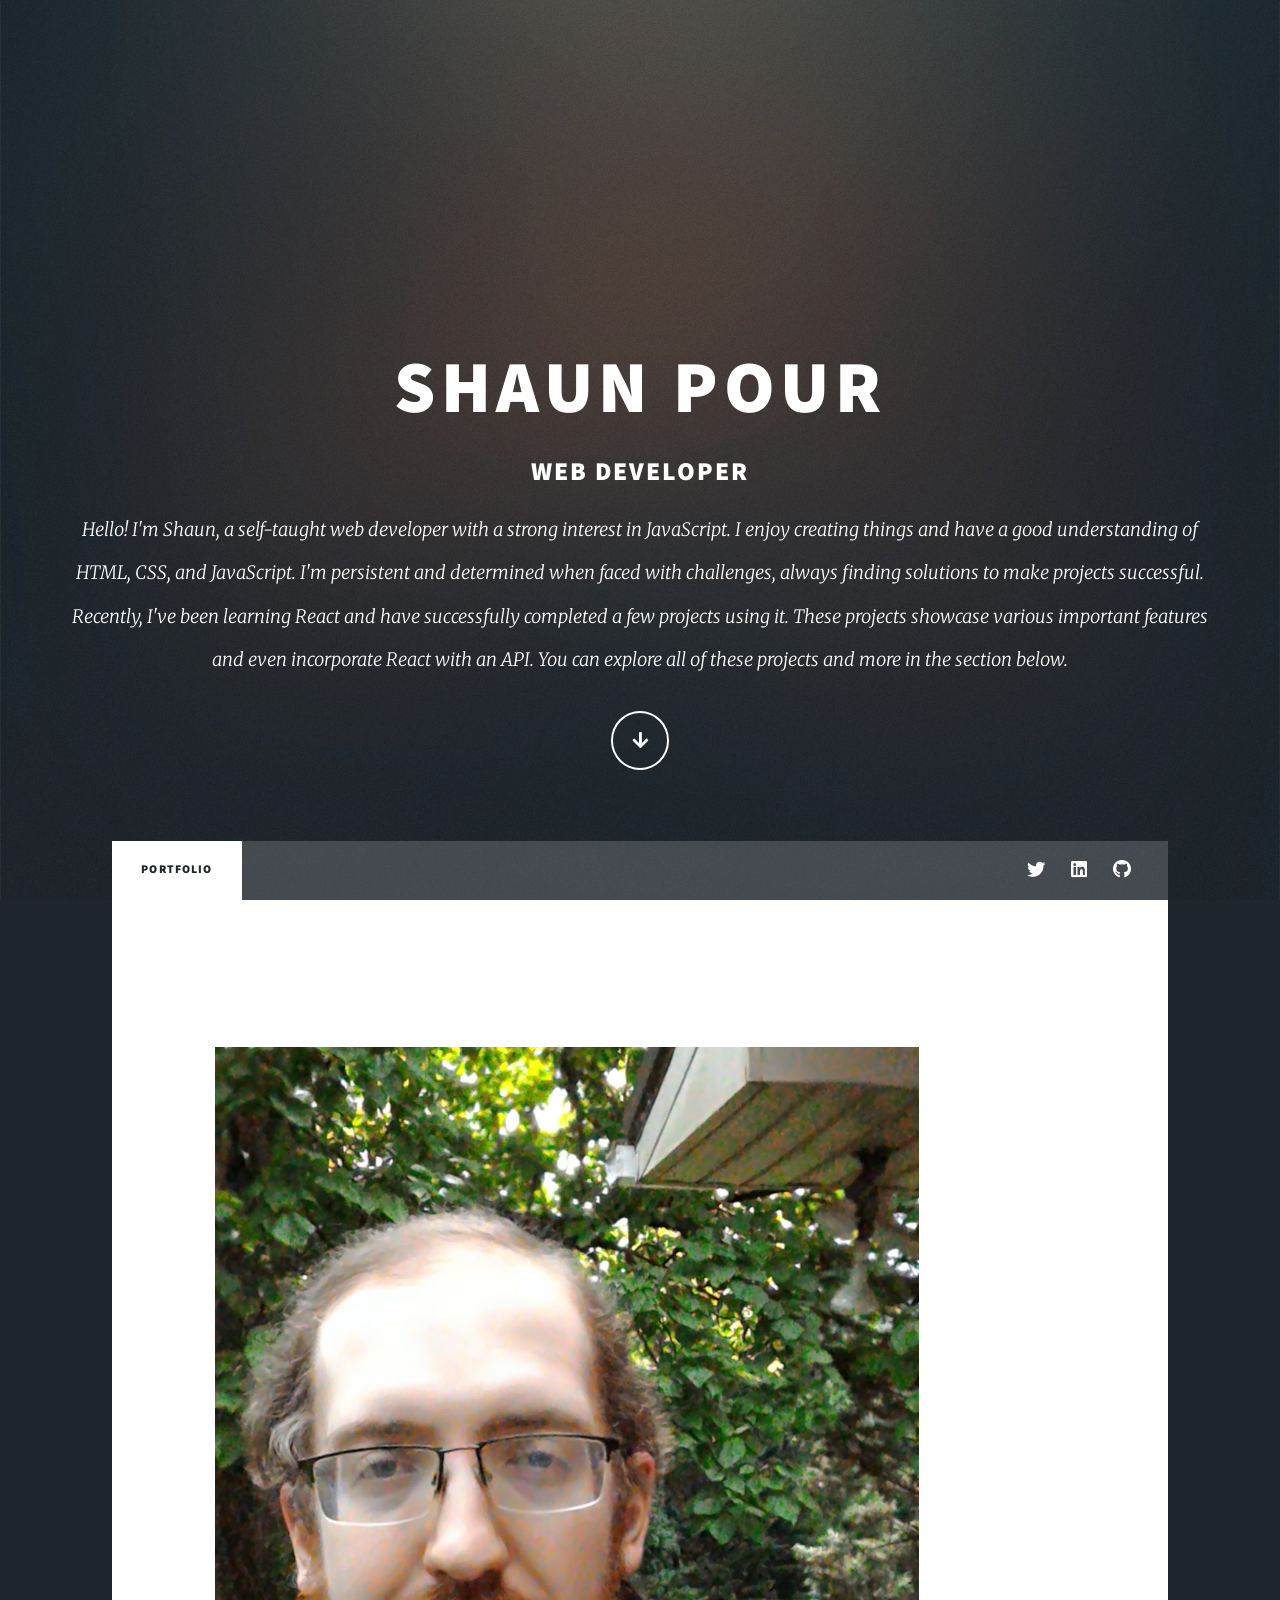
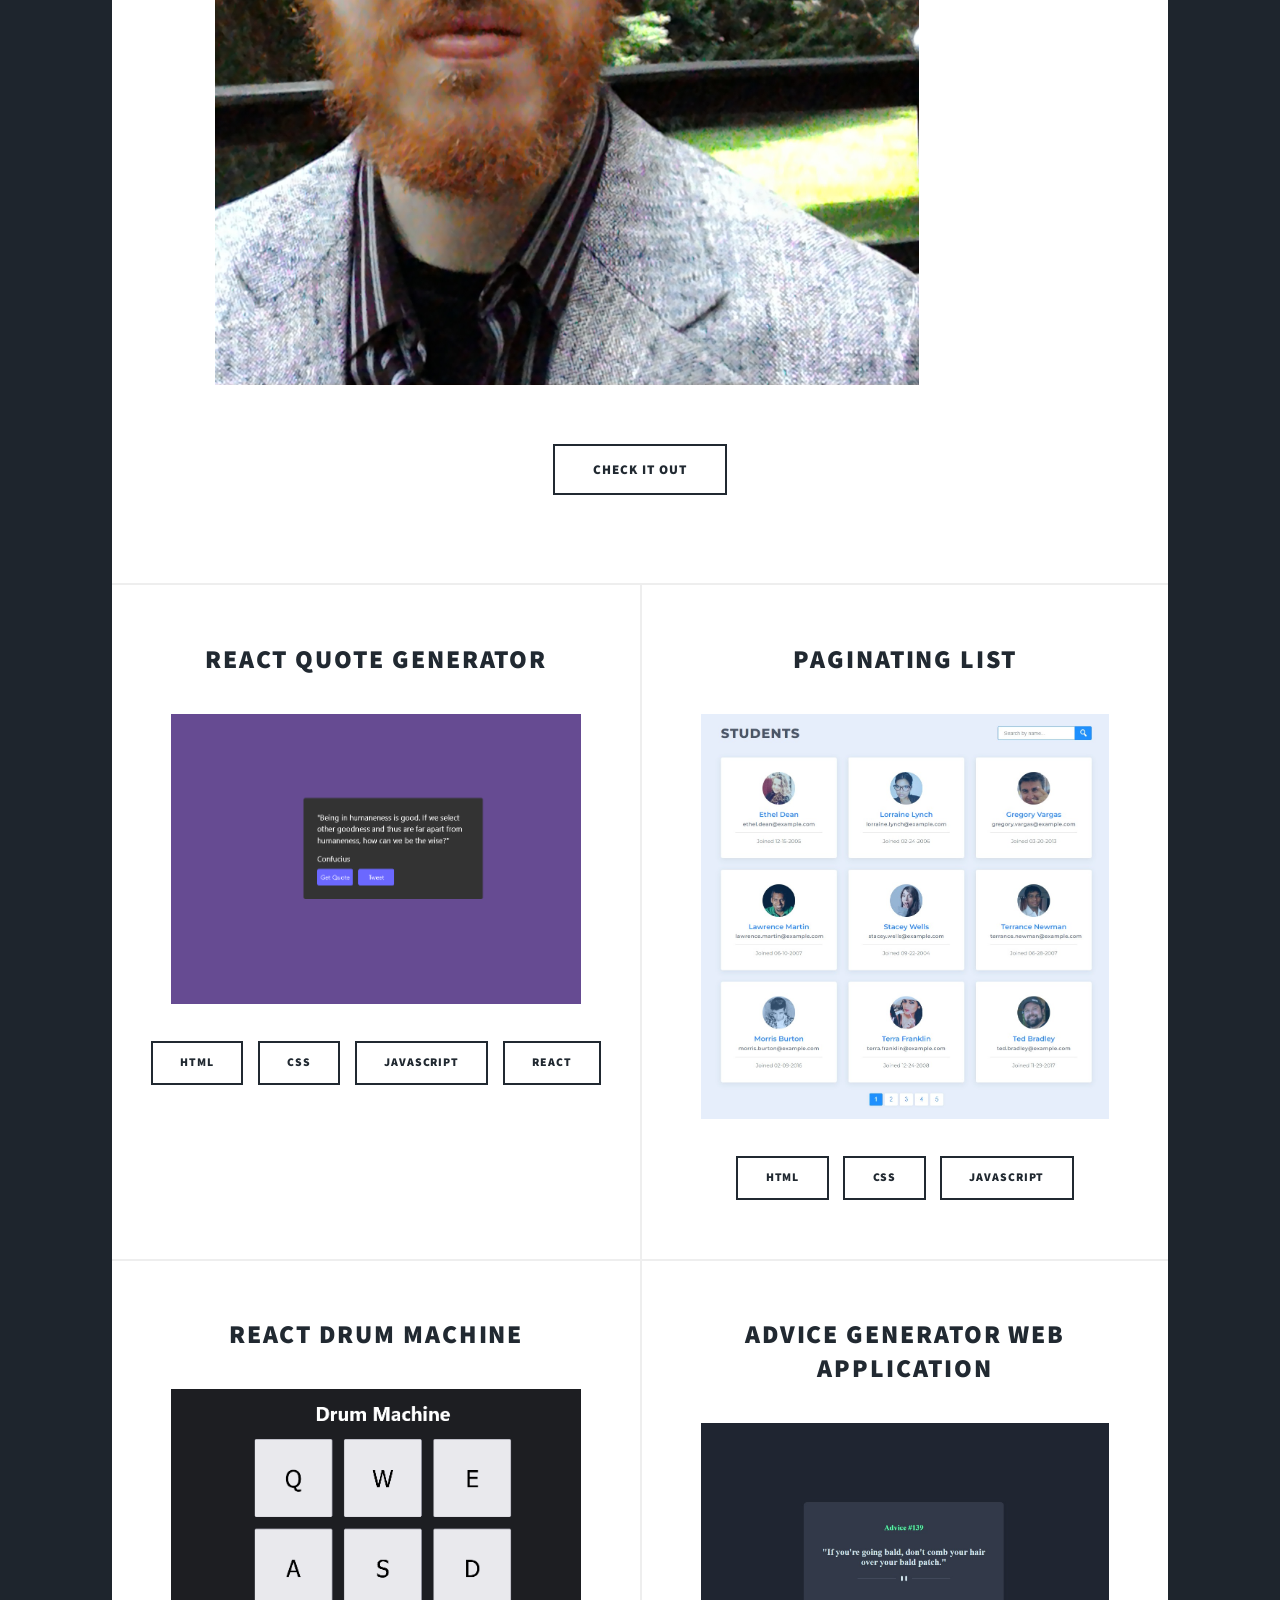
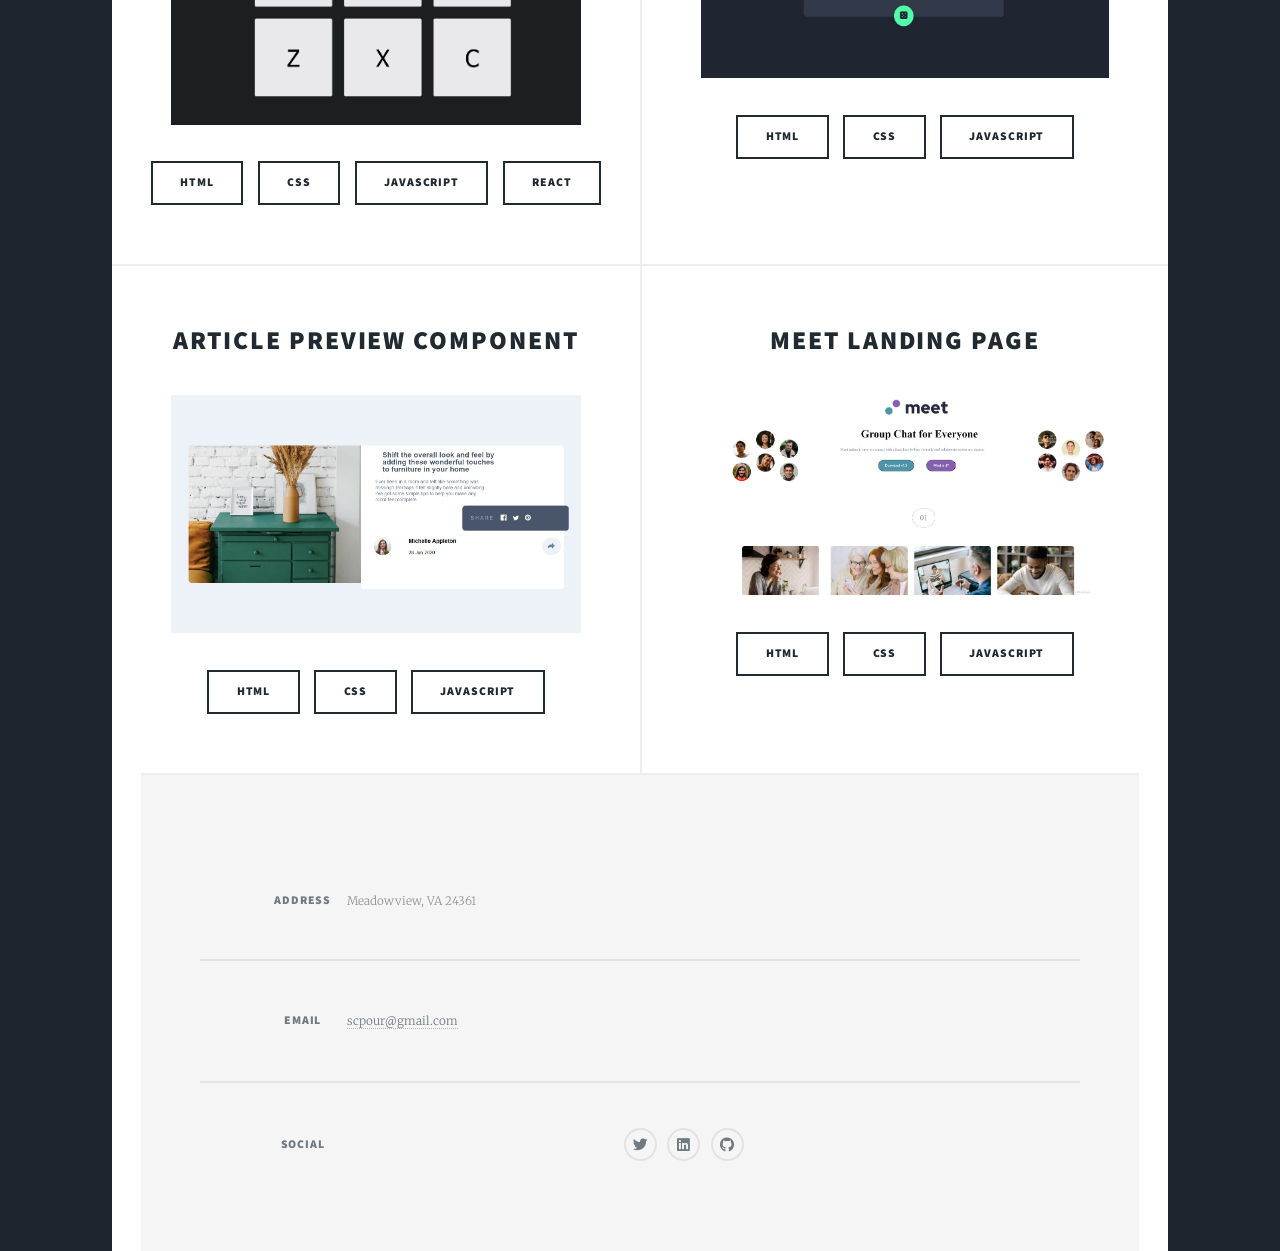
==== commit 773859c3: "Update index.html" ====
--- a/index.html
+++ b/index.html
@@ -35,7 +35,6 @@
 						</ul>
 						<ul class="icons">
 							<li><a href="https://www.twitter.com/dark_Ninja92" target="_blank" class="icon brands fa-twitter"><span class="label">Twitter</span></a></li>
-							<li><a href="https://www.facebook.com/scpour" target="_blank" class="icon brands fa-facebook-f"><span class="label">Facebook</span></a></li>
 							<li><a href="https://www.linkedin.com/in/shaun-pour" target="_blank" class="icon brands fa-linkedin"><span class="label">LinkedIn</span></a></li>
 							<li><a href="https://www.github.com/darkPhoenixNinja92" target="_blank" class="icon brands fa-github"><span class="label">GitHub</span></a></li>
 						</ul>
@@ -137,7 +136,6 @@
 								<h3>Social</h3>
 								<ul class="icons alt">
 									<li><a href="https://www.twitter.com/dark_Ninja92" target="_blank" class="icon brands fa-twitter"><span class="label">Twitter</span></a></li>
-									<li><a href="https://www.facebook.com/scpour" target="_blank" class="icon brands fa-facebook-f"><span class="label">Facebook</span></a></li>
 									<li><a href="https://www.linkedin.com/in/shaun-pour" target="_blank" class="icon brands fa-linkedin"><span class="label">LinkedIn</span></a></li>
 									<li><a href="https://www.github.com/darkPhoenixNinja92" target="_blank" class="icon brands fa-github"><span class="label">GitHub</span></a></li>
 								</ul>
